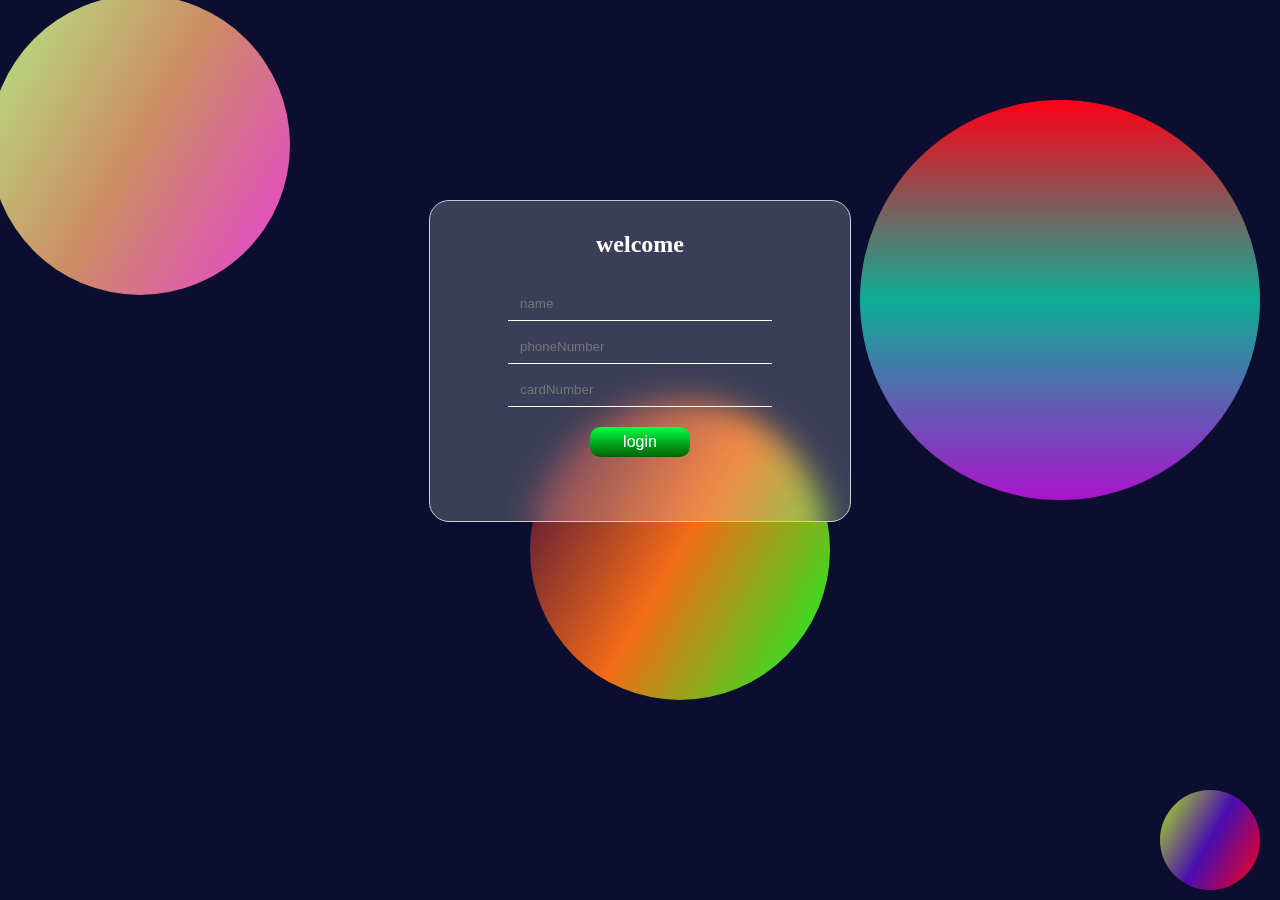
==== index.html @ 626aef55 "Add files via upload" ====
<!DOCTYPE html>
<html lang="en">
<head>
    <meta charset="UTF-8">
    <meta http-equiv="X-UA-Compatible" content="IE=edge">
    <meta name="viewport" content="width=device-width, initial-scale=1.0">
    <title>毛玻璃效果</title>
    <style>   
     /*body设置背景颜色  */
       body{
        background:#0b0e2f;
       }
       /*四个需要渐变的圆相对body定位 */
       .box1,.box2,.box3,.box4{
        position: absolute;
        /* 定位元素置于底层 */
        z-index: -99;
        /* 过度属性0.3秒完成 */
        transition:all .3s ;    
       }
       .box1:hover,.box2:hover,.box3:hover,.box4:hover{
        /* 鼠标划过的时候出现阴影 */
       box-shadow: 1px 1px 5px #fff;
       /* 鼠标划过元素向上位移12px，放大1.01倍 */
       transform: translateY(-12px) scale(1.01); 
       }
        .box1{
            width: 300px;
            height: 300px;
            top:-5px;
            left:-10px;
            /* 画圆 */
            border-radius: 150px;
            /* 背景渐变 */
            background-image:linear-gradient(120deg,rgb(177, 232, 132),rgb(205, 140, 100),rgb(232, 63, 217));
           
        }
        .box1:hover{
            /* 鼠标悬停时背景渐变成另一个状态 ，其他box类似*/
            background-image:linear-gradient(60deg,rgb(153, 218, 99),rgb(143, 105, 82),rgb(255, 0, 204));
           
        }
        .box2{
            top:400px;
            left:530px;
            width: 300px;
            height: 300px;
            border-radius: 150px; 
            background-image:linear-gradient(120deg,rgb(53, 4, 64),rgb(243, 108, 24),rgb(0, 255, 38));
        }
        .box2:hover{
            background-image:linear-gradient(60deg,rgb(153, 218, 99),rgb(230, 106, 29),rgb(178, 111, 164));
        }
        .box3{
            top:100px;
            right:20px;
            width: 400px;
            height: 400px;
            border-radius: 200px;
            background-image:linear-gradient(0deg,rgb(170, 20, 204),rgb(13, 174, 150),rgb(255, 0, 21));
        }
        .box3:hover{
            background-image:linear-gradient(90deg,rgb(153, 218, 99),rgb(180, 230, 29),rgb(217, 149, 203));
        }
        .box4{
            bottom:10px;
            right:20px;
            width: 100px;
            height: 100px;
            border-radius: 50px;
            background-image:linear-gradient(120deg,rgb(176, 234, 27),rgb(72, 13, 174),rgb(255, 0, 21));
        }
        .box4:hover{
            background-image:linear-gradient(0deg,rgb(153, 218, 99),rgb(228, 189, 164),rgb(111, 155, 178));
        }

        
        .form{
            width: 400px;
            height: 300px;
            border-radius: 20px;
            border:1px solid #ccc;
            /* 内边距 */
            padding:10px;
            background-color:rgba(255,255,255,.2);
            /* 背景模糊 */
            /* filter:blur(5px); */
            backdrop-filter: blur(15px);
            color:#fff;
            /* form里面的input居中，因为input是行内块元素，可以用text-align居中 */
            text-align: center;
            /* form自身居中，块元素需要用marign：auto；居中 */
            margin:200px auto;
            transition: all .5s;
        }
        .form:hover{
            /* 鼠标划过form表单时候，向上位移-2px，出现阴影 */
            transform: translateY(-2px);
            box-shadow: 2px 4px 2px rgba(255,255,255,.2);
        }
        .form>input{
            width: 260px;
            height: 30px;
            /* 去掉外轮廓 */
            outline: none;
            /* 去掉边框 */
            border:none;
            /* 背景透明（无背景） */
            background-color: transparent;
            /* 增加一个白色底部边框 */
            border-bottom: 1px solid #fff;
            /* 上面边距10px */
            margin-top: 10px;
            color:#fff;
            /* 文本缩进10px */
            text-indent: 10px;
        }
        .form   button{
            width: 100px;
            height: 30px;
            /* 让button没有边框 */
            border:none;
            /* 按钮距离上面的元素20px */
            margin-top: 20px;
            border-radius: 10px;
            color:#fff;
            font-size: 16px;
            /* 鼠标变成小手的形状 */
            cursor: pointer;
            background-image:linear-gradient(rgb(0, 255, 68),rgb(5, 94, 5));
        }
        /* input表单获得焦点时候的状态 */
        .form input:focus{
            /* 获取焦点的时候改变颜色和字体大小 */
            color:rgb(194, 167, 167);
            font-size: 20px;
        }
        </style>
</head>
<body>
  <!-- 主表单内容 -->
   <form class="form" action="#" method="post">
    <h2>welcome</h2>
    <input type="text" placeholder="name">
    <input type="text" placeholder="phoneNumber">
    <input type="text" placeholder="cardNumber">
    <div>
    <button>login</button>
    </div>
   </form>

    <!-- 定位渐变的元素 -->
   <div class="box1"></div>
   <div class="box2"></div>
   <div class="box3"></div>
   <div class="box4"></div>
</body>
</html>
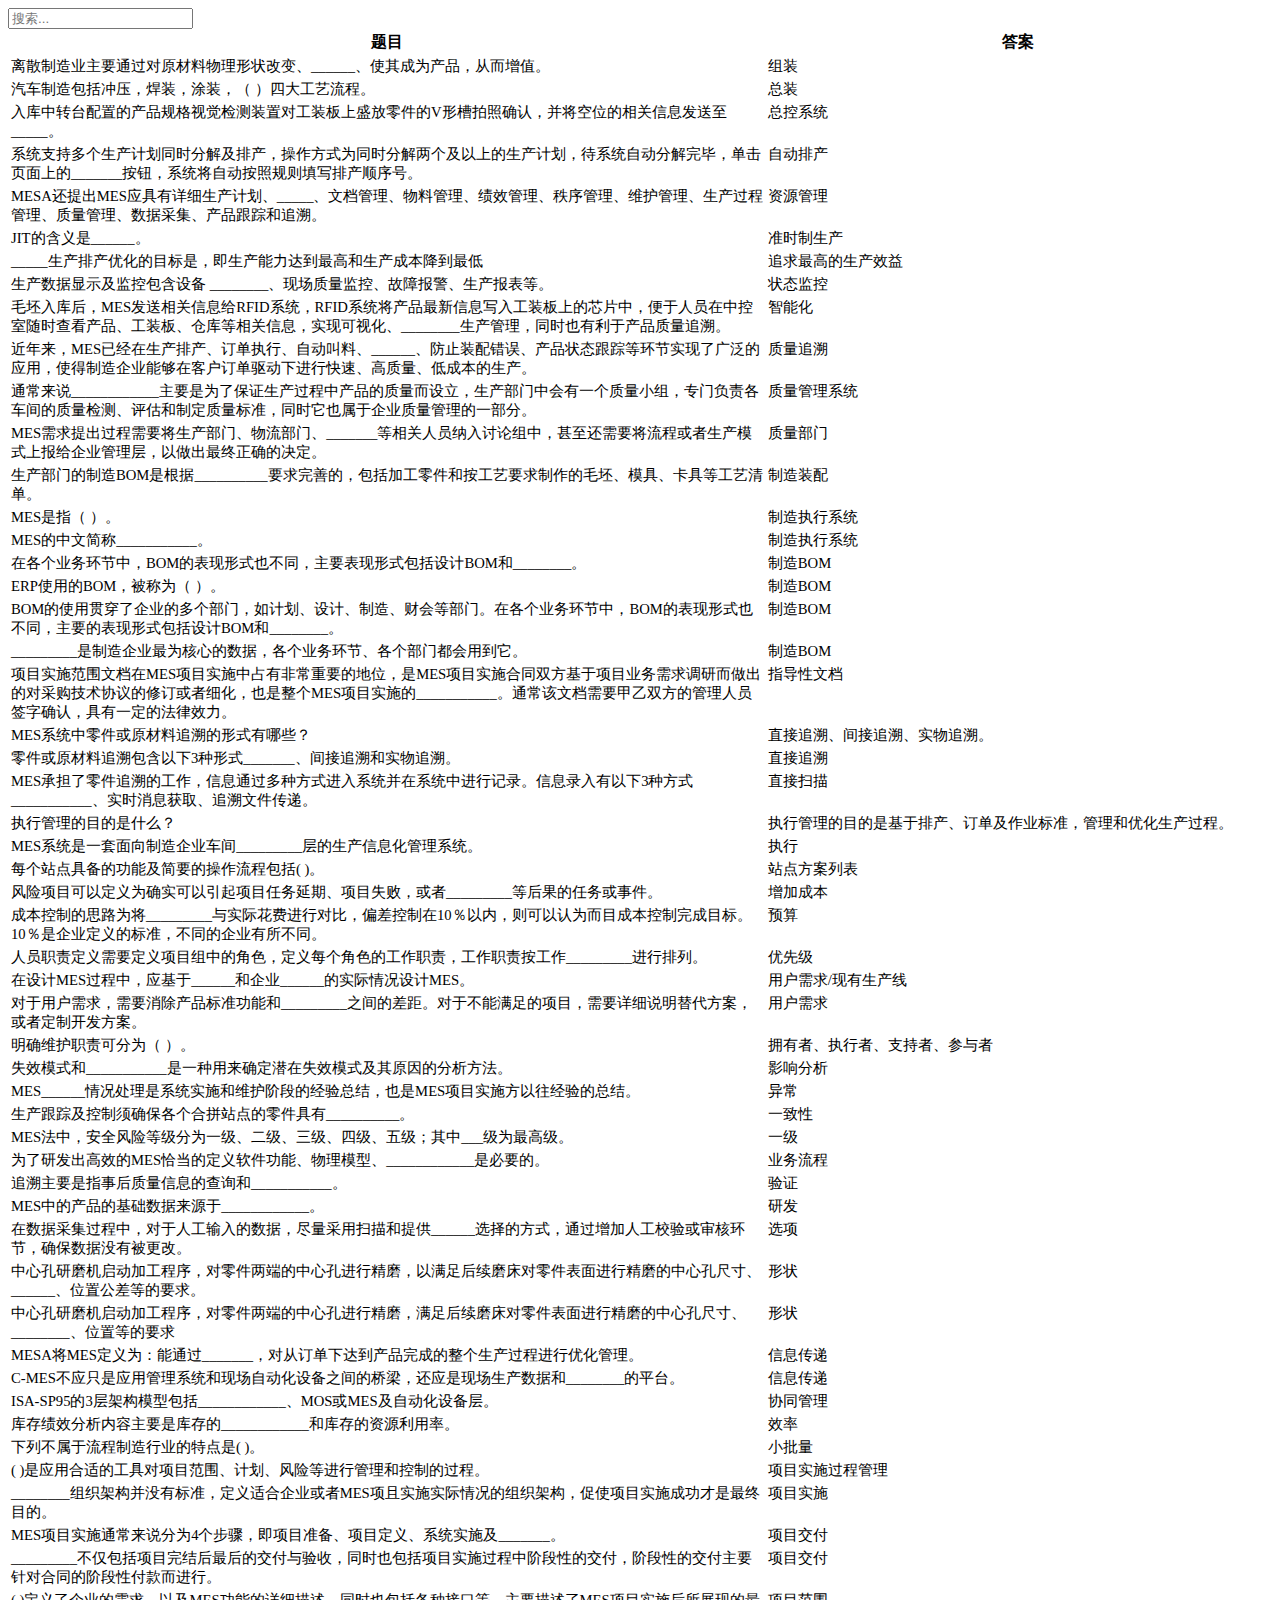
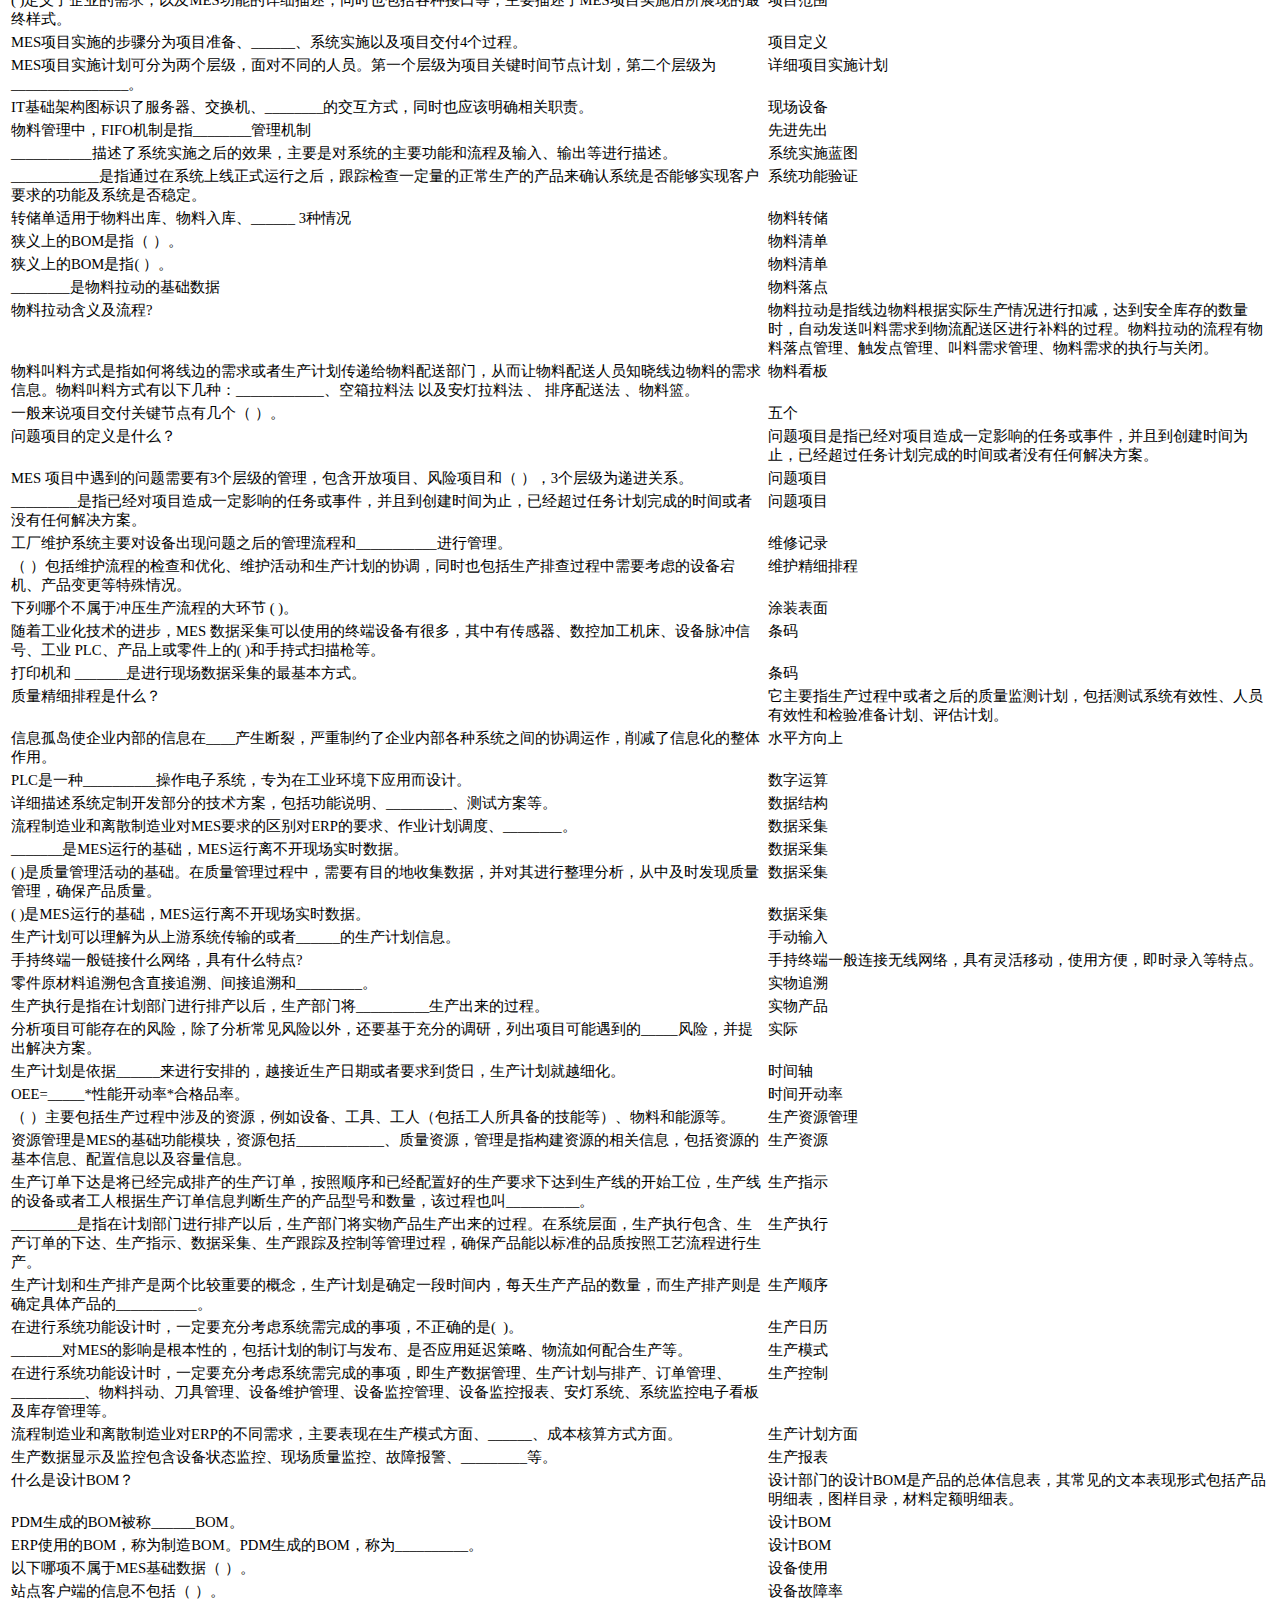
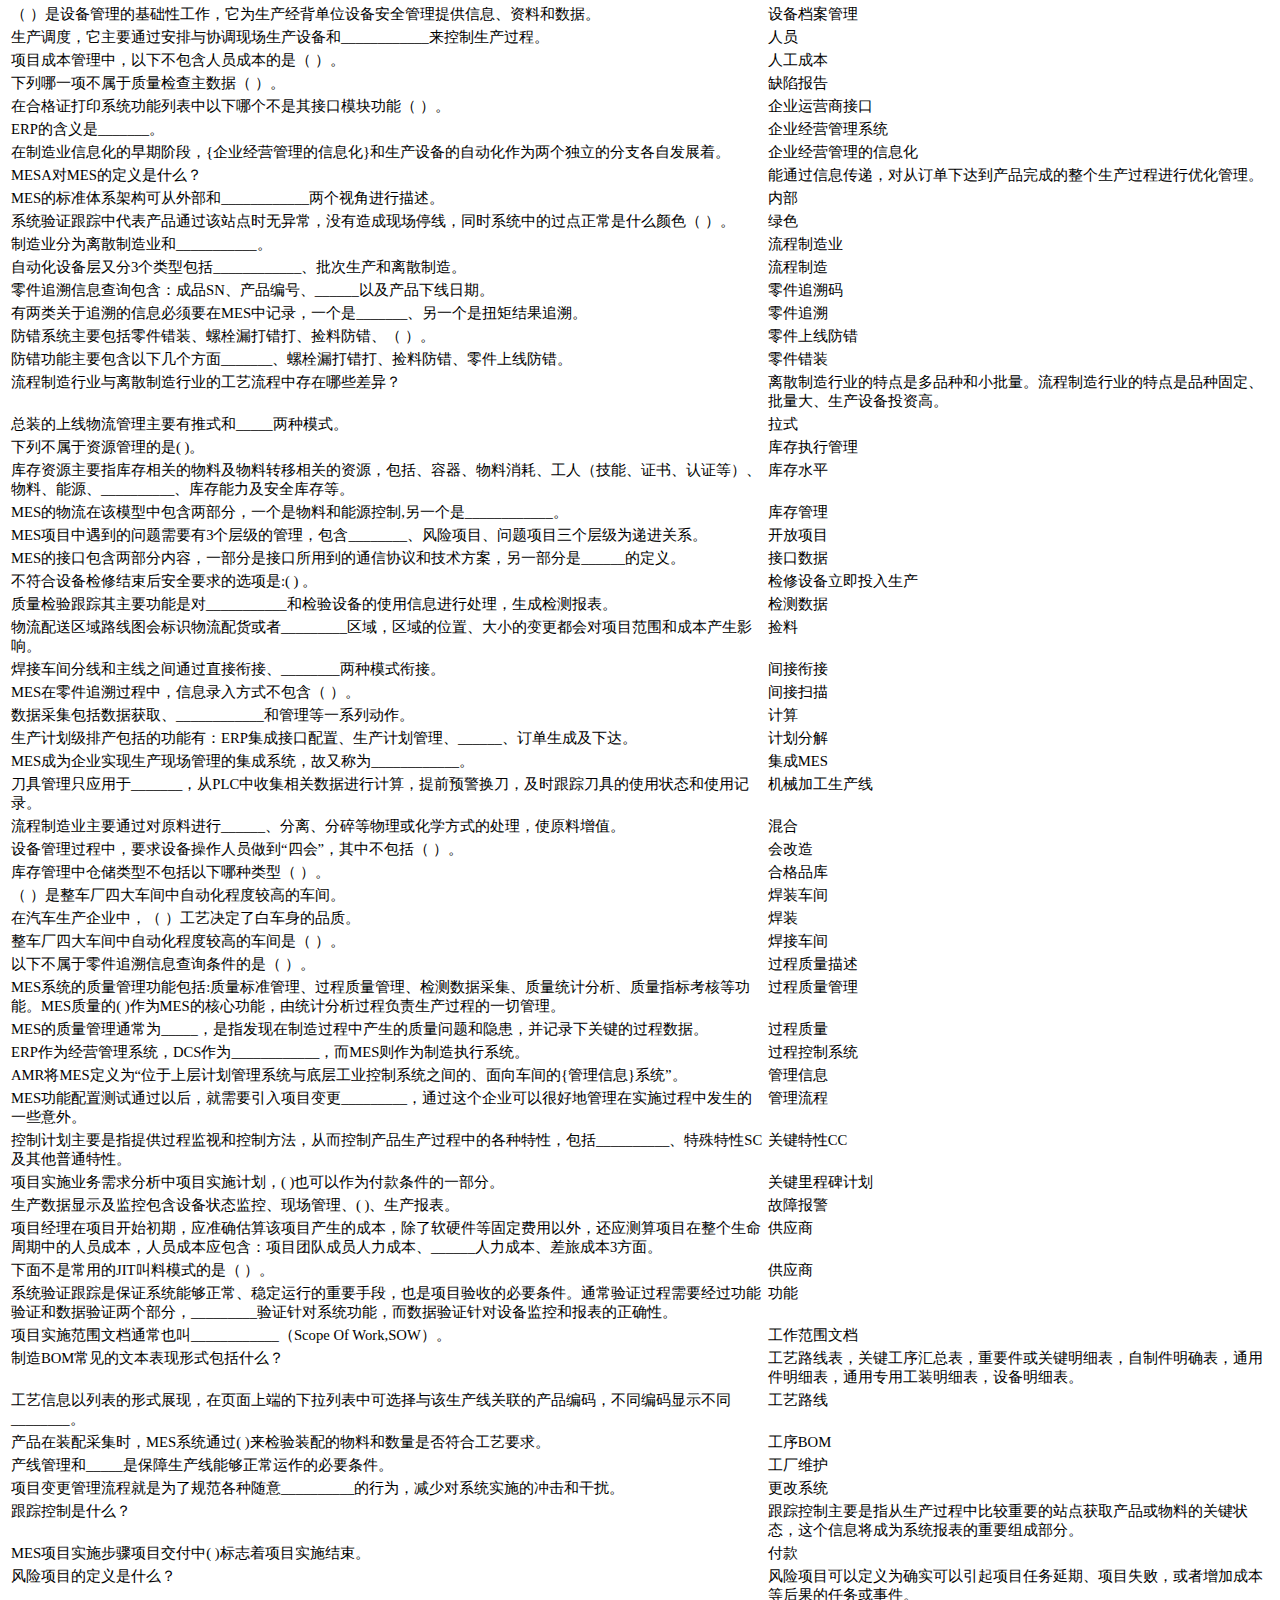
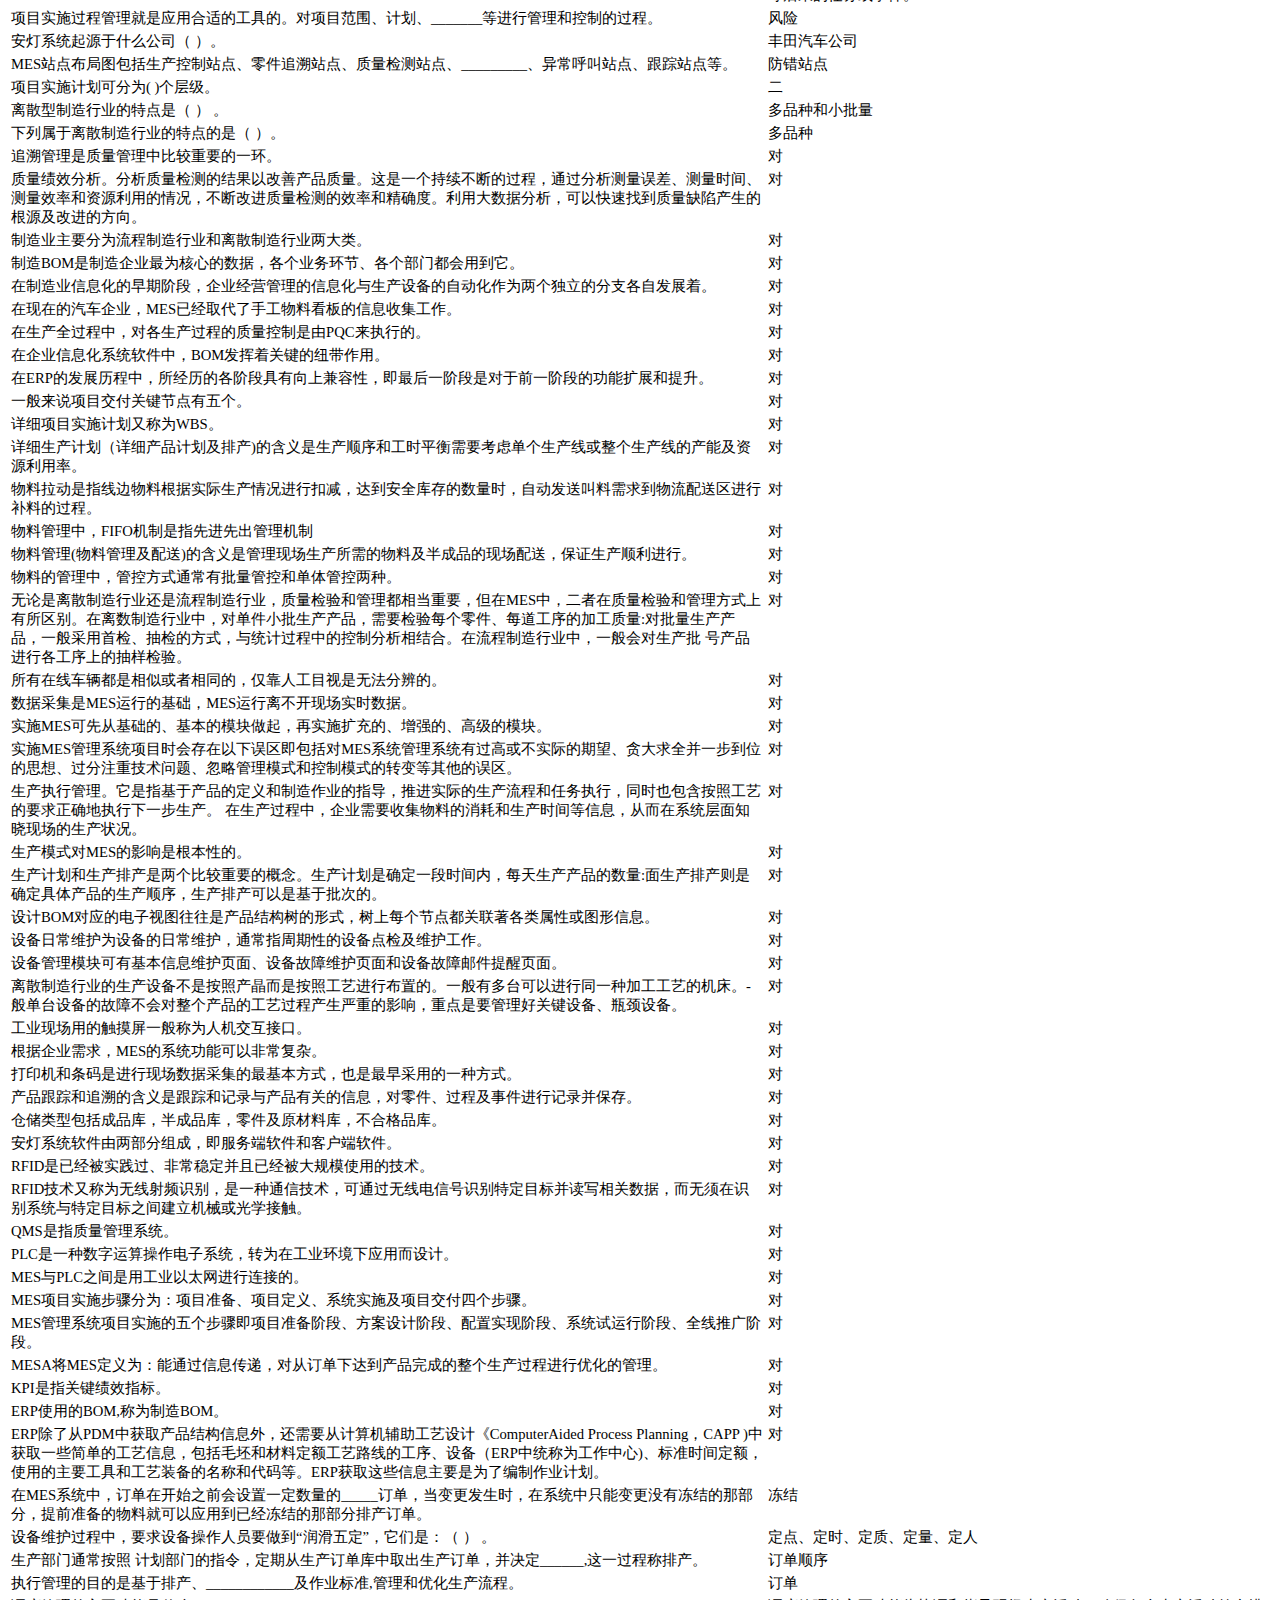
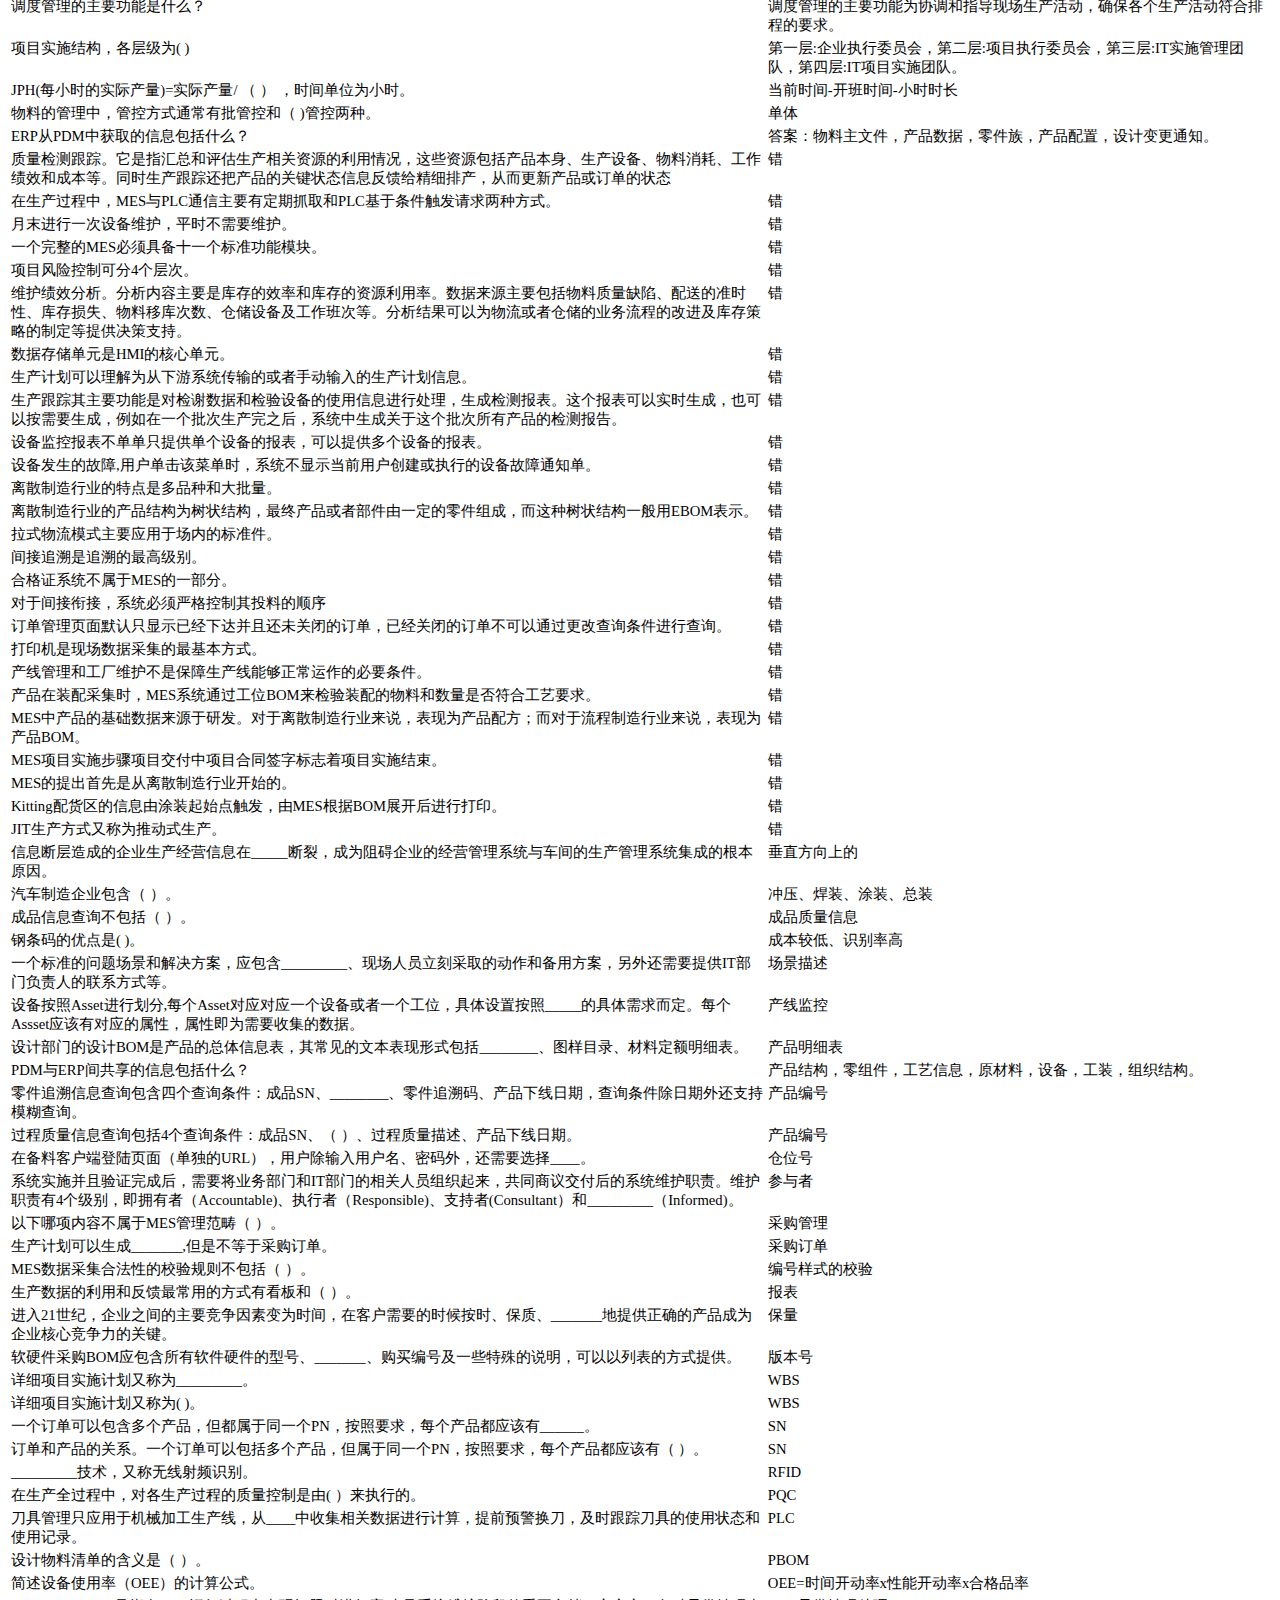
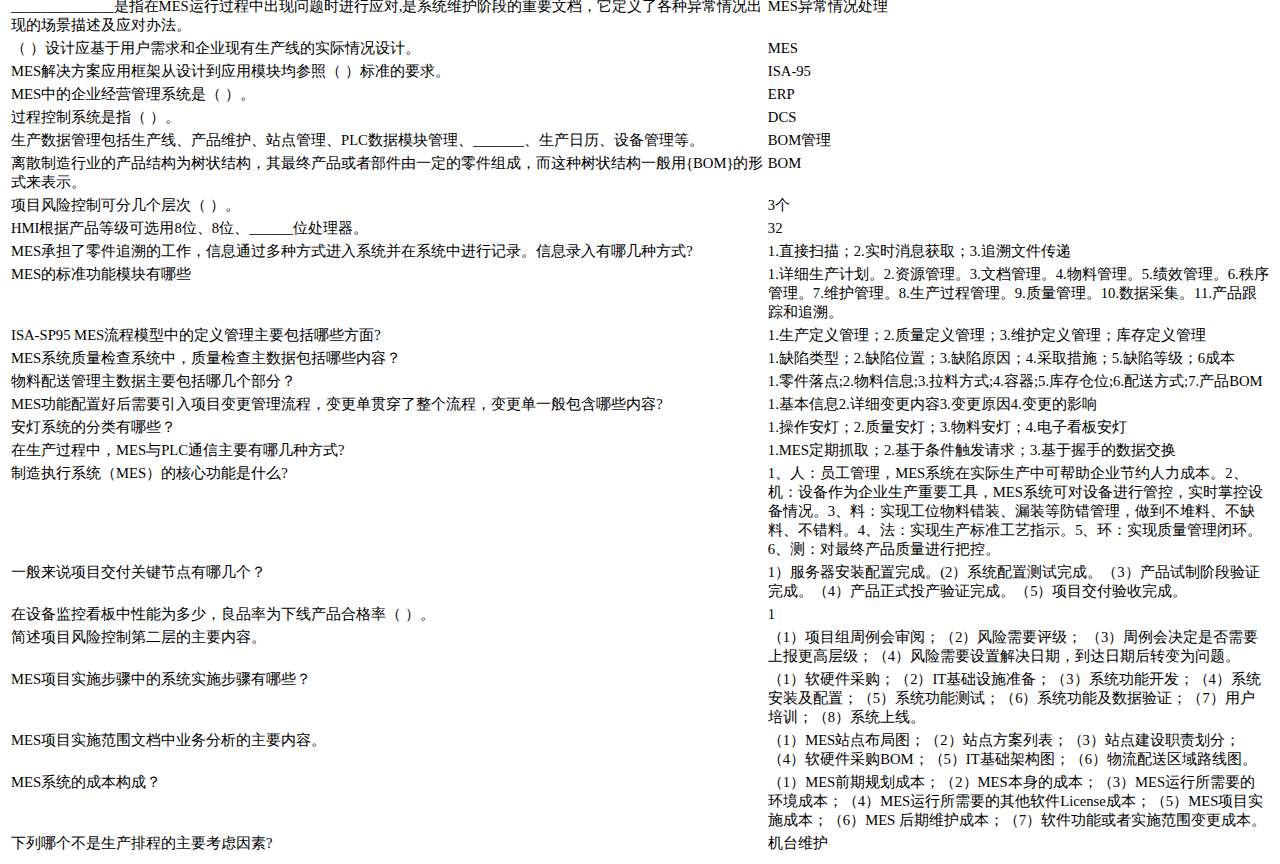
==== commit 1ef4faae: "Add files via upload" ====
--- a/index.html
+++ b/index.html
@@ -2,157 +2,1841 @@
 <html lang="en">
 <head>
     <meta charset="UTF-8">
-    <meta http-equiv="X-UA-Compatible" content="IE=edge">
     <meta name="viewport" content="width=device-width, initial-scale=1.0">
-    <title>毛玻璃效果</title>
-    <style>   
-     /*body设置背景颜色  */
-       body{
-        background:#0b0e2f;
-       }
-       /*四个需要渐变的圆相对body定位 */
-       .box1,.box2,.box3,.box4{
-        position: absolute;
-        /* 定位元素置于底层 */
-        z-index: -99;
-        /* 过度属性0.3秒完成 */
-        transition:all .3s ;    
-       }
-       .box1:hover,.box2:hover,.box3:hover,.box4:hover{
-        /* 鼠标划过的时候出现阴影 */
-       box-shadow: 1px 1px 5px #fff;
-       /* 鼠标划过元素向上位移12px，放大1.01倍 */
-       transform: translateY(-12px) scale(1.01); 
-       }
-        .box1{
-            width: 300px;
-            height: 300px;
-            top:-5px;
-            left:-10px;
-            /* 画圆 */
-            border-radius: 150px;
-            /* 背景渐变 */
-            background-image:linear-gradient(120deg,rgb(177, 232, 132),rgb(205, 140, 100),rgb(232, 63, 217));
-           
-        }
-        .box1:hover{
-            /* 鼠标悬停时背景渐变成另一个状态 ，其他box类似*/
-            background-image:linear-gradient(60deg,rgb(153, 218, 99),rgb(143, 105, 82),rgb(255, 0, 204));
-           
-        }
-        .box2{
-            top:400px;
-            left:530px;
-            width: 300px;
-            height: 300px;
-            border-radius: 150px; 
-            background-image:linear-gradient(120deg,rgb(53, 4, 64),rgb(243, 108, 24),rgb(0, 255, 38));
-        }
-        .box2:hover{
-            background-image:linear-gradient(60deg,rgb(153, 218, 99),rgb(230, 106, 29),rgb(178, 111, 164));
-        }
-        .box3{
-            top:100px;
-            right:20px;
-            width: 400px;
-            height: 400px;
-            border-radius: 200px;
-            background-image:linear-gradient(0deg,rgb(170, 20, 204),rgb(13, 174, 150),rgb(255, 0, 21));
-        }
-        .box3:hover{
-            background-image:linear-gradient(90deg,rgb(153, 218, 99),rgb(180, 230, 29),rgb(217, 149, 203));
-        }
-        .box4{
-            bottom:10px;
-            right:20px;
-            width: 100px;
-            height: 100px;
-            border-radius: 50px;
-            background-image:linear-gradient(120deg,rgb(176, 234, 27),rgb(72, 13, 174),rgb(255, 0, 21));
-        }
-        .box4:hover{
-            background-image:linear-gradient(0deg,rgb(153, 218, 99),rgb(228, 189, 164),rgb(111, 155, 178));
-        }
-
-        
-        .form{
-            width: 400px;
-            height: 300px;
-            border-radius: 20px;
-            border:1px solid #ccc;
-            /* 内边距 */
-            padding:10px;
-            background-color:rgba(255,255,255,.2);
-            /* 背景模糊 */
-            /* filter:blur(5px); */
-            backdrop-filter: blur(15px);
-            color:#fff;
-            /* form里面的input居中，因为input是行内块元素，可以用text-align居中 */
-            text-align: center;
-            /* form自身居中，块元素需要用marign：auto；居中 */
-            margin:200px auto;
-            transition: all .5s;
-        }
-        .form:hover{
-            /* 鼠标划过form表单时候，向上位移-2px，出现阴影 */
-            transform: translateY(-2px);
-            box-shadow: 2px 4px 2px rgba(255,255,255,.2);
-        }
-        .form>input{
-            width: 260px;
-            height: 30px;
-            /* 去掉外轮廓 */
-            outline: none;
-            /* 去掉边框 */
-            border:none;
-            /* 背景透明（无背景） */
-            background-color: transparent;
-            /* 增加一个白色底部边框 */
-            border-bottom: 1px solid #fff;
-            /* 上面边距10px */
-            margin-top: 10px;
-            color:#fff;
-            /* 文本缩进10px */
-            text-indent: 10px;
-        }
-        .form   button{
-            width: 100px;
-            height: 30px;
-            /* 让button没有边框 */
-            border:none;
-            /* 按钮距离上面的元素20px */
-            margin-top: 20px;
-            border-radius: 10px;
-            color:#fff;
-            font-size: 16px;
-            /* 鼠标变成小手的形状 */
-            cursor: pointer;
-            background-image:linear-gradient(rgb(0, 255, 68),rgb(5, 94, 5));
-        }
-        /* input表单获得焦点时候的状态 */
-        .form input:focus{
-            /* 获取焦点的时候改变颜色和字体大小 */
-            color:rgb(194, 167, 167);
-            font-size: 20px;
-        }
-        </style>
+    <title>Document</title>
 </head>
 <body>
-  <!-- 主表单内容 -->
-   <form class="form" action="#" method="post">
-    <h2>welcome</h2>
-    <input type="text" placeholder="name">
-    <input type="text" placeholder="phoneNumber">
-    <input type="text" placeholder="cardNumber">
-    <div>
-    <button>login</button>
-    </div>
-   </form>
+    <script src="index.js">
+        function myFunction() {
+    // 声明变量
+    var input, filter, table, tr, td, i;
+    input = document.getElementById("myInput");
+    filter = input.value.toUpperCase();
+    table = document.getElementById("myTable");
+    tr = table.getElementsByTagName("tr");
+  
+    // 循环表格每一行，查找匹配项
+    for (i = 0; i < tr.length; i++) {
+      td = tr[i].getElementsByTagName("td")[0];
+      if (td) {
+        if (td.innerHTML.toUpperCase().indexOf(filter) > -1) {
+          tr[i].style.display = "";
+        } else {
+          tr[i].style.display = "none";
+        }
+      } 
+    }
+  }
 
-    <!-- 定位渐变的元素 -->
-   <div class="box1"></div>
-   <div class="box2"></div>
-   <div class="box3"></div>
-   <div class="box4"></div>
+    </script>
+    <input type="text" id="myInput" onkeyup="myFunction()" placeholder="搜索...">
+<table id="myTable">
+  <tr class="header">
+    <th style="width:60%;">题目</th>
+    <th style="width:40%;">答案</th>
+  </tr>
+  <TR VALIGN=TOP>
+    <TD BORDERCOLOR=#d0d7e5 ><FONT style=FONT-SIZE:11pt FACE="宋体" COLOR=#000000>离散制造业主要通过对原材料物理形状改变、______、使其成为产品，从而增值。</FONT></TD>
+    <TD BORDERCOLOR=#d0d7e5 ><FONT style=FONT-SIZE:11pt FACE="宋体" COLOR=#000000>组装</FONT></TD>
+    
+    </TR>
+    
+    <TR VALIGN=TOP>
+    <TD BORDERCOLOR=#d0d7e5 ><FONT style=FONT-SIZE:11pt FACE="宋体" COLOR=#000000>汽车制造包括冲压，焊装，涂装，（   ）四大工艺流程。</FONT></TD>
+    <TD BORDERCOLOR=#d0d7e5 ><FONT style=FONT-SIZE:11pt FACE="宋体" COLOR=#000000>总装  </FONT></TD>
+    
+    </TR>
+    
+    <TR VALIGN=TOP>
+    <TD BORDERCOLOR=#d0d7e5 ><FONT style=FONT-SIZE:11pt FACE="宋体" COLOR=#000000>入库中转台配置的产品规格视觉检测装置对工装板上盛放零件的V形槽拍照确认，并将空位的相关信息发送至_____。</FONT></TD>
+    <TD BORDERCOLOR=#d0d7e5 ><FONT style=FONT-SIZE:11pt FACE="宋体" COLOR=#000000>总控系统</FONT></TD>
+    
+    </TR>
+    
+    <TR VALIGN=TOP>
+    <TD BORDERCOLOR=#d0d7e5 ><FONT style=FONT-SIZE:11pt FACE="宋体" COLOR=#000000>系统支持多个生产计划同时分解及排产，操作方式为同时分解两个及以上的生产计划，待系统自动分解完毕，单击页面上的_______按钮，系统将自动按照规则填写排产顺序号。</FONT></TD>
+    <TD BORDERCOLOR=#d0d7e5 ><FONT style=FONT-SIZE:11pt FACE="宋体" COLOR=#000000>自动排产</FONT></TD>
+    
+    </TR>
+    
+    <TR VALIGN=TOP>
+    <TD BORDERCOLOR=#d0d7e5 ><FONT style=FONT-SIZE:11pt FACE="宋体" COLOR=#000000>MESA还提出MES应具有详细生产计划、_____、文档管理、物料管理、绩效管理、秩序管理、维护管理、生产过程管理、质量管理、数据采集、产品跟踪和追溯。</FONT></TD>
+    <TD BORDERCOLOR=#d0d7e5 ><FONT style=FONT-SIZE:11pt FACE="宋体" COLOR=#000000>资源管理</FONT></TD>
+    
+    </TR>
+    
+    <TR VALIGN=TOP>
+    <TD BORDERCOLOR=#d0d7e5 ><FONT style=FONT-SIZE:11pt FACE="宋体" COLOR=#000000>JIT的含义是______。</FONT></TD>
+    <TD BORDERCOLOR=#d0d7e5 ><FONT style=FONT-SIZE:11pt FACE="宋体" COLOR=#000000>准时制生产</FONT></TD>
+    
+    </TR>
+    
+    <TR VALIGN=TOP>
+    <TD BORDERCOLOR=#d0d7e5 ><FONT style=FONT-SIZE:11pt FACE="宋体" COLOR=#000000>_____生产排产优化的目标是，即生产能力达到最高和生产成本降到最低</FONT></TD>
+    <TD BORDERCOLOR=#d0d7e5 ><FONT style=FONT-SIZE:11pt FACE="宋体" COLOR=#000000>追求最高的生产效益</FONT></TD>
+    
+    </TR>
+    
+    <TR VALIGN=TOP>
+    <TD BORDERCOLOR=#d0d7e5 ><FONT style=FONT-SIZE:11pt FACE="宋体" COLOR=#000000>生产数据显示及监控包含设备 ________、现场质量监控、故障报警、生产报表等。</FONT></TD>
+    <TD BORDERCOLOR=#d0d7e5 ><FONT style=FONT-SIZE:11pt FACE="宋体" COLOR=#000000>状态监控</FONT></TD>
+    
+    </TR>
+    
+    <TR VALIGN=TOP>
+    <TD BORDERCOLOR=#d0d7e5 ><FONT style=FONT-SIZE:11pt FACE="宋体" COLOR=#000000>毛坯入库后，MES发送相关信息给RFID系统，RFID系统将产品最新信息写入工装板上的芯片中，便于人员在中控室随时查看产品、工装板、仓库等相关信息，实现可视化、________生产管理，同时也有利于产品质量追溯。</FONT></TD>
+    <TD BORDERCOLOR=#d0d7e5 ><FONT style=FONT-SIZE:11pt FACE="宋体" COLOR=#000000>智能化</FONT></TD>
+    
+    </TR>
+    
+    <TR VALIGN=TOP>
+    <TD BORDERCOLOR=#d0d7e5 ><FONT style=FONT-SIZE:11pt FACE="宋体" COLOR=#000000>近年来，MES已经在生产排产、订单执行、自动叫料、______、防止装配错误、产品状态跟踪等环节实现了广泛的应用，使得制造企业能够在客户订单驱动下进行快速、高质量、低成本的生产。</FONT></TD>
+    <TD BORDERCOLOR=#d0d7e5 ><FONT style=FONT-SIZE:11pt FACE="宋体" COLOR=#000000>质量追溯</FONT></TD>
+    
+    </TR>
+    
+    <TR VALIGN=TOP>
+    <TD BORDERCOLOR=#d0d7e5 ><FONT style=FONT-SIZE:11pt FACE="宋体" COLOR=#000000>通常来说____________主要是为了保证生产过程中产品的质量而设立，生产部门中会有一个质量小组，专门负责各车间的质量检测、评估和制定质量标准，同时它也属于企业质量管理的一部分。</FONT></TD>
+    <TD BORDERCOLOR=#d0d7e5 ><FONT style=FONT-SIZE:11pt FACE="宋体" COLOR=#000000>质量管理系统</FONT></TD>
+    
+    </TR>
+    
+    <TR VALIGN=TOP>
+    <TD BORDERCOLOR=#d0d7e5 ><FONT style=FONT-SIZE:11pt FACE="宋体" COLOR=#000000>MES需求提出过程需要将生产部门、物流部门、_______等相关人员纳入讨论组中，甚至还需要将流程或者生产模式上报给企业管理层，以做出最终正确的决定。</FONT></TD>
+    <TD BORDERCOLOR=#d0d7e5 ><FONT style=FONT-SIZE:11pt FACE="宋体" COLOR=#000000>质量部门</FONT></TD>
+    
+    </TR>
+    
+    <TR VALIGN=TOP>
+    <TD BORDERCOLOR=#d0d7e5 ><FONT style=FONT-SIZE:11pt FACE="宋体" COLOR=#000000>生产部门的制造BOM是根据__________要求完善的，包括加工零件和按工艺要求制作的毛坯、模具、卡具等工艺清单。</FONT></TD>
+    <TD BORDERCOLOR=#d0d7e5 ><FONT style=FONT-SIZE:11pt FACE="宋体" COLOR=#000000>制造装配</FONT></TD>
+    
+    </TR>
+    
+    <TR VALIGN=TOP>
+    <TD BORDERCOLOR=#d0d7e5 ><FONT style=FONT-SIZE:11pt FACE="宋体" COLOR=#000000>MES是指（   ）。    </FONT></TD>
+    <TD BORDERCOLOR=#d0d7e5 ><FONT style=FONT-SIZE:11pt FACE="宋体" COLOR=#000000>制造执行系统</FONT></TD>
+    
+    </TR>
+    
+    <TR VALIGN=TOP>
+    <TD BORDERCOLOR=#d0d7e5 ><FONT style=FONT-SIZE:11pt FACE="宋体" COLOR=#000000>MES的中文简称___________。</FONT></TD>
+    <TD BORDERCOLOR=#d0d7e5 ><FONT style=FONT-SIZE:11pt FACE="宋体" COLOR=#000000>制造执行系统</FONT></TD>
+    
+    </TR>
+    
+    <TR VALIGN=TOP>
+    <TD BORDERCOLOR=#d0d7e5 ><FONT style=FONT-SIZE:11pt FACE="宋体" COLOR=#000000>在各个业务环节中，BOM的表现形式也不同，主要表现形式包括设计BOM和________。</FONT></TD>
+    <TD BORDERCOLOR=#d0d7e5 ><FONT style=FONT-SIZE:11pt FACE="宋体" COLOR=#000000>制造BOM</FONT></TD>
+    
+    </TR>
+    
+    <TR VALIGN=TOP>
+    <TD BORDERCOLOR=#d0d7e5 ><FONT style=FONT-SIZE:11pt FACE="宋体" COLOR=#000000>ERP使用的BOM，被称为（  ）。</FONT></TD>
+    <TD BORDERCOLOR=#d0d7e5 ><FONT style=FONT-SIZE:11pt FACE="宋体" COLOR=#000000>制造BOM</FONT></TD>
+    
+    </TR>
+    
+    <TR VALIGN=TOP>
+    <TD BORDERCOLOR=#d0d7e5 ><FONT style=FONT-SIZE:11pt FACE="宋体" COLOR=#000000>BOM的使用贯穿了企业的多个部门，如计划、设计、制造、财会等部门。在各个业务环节中，BOM的表现形式也不同，主要的表现形式包括设计BOM和________。</FONT></TD>
+    <TD BORDERCOLOR=#d0d7e5 ><FONT style=FONT-SIZE:11pt FACE="宋体" COLOR=#000000>制造BOM</FONT></TD>
+    
+    </TR>
+    
+    <TR VALIGN=TOP>
+    <TD BORDERCOLOR=#d0d7e5 ><FONT style=FONT-SIZE:11pt FACE="宋体" COLOR=#000000>_________是制造企业最为核心的数据，各个业务环节、各个部门都会用到它。</FONT></TD>
+    <TD BORDERCOLOR=#d0d7e5 ><FONT style=FONT-SIZE:11pt FACE="宋体" COLOR=#000000>制造BOM</FONT></TD>
+    
+    </TR>
+    
+    <TR VALIGN=TOP>
+    <TD BORDERCOLOR=#d0d7e5 ><FONT style=FONT-SIZE:11pt FACE="宋体" COLOR=#000000>项目实施范围文档在MES项目实施中占有非常重要的地位，是MES项目实施合同双方基于项目业务需求调研而做出的对采购技术协议的修订或者细化，也是整个MES项目实施的___________。通常该文档需要甲乙双方的管理人员签字确认，具有一定的法律效力。</FONT></TD>
+    <TD BORDERCOLOR=#d0d7e5 ><FONT style=FONT-SIZE:11pt FACE="宋体" COLOR=#000000>指导性文档</FONT></TD>
+    
+    </TR>
+    
+    <TR VALIGN=TOP>
+    <TD BORDERCOLOR=#d0d7e5 ><FONT style=FONT-SIZE:11pt FACE="宋体" COLOR=#000000>MES系统中零件或原材料追溯的形式有哪些？</FONT></TD>
+    <TD BORDERCOLOR=#d0d7e5 ><FONT style=FONT-SIZE:11pt FACE="宋体" COLOR=#000000>直接追溯、间接追溯、实物追溯。</FONT></TD>
+    
+    </TR>
+    
+    <TR VALIGN=TOP>
+    <TD BORDERCOLOR=#d0d7e5 ><FONT style=FONT-SIZE:11pt FACE="宋体" COLOR=#000000>零件或原材料追溯包含以下3种形式_______、间接追溯和实物追溯。</FONT></TD>
+    <TD BORDERCOLOR=#d0d7e5 ><FONT style=FONT-SIZE:11pt FACE="宋体" COLOR=#000000>直接追溯</FONT></TD>
+    
+    </TR>
+    
+    <TR VALIGN=TOP>
+    <TD BORDERCOLOR=#d0d7e5 ><FONT style=FONT-SIZE:11pt FACE="宋体" COLOR=#000000>MES承担了零件追溯的工作，信息通过多种方式进入系统并在系统中进行记录。信息录入有以下3种方式___________、实时消息获取、追溯文件传递。</FONT></TD>
+    <TD BORDERCOLOR=#d0d7e5 ><FONT style=FONT-SIZE:11pt FACE="宋体" COLOR=#000000>直接扫描</FONT></TD>
+    
+    </TR>
+    
+    <TR VALIGN=TOP>
+    <TD BORDERCOLOR=#d0d7e5 ><FONT style=FONT-SIZE:11pt FACE="宋体" COLOR=#000000>执行管理的目的是什么？</FONT></TD>
+    <TD BORDERCOLOR=#d0d7e5 ><FONT style=FONT-SIZE:11pt FACE="宋体" COLOR=#000000>执行管理的目的是基于排产、订单及作业标准，管理和优化生产过程。</FONT></TD>
+    
+    </TR>
+    
+    <TR VALIGN=TOP>
+    <TD BORDERCOLOR=#d0d7e5 ><FONT style=FONT-SIZE:11pt FACE="宋体" COLOR=#000000>MES系统是一套面向制造企业车间_________层的生产信息化管理系统。</FONT></TD>
+    <TD BORDERCOLOR=#d0d7e5 ><FONT style=FONT-SIZE:11pt FACE="宋体" COLOR=#000000>执行</FONT></TD>
+    
+    </TR>
+    
+    <TR VALIGN=TOP>
+    <TD BORDERCOLOR=#d0d7e5 ><FONT style=FONT-SIZE:11pt FACE="宋体" COLOR=#000000>每个站点具备的功能及简要的操作流程包括(    )。</FONT></TD>
+    <TD BORDERCOLOR=#d0d7e5 ><FONT style=FONT-SIZE:11pt FACE="宋体" COLOR=#000000>站点方案列表</FONT></TD>
+    
+    </TR>
+    
+    <TR VALIGN=TOP>
+    <TD BORDERCOLOR=#d0d7e5 ><FONT style=FONT-SIZE:11pt FACE="宋体" COLOR=#000000>风险项目可以定义为确实可以引起项目任务延期、项目失败，或者_________等后果的任务或事件。</FONT></TD>
+    <TD BORDERCOLOR=#d0d7e5 ><FONT style=FONT-SIZE:11pt FACE="宋体" COLOR=#000000>增加成本</FONT></TD>
+    
+    </TR>
+    
+    <TR VALIGN=TOP>
+    <TD BORDERCOLOR=#d0d7e5 ><FONT style=FONT-SIZE:11pt FACE="宋体" COLOR=#000000>成本控制的思路为将_________与实际花费进行对比，偏差控制在10％以内，则可以认为而目成本控制完成目标。10％是企业定义的标准，不同的企业有所不同。</FONT></TD>
+    <TD BORDERCOLOR=#d0d7e5 ><FONT style=FONT-SIZE:11pt FACE="宋体" COLOR=#000000>预算</FONT></TD>
+    
+    </TR>
+    
+    <TR VALIGN=TOP>
+    <TD BORDERCOLOR=#d0d7e5 ><FONT style=FONT-SIZE:11pt FACE="宋体" COLOR=#000000>人员职责定义需要定义项目组中的角色，定义每个角色的工作职责，工作职责按工作_________进行排列。</FONT></TD>
+    <TD BORDERCOLOR=#d0d7e5 ><FONT style=FONT-SIZE:11pt FACE="宋体" COLOR=#000000>优先级</FONT></TD>
+    
+    </TR>
+    
+    <TR VALIGN=TOP>
+    <TD BORDERCOLOR=#d0d7e5 ><FONT style=FONT-SIZE:11pt FACE="宋体" COLOR=#000000>在设计MES过程中，应基于______和企业______的实际情况设计MES。</FONT></TD>
+    <TD BORDERCOLOR=#d0d7e5 ><FONT style=FONT-SIZE:11pt FACE="宋体" COLOR=#000000>用户需求/现有生产线</FONT></TD>
+    
+    </TR>
+    
+    <TR VALIGN=TOP>
+    <TD BORDERCOLOR=#d0d7e5 ><FONT style=FONT-SIZE:11pt FACE="宋体" COLOR=#000000>对于用户需求，需要消除产品标准功能和_________之间的差距。对于不能满足的项目，需要详细说明替代方案，或者定制开发方案。</FONT></TD>
+    <TD BORDERCOLOR=#d0d7e5 ><FONT style=FONT-SIZE:11pt FACE="宋体" COLOR=#000000>用户需求</FONT></TD>
+    
+    </TR>
+    
+    <TR VALIGN=TOP>
+    <TD BORDERCOLOR=#d0d7e5 ><FONT style=FONT-SIZE:11pt FACE="宋体" COLOR=#000000>明确维护职责可分为（   ）。                  </FONT></TD>
+    <TD BORDERCOLOR=#d0d7e5 ><FONT style=FONT-SIZE:11pt FACE="宋体" COLOR=#000000>拥有者、执行者、支持者、参与者</FONT></TD>
+    
+    </TR>
+    
+    <TR VALIGN=TOP>
+    <TD BORDERCOLOR=#d0d7e5 ><FONT style=FONT-SIZE:11pt FACE="宋体" COLOR=#000000>失效模式和___________是一种用来确定潜在失效模式及其原因的分析方法。</FONT></TD>
+    <TD BORDERCOLOR=#d0d7e5 ><FONT style=FONT-SIZE:11pt FACE="宋体" COLOR=#000000>影响分析</FONT></TD>
+    
+    </TR>
+    
+    <TR VALIGN=TOP>
+    <TD BORDERCOLOR=#d0d7e5 ><FONT style=FONT-SIZE:11pt FACE="宋体" COLOR=#000000>MES______情况处理是系统实施和维护阶段的经验总结，也是MES项目实施方以往经验的总结。</FONT></TD>
+    <TD BORDERCOLOR=#d0d7e5 ><FONT style=FONT-SIZE:11pt FACE="宋体" COLOR=#000000>异常</FONT></TD>
+    
+    </TR>
+    
+    <TR VALIGN=TOP>
+    <TD BORDERCOLOR=#d0d7e5 ><FONT style=FONT-SIZE:11pt FACE="宋体" COLOR=#000000>生产跟踪及控制须确保各个合拼站点的零件具有__________。</FONT></TD>
+    <TD BORDERCOLOR=#d0d7e5 ><FONT style=FONT-SIZE:11pt FACE="宋体" COLOR=#000000>一致性</FONT></TD>
+    
+    </TR>
+    
+    <TR VALIGN=TOP>
+    <TD BORDERCOLOR=#d0d7e5 ><FONT style=FONT-SIZE:11pt FACE="宋体" COLOR=#000000>MES法中，安全风险等级分为一级、二级、三级、四级、五级；其中___级为最高级。 </FONT></TD>
+    <TD BORDERCOLOR=#d0d7e5 ><FONT style=FONT-SIZE:11pt FACE="宋体" COLOR=#000000>一级</FONT></TD>
+    
+    </TR>
+    
+    <TR VALIGN=TOP>
+    <TD BORDERCOLOR=#d0d7e5 ><FONT style=FONT-SIZE:11pt FACE="宋体" COLOR=#000000>为了研发出高效的MES恰当的定义软件功能、物理模型、____________是必要的。</FONT></TD>
+    <TD BORDERCOLOR=#d0d7e5 ><FONT style=FONT-SIZE:11pt FACE="宋体" COLOR=#000000>业务流程</FONT></TD>
+    
+    </TR>
+    
+    <TR VALIGN=TOP>
+    <TD BORDERCOLOR=#d0d7e5 ><FONT style=FONT-SIZE:11pt FACE="宋体" COLOR=#000000>追溯主要是指事后质量信息的查询和___________。</FONT></TD>
+    <TD BORDERCOLOR=#d0d7e5 ><FONT style=FONT-SIZE:11pt FACE="宋体" COLOR=#000000>验证</FONT></TD>
+    
+    </TR>
+    
+    <TR VALIGN=TOP>
+    <TD BORDERCOLOR=#d0d7e5 ><FONT style=FONT-SIZE:11pt FACE="宋体" COLOR=#000000>MES中的产品的基础数据来源于____________。</FONT></TD>
+    <TD BORDERCOLOR=#d0d7e5 ><FONT style=FONT-SIZE:11pt FACE="宋体" COLOR=#000000>研发</FONT></TD>
+    
+    </TR>
+    
+    <TR VALIGN=TOP>
+    <TD BORDERCOLOR=#d0d7e5 ><FONT style=FONT-SIZE:11pt FACE="宋体" COLOR=#000000>在数据采集过程中，对于人工输入的数据，尽量采用扫描和提供______选择的方式，通过增加人工校验或审核环节，确保数据没有被更改。</FONT></TD>
+    <TD BORDERCOLOR=#d0d7e5 ><FONT style=FONT-SIZE:11pt FACE="宋体" COLOR=#000000>选项</FONT></TD>
+    
+    </TR>
+    
+    <TR VALIGN=TOP>
+    <TD BORDERCOLOR=#d0d7e5 ><FONT style=FONT-SIZE:11pt FACE="宋体" COLOR=#000000>中心孔研磨机启动加工程序，对零件两端的中心孔进行精磨，以满足后续磨床对零件表面进行精磨的中心孔尺寸、______、位置公差等的要求。</FONT></TD>
+    <TD BORDERCOLOR=#d0d7e5 ><FONT style=FONT-SIZE:11pt FACE="宋体" COLOR=#000000>形状</FONT></TD>
+    
+    </TR>
+    
+    <TR VALIGN=TOP>
+    <TD BORDERCOLOR=#d0d7e5 ><FONT style=FONT-SIZE:11pt FACE="宋体" COLOR=#000000>中心孔研磨机启动加工程序，对零件两端的中心孔进行精磨，满足后续磨床对零件表面进行精磨的中心孔尺寸、________、位置等的要求</FONT></TD>
+    <TD BORDERCOLOR=#d0d7e5 ><FONT style=FONT-SIZE:11pt FACE="宋体" COLOR=#000000>形状</FONT></TD>
+    
+    </TR>
+    
+    <TR VALIGN=TOP>
+    <TD BORDERCOLOR=#d0d7e5 ><FONT style=FONT-SIZE:11pt FACE="宋体" COLOR=#000000>MESA将MES定义为：能通过_______，对从订单下达到产品完成的整个生产过程进行优化管理。</FONT></TD>
+    <TD BORDERCOLOR=#d0d7e5 ><FONT style=FONT-SIZE:11pt FACE="宋体" COLOR=#000000>信息传递</FONT></TD>
+    
+    </TR>
+    
+    <TR VALIGN=TOP>
+    <TD BORDERCOLOR=#d0d7e5 ><FONT style=FONT-SIZE:11pt FACE="宋体" COLOR=#000000>C-MES不应只是应用管理系统和现场自动化设备之间的桥梁，还应是现场生产数据和________的平台。</FONT></TD>
+    <TD BORDERCOLOR=#d0d7e5 ><FONT style=FONT-SIZE:11pt FACE="宋体" COLOR=#000000>信息传递</FONT></TD>
+    
+    </TR>
+    
+    <TR VALIGN=TOP>
+    <TD BORDERCOLOR=#d0d7e5 ><FONT style=FONT-SIZE:11pt FACE="宋体" COLOR=#000000>ISA-SP95的3层架构模型包括____________、MOS或MES及自动化设备层。</FONT></TD>
+    <TD BORDERCOLOR=#d0d7e5 ><FONT style=FONT-SIZE:11pt FACE="宋体" COLOR=#000000>协同管理</FONT></TD>
+    
+    </TR>
+    
+    <TR VALIGN=TOP>
+    <TD BORDERCOLOR=#d0d7e5 ><FONT style=FONT-SIZE:11pt FACE="宋体" COLOR=#000000>库存绩效分析内容主要是库存的____________和库存的资源利用率。</FONT></TD>
+    <TD BORDERCOLOR=#d0d7e5 ><FONT style=FONT-SIZE:11pt FACE="宋体" COLOR=#000000>效率</FONT></TD>
+    
+    </TR>
+    
+    <TR VALIGN=TOP>
+    <TD BORDERCOLOR=#d0d7e5 ><FONT style=FONT-SIZE:11pt FACE="宋体" COLOR=#000000>下列不属于流程制造行业的特点是(    )。  </FONT></TD>
+    <TD BORDERCOLOR=#d0d7e5 ><FONT style=FONT-SIZE:11pt FACE="宋体" COLOR=#000000>小批量</FONT></TD>
+    
+    </TR>
+    
+    <TR VALIGN=TOP>
+    <TD BORDERCOLOR=#d0d7e5 ><FONT style=FONT-SIZE:11pt FACE="宋体" COLOR=#000000>(    )是应用合适的工具对项目范围、计划、风险等进行管理和控制的过程。</FONT></TD>
+    <TD BORDERCOLOR=#d0d7e5 ><FONT style=FONT-SIZE:11pt FACE="宋体" COLOR=#000000>项目实施过程管理</FONT></TD>
+    
+    </TR>
+    
+    <TR VALIGN=TOP>
+    <TD BORDERCOLOR=#d0d7e5 ><FONT style=FONT-SIZE:11pt FACE="宋体" COLOR=#000000>________组织架构并没有标准，定义适合企业或者MES项且实施实际情况的组织架构，促使项目实施成功才是最终目的。</FONT></TD>
+    <TD BORDERCOLOR=#d0d7e5 ><FONT style=FONT-SIZE:11pt FACE="宋体" COLOR=#000000>项目实施</FONT></TD>
+    
+    </TR>
+    
+    <TR VALIGN=TOP>
+    <TD BORDERCOLOR=#d0d7e5 ><FONT style=FONT-SIZE:11pt FACE="宋体" COLOR=#000000>MES项目实施通常来说分为4个步骤，即项目准备、项目定义、系统实施及_______。</FONT></TD>
+    <TD BORDERCOLOR=#d0d7e5 ><FONT style=FONT-SIZE:11pt FACE="宋体" COLOR=#000000>项目交付</FONT></TD>
+    
+    </TR>
+    
+    <TR VALIGN=TOP>
+    <TD BORDERCOLOR=#d0d7e5 ><FONT style=FONT-SIZE:11pt FACE="宋体" COLOR=#000000>_________不仅包括项目完结后最后的交付与验收，同时也包括项目实施过程中阶段性的交付，阶段性的交付主要针对合同的阶段性付款而进行。</FONT></TD>
+    <TD BORDERCOLOR=#d0d7e5 ><FONT style=FONT-SIZE:11pt FACE="宋体" COLOR=#000000>项目交付</FONT></TD>
+    
+    </TR>
+    
+    <TR VALIGN=TOP>
+    <TD BORDERCOLOR=#d0d7e5 ><FONT style=FONT-SIZE:11pt FACE="宋体" COLOR=#000000>(    )定义了企业的需求，以及MES功能的详细描述，同时也包括各种接口等，主要描述了MES项目实施后所展现的最终样式。    </FONT></TD>
+    <TD BORDERCOLOR=#d0d7e5 ><FONT style=FONT-SIZE:11pt FACE="宋体" COLOR=#000000>项目范围</FONT></TD>
+    
+    </TR>
+    
+    <TR VALIGN=TOP>
+    <TD BORDERCOLOR=#d0d7e5 ><FONT style=FONT-SIZE:11pt FACE="宋体" COLOR=#000000>MES项目实施的步骤分为项目准备、______、系统实施以及项目交付4个过程。</FONT></TD>
+    <TD BORDERCOLOR=#d0d7e5 ><FONT style=FONT-SIZE:11pt FACE="宋体" COLOR=#000000>项目定义</FONT></TD>
+    
+    </TR>
+    
+    <TR VALIGN=TOP>
+    <TD BORDERCOLOR=#d0d7e5 ><FONT style=FONT-SIZE:11pt FACE="宋体" COLOR=#000000>MES项目实施计划可分为两个层级，面对不同的人员。第一个层级为项目关键时间节点计划，第二个层级为________________。</FONT></TD>
+    <TD BORDERCOLOR=#d0d7e5 ><FONT style=FONT-SIZE:11pt FACE="宋体" COLOR=#000000>详细项目实施计划</FONT></TD>
+    
+    </TR>
+    
+    <TR VALIGN=TOP>
+    <TD BORDERCOLOR=#d0d7e5 ><FONT style=FONT-SIZE:11pt FACE="宋体" COLOR=#000000>IT基础架构图标识了服务器、交换机、________的交互方式，同时也应该明确相关职责。</FONT></TD>
+    <TD BORDERCOLOR=#d0d7e5 ><FONT style=FONT-SIZE:11pt FACE="宋体" COLOR=#000000>现场设备</FONT></TD>
+    
+    </TR>
+    
+    <TR VALIGN=TOP>
+    <TD BORDERCOLOR=#d0d7e5 ><FONT style=FONT-SIZE:11pt FACE="宋体" COLOR=#000000>物料管理中，FIFO机制是指________管理机制</FONT></TD>
+    <TD BORDERCOLOR=#d0d7e5 ><FONT style=FONT-SIZE:11pt FACE="宋体" COLOR=#000000>先进先出</FONT></TD>
+    
+    </TR>
+    
+    <TR VALIGN=TOP>
+    <TD BORDERCOLOR=#d0d7e5 ><FONT style=FONT-SIZE:11pt FACE="宋体" COLOR=#000000>___________描述了系统实施之后的效果，主要是对系统的主要功能和流程及输入、输出等进行描述。</FONT></TD>
+    <TD BORDERCOLOR=#d0d7e5 ><FONT style=FONT-SIZE:11pt FACE="宋体" COLOR=#000000>系统实施蓝图</FONT></TD>
+    
+    </TR>
+    
+    <TR VALIGN=TOP>
+    <TD BORDERCOLOR=#d0d7e5 ><FONT style=FONT-SIZE:11pt FACE="宋体" COLOR=#000000>____________是指通过在系统上线正式运行之后，跟踪检查一定量的正常生产的产品来确认系统是否能够实现客户要求的功能及系统是否稳定。</FONT></TD>
+    <TD BORDERCOLOR=#d0d7e5 ><FONT style=FONT-SIZE:11pt FACE="宋体" COLOR=#000000>系统功能验证</FONT></TD>
+    
+    </TR>
+    
+    <TR VALIGN=TOP>
+    <TD BORDERCOLOR=#d0d7e5 ><FONT style=FONT-SIZE:11pt FACE="宋体" COLOR=#000000>转储单适用于物料出库、物料入库、______ 3种情况</FONT></TD>
+    <TD BORDERCOLOR=#d0d7e5 ><FONT style=FONT-SIZE:11pt FACE="宋体" COLOR=#000000>物料转储</FONT></TD>
+    
+    </TR>
+    
+    <TR VALIGN=TOP>
+    <TD BORDERCOLOR=#d0d7e5 ><FONT style=FONT-SIZE:11pt FACE="宋体" COLOR=#000000>狭义上的BOM是指（   ）。 </FONT></TD>
+    <TD BORDERCOLOR=#d0d7e5 ><FONT style=FONT-SIZE:11pt FACE="宋体" COLOR=#000000>物料清单</FONT></TD>
+    
+    </TR>
+    
+    <TR VALIGN=TOP>
+    <TD BORDERCOLOR=#d0d7e5 ><FONT style=FONT-SIZE:11pt FACE="宋体" COLOR=#000000>狭义上的BOM是指(    ）。</FONT></TD>
+    <TD BORDERCOLOR=#d0d7e5 ><FONT style=FONT-SIZE:11pt FACE="宋体" COLOR=#000000>物料清单</FONT></TD>
+    
+    </TR>
+    
+    <TR VALIGN=TOP>
+    <TD BORDERCOLOR=#d0d7e5 ><FONT style=FONT-SIZE:11pt FACE="宋体" COLOR=#000000>________是物料拉动的基础数据</FONT></TD>
+    <TD BORDERCOLOR=#d0d7e5 ><FONT style=FONT-SIZE:11pt FACE="宋体" COLOR=#000000>物料落点</FONT></TD>
+    
+    </TR>
+    
+    <TR VALIGN=TOP>
+    <TD BORDERCOLOR=#d0d7e5 ><FONT style=FONT-SIZE:11pt FACE="宋体" COLOR=#000000>物料拉动含义及流程?</FONT></TD>
+    <TD BORDERCOLOR=#d0d7e5 ><FONT style=FONT-SIZE:11pt FACE="宋体" COLOR=#000000>物料拉动是指线边物料根据实际生产情况进行扣减，达到安全库存的数量时，自动发送叫料需求到物流配送区进行补料的过程。物料拉动的流程有物料落点管理、触发点管理、叫料需求管理、物料需求的执行与关闭。</FONT></TD>
+    
+    </TR>
+    
+    <TR VALIGN=TOP>
+    <TD BORDERCOLOR=#d0d7e5 ><FONT style=FONT-SIZE:11pt FACE="宋体" COLOR=#000000>物料叫料方式是指如何将线边的需求或者生产计划传递给物料配送部门，从而让物料配送人员知晓线边物料的需求信息。物料叫料方式有以下几种：____________、空箱拉料法 以及安灯拉料法 、 排序配送法 、物料篮。</FONT></TD>
+    <TD BORDERCOLOR=#d0d7e5 ><FONT style=FONT-SIZE:11pt FACE="宋体" COLOR=#000000>物料看板</FONT></TD>
+    
+    </TR>
+    
+    <TR VALIGN=TOP>
+    <TD BORDERCOLOR=#d0d7e5 ><FONT style=FONT-SIZE:11pt FACE="宋体" COLOR=#000000>一般来说项目交付关键节点有几个（   ）。    </FONT></TD>
+    <TD BORDERCOLOR=#d0d7e5 ><FONT style=FONT-SIZE:11pt FACE="宋体" COLOR=#000000>五个</FONT></TD>
+    
+    </TR>
+    
+    <TR VALIGN=TOP>
+    <TD BORDERCOLOR=#d0d7e5 ><FONT style=FONT-SIZE:11pt FACE="宋体" COLOR=#000000>问题项目的定义是什么？</FONT></TD>
+    <TD BORDERCOLOR=#d0d7e5 ><FONT style=FONT-SIZE:11pt FACE="宋体" COLOR=#000000>问题项目是指已经对项目造成一定影响的任务或事件，并且到创建时间为止，已经超过任务计划完成的时间或者没有任何解决方案。</FONT></TD>
+    
+    </TR>
+    
+    <TR VALIGN=TOP>
+    <TD BORDERCOLOR=#d0d7e5 ><FONT style=FONT-SIZE:11pt FACE="宋体" COLOR=#000000>MES 项目中遇到的问题需要有3个层级的管理，包含开放项目、风险项目和（   ），3个层级为递进关系。</FONT></TD>
+    <TD BORDERCOLOR=#d0d7e5 ><FONT style=FONT-SIZE:11pt FACE="宋体" COLOR=#000000>问题项目</FONT></TD>
+    
+    </TR>
+    
+    <TR VALIGN=TOP>
+    <TD BORDERCOLOR=#d0d7e5 ><FONT style=FONT-SIZE:11pt FACE="宋体" COLOR=#000000>_________是指已经对项目造成一定影响的任务或事件，并且到创建时间为止，已经超过任务计划完成的时间或者没有任何解决方案。</FONT></TD>
+    <TD BORDERCOLOR=#d0d7e5 ><FONT style=FONT-SIZE:11pt FACE="宋体" COLOR=#000000>问题项目</FONT></TD>
+    
+    </TR>
+    
+    <TR VALIGN=TOP>
+    <TD BORDERCOLOR=#d0d7e5 ><FONT style=FONT-SIZE:11pt FACE="宋体" COLOR=#000000>工厂维护系统主要对设备出现问题之后的管理流程和___________进行管理。</FONT></TD>
+    <TD BORDERCOLOR=#d0d7e5 ><FONT style=FONT-SIZE:11pt FACE="宋体" COLOR=#000000>维修记录</FONT></TD>
+    
+    </TR>
+    
+    <TR VALIGN=TOP>
+    <TD BORDERCOLOR=#d0d7e5 ><FONT style=FONT-SIZE:11pt FACE="宋体" COLOR=#000000>（   ）包括维护流程的检查和优化、维护活动和生产计划的协调，同时也包括生产排查过程中需要考虑的设备宕机、产品变更等特殊情况。 </FONT></TD>
+    <TD BORDERCOLOR=#d0d7e5 ><FONT style=FONT-SIZE:11pt FACE="宋体" COLOR=#000000>维护精细排程</FONT></TD>
+    
+    </TR>
+    
+    <TR VALIGN=TOP>
+    <TD BORDERCOLOR=#d0d7e5 ><FONT style=FONT-SIZE:11pt FACE="宋体" COLOR=#000000>下列哪个不属于冲压生产流程的大环节 (    )。</FONT></TD>
+    <TD BORDERCOLOR=#d0d7e5 ><FONT style=FONT-SIZE:11pt FACE="宋体" COLOR=#000000>涂装表面</FONT></TD>
+    
+    </TR>
+    
+    <TR VALIGN=TOP>
+    <TD BORDERCOLOR=#d0d7e5 ><FONT style=FONT-SIZE:11pt FACE="宋体" COLOR=#000000>随着工业化技术的进步，MES 数据采集可以使用的终端设备有很多，其中有传感器、数控加工机床、设备脉冲信号、工业 PLC、产品上或零件上的(   )和手持式扫描枪等。</FONT></TD>
+    <TD BORDERCOLOR=#d0d7e5 ><FONT style=FONT-SIZE:11pt FACE="宋体" COLOR=#000000>条码</FONT></TD>
+    
+    </TR>
+    
+    <TR VALIGN=TOP>
+    <TD BORDERCOLOR=#d0d7e5 ><FONT style=FONT-SIZE:11pt FACE="宋体" COLOR=#000000>打印机和 _______是进行现场数据采集的最基本方式。</FONT></TD>
+    <TD BORDERCOLOR=#d0d7e5 ><FONT style=FONT-SIZE:11pt FACE="宋体" COLOR=#000000>条码</FONT></TD>
+    
+    </TR>
+    
+    <TR VALIGN=TOP>
+    <TD BORDERCOLOR=#d0d7e5 ><FONT style=FONT-SIZE:11pt FACE="宋体" COLOR=#000000>质量精细排程是什么？</FONT></TD>
+    <TD BORDERCOLOR=#d0d7e5 ><FONT style=FONT-SIZE:11pt FACE="宋体" COLOR=#000000>它主要指生产过程中或者之后的质量监测计划，包括测试系统有效性、人员有效性和检验准备计划、评估计划。</FONT></TD>
+    
+    </TR>
+    
+    <TR VALIGN=TOP>
+    <TD BORDERCOLOR=#d0d7e5 ><FONT style=FONT-SIZE:11pt FACE="宋体" COLOR=#000000>信息孤岛使企业内部的信息在____产生断裂，严重制约了企业内部各种系统之间的协调运作，削减了信息化的整体作用。</FONT></TD>
+    <TD BORDERCOLOR=#d0d7e5 ><FONT style=FONT-SIZE:11pt FACE="宋体" COLOR=#000000>水平方向上</FONT></TD>
+    
+    </TR>
+    
+    <TR VALIGN=TOP>
+    <TD BORDERCOLOR=#d0d7e5 ><FONT style=FONT-SIZE:11pt FACE="宋体" COLOR=#000000>PLC是一种__________操作电子系统，专为在工业环境下应用而设计。</FONT></TD>
+    <TD BORDERCOLOR=#d0d7e5 ><FONT style=FONT-SIZE:11pt FACE="宋体" COLOR=#000000>数字运算</FONT></TD>
+    
+    </TR>
+    
+    <TR VALIGN=TOP>
+    <TD BORDERCOLOR=#d0d7e5 ><FONT style=FONT-SIZE:11pt FACE="宋体" COLOR=#000000>详细描述系统定制开发部分的技术方案，包括功能说明、_________、测试方案等。</FONT></TD>
+    <TD BORDERCOLOR=#d0d7e5 ><FONT style=FONT-SIZE:11pt FACE="宋体" COLOR=#000000>数据结构</FONT></TD>
+    
+    </TR>
+    
+    <TR VALIGN=TOP>
+    <TD BORDERCOLOR=#d0d7e5 ><FONT style=FONT-SIZE:11pt FACE="宋体" COLOR=#000000>流程制造业和离散制造业对MES要求的区别对ERP的要求、作业计划调度、________。</FONT></TD>
+    <TD BORDERCOLOR=#d0d7e5 ><FONT style=FONT-SIZE:11pt FACE="宋体" COLOR=#000000>数据采集</FONT></TD>
+    
+    </TR>
+    
+    <TR VALIGN=TOP>
+    <TD BORDERCOLOR=#d0d7e5 ><FONT style=FONT-SIZE:11pt FACE="宋体" COLOR=#000000>_______是MES运行的基础，MES运行离不开现场实时数据。</FONT></TD>
+    <TD BORDERCOLOR=#d0d7e5 ><FONT style=FONT-SIZE:11pt FACE="宋体" COLOR=#000000>数据采集</FONT></TD>
+    
+    </TR>
+    
+    <TR VALIGN=TOP>
+    <TD BORDERCOLOR=#d0d7e5 ><FONT style=FONT-SIZE:11pt FACE="宋体" COLOR=#000000>( )是质量管理活动的基础。在质量管理过程中，需要有目的地收集数据，并对其进行整理分析，从中及时发现质量管理，确保产品质量。   </FONT></TD>
+    <TD BORDERCOLOR=#d0d7e5 ><FONT style=FONT-SIZE:11pt FACE="宋体" COLOR=#000000>数据采集</FONT></TD>
+    
+    </TR>
+    
+    <TR VALIGN=TOP>
+    <TD BORDERCOLOR=#d0d7e5 ><FONT style=FONT-SIZE:11pt FACE="宋体" COLOR=#000000>(    )是MES运行的基础，MES运行离不开现场实时数据。</FONT></TD>
+    <TD BORDERCOLOR=#d0d7e5 ><FONT style=FONT-SIZE:11pt FACE="宋体" COLOR=#000000>数据采集</FONT></TD>
+    
+    </TR>
+    
+    <TR VALIGN=TOP>
+    <TD BORDERCOLOR=#d0d7e5 ><FONT style=FONT-SIZE:11pt FACE="宋体" COLOR=#000000>生产计划可以理解为从上游系统传输的或者______的生产计划信息。</FONT></TD>
+    <TD BORDERCOLOR=#d0d7e5 ><FONT style=FONT-SIZE:11pt FACE="宋体" COLOR=#000000>手动输入</FONT></TD>
+    
+    </TR>
+    
+    <TR VALIGN=TOP>
+    <TD BORDERCOLOR=#d0d7e5 ><FONT style=FONT-SIZE:11pt FACE="宋体" COLOR=#000000>手持终端一般链接什么网络，具有什么特点?</FONT></TD>
+    <TD BORDERCOLOR=#d0d7e5 ><FONT style=FONT-SIZE:11pt FACE="宋体" COLOR=#000000>手持终端一般连接无线网络，具有灵活移动，使用方便，即时录入等特点。</FONT></TD>
+    
+    </TR>
+    
+    <TR VALIGN=TOP>
+    <TD BORDERCOLOR=#d0d7e5 ><FONT style=FONT-SIZE:11pt FACE="宋体" COLOR=#000000>零件原材料追溯包含直接追溯、间接追溯和_________。</FONT></TD>
+    <TD BORDERCOLOR=#d0d7e5 ><FONT style=FONT-SIZE:11pt FACE="宋体" COLOR=#000000>实物追溯</FONT></TD>
+    
+    </TR>
+    
+    <TR VALIGN=TOP>
+    <TD BORDERCOLOR=#d0d7e5 ><FONT style=FONT-SIZE:11pt FACE="宋体" COLOR=#000000>生产执行是指在计划部门进行排产以后，生产部门将__________生产出来的过程。</FONT></TD>
+    <TD BORDERCOLOR=#d0d7e5 ><FONT style=FONT-SIZE:11pt FACE="宋体" COLOR=#000000>实物产品</FONT></TD>
+    
+    </TR>
+    
+    <TR VALIGN=TOP>
+    <TD BORDERCOLOR=#d0d7e5 ><FONT style=FONT-SIZE:11pt FACE="宋体" COLOR=#000000>分析项目可能存在的风险，除了分析常见风险以外，还要基于充分的调研，列出项目可能遇到的_____风险，并提出解决方案。</FONT></TD>
+    <TD BORDERCOLOR=#d0d7e5 ><FONT style=FONT-SIZE:11pt FACE="宋体" COLOR=#000000>实际</FONT></TD>
+    
+    </TR>
+    
+    <TR VALIGN=TOP>
+    <TD BORDERCOLOR=#d0d7e5 ><FONT style=FONT-SIZE:11pt FACE="宋体" COLOR=#000000>生产计划是依据______来进行安排的，越接近生产日期或者要求到货日，生产计划就越细化。</FONT></TD>
+    <TD BORDERCOLOR=#d0d7e5 ><FONT style=FONT-SIZE:11pt FACE="宋体" COLOR=#000000>时间轴</FONT></TD>
+    
+    </TR>
+    
+    <TR VALIGN=TOP>
+    <TD BORDERCOLOR=#d0d7e5 ><FONT style=FONT-SIZE:11pt FACE="宋体" COLOR=#000000>OEE=_____*性能开动率*合格品率。</FONT></TD>
+    <TD BORDERCOLOR=#d0d7e5 ><FONT style=FONT-SIZE:11pt FACE="宋体" COLOR=#000000>时间开动率</FONT></TD>
+    
+    </TR>
+    
+    <TR VALIGN=TOP>
+    <TD BORDERCOLOR=#d0d7e5 ><FONT style=FONT-SIZE:11pt FACE="宋体" COLOR=#000000>（    ）主要包括生产过程中涉及的资源，例如设备、工具、工人（包括工人所具备的技能等）、物料和能源等。    </FONT></TD>
+    <TD BORDERCOLOR=#d0d7e5 ><FONT style=FONT-SIZE:11pt FACE="宋体" COLOR=#000000>生产资源管理</FONT></TD>
+    
+    </TR>
+    
+    <TR VALIGN=TOP>
+    <TD BORDERCOLOR=#d0d7e5 ><FONT style=FONT-SIZE:11pt FACE="宋体" COLOR=#000000>资源管理是MES的基础功能模块，资源包括____________、质量资源，管理是指构建资源的相关信息，包括资源的基本信息、配置信息以及容量信息。</FONT></TD>
+    <TD BORDERCOLOR=#d0d7e5 ><FONT style=FONT-SIZE:11pt FACE="宋体" COLOR=#000000>生产资源</FONT></TD>
+    
+    </TR>
+    
+    <TR VALIGN=TOP>
+    <TD BORDERCOLOR=#d0d7e5 ><FONT style=FONT-SIZE:11pt FACE="宋体" COLOR=#000000>生产订单下达是将已经完成排产的生产订单，按照顺序和已经配置好的生产要求下达到生产线的开始工位，生产线的设备或者工人根据生产订单信息判断生产的产品型号和数量，该过程也叫__________。</FONT></TD>
+    <TD BORDERCOLOR=#d0d7e5 ><FONT style=FONT-SIZE:11pt FACE="宋体" COLOR=#000000>生产指示 </FONT></TD>
+    
+    </TR>
+    
+    <TR VALIGN=TOP>
+    <TD BORDERCOLOR=#d0d7e5 ><FONT style=FONT-SIZE:11pt FACE="宋体" COLOR=#000000>_________是指在计划部门进行排产以后，生产部门将实物产品生产出来的过程。在系统层面，生产执行包含、生产订单的下达、生产指示、数据采集、生产跟踪及控制等管理过程，确保产品能以标准的品质按照工艺流程进行生产。</FONT></TD>
+    <TD BORDERCOLOR=#d0d7e5 ><FONT style=FONT-SIZE:11pt FACE="宋体" COLOR=#000000>生产执行</FONT></TD>
+    
+    </TR>
+    
+    <TR VALIGN=TOP>
+    <TD BORDERCOLOR=#d0d7e5 ><FONT style=FONT-SIZE:11pt FACE="宋体" COLOR=#000000>生产计划和生产排产是两个比较重要的概念，生产计划是确定一段时间内，每天生产产品的数量，而生产排产则是确定具体产品的___________。</FONT></TD>
+    <TD BORDERCOLOR=#d0d7e5 ><FONT style=FONT-SIZE:11pt FACE="宋体" COLOR=#000000>生产顺序</FONT></TD>
+    
+    </TR>
+    
+    <TR VALIGN=TOP>
+    <TD BORDERCOLOR=#d0d7e5 ><FONT style=FONT-SIZE:11pt FACE="宋体" COLOR=#000000>在进行系统功能设计时，一定要充分考虑系统需完成的事项，不正确的是(&#160;  )。</FONT></TD>
+    <TD BORDERCOLOR=#d0d7e5 ><FONT style=FONT-SIZE:11pt FACE="宋体" COLOR=#000000>生产日历</FONT></TD>
+    
+    </TR>
+    
+    <TR VALIGN=TOP>
+    <TD BORDERCOLOR=#d0d7e5 ><FONT style=FONT-SIZE:11pt FACE="宋体" COLOR=#000000>_______对MES的影响是根本性的，包括计划的制订与发布、是否应用延迟策略、物流如何配合生产等。</FONT></TD>
+    <TD BORDERCOLOR=#d0d7e5 ><FONT style=FONT-SIZE:11pt FACE="宋体" COLOR=#000000>生产模式</FONT></TD>
+    
+    </TR>
+    
+    <TR VALIGN=TOP>
+    <TD BORDERCOLOR=#d0d7e5 ><FONT style=FONT-SIZE:11pt FACE="宋体" COLOR=#000000>在进行系统功能设计时，一定要充分考虑系统需完成的事项，即生产数据管理、生产计划与排产、订单管理、__________、物料抖动、刀具管理、设备维护管理、设备监控管理、设备监控报表、安灯系统、系统监控电子看板及库存管理等。</FONT></TD>
+    <TD BORDERCOLOR=#d0d7e5 ><FONT style=FONT-SIZE:11pt FACE="宋体" COLOR=#000000>生产控制</FONT></TD>
+    
+    </TR>
+    
+    <TR VALIGN=TOP>
+    <TD BORDERCOLOR=#d0d7e5 ><FONT style=FONT-SIZE:11pt FACE="宋体" COLOR=#000000>流程制造业和离散制造业对ERP的不同需求，主要表现在生产模式方面、______、成本核算方式方面。</FONT></TD>
+    <TD BORDERCOLOR=#d0d7e5 ><FONT style=FONT-SIZE:11pt FACE="宋体" COLOR=#000000>生产计划方面</FONT></TD>
+    
+    </TR>
+    
+    <TR VALIGN=TOP>
+    <TD BORDERCOLOR=#d0d7e5 ><FONT style=FONT-SIZE:11pt FACE="宋体" COLOR=#000000>生产数据显示及监控包含设备状态监控、现场质量监控、故障报警、_________等。</FONT></TD>
+    <TD BORDERCOLOR=#d0d7e5 ><FONT style=FONT-SIZE:11pt FACE="宋体" COLOR=#000000>生产报表</FONT></TD>
+    
+    </TR>
+    
+    <TR VALIGN=TOP>
+    <TD BORDERCOLOR=#d0d7e5 ><FONT style=FONT-SIZE:11pt FACE="宋体" COLOR=#000000>什么是设计BOM？</FONT></TD>
+    <TD BORDERCOLOR=#d0d7e5 ><FONT style=FONT-SIZE:11pt FACE="宋体" COLOR=#000000>设计部门的设计BOM是产品的总体信息表，其常见的文本表现形式包括产品明细表，图样目录，材料定额明细表。</FONT></TD>
+    
+    </TR>
+    
+    <TR VALIGN=TOP>
+    <TD BORDERCOLOR=#d0d7e5 ><FONT style=FONT-SIZE:11pt FACE="宋体" COLOR=#000000>PDM生成的BOM被称______BOM。</FONT></TD>
+    <TD BORDERCOLOR=#d0d7e5 ><FONT style=FONT-SIZE:11pt FACE="宋体" COLOR=#000000>设计BOM</FONT></TD>
+    
+    </TR>
+    
+    <TR VALIGN=TOP>
+    <TD BORDERCOLOR=#d0d7e5 ><FONT style=FONT-SIZE:11pt FACE="宋体" COLOR=#000000>ERP使用的BOM，称为制造BOM。PDM生成的BOM，称为__________。</FONT></TD>
+    <TD BORDERCOLOR=#d0d7e5 ><FONT style=FONT-SIZE:11pt FACE="宋体" COLOR=#000000>设计BOM</FONT></TD>
+    
+    </TR>
+    
+    <TR VALIGN=TOP>
+    <TD BORDERCOLOR=#d0d7e5 ><FONT style=FONT-SIZE:11pt FACE="宋体" COLOR=#000000>以下哪项不属于MES基础数据（  ）。</FONT></TD>
+    <TD BORDERCOLOR=#d0d7e5 ><FONT style=FONT-SIZE:11pt FACE="宋体" COLOR=#000000>设备使用</FONT></TD>
+    
+    </TR>
+    
+    <TR VALIGN=TOP>
+    <TD BORDERCOLOR=#d0d7e5 ><FONT style=FONT-SIZE:11pt FACE="宋体" COLOR=#000000>站点客户端的信息不包括（   ）。</FONT></TD>
+    <TD BORDERCOLOR=#d0d7e5 ><FONT style=FONT-SIZE:11pt FACE="宋体" COLOR=#000000>设备故障率 </FONT></TD>
+    
+    </TR>
+    
+    <TR VALIGN=TOP>
+    <TD BORDERCOLOR=#d0d7e5 ><FONT style=FONT-SIZE:11pt FACE="宋体" COLOR=#000000>（   ）是设备管理的基础性工作，它为生产经背单位设备安全管理提供信息、资料和数据。</FONT></TD>
+    <TD BORDERCOLOR=#d0d7e5 ><FONT style=FONT-SIZE:11pt FACE="宋体" COLOR=#000000>设备档案管理</FONT></TD>
+    
+    </TR>
+    
+    <TR VALIGN=TOP>
+    <TD BORDERCOLOR=#d0d7e5 ><FONT style=FONT-SIZE:11pt FACE="宋体" COLOR=#000000>生产调度，它主要通过安排与协调现场生产设备和____________来控制生产过程。</FONT></TD>
+    <TD BORDERCOLOR=#d0d7e5 ><FONT style=FONT-SIZE:11pt FACE="宋体" COLOR=#000000>人员</FONT></TD>
+    
+    </TR>
+    
+    <TR VALIGN=TOP>
+    <TD BORDERCOLOR=#d0d7e5 ><FONT style=FONT-SIZE:11pt FACE="宋体" COLOR=#000000>项目成本管理中，以下不包含人员成本的是（  ）。</FONT></TD>
+    <TD BORDERCOLOR=#d0d7e5 ><FONT style=FONT-SIZE:11pt FACE="宋体" COLOR=#000000>人工成本</FONT></TD>
+    
+    </TR>
+    
+    <TR VALIGN=TOP>
+    <TD BORDERCOLOR=#d0d7e5 ><FONT style=FONT-SIZE:11pt FACE="宋体" COLOR=#000000>下列哪一项不属于质量检查主数据（   ）。</FONT></TD>
+    <TD BORDERCOLOR=#d0d7e5 ><FONT style=FONT-SIZE:11pt FACE="宋体" COLOR=#000000>缺陷报告</FONT></TD>
+    
+    </TR>
+    
+    <TR VALIGN=TOP>
+    <TD BORDERCOLOR=#d0d7e5 ><FONT style=FONT-SIZE:11pt FACE="宋体" COLOR=#000000>在合格证打印系统功能列表中以下哪个不是其接口模块功能（   ）。</FONT></TD>
+    <TD BORDERCOLOR=#d0d7e5 ><FONT style=FONT-SIZE:11pt FACE="宋体" COLOR=#000000>企业运营商接口</FONT></TD>
+    
+    </TR>
+    
+    <TR VALIGN=TOP>
+    <TD BORDERCOLOR=#d0d7e5 ><FONT style=FONT-SIZE:11pt FACE="宋体" COLOR=#000000>ERP的含义是_______。</FONT></TD>
+    <TD BORDERCOLOR=#d0d7e5 ><FONT style=FONT-SIZE:11pt FACE="宋体" COLOR=#000000>企业经营管理系统</FONT></TD>
+    
+    </TR>
+    
+    <TR VALIGN=TOP>
+    <TD BORDERCOLOR=#d0d7e5 ><FONT style=FONT-SIZE:11pt FACE="宋体" COLOR=#000000>在制造业信息化的早期阶段，{企业经营管理的信息化}和生产设备的自动化作为两个独立的分支各自发展着。</FONT></TD>
+    <TD BORDERCOLOR=#d0d7e5 ><FONT style=FONT-SIZE:11pt FACE="宋体" COLOR=#000000>企业经营管理的信息化</FONT></TD>
+    
+    </TR>
+    
+    <TR VALIGN=TOP>
+    <TD BORDERCOLOR=#d0d7e5 ><FONT style=FONT-SIZE:11pt FACE="宋体" COLOR=#000000>MESA对MES的定义是什么？</FONT></TD>
+    <TD BORDERCOLOR=#d0d7e5 ><FONT style=FONT-SIZE:11pt FACE="宋体" COLOR=#000000>能通过信息传递，对从订单下达到产品完成的整个生产过程进行优化管理。</FONT></TD>
+    
+    </TR>
+    
+    <TR VALIGN=TOP>
+    <TD BORDERCOLOR=#d0d7e5 ><FONT style=FONT-SIZE:11pt FACE="宋体" COLOR=#000000>MES的标准体系架构可从外部和____________两个视角进行描述。</FONT></TD>
+    <TD BORDERCOLOR=#d0d7e5 ><FONT style=FONT-SIZE:11pt FACE="宋体" COLOR=#000000>内部</FONT></TD>
+    
+    </TR>
+    
+    <TR VALIGN=TOP>
+    <TD BORDERCOLOR=#d0d7e5 ><FONT style=FONT-SIZE:11pt FACE="宋体" COLOR=#000000>系统验证跟踪中代表产品通过该站点时无异常，没有造成现场停线，同时系统中的过点正常是什么颜色（   ）。                      </FONT></TD>
+    <TD BORDERCOLOR=#d0d7e5 ><FONT style=FONT-SIZE:11pt FACE="宋体" COLOR=#000000>绿色</FONT></TD>
+    
+    </TR>
+    
+    <TR VALIGN=TOP>
+    <TD BORDERCOLOR=#d0d7e5 ><FONT style=FONT-SIZE:11pt FACE="宋体" COLOR=#000000>制造业分为离散制造业和___________。</FONT></TD>
+    <TD BORDERCOLOR=#d0d7e5 ><FONT style=FONT-SIZE:11pt FACE="宋体" COLOR=#000000>流程制造业</FONT></TD>
+    
+    </TR>
+    
+    <TR VALIGN=TOP>
+    <TD BORDERCOLOR=#d0d7e5 ><FONT style=FONT-SIZE:11pt FACE="宋体" COLOR=#000000>自动化设备层又分3个类型包括____________、批次生产和离散制造。</FONT></TD>
+    <TD BORDERCOLOR=#d0d7e5 ><FONT style=FONT-SIZE:11pt FACE="宋体" COLOR=#000000>流程制造</FONT></TD>
+    
+    </TR>
+    
+    <TR VALIGN=TOP>
+    <TD BORDERCOLOR=#d0d7e5 ><FONT style=FONT-SIZE:11pt FACE="宋体" COLOR=#000000>零件追溯信息查询包含：成品SN、产品编号、______以及产品下线日期。         </FONT></TD>
+    <TD BORDERCOLOR=#d0d7e5 ><FONT style=FONT-SIZE:11pt FACE="宋体" COLOR=#000000>零件追溯码</FONT></TD>
+    
+    </TR>
+    
+    <TR VALIGN=TOP>
+    <TD BORDERCOLOR=#d0d7e5 ><FONT style=FONT-SIZE:11pt FACE="宋体" COLOR=#000000>有两类关于追溯的信息必须要在MES中记录，一个是_______、另一个是扭矩结果追溯。</FONT></TD>
+    <TD BORDERCOLOR=#d0d7e5 ><FONT style=FONT-SIZE:11pt FACE="宋体" COLOR=#000000>零件追溯</FONT></TD>
+    
+    </TR>
+    
+    <TR VALIGN=TOP>
+    <TD BORDERCOLOR=#d0d7e5 ><FONT style=FONT-SIZE:11pt FACE="宋体" COLOR=#000000>防错系统主要包括零件错装、螺栓漏打错打、捡料防错、（    ）。</FONT></TD>
+    <TD BORDERCOLOR=#d0d7e5 ><FONT style=FONT-SIZE:11pt FACE="宋体" COLOR=#000000>零件上线防错</FONT></TD>
+    
+    </TR>
+    
+    <TR VALIGN=TOP>
+    <TD BORDERCOLOR=#d0d7e5 ><FONT style=FONT-SIZE:11pt FACE="宋体" COLOR=#000000>防错功能主要包含以下几个方面_______、螺栓漏打错打、捡料防错、零件上线防错。</FONT></TD>
+    <TD BORDERCOLOR=#d0d7e5 ><FONT style=FONT-SIZE:11pt FACE="宋体" COLOR=#000000>零件错装</FONT></TD>
+    
+    </TR>
+    
+    <TR VALIGN=TOP>
+    <TD BORDERCOLOR=#d0d7e5 ><FONT style=FONT-SIZE:11pt FACE="宋体" COLOR=#000000>流程制造行业与离散制造行业的工艺流程中存在哪些差异？</FONT></TD>
+    <TD BORDERCOLOR=#d0d7e5 ><FONT style=FONT-SIZE:11pt FACE="宋体" COLOR=#000000>离散制造行业的特点是多品种和小批量。流程制造行业的特点是品种固定、批量大、生产设备投资高。</FONT></TD>
+    
+    </TR>
+    
+    <TR VALIGN=TOP>
+    <TD BORDERCOLOR=#d0d7e5 ><FONT style=FONT-SIZE:11pt FACE="宋体" COLOR=#000000>总装的上线物流管理主要有推式和_____两种模式。</FONT></TD>
+    <TD BORDERCOLOR=#d0d7e5 ><FONT style=FONT-SIZE:11pt FACE="宋体" COLOR=#000000>拉式</FONT></TD>
+    
+    </TR>
+    
+    <TR VALIGN=TOP>
+    <TD BORDERCOLOR=#d0d7e5 ><FONT style=FONT-SIZE:11pt FACE="宋体" COLOR=#000000>下列不属于资源管理的是(     )。  </FONT></TD>
+    <TD BORDERCOLOR=#d0d7e5 ><FONT style=FONT-SIZE:11pt FACE="宋体" COLOR=#000000>库存执行管理</FONT></TD>
+    
+    </TR>
+    
+    <TR VALIGN=TOP>
+    <TD BORDERCOLOR=#d0d7e5 ><FONT style=FONT-SIZE:11pt FACE="宋体" COLOR=#000000>库存资源主要指库存相关的物料及物料转移相关的资源，包括、容器、物料消耗、工人（技能、证书、认证等）、物料、能源、__________、库存能力及安全库存等。</FONT></TD>
+    <TD BORDERCOLOR=#d0d7e5 ><FONT style=FONT-SIZE:11pt FACE="宋体" COLOR=#000000>库存水平</FONT></TD>
+    
+    </TR>
+    
+    <TR VALIGN=TOP>
+    <TD BORDERCOLOR=#d0d7e5 ><FONT style=FONT-SIZE:11pt FACE="宋体" COLOR=#000000>MES的物流在该模型中包含两部分，一个是物料和能源控制,另一个是____________。</FONT></TD>
+    <TD BORDERCOLOR=#d0d7e5 ><FONT style=FONT-SIZE:11pt FACE="宋体" COLOR=#000000>库存管理</FONT></TD>
+    
+    </TR>
+    
+    <TR VALIGN=TOP>
+    <TD BORDERCOLOR=#d0d7e5 ><FONT style=FONT-SIZE:11pt FACE="宋体" COLOR=#000000>MES项目中遇到的问题需要有3个层级的管理，包含________、风险项目、问题项目三个层级为递进关系。</FONT></TD>
+    <TD BORDERCOLOR=#d0d7e5 ><FONT style=FONT-SIZE:11pt FACE="宋体" COLOR=#000000>开放项目</FONT></TD>
+    
+    </TR>
+    
+    <TR VALIGN=TOP>
+    <TD BORDERCOLOR=#d0d7e5 ><FONT style=FONT-SIZE:11pt FACE="宋体" COLOR=#000000>MES的接口包含两部分内容，一部分是接口所用到的通信协议和技术方案，另一部分是______的定义。</FONT></TD>
+    <TD BORDERCOLOR=#d0d7e5 ><FONT style=FONT-SIZE:11pt FACE="宋体" COLOR=#000000>接口数据</FONT></TD>
+    
+    </TR>
+    
+    <TR VALIGN=TOP>
+    <TD BORDERCOLOR=#d0d7e5 ><FONT style=FONT-SIZE:11pt FACE="宋体" COLOR=#000000>不符合设备检修结束后安全要求的选项是:(    )  。</FONT></TD>
+    <TD BORDERCOLOR=#d0d7e5 ><FONT style=FONT-SIZE:11pt FACE="宋体" COLOR=#000000>检修设备立即投入生产</FONT></TD>
+    
+    </TR>
+    
+    <TR VALIGN=TOP>
+    <TD BORDERCOLOR=#d0d7e5 ><FONT style=FONT-SIZE:11pt FACE="宋体" COLOR=#000000>质量检验跟踪其主要功能是对___________和检验设备的使用信息进行处理，生成检测报表。</FONT></TD>
+    <TD BORDERCOLOR=#d0d7e5 ><FONT style=FONT-SIZE:11pt FACE="宋体" COLOR=#000000>检测数据</FONT></TD>
+    
+    </TR>
+    
+    <TR VALIGN=TOP>
+    <TD BORDERCOLOR=#d0d7e5 ><FONT style=FONT-SIZE:11pt FACE="宋体" COLOR=#000000>物流配送区域路线图会标识物流配货或者_________区域，区域的位置、大小的变更都会对项目范围和成本产生影响。</FONT></TD>
+    <TD BORDERCOLOR=#d0d7e5 ><FONT style=FONT-SIZE:11pt FACE="宋体" COLOR=#000000>捡料</FONT></TD>
+    
+    </TR>
+    
+    <TR VALIGN=TOP>
+    <TD BORDERCOLOR=#d0d7e5 ><FONT style=FONT-SIZE:11pt FACE="宋体" COLOR=#000000>焊接车间分线和主线之间通过直接衔接、________两种模式衔接。</FONT></TD>
+    <TD BORDERCOLOR=#d0d7e5 ><FONT style=FONT-SIZE:11pt FACE="宋体" COLOR=#000000>间接衔接</FONT></TD>
+    
+    </TR>
+    
+    <TR VALIGN=TOP>
+    <TD BORDERCOLOR=#d0d7e5 ><FONT style=FONT-SIZE:11pt FACE="宋体" COLOR=#000000>MES在零件追溯过程中，信息录入方式不包含（  ）。</FONT></TD>
+    <TD BORDERCOLOR=#d0d7e5 ><FONT style=FONT-SIZE:11pt FACE="宋体" COLOR=#000000>间接扫描</FONT></TD>
+    
+    </TR>
+    
+    <TR VALIGN=TOP>
+    <TD BORDERCOLOR=#d0d7e5 ><FONT style=FONT-SIZE:11pt FACE="宋体" COLOR=#000000>数据采集包括数据获取、____________和管理等一系列动作。</FONT></TD>
+    <TD BORDERCOLOR=#d0d7e5 ><FONT style=FONT-SIZE:11pt FACE="宋体" COLOR=#000000>计算</FONT></TD>
+    
+    </TR>
+    
+    <TR VALIGN=TOP>
+    <TD BORDERCOLOR=#d0d7e5 ><FONT style=FONT-SIZE:11pt FACE="宋体" COLOR=#000000>生产计划级排产包括的功能有：ERP集成接口配置、生产计划管理、______、订单生成及下达。</FONT></TD>
+    <TD BORDERCOLOR=#d0d7e5 ><FONT style=FONT-SIZE:11pt FACE="宋体" COLOR=#000000>计划分解</FONT></TD>
+    
+    </TR>
+    
+    <TR VALIGN=TOP>
+    <TD BORDERCOLOR=#d0d7e5 ><FONT style=FONT-SIZE:11pt FACE="宋体" COLOR=#000000>MES成为企业实现生产现场管理的集成系统，故又称为____________。</FONT></TD>
+    <TD BORDERCOLOR=#d0d7e5 ><FONT style=FONT-SIZE:11pt FACE="宋体" COLOR=#000000>集成MES</FONT></TD>
+    
+    </TR>
+    
+    <TR VALIGN=TOP>
+    <TD BORDERCOLOR=#d0d7e5 ><FONT style=FONT-SIZE:11pt FACE="宋体" COLOR=#000000>刀具管理只应用于_______，从PLC中收集相关数据进行计算，提前预警换刀，及时跟踪刀具的使用状态和使用记录。</FONT></TD>
+    <TD BORDERCOLOR=#d0d7e5 ><FONT style=FONT-SIZE:11pt FACE="宋体" COLOR=#000000>机械加工生产线</FONT></TD>
+    
+    </TR>
+    
+    <TR VALIGN=TOP>
+    <TD BORDERCOLOR=#d0d7e5 ><FONT style=FONT-SIZE:11pt FACE="宋体" COLOR=#000000>流程制造业主要通过对原料进行______、分离、分碎等物理或化学方式的处理，使原料增值。</FONT></TD>
+    <TD BORDERCOLOR=#d0d7e5 ><FONT style=FONT-SIZE:11pt FACE="宋体" COLOR=#000000>混合</FONT></TD>
+    
+    </TR>
+    
+    <TR VALIGN=TOP>
+    <TD BORDERCOLOR=#d0d7e5 ><FONT style=FONT-SIZE:11pt FACE="宋体" COLOR=#000000>设备管理过程中，要求设备操作人员做到“四会”，其中不包括（   ）。</FONT></TD>
+    <TD BORDERCOLOR=#d0d7e5 ><FONT style=FONT-SIZE:11pt FACE="宋体" COLOR=#000000>会改造</FONT></TD>
+    
+    </TR>
+    
+    <TR VALIGN=TOP>
+    <TD BORDERCOLOR=#d0d7e5 ><FONT style=FONT-SIZE:11pt FACE="宋体" COLOR=#000000>库存管理中仓储类型不包括以下哪种类型（   ）。</FONT></TD>
+    <TD BORDERCOLOR=#d0d7e5 ><FONT style=FONT-SIZE:11pt FACE="宋体" COLOR=#000000>合格品库</FONT></TD>
+    
+    </TR>
+    
+    <TR VALIGN=TOP>
+    <TD BORDERCOLOR=#d0d7e5 ><FONT style=FONT-SIZE:11pt FACE="宋体" COLOR=#000000>（   ）是整车厂四大车间中自动化程度较高的车间。</FONT></TD>
+    <TD BORDERCOLOR=#d0d7e5 ><FONT style=FONT-SIZE:11pt FACE="宋体" COLOR=#000000>焊装车间</FONT></TD>
+    
+    </TR>
+    
+    <TR VALIGN=TOP>
+    <TD BORDERCOLOR=#d0d7e5 ><FONT style=FONT-SIZE:11pt FACE="宋体" COLOR=#000000>在汽车生产企业中，（   ）工艺决定了白车身的品质。</FONT></TD>
+    <TD BORDERCOLOR=#d0d7e5 ><FONT style=FONT-SIZE:11pt FACE="宋体" COLOR=#000000>焊装 </FONT></TD>
+    
+    </TR>
+    
+    <TR VALIGN=TOP>
+    <TD BORDERCOLOR=#d0d7e5 ><FONT style=FONT-SIZE:11pt FACE="宋体" COLOR=#000000>整车厂四大车间中自动化程度较高的车间是（   ）。</FONT></TD>
+    <TD BORDERCOLOR=#d0d7e5 ><FONT style=FONT-SIZE:11pt FACE="宋体" COLOR=#000000>焊接车间</FONT></TD>
+    
+    </TR>
+    
+    <TR VALIGN=TOP>
+    <TD BORDERCOLOR=#d0d7e5 ><FONT style=FONT-SIZE:11pt FACE="宋体" COLOR=#000000>以下不属于零件追溯信息查询条件的是（   ）。</FONT></TD>
+    <TD BORDERCOLOR=#d0d7e5 ><FONT style=FONT-SIZE:11pt FACE="宋体" COLOR=#000000>过程质量描述</FONT></TD>
+    
+    </TR>
+    
+    <TR VALIGN=TOP>
+    <TD BORDERCOLOR=#d0d7e5 ><FONT style=FONT-SIZE:11pt FACE="宋体" COLOR=#000000>MES系统的质量管理功能包括:质量标准管理、过程质量管理、检测数据采集、质量统计分析、质量指标考核等功能。MES质量的( )作为MES的核心功能，由统计分析过程负责生产过程的一切管理。                                </FONT></TD>
+    <TD BORDERCOLOR=#d0d7e5 ><FONT style=FONT-SIZE:11pt FACE="宋体" COLOR=#000000>过程质量管理</FONT></TD>
+    
+    </TR>
+    
+    <TR VALIGN=TOP>
+    <TD BORDERCOLOR=#d0d7e5 ><FONT style=FONT-SIZE:11pt FACE="宋体" COLOR=#000000>MES的质量管理通常为_____，是指发现在制造过程中产生的质量问题和隐患，并记录下关键的过程数据。</FONT></TD>
+    <TD BORDERCOLOR=#d0d7e5 ><FONT style=FONT-SIZE:11pt FACE="宋体" COLOR=#000000>过程质量</FONT></TD>
+    
+    </TR>
+    
+    <TR VALIGN=TOP>
+    <TD BORDERCOLOR=#d0d7e5 ><FONT style=FONT-SIZE:11pt FACE="宋体" COLOR=#000000>ERP作为经营管理系统，DCS作为____________，而MES则作为制造执行系统。 </FONT></TD>
+    <TD BORDERCOLOR=#d0d7e5 ><FONT style=FONT-SIZE:11pt FACE="宋体" COLOR=#000000>过程控制系统</FONT></TD>
+    
+    </TR>
+    
+    <TR VALIGN=TOP>
+    <TD BORDERCOLOR=#d0d7e5 ><FONT style=FONT-SIZE:11pt FACE="宋体" COLOR=#000000>AMR将MES定义为“位于上层计划管理系统与底层工业控制系统之间的、面向车间的{管理信息}系统”。</FONT></TD>
+    <TD BORDERCOLOR=#d0d7e5 ><FONT style=FONT-SIZE:11pt FACE="宋体" COLOR=#000000>管理信息</FONT></TD>
+    
+    </TR>
+    
+    <TR VALIGN=TOP>
+    <TD BORDERCOLOR=#d0d7e5 ><FONT style=FONT-SIZE:11pt FACE="宋体" COLOR=#000000>MES功能配置测试通过以后，就需要引入项目变更_________，通过这个企业可以很好地管理在实施过程中发生的一些意外。</FONT></TD>
+    <TD BORDERCOLOR=#d0d7e5 ><FONT style=FONT-SIZE:11pt FACE="宋体" COLOR=#000000>管理流程</FONT></TD>
+    
+    </TR>
+    
+    <TR VALIGN=TOP>
+    <TD BORDERCOLOR=#d0d7e5 ><FONT style=FONT-SIZE:11pt FACE="宋体" COLOR=#000000>控制计划主要是指提供过程监视和控制方法，从而控制产品生产过程中的各种特性，包括__________、特殊特性SC及其他普通特性。</FONT></TD>
+    <TD BORDERCOLOR=#d0d7e5 ><FONT style=FONT-SIZE:11pt FACE="宋体" COLOR=#000000>关键特性CC</FONT></TD>
+    
+    </TR>
+    
+    <TR VALIGN=TOP>
+    <TD BORDERCOLOR=#d0d7e5 ><FONT style=FONT-SIZE:11pt FACE="宋体" COLOR=#000000>项目实施业务需求分析中项目实施计划，(   )也可以作为付款条件的一部分。</FONT></TD>
+    <TD BORDERCOLOR=#d0d7e5 ><FONT style=FONT-SIZE:11pt FACE="宋体" COLOR=#000000>关键里程碑计划</FONT></TD>
+    
+    </TR>
+    
+    <TR VALIGN=TOP>
+    <TD BORDERCOLOR=#d0d7e5 ><FONT style=FONT-SIZE:11pt FACE="宋体" COLOR=#000000>生产数据显示及监控包含设备状态监控、现场管理、(    )、生产报表。</FONT></TD>
+    <TD BORDERCOLOR=#d0d7e5 ><FONT style=FONT-SIZE:11pt FACE="宋体" COLOR=#000000>故障报警</FONT></TD>
+    
+    </TR>
+    
+    <TR VALIGN=TOP>
+    <TD BORDERCOLOR=#d0d7e5 ><FONT style=FONT-SIZE:11pt FACE="宋体" COLOR=#000000>项目经理在项目开始初期，应准确估算该项目产生的成本，除了软硬件等固定费用以外，还应测算项目在整个生命周期中的人员成本，人员成本应包含：项目团队成员人力成本、______人力成本、差旅成本3方面。</FONT></TD>
+    <TD BORDERCOLOR=#d0d7e5 ><FONT style=FONT-SIZE:11pt FACE="宋体" COLOR=#000000>供应商</FONT></TD>
+    
+    </TR>
+    
+    <TR VALIGN=TOP>
+    <TD BORDERCOLOR=#d0d7e5 ><FONT style=FONT-SIZE:11pt FACE="宋体" COLOR=#000000>下面不是常用的JIT叫料模式的是（   ）。</FONT></TD>
+    <TD BORDERCOLOR=#d0d7e5 ><FONT style=FONT-SIZE:11pt FACE="宋体" COLOR=#000000>供应商</FONT></TD>
+    
+    </TR>
+    
+    <TR VALIGN=TOP>
+    <TD BORDERCOLOR=#d0d7e5 ><FONT style=FONT-SIZE:11pt FACE="宋体" COLOR=#000000>系统验证跟踪是保证系统能够正常、稳定运行的重要手段，也是项目验收的必要条件。通常验证过程需要经过功能验证和数据验证两个部分，_________验证针对系统功能，而数据验证针对设备监控和报表的正确性。</FONT></TD>
+    <TD BORDERCOLOR=#d0d7e5 ><FONT style=FONT-SIZE:11pt FACE="宋体" COLOR=#000000>功能</FONT></TD>
+    
+    </TR>
+    
+    <TR VALIGN=TOP>
+    <TD BORDERCOLOR=#d0d7e5 ><FONT style=FONT-SIZE:11pt FACE="宋体" COLOR=#000000>项目实施范围文档通常也叫____________（Scope Of Work,SOW）。</FONT></TD>
+    <TD BORDERCOLOR=#d0d7e5 ><FONT style=FONT-SIZE:11pt FACE="宋体" COLOR=#000000>工作范围文档</FONT></TD>
+    
+    </TR>
+    
+    <TR VALIGN=TOP>
+    <TD BORDERCOLOR=#d0d7e5 ><FONT style=FONT-SIZE:11pt FACE="宋体" COLOR=#000000>制造BOM常见的文本表现形式包括什么？</FONT></TD>
+    <TD BORDERCOLOR=#d0d7e5 ><FONT style=FONT-SIZE:11pt FACE="宋体" COLOR=#000000>工艺路线表，关键工序汇总表，重要件或关键明细表，自制件明确表，通用件明细表，通用专用工装明细表，设备明细表。</FONT></TD>
+    
+    </TR>
+    
+    <TR VALIGN=TOP>
+    <TD BORDERCOLOR=#d0d7e5 ><FONT style=FONT-SIZE:11pt FACE="宋体" COLOR=#000000>工艺信息以列表的形式展现，在页面上端的下拉列表中可选择与该生产线关联的产品编码，不同编码显示不同________。</FONT></TD>
+    <TD BORDERCOLOR=#d0d7e5 ><FONT style=FONT-SIZE:11pt FACE="宋体" COLOR=#000000>工艺路线</FONT></TD>
+    
+    </TR>
+    
+    <TR VALIGN=TOP>
+    <TD BORDERCOLOR=#d0d7e5 ><FONT style=FONT-SIZE:11pt FACE="宋体" COLOR=#000000>产品在装配采集时，MES系统通过(    )来检验装配的物料和数量是否符合工艺要求。</FONT></TD>
+    <TD BORDERCOLOR=#d0d7e5 ><FONT style=FONT-SIZE:11pt FACE="宋体" COLOR=#000000>工序BOM </FONT></TD>
+    
+    </TR>
+    
+    <TR VALIGN=TOP>
+    <TD BORDERCOLOR=#d0d7e5 ><FONT style=FONT-SIZE:11pt FACE="宋体" COLOR=#000000>产线管理和_____是保障生产线能够正常运作的必要条件。</FONT></TD>
+    <TD BORDERCOLOR=#d0d7e5 ><FONT style=FONT-SIZE:11pt FACE="宋体" COLOR=#000000>工厂维护</FONT></TD>
+    
+    </TR>
+    
+    <TR VALIGN=TOP>
+    <TD BORDERCOLOR=#d0d7e5 ><FONT style=FONT-SIZE:11pt FACE="宋体" COLOR=#000000>项目变更管理流程就是为了规范各种随意__________的行为，减少对系统实施的冲击和干扰。</FONT></TD>
+    <TD BORDERCOLOR=#d0d7e5 ><FONT style=FONT-SIZE:11pt FACE="宋体" COLOR=#000000>更改系统</FONT></TD>
+    
+    </TR>
+    
+    <TR VALIGN=TOP>
+    <TD BORDERCOLOR=#d0d7e5 ><FONT style=FONT-SIZE:11pt FACE="宋体" COLOR=#000000>跟踪控制是什么？</FONT></TD>
+    <TD BORDERCOLOR=#d0d7e5 ><FONT style=FONT-SIZE:11pt FACE="宋体" COLOR=#000000>跟踪控制主要是指从生产过程中比较重要的站点获取产品或物料的关键状态，这个信息将成为系统报表的重要组成部分。</FONT></TD>
+    
+    </TR>
+    
+    <TR VALIGN=TOP>
+    <TD BORDERCOLOR=#d0d7e5 ><FONT style=FONT-SIZE:11pt FACE="宋体" COLOR=#000000>MES项目实施步骤项目交付中(    )标志着项目实施结束。</FONT></TD>
+    <TD BORDERCOLOR=#d0d7e5 ><FONT style=FONT-SIZE:11pt FACE="宋体" COLOR=#000000>付款</FONT></TD>
+    
+    </TR>
+    
+    <TR VALIGN=TOP>
+    <TD BORDERCOLOR=#d0d7e5 ><FONT style=FONT-SIZE:11pt FACE="宋体" COLOR=#000000>风险项目的定义是什么？</FONT></TD>
+    <TD BORDERCOLOR=#d0d7e5 ><FONT style=FONT-SIZE:11pt FACE="宋体" COLOR=#000000>风险项目可以定义为确实可以引起项目任务延期、项目失败，或者增加成本等后果的任务或事件。</FONT></TD>
+    
+    </TR>
+    
+    <TR VALIGN=TOP>
+    <TD BORDERCOLOR=#d0d7e5 ><FONT style=FONT-SIZE:11pt FACE="宋体" COLOR=#000000>项目实施过程管理就是应用合适的工具的。对项目范围、计划、_______等进行管理和控制的过程。</FONT></TD>
+    <TD BORDERCOLOR=#d0d7e5 ><FONT style=FONT-SIZE:11pt FACE="宋体" COLOR=#000000>风险</FONT></TD>
+    
+    </TR>
+    
+    <TR VALIGN=TOP>
+    <TD BORDERCOLOR=#d0d7e5 ><FONT style=FONT-SIZE:11pt FACE="宋体" COLOR=#000000>安灯系统起源于什么公司（   ）。</FONT></TD>
+    <TD BORDERCOLOR=#d0d7e5 ><FONT style=FONT-SIZE:11pt FACE="宋体" COLOR=#000000>丰田汽车公司</FONT></TD>
+    
+    </TR>
+    
+    <TR VALIGN=TOP>
+    <TD BORDERCOLOR=#d0d7e5 ><FONT style=FONT-SIZE:11pt FACE="宋体" COLOR=#000000>MES站点布局图包括生产控制站点、零件追溯站点、质量检测站点、_________、异常呼叫站点、跟踪站点等。</FONT></TD>
+    <TD BORDERCOLOR=#d0d7e5 ><FONT style=FONT-SIZE:11pt FACE="宋体" COLOR=#000000>防错站点</FONT></TD>
+    
+    </TR>
+    
+    <TR VALIGN=TOP>
+    <TD BORDERCOLOR=#d0d7e5 ><FONT style=FONT-SIZE:11pt FACE="宋体" COLOR=#000000>项目实施计划可分为(    )个层级。     </FONT></TD>
+    <TD BORDERCOLOR=#d0d7e5 ><FONT style=FONT-SIZE:11pt FACE="宋体" COLOR=#000000>二</FONT></TD>
+    
+    </TR>
+    
+    <TR VALIGN=TOP>
+    <TD BORDERCOLOR=#d0d7e5 ><FONT style=FONT-SIZE:11pt FACE="宋体" COLOR=#000000>离散型制造行业的特点是（    ）  。</FONT></TD>
+    <TD BORDERCOLOR=#d0d7e5 ><FONT style=FONT-SIZE:11pt FACE="宋体" COLOR=#000000>多品种和小批量</FONT></TD>
+    
+    </TR>
+    
+    <TR VALIGN=TOP>
+    <TD BORDERCOLOR=#d0d7e5 ><FONT style=FONT-SIZE:11pt FACE="宋体" COLOR=#000000>下列属于离散制造行业的特点的是（       ）。 </FONT></TD>
+    <TD BORDERCOLOR=#d0d7e5 ><FONT style=FONT-SIZE:11pt FACE="宋体" COLOR=#000000>多品种</FONT></TD>
+    
+    </TR>
+    
+    <TR VALIGN=TOP>
+    <TD BORDERCOLOR=#d0d7e5 ><FONT style=FONT-SIZE:11pt FACE="宋体" COLOR=#000000>追溯管理是质量管理中比较重要的一环。</FONT></TD>
+    <TD BORDERCOLOR=#d0d7e5 ><FONT style=FONT-SIZE:11pt FACE="宋体" COLOR=#000000>对</FONT></TD>
+    
+    </TR>
+    
+    <TR VALIGN=TOP>
+    <TD BORDERCOLOR=#d0d7e5 ><FONT style=FONT-SIZE:11pt FACE="宋体" COLOR=#000000>质量绩效分析。分析质量检测的结果以改善产品质量。这是一个持续不断的过程，通过分析测量误差、测量时间、测量效率和资源利用的情况，不断改进质量检测的效率和精确度。利用大数据分析，可以快速找到质量缺陷产生的根源及改进的方向。</FONT></TD>
+    <TD BORDERCOLOR=#d0d7e5 ><FONT style=FONT-SIZE:11pt FACE="宋体" COLOR=#000000>对</FONT></TD>
+    
+    </TR>
+    
+    <TR VALIGN=TOP>
+    <TD BORDERCOLOR=#d0d7e5 ><FONT style=FONT-SIZE:11pt FACE="宋体" COLOR=#000000>制造业主要分为流程制造行业和离散制造行业两大类。</FONT></TD>
+    <TD BORDERCOLOR=#d0d7e5 ><FONT style=FONT-SIZE:11pt FACE="宋体" COLOR=#000000>对</FONT></TD>
+    
+    </TR>
+    
+    <TR VALIGN=TOP>
+    <TD BORDERCOLOR=#d0d7e5 ><FONT style=FONT-SIZE:11pt FACE="宋体" COLOR=#000000>制造BOM是制造企业最为核心的数据，各个业务环节、各个部门都会用到它。</FONT></TD>
+    <TD BORDERCOLOR=#d0d7e5 ><FONT style=FONT-SIZE:11pt FACE="宋体" COLOR=#000000>对</FONT></TD>
+    
+    </TR>
+    
+    <TR VALIGN=TOP>
+    <TD BORDERCOLOR=#d0d7e5 ><FONT style=FONT-SIZE:11pt FACE="宋体" COLOR=#000000>在制造业信息化的早期阶段，企业经营管理的信息化与生产设备的自动化作为两个独立的分支各自发展着。</FONT></TD>
+    <TD BORDERCOLOR=#d0d7e5 ><FONT style=FONT-SIZE:11pt FACE="宋体" COLOR=#000000>对</FONT></TD>
+    
+    </TR>
+    
+    <TR VALIGN=TOP>
+    <TD BORDERCOLOR=#d0d7e5 ><FONT style=FONT-SIZE:11pt FACE="宋体" COLOR=#000000>在现在的汽车企业，MES已经取代了手工物料看板的信息收集工作。</FONT></TD>
+    <TD BORDERCOLOR=#d0d7e5 ><FONT style=FONT-SIZE:11pt FACE="宋体" COLOR=#000000>对</FONT></TD>
+    
+    </TR>
+    
+    <TR VALIGN=TOP>
+    <TD BORDERCOLOR=#d0d7e5 ><FONT style=FONT-SIZE:11pt FACE="宋体" COLOR=#000000>在生产全过程中，对各生产过程的质量控制是由PQC来执行的。</FONT></TD>
+    <TD BORDERCOLOR=#d0d7e5 ><FONT style=FONT-SIZE:11pt FACE="宋体" COLOR=#000000>对</FONT></TD>
+    
+    </TR>
+    
+    <TR VALIGN=TOP>
+    <TD BORDERCOLOR=#d0d7e5 ><FONT style=FONT-SIZE:11pt FACE="宋体" COLOR=#000000>在企业信息化系统软件中，BOM发挥着关键的纽带作用。</FONT></TD>
+    <TD BORDERCOLOR=#d0d7e5 ><FONT style=FONT-SIZE:11pt FACE="宋体" COLOR=#000000>对</FONT></TD>
+    
+    </TR>
+    
+    <TR VALIGN=TOP>
+    <TD BORDERCOLOR=#d0d7e5 ><FONT style=FONT-SIZE:11pt FACE="宋体" COLOR=#000000>在ERP的发展历程中，所经历的各阶段具有向上兼容性，即最后一阶段是对于前一阶段的功能扩展和提升。 </FONT></TD>
+    <TD BORDERCOLOR=#d0d7e5 ><FONT style=FONT-SIZE:11pt FACE="宋体" COLOR=#000000>对</FONT></TD>
+    
+    </TR>
+    
+    <TR VALIGN=TOP>
+    <TD BORDERCOLOR=#d0d7e5 ><FONT style=FONT-SIZE:11pt FACE="宋体" COLOR=#000000>一般来说项目交付关键节点有五个。    </FONT></TD>
+    <TD BORDERCOLOR=#d0d7e5 ><FONT style=FONT-SIZE:11pt FACE="宋体" COLOR=#000000>对</FONT></TD>
+    
+    </TR>
+    
+    <TR VALIGN=TOP>
+    <TD BORDERCOLOR=#d0d7e5 ><FONT style=FONT-SIZE:11pt FACE="宋体" COLOR=#000000>详细项目实施计划又称为WBS。</FONT></TD>
+    <TD BORDERCOLOR=#d0d7e5 ><FONT style=FONT-SIZE:11pt FACE="宋体" COLOR=#000000>对</FONT></TD>
+    
+    </TR>
+    
+    <TR VALIGN=TOP>
+    <TD BORDERCOLOR=#d0d7e5 ><FONT style=FONT-SIZE:11pt FACE="宋体" COLOR=#000000>详细生产计划（详细产品计划及排产)的含义是生产顺序和工时平衡需要考虑单个生产线或整个生产线的产能及资源利用率。</FONT></TD>
+    <TD BORDERCOLOR=#d0d7e5 ><FONT style=FONT-SIZE:11pt FACE="宋体" COLOR=#000000>对</FONT></TD>
+    
+    </TR>
+    
+    <TR VALIGN=TOP>
+    <TD BORDERCOLOR=#d0d7e5 ><FONT style=FONT-SIZE:11pt FACE="宋体" COLOR=#000000>物料拉动是指线边物料根据实际生产情况进行扣减，达到安全库存的数量时，自动发送叫料需求到物流配送区进行补料的过程。</FONT></TD>
+    <TD BORDERCOLOR=#d0d7e5 ><FONT style=FONT-SIZE:11pt FACE="宋体" COLOR=#000000>对</FONT></TD>
+    
+    </TR>
+    
+    <TR VALIGN=TOP>
+    <TD BORDERCOLOR=#d0d7e5 ><FONT style=FONT-SIZE:11pt FACE="宋体" COLOR=#000000>物料管理中，FIFO机制是指先进先出管理机制</FONT></TD>
+    <TD BORDERCOLOR=#d0d7e5 ><FONT style=FONT-SIZE:11pt FACE="宋体" COLOR=#000000>对</FONT></TD>
+    
+    </TR>
+    
+    <TR VALIGN=TOP>
+    <TD BORDERCOLOR=#d0d7e5 ><FONT style=FONT-SIZE:11pt FACE="宋体" COLOR=#000000>物料管理(物料管理及配送)的含义是管理现场生产所需的物料及半成品的现场配送，保证生产顺利进行。</FONT></TD>
+    <TD BORDERCOLOR=#d0d7e5 ><FONT style=FONT-SIZE:11pt FACE="宋体" COLOR=#000000>对</FONT></TD>
+    
+    </TR>
+    
+    <TR VALIGN=TOP>
+    <TD BORDERCOLOR=#d0d7e5 ><FONT style=FONT-SIZE:11pt FACE="宋体" COLOR=#000000>物料的管理中，管控方式通常有批量管控和单体管控两种。</FONT></TD>
+    <TD BORDERCOLOR=#d0d7e5 ><FONT style=FONT-SIZE:11pt FACE="宋体" COLOR=#000000>对</FONT></TD>
+    
+    </TR>
+    
+    <TR VALIGN=TOP>
+    <TD BORDERCOLOR=#d0d7e5 ><FONT style=FONT-SIZE:11pt FACE="宋体" COLOR=#000000>无论是离散制造行业还是流程制造行业，质量检验和管理都相当重要，但在MES中，二者在质量检验和管理方式上有所区别。在离数制造行业中，对单件小批生产产品，需要检验每个零件、每道工序的加工质量:对批量生产产品，一般采用首检、抽检的方式，与统计过程中的控制分析相结合。在流程制造行业中，一般会对生产批&#160;号产品进行各工序上的抽样检验。</FONT></TD>
+    <TD BORDERCOLOR=#d0d7e5 ><FONT style=FONT-SIZE:11pt FACE="宋体" COLOR=#000000>对</FONT></TD>
+    
+    </TR>
+    
+    <TR VALIGN=TOP>
+    <TD BORDERCOLOR=#d0d7e5 ><FONT style=FONT-SIZE:11pt FACE="宋体" COLOR=#000000>所有在线车辆都是相似或者相同的，仅靠人工目视是无法分辨的。</FONT></TD>
+    <TD BORDERCOLOR=#d0d7e5 ><FONT style=FONT-SIZE:11pt FACE="宋体" COLOR=#000000>对</FONT></TD>
+    
+    </TR>
+    
+    <TR VALIGN=TOP>
+    <TD BORDERCOLOR=#d0d7e5 ><FONT style=FONT-SIZE:11pt FACE="宋体" COLOR=#000000>数据采集是MES运行的基础，MES运行离不开现场实时数据。</FONT></TD>
+    <TD BORDERCOLOR=#d0d7e5 ><FONT style=FONT-SIZE:11pt FACE="宋体" COLOR=#000000>对</FONT></TD>
+    
+    </TR>
+    
+    <TR VALIGN=TOP>
+    <TD BORDERCOLOR=#d0d7e5 ><FONT style=FONT-SIZE:11pt FACE="宋体" COLOR=#000000>实施MES可先从基础的、基本的模块做起，再实施扩充的、增强的、高级的模块。</FONT></TD>
+    <TD BORDERCOLOR=#d0d7e5 ><FONT style=FONT-SIZE:11pt FACE="宋体" COLOR=#000000>对</FONT></TD>
+    
+    </TR>
+    
+    <TR VALIGN=TOP>
+    <TD BORDERCOLOR=#d0d7e5 ><FONT style=FONT-SIZE:11pt FACE="宋体" COLOR=#000000>实施MES管理系统项目时会存在以下误区即包括对MES系统管理系统有过高或不实际的期望、贪大求全并一步到位的思想、过分注重技术问题、忽略管理模式和控制模式的转变等其他的误区。</FONT></TD>
+    <TD BORDERCOLOR=#d0d7e5 ><FONT style=FONT-SIZE:11pt FACE="宋体" COLOR=#000000>对</FONT></TD>
+    
+    </TR>
+    
+    <TR VALIGN=TOP>
+    <TD BORDERCOLOR=#d0d7e5 ><FONT style=FONT-SIZE:11pt FACE="宋体" COLOR=#000000>生产执行管理。它是指基于产品的定义和制造作业的指导，推进实际的生产流程和任务执行，同时也包含按照工艺的要求正确地执行下一步生产。 在生产过程中，企业需要收集物料的消耗和生产时间等信息，从而在系统层面知晓现场的生产状况。   </FONT></TD>
+    <TD BORDERCOLOR=#d0d7e5 ><FONT style=FONT-SIZE:11pt FACE="宋体" COLOR=#000000>对</FONT></TD>
+    
+    </TR>
+    
+    <TR VALIGN=TOP>
+    <TD BORDERCOLOR=#d0d7e5 ><FONT style=FONT-SIZE:11pt FACE="宋体" COLOR=#000000>生产模式对MES的影响是根本性的。</FONT></TD>
+    <TD BORDERCOLOR=#d0d7e5 ><FONT style=FONT-SIZE:11pt FACE="宋体" COLOR=#000000>对</FONT></TD>
+    
+    </TR>
+    
+    <TR VALIGN=TOP>
+    <TD BORDERCOLOR=#d0d7e5 ><FONT style=FONT-SIZE:11pt FACE="宋体" COLOR=#000000>生产计划和生产排产是两个比较重要的概念。生产计划是确定一段时间内，每天生产产品的数量:面生产排产则是确定具体产品的生产顺序，生产排产可以是基于批次的。</FONT></TD>
+    <TD BORDERCOLOR=#d0d7e5 ><FONT style=FONT-SIZE:11pt FACE="宋体" COLOR=#000000>对</FONT></TD>
+    
+    </TR>
+    
+    <TR VALIGN=TOP>
+    <TD BORDERCOLOR=#d0d7e5 ><FONT style=FONT-SIZE:11pt FACE="宋体" COLOR=#000000>设计BOM对应的电子视图往往是产品结构树的形式，树上每个节点都关联著各类属性或图形信息。</FONT></TD>
+    <TD BORDERCOLOR=#d0d7e5 ><FONT style=FONT-SIZE:11pt FACE="宋体" COLOR=#000000>对</FONT></TD>
+    
+    </TR>
+    
+    <TR VALIGN=TOP>
+    <TD BORDERCOLOR=#d0d7e5 ><FONT style=FONT-SIZE:11pt FACE="宋体" COLOR=#000000>设备日常维护为设备的日常维护，通常指周期性的设备点检及维护工作。</FONT></TD>
+    <TD BORDERCOLOR=#d0d7e5 ><FONT style=FONT-SIZE:11pt FACE="宋体" COLOR=#000000>对</FONT></TD>
+    
+    </TR>
+    
+    <TR VALIGN=TOP>
+    <TD BORDERCOLOR=#d0d7e5 ><FONT style=FONT-SIZE:11pt FACE="宋体" COLOR=#000000>设备管理模块可有基本信息维护页面、设备故障维护页面和设备故障邮件提醒页面。</FONT></TD>
+    <TD BORDERCOLOR=#d0d7e5 ><FONT style=FONT-SIZE:11pt FACE="宋体" COLOR=#000000>对</FONT></TD>
+    
+    </TR>
+    
+    <TR VALIGN=TOP>
+    <TD BORDERCOLOR=#d0d7e5 ><FONT style=FONT-SIZE:11pt FACE="宋体" COLOR=#000000>离散制造行业的生产设备不是按照产晶而是按照工艺进行布置的。一般有多台可以进行同一种加工工艺的机床。-般单台设备的故障不会对整个产品的工艺过程产生严重的影响，重点是要管理好关键设备、瓶颈设备。</FONT></TD>
+    <TD BORDERCOLOR=#d0d7e5 ><FONT style=FONT-SIZE:11pt FACE="宋体" COLOR=#000000>对</FONT></TD>
+    
+    </TR>
+    
+    <TR VALIGN=TOP>
+    <TD BORDERCOLOR=#d0d7e5 ><FONT style=FONT-SIZE:11pt FACE="宋体" COLOR=#000000>工业现场用的触摸屏一般称为人机交互接口。</FONT></TD>
+    <TD BORDERCOLOR=#d0d7e5 ><FONT style=FONT-SIZE:11pt FACE="宋体" COLOR=#000000>对</FONT></TD>
+    
+    </TR>
+    
+    <TR VALIGN=TOP>
+    <TD BORDERCOLOR=#d0d7e5 ><FONT style=FONT-SIZE:11pt FACE="宋体" COLOR=#000000>根据企业需求，MES的系统功能可以非常复杂。</FONT></TD>
+    <TD BORDERCOLOR=#d0d7e5 ><FONT style=FONT-SIZE:11pt FACE="宋体" COLOR=#000000>对</FONT></TD>
+    
+    </TR>
+    
+    <TR VALIGN=TOP>
+    <TD BORDERCOLOR=#d0d7e5 ><FONT style=FONT-SIZE:11pt FACE="宋体" COLOR=#000000>打印机和条码是进行现场数据采集的最基本方式，也是最早采用的一种方式。</FONT></TD>
+    <TD BORDERCOLOR=#d0d7e5 ><FONT style=FONT-SIZE:11pt FACE="宋体" COLOR=#000000>对</FONT></TD>
+    
+    </TR>
+    
+    <TR VALIGN=TOP>
+    <TD BORDERCOLOR=#d0d7e5 ><FONT style=FONT-SIZE:11pt FACE="宋体" COLOR=#000000>产品跟踪和追溯的含义是跟踪和记录与产品有关的信息，对零件、过程及事件进行记录并保存。</FONT></TD>
+    <TD BORDERCOLOR=#d0d7e5 ><FONT style=FONT-SIZE:11pt FACE="宋体" COLOR=#000000>对</FONT></TD>
+    
+    </TR>
+    
+    <TR VALIGN=TOP>
+    <TD BORDERCOLOR=#d0d7e5 ><FONT style=FONT-SIZE:11pt FACE="宋体" COLOR=#000000>仓储类型包括成品库，半成品库，零件及原材料库，不合格品库。</FONT></TD>
+    <TD BORDERCOLOR=#d0d7e5 ><FONT style=FONT-SIZE:11pt FACE="宋体" COLOR=#000000>对</FONT></TD>
+    
+    </TR>
+    
+    <TR VALIGN=TOP>
+    <TD BORDERCOLOR=#d0d7e5 ><FONT style=FONT-SIZE:11pt FACE="宋体" COLOR=#000000>安灯系统软件由两部分组成，即服务端软件和客户端软件。</FONT></TD>
+    <TD BORDERCOLOR=#d0d7e5 ><FONT style=FONT-SIZE:11pt FACE="宋体" COLOR=#000000>对</FONT></TD>
+    
+    </TR>
+    
+    <TR VALIGN=TOP>
+    <TD BORDERCOLOR=#d0d7e5 ><FONT style=FONT-SIZE:11pt FACE="宋体" COLOR=#000000>RFID是已经被实践过、非常稳定并且已经被大规模使用的技术。</FONT></TD>
+    <TD BORDERCOLOR=#d0d7e5 ><FONT style=FONT-SIZE:11pt FACE="宋体" COLOR=#000000>对</FONT></TD>
+    
+    </TR>
+    
+    <TR VALIGN=TOP>
+    <TD BORDERCOLOR=#d0d7e5 ><FONT style=FONT-SIZE:11pt FACE="宋体" COLOR=#000000>RFID技术又称为无线射频识别，是一种通信技术，可通过无线电信号识别特定目标并读写相关数据，而无须在识别系统与特定目标之间建立机械或光学接触。</FONT></TD>
+    <TD BORDERCOLOR=#d0d7e5 ><FONT style=FONT-SIZE:11pt FACE="宋体" COLOR=#000000>对</FONT></TD>
+    
+    </TR>
+    
+    <TR VALIGN=TOP>
+    <TD BORDERCOLOR=#d0d7e5 ><FONT style=FONT-SIZE:11pt FACE="宋体" COLOR=#000000>QMS是指质量管理系统。</FONT></TD>
+    <TD BORDERCOLOR=#d0d7e5 ><FONT style=FONT-SIZE:11pt FACE="宋体" COLOR=#000000>对</FONT></TD>
+    
+    </TR>
+    
+    <TR VALIGN=TOP>
+    <TD BORDERCOLOR=#d0d7e5 ><FONT style=FONT-SIZE:11pt FACE="宋体" COLOR=#000000>PLC是一种数字运算操作电子系统，转为在工业环境下应用而设计。</FONT></TD>
+    <TD BORDERCOLOR=#d0d7e5 ><FONT style=FONT-SIZE:11pt FACE="宋体" COLOR=#000000>对</FONT></TD>
+    
+    </TR>
+    
+    <TR VALIGN=TOP>
+    <TD BORDERCOLOR=#d0d7e5 ><FONT style=FONT-SIZE:11pt FACE="宋体" COLOR=#000000>MES与PLC之间是用工业以太网进行连接的。</FONT></TD>
+    <TD BORDERCOLOR=#d0d7e5 ><FONT style=FONT-SIZE:11pt FACE="宋体" COLOR=#000000>对</FONT></TD>
+    
+    </TR>
+    
+    <TR VALIGN=TOP>
+    <TD BORDERCOLOR=#d0d7e5 ><FONT style=FONT-SIZE:11pt FACE="宋体" COLOR=#000000>MES项目实施步骤分为：项目准备、项目定义、系统实施及项目交付四个步骤。</FONT></TD>
+    <TD BORDERCOLOR=#d0d7e5 ><FONT style=FONT-SIZE:11pt FACE="宋体" COLOR=#000000>对</FONT></TD>
+    
+    </TR>
+    
+    <TR VALIGN=TOP>
+    <TD BORDERCOLOR=#d0d7e5 ><FONT style=FONT-SIZE:11pt FACE="宋体" COLOR=#000000>MES管理系统项目实施的五个步骤即项目准备阶段、方案设计阶段、配置实现阶段、系统试运行阶段、全线推广阶段。</FONT></TD>
+    <TD BORDERCOLOR=#d0d7e5 ><FONT style=FONT-SIZE:11pt FACE="宋体" COLOR=#000000>对</FONT></TD>
+    
+    </TR>
+    
+    <TR VALIGN=TOP>
+    <TD BORDERCOLOR=#d0d7e5 ><FONT style=FONT-SIZE:11pt FACE="宋体" COLOR=#000000>MESA将MES定义为：能通过信息传递，对从订单下达到产品完成的整个生产过程进行优化的管理。 </FONT></TD>
+    <TD BORDERCOLOR=#d0d7e5 ><FONT style=FONT-SIZE:11pt FACE="宋体" COLOR=#000000>对</FONT></TD>
+    
+    </TR>
+    
+    <TR VALIGN=TOP>
+    <TD BORDERCOLOR=#d0d7e5 ><FONT style=FONT-SIZE:11pt FACE="宋体" COLOR=#000000>KPI是指关键绩效指标。</FONT></TD>
+    <TD BORDERCOLOR=#d0d7e5 ><FONT style=FONT-SIZE:11pt FACE="宋体" COLOR=#000000>对</FONT></TD>
+    
+    </TR>
+    
+    <TR VALIGN=TOP>
+    <TD BORDERCOLOR=#d0d7e5 ><FONT style=FONT-SIZE:11pt FACE="宋体" COLOR=#000000>ERP使用的BOM,称为制造BOM。</FONT></TD>
+    <TD BORDERCOLOR=#d0d7e5 ><FONT style=FONT-SIZE:11pt FACE="宋体" COLOR=#000000>对</FONT></TD>
+    
+    </TR>
+    
+    <TR VALIGN=TOP>
+    <TD BORDERCOLOR=#d0d7e5 ><FONT style=FONT-SIZE:11pt FACE="宋体" COLOR=#000000>ERP除了从PDM中获取产品结构信息外，还需要从计算机辅助工艺设计《ComputerAided Process Planning，CAPP )中获取一些简单的工艺信息，包括毛坯和材料定额工艺路线的工序、设备（ERP中统称为工作中心)、标准时间定额，使用的主要工具和工艺装备的名称和代码等。ERP获取这些信息主要是为了编制作业计划。</FONT></TD>
+    <TD BORDERCOLOR=#d0d7e5 ><FONT style=FONT-SIZE:11pt FACE="宋体" COLOR=#000000>对</FONT></TD>
+    
+    </TR>
+    
+    <TR VALIGN=TOP>
+    <TD BORDERCOLOR=#d0d7e5 ><FONT style=FONT-SIZE:11pt FACE="宋体" COLOR=#000000>在MES系统中，订单在开始之前会设置一定数量的_____订单，当变更发生时，在系统中只能变更没有冻结的那部分，提前准备的物料就可以应用到已经冻结的那部分排产订单。</FONT></TD>
+    <TD BORDERCOLOR=#d0d7e5 ><FONT style=FONT-SIZE:11pt FACE="宋体" COLOR=#000000>冻结</FONT></TD>
+    
+    </TR>
+    
+    <TR VALIGN=TOP>
+    <TD BORDERCOLOR=#d0d7e5 ><FONT style=FONT-SIZE:11pt FACE="宋体" COLOR=#000000>设备维护过程中，要求设备操作人员要做到“润滑五定”，它们是：（   ） 。</FONT></TD>
+    <TD BORDERCOLOR=#d0d7e5 ><FONT style=FONT-SIZE:11pt FACE="宋体" COLOR=#000000>定点、定时、定质、定量、定人</FONT></TD>
+    
+    </TR>
+    
+    <TR VALIGN=TOP>
+    <TD BORDERCOLOR=#d0d7e5 ><FONT style=FONT-SIZE:11pt FACE="宋体" COLOR=#000000>生产部门通常按照 计划部门的指令，定期从生产订单库中取出生产订单，并决定______,这一过程称排产。</FONT></TD>
+    <TD BORDERCOLOR=#d0d7e5 ><FONT style=FONT-SIZE:11pt FACE="宋体" COLOR=#000000>订单顺序</FONT></TD>
+    
+    </TR>
+    
+    <TR VALIGN=TOP>
+    <TD BORDERCOLOR=#d0d7e5 ><FONT style=FONT-SIZE:11pt FACE="宋体" COLOR=#000000>执行管理的目的是基于排产、____________及作业标准,管理和优化生产流程。</FONT></TD>
+    <TD BORDERCOLOR=#d0d7e5 ><FONT style=FONT-SIZE:11pt FACE="宋体" COLOR=#000000>订单</FONT></TD>
+    
+    </TR>
+    
+    <TR VALIGN=TOP>
+    <TD BORDERCOLOR=#d0d7e5 ><FONT style=FONT-SIZE:11pt FACE="宋体" COLOR=#000000>调度管理的主要功能是什么？</FONT></TD>
+    <TD BORDERCOLOR=#d0d7e5 ><FONT style=FONT-SIZE:11pt FACE="宋体" COLOR=#000000>调度管理的主要功能为协调和指导现场生产活动，确保各个生产活动符合排程的要求。</FONT></TD>
+    
+    </TR>
+    
+    <TR VALIGN=TOP>
+    <TD BORDERCOLOR=#d0d7e5 ><FONT style=FONT-SIZE:11pt FACE="宋体" COLOR=#000000>项目实施结构，各层级为( )                 </FONT></TD>
+    <TD BORDERCOLOR=#d0d7e5 ><FONT style=FONT-SIZE:11pt FACE="宋体" COLOR=#000000>第一层:企业执行委员会，第二层:项目执行委员会，第三层:IT实施管理团队，第四层:IT项目实施团队。</FONT></TD>
+    
+    </TR>
+    
+    <TR VALIGN=TOP>
+    <TD BORDERCOLOR=#d0d7e5 ><FONT style=FONT-SIZE:11pt FACE="宋体" COLOR=#000000>JPH(每小时的实际产量)=实际产量/ （    ） ，时间单位为小时。      </FONT></TD>
+    <TD BORDERCOLOR=#d0d7e5 ><FONT style=FONT-SIZE:11pt FACE="宋体" COLOR=#000000>当前时间-开班时间-小时时长 </FONT></TD>
+    
+    </TR>
+    
+    <TR VALIGN=TOP>
+    <TD BORDERCOLOR=#d0d7e5 ><FONT style=FONT-SIZE:11pt FACE="宋体" COLOR=#000000>物料的管理中，管控方式通常有批管控和（   )管控两种。&#160;</FONT></TD>
+    <TD BORDERCOLOR=#d0d7e5 ><FONT style=FONT-SIZE:11pt FACE="宋体" COLOR=#000000>单体</FONT></TD>
+    
+    </TR>
+    
+    <TR VALIGN=TOP>
+    <TD BORDERCOLOR=#d0d7e5 ><FONT style=FONT-SIZE:11pt FACE="宋体" COLOR=#000000>ERP从PDM中获取的信息包括什么？</FONT></TD>
+    <TD BORDERCOLOR=#d0d7e5 ><FONT style=FONT-SIZE:11pt FACE="宋体" COLOR=#000000>答案：物料主文件，产品数据，零件族，产品配置，设计变更通知。</FONT></TD>
+    
+    </TR>
+    
+    <TR VALIGN=TOP>
+    <TD BORDERCOLOR=#d0d7e5 ><FONT style=FONT-SIZE:11pt FACE="宋体" COLOR=#000000>质量检测跟踪。它是指汇总和评估生产相关资源的利用情况，这些资源包括产品本身、生产设备、物料消耗、工作绩效和成本等。同时生产跟踪还把产品的关键状态信息反馈给精细排产，从而更新产品或订单的状态 </FONT></TD>
+    <TD BORDERCOLOR=#d0d7e5 ><FONT style=FONT-SIZE:11pt FACE="宋体" COLOR=#000000>错</FONT></TD>
+    
+    </TR>
+    
+    <TR VALIGN=TOP>
+    <TD BORDERCOLOR=#d0d7e5 ><FONT style=FONT-SIZE:11pt FACE="宋体" COLOR=#000000>在生产过程中，MES与PLC通信主要有定期抓取和PLC基于条件触发请求两种方式。</FONT></TD>
+    <TD BORDERCOLOR=#d0d7e5 ><FONT style=FONT-SIZE:11pt FACE="宋体" COLOR=#000000>错</FONT></TD>
+    
+    </TR>
+    
+    <TR VALIGN=TOP>
+    <TD BORDERCOLOR=#d0d7e5 ><FONT style=FONT-SIZE:11pt FACE="宋体" COLOR=#000000>月末进行一次设备维护，平时不需要维护。</FONT></TD>
+    <TD BORDERCOLOR=#d0d7e5 ><FONT style=FONT-SIZE:11pt FACE="宋体" COLOR=#000000>错</FONT></TD>
+    
+    </TR>
+    
+    <TR VALIGN=TOP>
+    <TD BORDERCOLOR=#d0d7e5 ><FONT style=FONT-SIZE:11pt FACE="宋体" COLOR=#000000>一个完整的MES必须具备十一个标准功能模块。</FONT></TD>
+    <TD BORDERCOLOR=#d0d7e5 ><FONT style=FONT-SIZE:11pt FACE="宋体" COLOR=#000000>错</FONT></TD>
+    
+    </TR>
+    
+    <TR VALIGN=TOP>
+    <TD BORDERCOLOR=#d0d7e5 ><FONT style=FONT-SIZE:11pt FACE="宋体" COLOR=#000000>项目风险控制可分4个层次。         </FONT></TD>
+    <TD BORDERCOLOR=#d0d7e5 ><FONT style=FONT-SIZE:11pt FACE="宋体" COLOR=#000000>错</FONT></TD>
+    
+    </TR>
+    
+    <TR VALIGN=TOP>
+    <TD BORDERCOLOR=#d0d7e5 ><FONT style=FONT-SIZE:11pt FACE="宋体" COLOR=#000000>维护绩效分析。分析内容主要是库存的效率和库存的资源利用率。数据来源主要包括物料质量缺陷、配送的准时性、库存损失、物料移库次数、仓储设备及工作班次等。分析结果可以为物流或者仓储的业务流程的改进及库存策略的制定等提供决策支持。</FONT></TD>
+    <TD BORDERCOLOR=#d0d7e5 ><FONT style=FONT-SIZE:11pt FACE="宋体" COLOR=#000000>错</FONT></TD>
+    
+    </TR>
+    
+    <TR VALIGN=TOP>
+    <TD BORDERCOLOR=#d0d7e5 ><FONT style=FONT-SIZE:11pt FACE="宋体" COLOR=#000000>数据存储单元是HMI的核心单元。</FONT></TD>
+    <TD BORDERCOLOR=#d0d7e5 ><FONT style=FONT-SIZE:11pt FACE="宋体" COLOR=#000000>错</FONT></TD>
+    
+    </TR>
+    
+    <TR VALIGN=TOP>
+    <TD BORDERCOLOR=#d0d7e5 ><FONT style=FONT-SIZE:11pt FACE="宋体" COLOR=#000000>生产计划可以理解为从下游系统传输的或者手动输入的生产计划信息。</FONT></TD>
+    <TD BORDERCOLOR=#d0d7e5 ><FONT style=FONT-SIZE:11pt FACE="宋体" COLOR=#000000>错</FONT></TD>
+    
+    </TR>
+    
+    <TR VALIGN=TOP>
+    <TD BORDERCOLOR=#d0d7e5 ><FONT style=FONT-SIZE:11pt FACE="宋体" COLOR=#000000>生产跟踪其主要功能是对检谢数据和检验设备的使用信息进行处理，生成检测报表。这个报表可以实时生成，也可以按需要生成，例如在一个批次生产完之后，系统中生成关于这个批次所有产品的检测报告。</FONT></TD>
+    <TD BORDERCOLOR=#d0d7e5 ><FONT style=FONT-SIZE:11pt FACE="宋体" COLOR=#000000>错</FONT></TD>
+    
+    </TR>
+    
+    <TR VALIGN=TOP>
+    <TD BORDERCOLOR=#d0d7e5 ><FONT style=FONT-SIZE:11pt FACE="宋体" COLOR=#000000>设备监控报表不单单只提供单个设备的报表，可以提供多个设备的报表。</FONT></TD>
+    <TD BORDERCOLOR=#d0d7e5 ><FONT style=FONT-SIZE:11pt FACE="宋体" COLOR=#000000>错</FONT></TD>
+    
+    </TR>
+    
+    <TR VALIGN=TOP>
+    <TD BORDERCOLOR=#d0d7e5 ><FONT style=FONT-SIZE:11pt FACE="宋体" COLOR=#000000>设备发生的故障,用户单击该菜单时，系统不显示当前用户创建或执行的设备故障通知单。</FONT></TD>
+    <TD BORDERCOLOR=#d0d7e5 ><FONT style=FONT-SIZE:11pt FACE="宋体" COLOR=#000000>错</FONT></TD>
+    
+    </TR>
+    
+    <TR VALIGN=TOP>
+    <TD BORDERCOLOR=#d0d7e5 ><FONT style=FONT-SIZE:11pt FACE="宋体" COLOR=#000000>离散制造行业的特点是多品种和大批量。</FONT></TD>
+    <TD BORDERCOLOR=#d0d7e5 ><FONT style=FONT-SIZE:11pt FACE="宋体" COLOR=#000000>错</FONT></TD>
+    
+    </TR>
+    
+    <TR VALIGN=TOP>
+    <TD BORDERCOLOR=#d0d7e5 ><FONT style=FONT-SIZE:11pt FACE="宋体" COLOR=#000000>离散制造行业的产品结构为树状结构，最终产品或者部件由一定的零件组成，而这种树状结构一般用EBOM表示。</FONT></TD>
+    <TD BORDERCOLOR=#d0d7e5 ><FONT style=FONT-SIZE:11pt FACE="宋体" COLOR=#000000>错</FONT></TD>
+    
+    </TR>
+    
+    <TR VALIGN=TOP>
+    <TD BORDERCOLOR=#d0d7e5 ><FONT style=FONT-SIZE:11pt FACE="宋体" COLOR=#000000>拉式物流模式主要应用于场内的标准件。</FONT></TD>
+    <TD BORDERCOLOR=#d0d7e5 ><FONT style=FONT-SIZE:11pt FACE="宋体" COLOR=#000000>错</FONT></TD>
+    
+    </TR>
+    
+    <TR VALIGN=TOP>
+    <TD BORDERCOLOR=#d0d7e5 ><FONT style=FONT-SIZE:11pt FACE="宋体" COLOR=#000000>间接追溯是追溯的最高级别。</FONT></TD>
+    <TD BORDERCOLOR=#d0d7e5 ><FONT style=FONT-SIZE:11pt FACE="宋体" COLOR=#000000>错</FONT></TD>
+    
+    </TR>
+    
+    <TR VALIGN=TOP>
+    <TD BORDERCOLOR=#d0d7e5 ><FONT style=FONT-SIZE:11pt FACE="宋体" COLOR=#000000>合格证系统不属于MES的一部分。</FONT></TD>
+    <TD BORDERCOLOR=#d0d7e5 ><FONT style=FONT-SIZE:11pt FACE="宋体" COLOR=#000000>错</FONT></TD>
+    
+    </TR>
+    
+    <TR VALIGN=TOP>
+    <TD BORDERCOLOR=#d0d7e5 ><FONT style=FONT-SIZE:11pt FACE="宋体" COLOR=#000000>对于间接衔接，系统必须严格控制其投料的顺序</FONT></TD>
+    <TD BORDERCOLOR=#d0d7e5 ><FONT style=FONT-SIZE:11pt FACE="宋体" COLOR=#000000>错</FONT></TD>
+    
+    </TR>
+    
+    <TR VALIGN=TOP>
+    <TD BORDERCOLOR=#d0d7e5 ><FONT style=FONT-SIZE:11pt FACE="宋体" COLOR=#000000>订单管理页面默认只显示已经下达并且还未关闭的订单，已经关闭的订单不可以通过更改查询条件进行查询。</FONT></TD>
+    <TD BORDERCOLOR=#d0d7e5 ><FONT style=FONT-SIZE:11pt FACE="宋体" COLOR=#000000>错</FONT></TD>
+    
+    </TR>
+    
+    <TR VALIGN=TOP>
+    <TD BORDERCOLOR=#d0d7e5 ><FONT style=FONT-SIZE:11pt FACE="宋体" COLOR=#000000>打印机是现场数据采集的最基本方式。</FONT></TD>
+    <TD BORDERCOLOR=#d0d7e5 ><FONT style=FONT-SIZE:11pt FACE="宋体" COLOR=#000000>错</FONT></TD>
+    
+    </TR>
+    
+    <TR VALIGN=TOP>
+    <TD BORDERCOLOR=#d0d7e5 ><FONT style=FONT-SIZE:11pt FACE="宋体" COLOR=#000000>产线管理和工厂维护不是保障生产线能够正常运作的必要条件。</FONT></TD>
+    <TD BORDERCOLOR=#d0d7e5 ><FONT style=FONT-SIZE:11pt FACE="宋体" COLOR=#000000>错</FONT></TD>
+    
+    </TR>
+    
+    <TR VALIGN=TOP>
+    <TD BORDERCOLOR=#d0d7e5 ><FONT style=FONT-SIZE:11pt FACE="宋体" COLOR=#000000>产品在装配采集时，MES系统通过工位BOM来检验装配的物料和数量是否符合工艺要求。</FONT></TD>
+    <TD BORDERCOLOR=#d0d7e5 ><FONT style=FONT-SIZE:11pt FACE="宋体" COLOR=#000000>错</FONT></TD>
+    
+    </TR>
+    
+    <TR VALIGN=TOP>
+    <TD BORDERCOLOR=#d0d7e5 ><FONT style=FONT-SIZE:11pt FACE="宋体" COLOR=#000000>MES中产品的基础数据来源于研发。对于离散制造行业来说，表现为产品配方；而对于流程制造行业来说，表现为产品BOM。</FONT></TD>
+    <TD BORDERCOLOR=#d0d7e5 ><FONT style=FONT-SIZE:11pt FACE="宋体" COLOR=#000000>错</FONT></TD>
+    
+    </TR>
+    
+    <TR VALIGN=TOP>
+    <TD BORDERCOLOR=#d0d7e5 ><FONT style=FONT-SIZE:11pt FACE="宋体" COLOR=#000000>MES项目实施步骤项目交付中项目合同签字标志着项目实施结束。</FONT></TD>
+    <TD BORDERCOLOR=#d0d7e5 ><FONT style=FONT-SIZE:11pt FACE="宋体" COLOR=#000000>错</FONT></TD>
+    
+    </TR>
+    
+    <TR VALIGN=TOP>
+    <TD BORDERCOLOR=#d0d7e5 ><FONT style=FONT-SIZE:11pt FACE="宋体" COLOR=#000000>MES的提出首先是从离散制造行业开始的。</FONT></TD>
+    <TD BORDERCOLOR=#d0d7e5 ><FONT style=FONT-SIZE:11pt FACE="宋体" COLOR=#000000>错</FONT></TD>
+    
+    </TR>
+    
+    <TR VALIGN=TOP>
+    <TD BORDERCOLOR=#d0d7e5 ><FONT style=FONT-SIZE:11pt FACE="宋体" COLOR=#000000>Kitting配货区的信息由涂装起始点触发，由MES根据BOM展开后进行打印。</FONT></TD>
+    <TD BORDERCOLOR=#d0d7e5 ><FONT style=FONT-SIZE:11pt FACE="宋体" COLOR=#000000>错</FONT></TD>
+    
+    </TR>
+    
+    <TR VALIGN=TOP>
+    <TD BORDERCOLOR=#d0d7e5 ><FONT style=FONT-SIZE:11pt FACE="宋体" COLOR=#000000>JIT生产方式又称为推动式生产。</FONT></TD>
+    <TD BORDERCOLOR=#d0d7e5 ><FONT style=FONT-SIZE:11pt FACE="宋体" COLOR=#000000>错</FONT></TD>
+    
+    </TR>
+    
+    <TR VALIGN=TOP>
+    <TD BORDERCOLOR=#d0d7e5 ><FONT style=FONT-SIZE:11pt FACE="宋体" COLOR=#000000>信息断层造成的企业生产经营信息在_____断裂，成为阻碍企业的经营管理系统与车间的生产管理系统集成的根本原因。</FONT></TD>
+    <TD BORDERCOLOR=#d0d7e5 ><FONT style=FONT-SIZE:11pt FACE="宋体" COLOR=#000000>垂直方向上的</FONT></TD>
+    
+    </TR>
+    
+    <TR VALIGN=TOP>
+    <TD BORDERCOLOR=#d0d7e5 ><FONT style=FONT-SIZE:11pt FACE="宋体" COLOR=#000000>汽车制造企业包含（   ）。</FONT></TD>
+    <TD BORDERCOLOR=#d0d7e5 ><FONT style=FONT-SIZE:11pt FACE="宋体" COLOR=#000000>冲压、焊装、涂装、总装    </FONT></TD>
+    
+    </TR>
+    
+    <TR VALIGN=TOP>
+    <TD BORDERCOLOR=#d0d7e5 ><FONT style=FONT-SIZE:11pt FACE="宋体" COLOR=#000000>成品信息查询不包括（   ）。</FONT></TD>
+    <TD BORDERCOLOR=#d0d7e5 ><FONT style=FONT-SIZE:11pt FACE="宋体" COLOR=#000000>成品质量信息</FONT></TD>
+    
+    </TR>
+    
+    <TR VALIGN=TOP>
+    <TD BORDERCOLOR=#d0d7e5 ><FONT style=FONT-SIZE:11pt FACE="宋体" COLOR=#000000>钢条码的优点是(   )。</FONT></TD>
+    <TD BORDERCOLOR=#d0d7e5 ><FONT style=FONT-SIZE:11pt FACE="宋体" COLOR=#000000>成本较低、识别率高</FONT></TD>
+    
+    </TR>
+    
+    <TR VALIGN=TOP>
+    <TD BORDERCOLOR=#d0d7e5 ><FONT style=FONT-SIZE:11pt FACE="宋体" COLOR=#000000>一个标准的问题场景和解决方案，应包含_________、现场人员立刻采取的动作和备用方案，另外还需要提供IT部门负责人的联系方式等。</FONT></TD>
+    <TD BORDERCOLOR=#d0d7e5 ><FONT style=FONT-SIZE:11pt FACE="宋体" COLOR=#000000>场景描述</FONT></TD>
+    
+    </TR>
+    
+    <TR VALIGN=TOP>
+    <TD BORDERCOLOR=#d0d7e5 ><FONT style=FONT-SIZE:11pt FACE="宋体" COLOR=#000000>设备按照Asset进行划分,每个Asset对应对应一个设备或者一个工位，具体设置按照_____的具体需求而定。每个Assset应该有对应的属性，属性即为需要收集的数据。</FONT></TD>
+    <TD BORDERCOLOR=#d0d7e5 ><FONT style=FONT-SIZE:11pt FACE="宋体" COLOR=#000000>产线监控</FONT></TD>
+    
+    </TR>
+    
+    <TR VALIGN=TOP>
+    <TD BORDERCOLOR=#d0d7e5 ><FONT style=FONT-SIZE:11pt FACE="宋体" COLOR=#000000>设计部门的设计BOM是产品的总体信息表，其常见的文本表现形式包括________、图样目录、材料定额明细表。</FONT></TD>
+    <TD BORDERCOLOR=#d0d7e5 ><FONT style=FONT-SIZE:11pt FACE="宋体" COLOR=#000000>产品明细表</FONT></TD>
+    
+    </TR>
+    
+    <TR VALIGN=TOP>
+    <TD BORDERCOLOR=#d0d7e5 ><FONT style=FONT-SIZE:11pt FACE="宋体" COLOR=#000000>PDM与ERP间共享的信息包括什么？</FONT></TD>
+    <TD BORDERCOLOR=#d0d7e5 ><FONT style=FONT-SIZE:11pt FACE="宋体" COLOR=#000000>产品结构，零组件，工艺信息，原材料，设备，工装，组织结构。</FONT></TD>
+    
+    </TR>
+    
+    <TR VALIGN=TOP>
+    <TD BORDERCOLOR=#d0d7e5 ><FONT style=FONT-SIZE:11pt FACE="宋体" COLOR=#000000>零件追溯信息查询包含四个查询条件：成品SN、________、零件追溯码、产品下线日期，查询条件除日期外还支持模糊查询。</FONT></TD>
+    <TD BORDERCOLOR=#d0d7e5 ><FONT style=FONT-SIZE:11pt FACE="宋体" COLOR=#000000>产品编号</FONT></TD>
+    
+    </TR>
+    
+    <TR VALIGN=TOP>
+    <TD BORDERCOLOR=#d0d7e5 ><FONT style=FONT-SIZE:11pt FACE="宋体" COLOR=#000000>过程质量信息查询包括4个查询条件：成品SN、（   ）、过程质量描述、产品下线日期。</FONT></TD>
+    <TD BORDERCOLOR=#d0d7e5 ><FONT style=FONT-SIZE:11pt FACE="宋体" COLOR=#000000>产品编号</FONT></TD>
+    
+    </TR>
+    
+    <TR VALIGN=TOP>
+    <TD BORDERCOLOR=#d0d7e5 ><FONT style=FONT-SIZE:11pt FACE="宋体" COLOR=#000000>在备料客户端登陆页面（单独的URL），用户除输入用户名、密码外，还需要选择____。    </FONT></TD>
+    <TD BORDERCOLOR=#d0d7e5 ><FONT style=FONT-SIZE:11pt FACE="宋体" COLOR=#000000>仓位号</FONT></TD>
+    
+    </TR>
+    
+    <TR VALIGN=TOP>
+    <TD BORDERCOLOR=#d0d7e5 ><FONT style=FONT-SIZE:11pt FACE="宋体" COLOR=#000000>系统实施并且验证完成后，需要将业务部门和IT部门的相关人员组织起来，共同商议交付后的系统维护职责。维护职责有4个级别，即拥有者（Accountable)、执行者（Responsible)、支持者(Consultant）和_________（Informed)。</FONT></TD>
+    <TD BORDERCOLOR=#d0d7e5 ><FONT style=FONT-SIZE:11pt FACE="宋体" COLOR=#000000>参与者</FONT></TD>
+    
+    </TR>
+    
+    <TR VALIGN=TOP>
+    <TD BORDERCOLOR=#d0d7e5 ><FONT style=FONT-SIZE:11pt FACE="宋体" COLOR=#000000>以下哪项内容不属于MES管理范畴（   ）。</FONT></TD>
+    <TD BORDERCOLOR=#d0d7e5 ><FONT style=FONT-SIZE:11pt FACE="宋体" COLOR=#000000>采购管理</FONT></TD>
+    
+    </TR>
+    
+    <TR VALIGN=TOP>
+    <TD BORDERCOLOR=#d0d7e5 ><FONT style=FONT-SIZE:11pt FACE="宋体" COLOR=#000000>生产计划可以生成_______,但是不等于采购订单。</FONT></TD>
+    <TD BORDERCOLOR=#d0d7e5 ><FONT style=FONT-SIZE:11pt FACE="宋体" COLOR=#000000>采购订单</FONT></TD>
+    
+    </TR>
+    
+    <TR VALIGN=TOP>
+    <TD BORDERCOLOR=#d0d7e5 ><FONT style=FONT-SIZE:11pt FACE="宋体" COLOR=#000000>MES数据采集合法性的校验规则不包括（  ）。</FONT></TD>
+    <TD BORDERCOLOR=#d0d7e5 ><FONT style=FONT-SIZE:11pt FACE="宋体" COLOR=#000000>编号样式的校验</FONT></TD>
+    
+    </TR>
+    
+    <TR VALIGN=TOP>
+    <TD BORDERCOLOR=#d0d7e5 ><FONT style=FONT-SIZE:11pt FACE="宋体" COLOR=#000000>生产数据的利用和反馈最常用的方式有看板和（  ）。</FONT></TD>
+    <TD BORDERCOLOR=#d0d7e5 ><FONT style=FONT-SIZE:11pt FACE="宋体" COLOR=#000000>报表</FONT></TD>
+    
+    </TR>
+    
+    <TR VALIGN=TOP>
+    <TD BORDERCOLOR=#d0d7e5 ><FONT style=FONT-SIZE:11pt FACE="宋体" COLOR=#000000>进入21世纪，企业之间的主要竞争因素变为时间，在客户需要的时候按时、保质、_______地提供正确的产品成为企业核心竞争力的关键。</FONT></TD>
+    <TD BORDERCOLOR=#d0d7e5 ><FONT style=FONT-SIZE:11pt FACE="宋体" COLOR=#000000>保量</FONT></TD>
+    
+    </TR>
+    
+    <TR VALIGN=TOP>
+    <TD BORDERCOLOR=#d0d7e5 ><FONT style=FONT-SIZE:11pt FACE="宋体" COLOR=#000000>软硬件采购BOM应包含所有软件硬件的型号、_______、购买编号及一些特殊的说明，可以以列表的方式提供。</FONT></TD>
+    <TD BORDERCOLOR=#d0d7e5 ><FONT style=FONT-SIZE:11pt FACE="宋体" COLOR=#000000>版本号</FONT></TD>
+    
+    </TR>
+    
+    <TR VALIGN=TOP>
+    <TD BORDERCOLOR=#d0d7e5 ><FONT style=FONT-SIZE:11pt FACE="宋体" COLOR=#000000>详细项目实施计划又称为_________。</FONT></TD>
+    <TD BORDERCOLOR=#d0d7e5 ><FONT style=FONT-SIZE:11pt FACE="宋体" COLOR=#000000>WBS</FONT></TD>
+    
+    </TR>
+    
+    <TR VALIGN=TOP>
+    <TD BORDERCOLOR=#d0d7e5 ><FONT style=FONT-SIZE:11pt FACE="宋体" COLOR=#000000>详细项目实施计划又称为(    )。       </FONT></TD>
+    <TD BORDERCOLOR=#d0d7e5 ><FONT style=FONT-SIZE:11pt FACE="宋体" COLOR=#000000>WBS</FONT></TD>
+    
+    </TR>
+    
+    <TR VALIGN=TOP>
+    <TD BORDERCOLOR=#d0d7e5 ><FONT style=FONT-SIZE:11pt FACE="宋体" COLOR=#000000>一个订单可以包含多个产品，但都属于同一个PN，按照要求，每个产品都应该有______。</FONT></TD>
+    <TD BORDERCOLOR=#d0d7e5 ><FONT style=FONT-SIZE:11pt FACE="宋体" COLOR=#000000>SN</FONT></TD>
+    
+    </TR>
+    
+    <TR VALIGN=TOP>
+    <TD BORDERCOLOR=#d0d7e5 ><FONT style=FONT-SIZE:11pt FACE="宋体" COLOR=#000000>订单和产品的关系。一个订单可以包括多个产品，但属于同一个PN，按照要求，每个产品都应该有（   ）。</FONT></TD>
+    <TD BORDERCOLOR=#d0d7e5 ><FONT style=FONT-SIZE:11pt FACE="宋体" COLOR=#000000>SN</FONT></TD>
+    
+    </TR>
+    
+    <TR VALIGN=TOP>
+    <TD BORDERCOLOR=#d0d7e5 ><FONT style=FONT-SIZE:11pt FACE="宋体" COLOR=#000000>_________技术，又称无线射频识别。</FONT></TD>
+    <TD BORDERCOLOR=#d0d7e5 ><FONT style=FONT-SIZE:11pt FACE="宋体" COLOR=#000000>RFID</FONT></TD>
+    
+    </TR>
+    
+    <TR VALIGN=TOP>
+    <TD BORDERCOLOR=#d0d7e5 ><FONT style=FONT-SIZE:11pt FACE="宋体" COLOR=#000000>在生产全过程中，对各生产过程的质量控制是由(    ）来执行的。</FONT></TD>
+    <TD BORDERCOLOR=#d0d7e5 ><FONT style=FONT-SIZE:11pt FACE="宋体" COLOR=#000000>PQC </FONT></TD>
+    
+    </TR>
+    
+    <TR VALIGN=TOP>
+    <TD BORDERCOLOR=#d0d7e5 ><FONT style=FONT-SIZE:11pt FACE="宋体" COLOR=#000000>刀具管理只应用于机械加工生产线，从____中收集相关数据进行计算，提前预警换刀，及时跟踪刀具的使用状态和使用记录。</FONT></TD>
+    <TD BORDERCOLOR=#d0d7e5 ><FONT style=FONT-SIZE:11pt FACE="宋体" COLOR=#000000>PLC</FONT></TD>
+    
+    </TR>
+    
+    <TR VALIGN=TOP>
+    <TD BORDERCOLOR=#d0d7e5 ><FONT style=FONT-SIZE:11pt FACE="宋体" COLOR=#000000>设计物料清单的含义是（   ）。</FONT></TD>
+    <TD BORDERCOLOR=#d0d7e5 ><FONT style=FONT-SIZE:11pt FACE="宋体" COLOR=#000000>PBOM</FONT></TD>
+    
+    </TR>
+    
+    <TR VALIGN=TOP>
+    <TD BORDERCOLOR=#d0d7e5 ><FONT style=FONT-SIZE:11pt FACE="宋体" COLOR=#000000>简述设备使用率（OEE）的计算公式。</FONT></TD>
+    <TD BORDERCOLOR=#d0d7e5 ><FONT style=FONT-SIZE:11pt FACE="宋体" COLOR=#000000>OEE=时间开动率x性能开动率x合格品率</FONT></TD>
+    
+    </TR>
+    
+    <TR VALIGN=TOP>
+    <TD BORDERCOLOR=#d0d7e5 ><FONT style=FONT-SIZE:11pt FACE="宋体" COLOR=#000000>______________是指在MES运行过程中出现问题时进行应对,是系统维护阶段的重要文档，它定义了各种异常情况出现的场景描述及应对办法。</FONT></TD>
+    <TD BORDERCOLOR=#d0d7e5 ><FONT style=FONT-SIZE:11pt FACE="宋体" COLOR=#000000>MES异常情况处理</FONT></TD>
+    
+    </TR>
+    
+    <TR VALIGN=TOP>
+    <TD BORDERCOLOR=#d0d7e5 ><FONT style=FONT-SIZE:11pt FACE="宋体" COLOR=#000000>（   ）设计应基于用户需求和企业现有生产线的实际情况设计。</FONT></TD>
+    <TD BORDERCOLOR=#d0d7e5 ><FONT style=FONT-SIZE:11pt FACE="宋体" COLOR=#000000>MES </FONT></TD>
+    
+    </TR>
+    
+    <TR VALIGN=TOP>
+    <TD BORDERCOLOR=#d0d7e5 ><FONT style=FONT-SIZE:11pt FACE="宋体" COLOR=#000000>MES解决方案应用框架从设计到应用模块均参照（    ）标准的要求。              </FONT></TD>
+    <TD BORDERCOLOR=#d0d7e5 ><FONT style=FONT-SIZE:11pt FACE="宋体" COLOR=#000000>ISA-95</FONT></TD>
+    
+    </TR>
+    
+    <TR VALIGN=TOP>
+    <TD BORDERCOLOR=#d0d7e5 ><FONT style=FONT-SIZE:11pt FACE="宋体" COLOR=#000000>MES中的企业经营管理系统是（   ）。 </FONT></TD>
+    <TD BORDERCOLOR=#d0d7e5 ><FONT style=FONT-SIZE:11pt FACE="宋体" COLOR=#000000>ERP</FONT></TD>
+    
+    </TR>
+    
+    <TR VALIGN=TOP>
+    <TD BORDERCOLOR=#d0d7e5 ><FONT style=FONT-SIZE:11pt FACE="宋体" COLOR=#000000>过程控制系统是指（   ）。</FONT></TD>
+    <TD BORDERCOLOR=#d0d7e5 ><FONT style=FONT-SIZE:11pt FACE="宋体" COLOR=#000000>DCS</FONT></TD>
+    
+    </TR>
+    
+    <TR VALIGN=TOP>
+    <TD BORDERCOLOR=#d0d7e5 ><FONT style=FONT-SIZE:11pt FACE="宋体" COLOR=#000000>生产数据管理包括生产线、产品维护、站点管理、PLC数据模块管理、_______、生产日历、设备管理等。</FONT></TD>
+    <TD BORDERCOLOR=#d0d7e5 ><FONT style=FONT-SIZE:11pt FACE="宋体" COLOR=#000000>BOM管理</FONT></TD>
+    
+    </TR>
+    
+    <TR VALIGN=TOP>
+    <TD BORDERCOLOR=#d0d7e5 ><FONT style=FONT-SIZE:11pt FACE="宋体" COLOR=#000000>离散制造行业的产品结构为树状结构，其最终产品或者部件由一定的零件组成，而这种树状结构一般用{BOM}的形式来表示。</FONT></TD>
+    <TD BORDERCOLOR=#d0d7e5 ><FONT style=FONT-SIZE:11pt FACE="宋体" COLOR=#000000>BOM</FONT></TD>
+    
+    </TR>
+    
+    <TR VALIGN=TOP>
+    <TD BORDERCOLOR=#d0d7e5 ><FONT style=FONT-SIZE:11pt FACE="宋体" COLOR=#000000>项目风险控制可分几个层次（   ）。         </FONT></TD>
+    <TD BORDERCOLOR=#d0d7e5 ><FONT style=FONT-SIZE:11pt FACE="宋体" COLOR=#000000>3个</FONT></TD>
+    
+    </TR>
+    
+    <TR VALIGN=TOP>
+    <TD BORDERCOLOR=#d0d7e5 ><FONT style=FONT-SIZE:11pt FACE="宋体" COLOR=#000000>HMI根据产品等级可选用8位、8位、______位处理器。</FONT></TD>
+    <TD BORDERCOLOR=#d0d7e5 ><FONT style=FONT-SIZE:11pt FACE="宋体" COLOR=#000000>32</FONT></TD>
+    
+    </TR>
+    
+    <TR VALIGN=TOP>
+    <TD BORDERCOLOR=#d0d7e5 ><FONT style=FONT-SIZE:11pt FACE="宋体" COLOR=#000000>MES承担了零件追溯的工作，信息通过多种方式进入系统并在系统中进行记录。信息录入有哪几种方式?</FONT></TD>
+    <TD BORDERCOLOR=#d0d7e5 ><FONT style=FONT-SIZE:11pt FACE="宋体" COLOR=#000000>1.直接扫描；2.实时消息获取；3.追溯文件传递</FONT></TD>
+    
+    </TR>
+    
+    <TR VALIGN=TOP>
+    <TD BORDERCOLOR=#d0d7e5 ><FONT style=FONT-SIZE:11pt FACE="宋体" COLOR=#000000>MES的标准功能模块有哪些</FONT></TD>
+    <TD BORDERCOLOR=#d0d7e5 ><FONT style=FONT-SIZE:11pt FACE="宋体" COLOR=#000000>1.详细生产计划。2.资源管理。3.文档管理。4.物料管理。5.绩效管理。6.秩序管理。7.维护管理。8.生产过程管理。9.质量管理。10.数据采集。11.产品跟踪和追溯。</FONT></TD>
+    
+    </TR>
+    
+    <TR VALIGN=TOP>
+    <TD BORDERCOLOR=#d0d7e5 ><FONT style=FONT-SIZE:11pt FACE="宋体" COLOR=#000000>ISA-SP95 MES流程模型中的定义管理主要包括哪些方面?</FONT></TD>
+    <TD BORDERCOLOR=#d0d7e5 ><FONT style=FONT-SIZE:11pt FACE="宋体" COLOR=#000000>1.生产定义管理；2.质量定义管理；3.维护定义管理；库存定义管理</FONT></TD>
+    
+    </TR>
+    
+    <TR VALIGN=TOP>
+    <TD BORDERCOLOR=#d0d7e5 ><FONT style=FONT-SIZE:11pt FACE="宋体" COLOR=#000000>MES系统质量检查系统中，质量检查主数据包括哪些内容？</FONT></TD>
+    <TD BORDERCOLOR=#d0d7e5 ><FONT style=FONT-SIZE:11pt FACE="宋体" COLOR=#000000>1.缺陷类型；2.缺陷位置；3.缺陷原因；4.采取措施；5.缺陷等级；6成本</FONT></TD>
+    
+    </TR>
+    
+    <TR VALIGN=TOP>
+    <TD BORDERCOLOR=#d0d7e5 ><FONT style=FONT-SIZE:11pt FACE="宋体" COLOR=#000000>物料配送管理主数据主要包括哪几个部分？</FONT></TD>
+    <TD BORDERCOLOR=#d0d7e5 ><FONT style=FONT-SIZE:11pt FACE="宋体" COLOR=#000000>1.零件落点;2.物料信息;3.拉料方式;4.容器;5.库存仓位;6.配送方式;7.产品BOM</FONT></TD>
+    
+    </TR>
+    
+    <TR VALIGN=TOP>
+    <TD BORDERCOLOR=#d0d7e5 ><FONT style=FONT-SIZE:11pt FACE="宋体" COLOR=#000000>MES功能配置好后需要引入项目变更管理流程，变更单贯穿了整个流程，变更单一般包含哪些内容?</FONT></TD>
+    <TD BORDERCOLOR=#d0d7e5 ><FONT style=FONT-SIZE:11pt FACE="宋体" COLOR=#000000>1.基本信息2.详细变更内容3.变更原因4.变更的影响</FONT></TD>
+    
+    </TR>
+    
+    <TR VALIGN=TOP>
+    <TD BORDERCOLOR=#d0d7e5 ><FONT style=FONT-SIZE:11pt FACE="宋体" COLOR=#000000>安灯系统的分类有哪些？</FONT></TD>
+    <TD BORDERCOLOR=#d0d7e5 ><FONT style=FONT-SIZE:11pt FACE="宋体" COLOR=#000000>1.操作安灯；2.质量安灯；3.物料安灯；4.电子看板安灯</FONT></TD>
+    
+    </TR>
+    
+    <TR VALIGN=TOP>
+    <TD BORDERCOLOR=#d0d7e5 ><FONT style=FONT-SIZE:11pt FACE="宋体" COLOR=#000000>在生产过程中，MES与PLC通信主要有哪几种方式?</FONT></TD>
+    <TD BORDERCOLOR=#d0d7e5 ><FONT style=FONT-SIZE:11pt FACE="宋体" COLOR=#000000>1.MES定期抓取；2.基于条件触发请求；3.基于握手的数据交换</FONT></TD>
+    
+    </TR>
+    
+    <TR VALIGN=TOP>
+    <TD BORDERCOLOR=#d0d7e5 ><FONT style=FONT-SIZE:11pt FACE="宋体" COLOR=#000000>制造执行系统（MES）的核心功能是什么?</FONT></TD>
+    <TD BORDERCOLOR=#d0d7e5 ><FONT style=FONT-SIZE:11pt FACE="宋体" COLOR=#000000>1、人：员工管理，MES系统在实际生产中可帮助企业节约人力成本。2、机：设备作为企业生产重要工具，MES系统可对设备进行管控，实时掌控设备情况。3、料：实现工位物料错装、漏装等防错管理，做到不堆料、不缺料、不错料。4、法：实现生产标准工艺指示。5、环：实现质量管理闭环。6、测：对最终产品质量进行把控。</FONT></TD>
+    
+    </TR>
+    
+    <TR VALIGN=TOP>
+    <TD BORDERCOLOR=#d0d7e5 ><FONT style=FONT-SIZE:11pt FACE="宋体" COLOR=#000000>一般来说项目交付关键节点有哪几个？</FONT></TD>
+    <TD BORDERCOLOR=#d0d7e5 ><FONT style=FONT-SIZE:11pt FACE="宋体" COLOR=#000000>1）服务器安装配置完成。(2）系统配置测试完成。（3）产品试制阶段验证完成。（4）产品正式投产验证完成。（5）项目交付验收完成。</FONT></TD>
+    
+    </TR>
+    
+    <TR VALIGN=TOP>
+    <TD BORDERCOLOR=#d0d7e5 ><FONT style=FONT-SIZE:11pt FACE="宋体" COLOR=#000000>在设备监控看板中性能为多少，良品率为下线产品合格率（   ）。</FONT></TD>
+    <TD BORDERCOLOR=#d0d7e5 ><FONT style=FONT-SIZE:11pt FACE="宋体" COLOR=#000000>1</FONT></TD>
+    
+    </TR>
+    
+    <TR VALIGN=TOP>
+    <TD BORDERCOLOR=#d0d7e5 ><FONT style=FONT-SIZE:11pt FACE="宋体" COLOR=#000000>简述项目风险控制第二层的主要内容。</FONT></TD>
+    <TD BORDERCOLOR=#d0d7e5 ><FONT style=FONT-SIZE:11pt FACE="宋体" COLOR=#000000>（1）项目组周例会审阅；（2）风险需要评级； （3）周例会决定是否需要上报更高层级；（4）风险需要设置解决日期，到达日期后转变为问题。</FONT></TD>
+    
+    </TR>
+    
+    <TR VALIGN=TOP>
+    <TD BORDERCOLOR=#d0d7e5 ><FONT style=FONT-SIZE:11pt FACE="宋体" COLOR=#000000>MES项目实施步骤中的系统实施步骤有哪些？</FONT></TD>
+    <TD BORDERCOLOR=#d0d7e5 ><FONT style=FONT-SIZE:11pt FACE="宋体" COLOR=#000000>（1）软硬件采购；（2）IT基础设施准备；（3）系统功能开发；（4）系统安装及配置；（5）系统功能测试；（6）系统功能及数据验证；（7）用户培训；（8）系统上线。</FONT></TD>
+    
+    </TR>
+    
+    <TR VALIGN=TOP>
+    <TD BORDERCOLOR=#d0d7e5 ><FONT style=FONT-SIZE:11pt FACE="宋体" COLOR=#000000>MES项目实施范围文档中业务分析的主要内容。</FONT></TD>
+    <TD BORDERCOLOR=#d0d7e5 ><FONT style=FONT-SIZE:11pt FACE="宋体" COLOR=#000000>（1）MES站点布局图；（2）站点方案列表；（3）站点建设职责划分；（4）软硬件采购BOM；（5）IT基础架构图；（6）物流配送区域路线图。</FONT></TD>
+    
+    </TR>
+    
+    <TR VALIGN=TOP>
+    <TD BORDERCOLOR=#d0d7e5 ><FONT style=FONT-SIZE:11pt FACE="宋体" COLOR=#000000>MES系统的成本构成？</FONT></TD>
+    <TD BORDERCOLOR=#d0d7e5 ><FONT style=FONT-SIZE:11pt FACE="宋体" COLOR=#000000>（1）MES前期规划成本；（2）MES本身的成本；（3）MES运行所需要的环境成本；（4）MES运行所需要的其他软件License成本；（5）MES项目实施成本；（6）MES  后期维护成本；（7）软件功能或者实施范围变更成本。</FONT></TD>
+    
+    </TR>
+    
+    <TR VALIGN=TOP>
+    <TD BORDERCOLOR=#d0d7e5 ><FONT style=FONT-SIZE:11pt FACE="宋体" COLOR=#000000>下列哪个不是生产排程的主要考虑因素?</FONT></TD>
+    <TD BORDERCOLOR=#d0d7e5 ><FONT style=FONT-SIZE:11pt FACE="宋体" COLOR=#000000> 机台维护</FONT></TD>
+    
+    </TR>
+    </TBODY>
+    <TFOOT></TFOOT>
+</table>
 </body>
-</html>+</html>
+
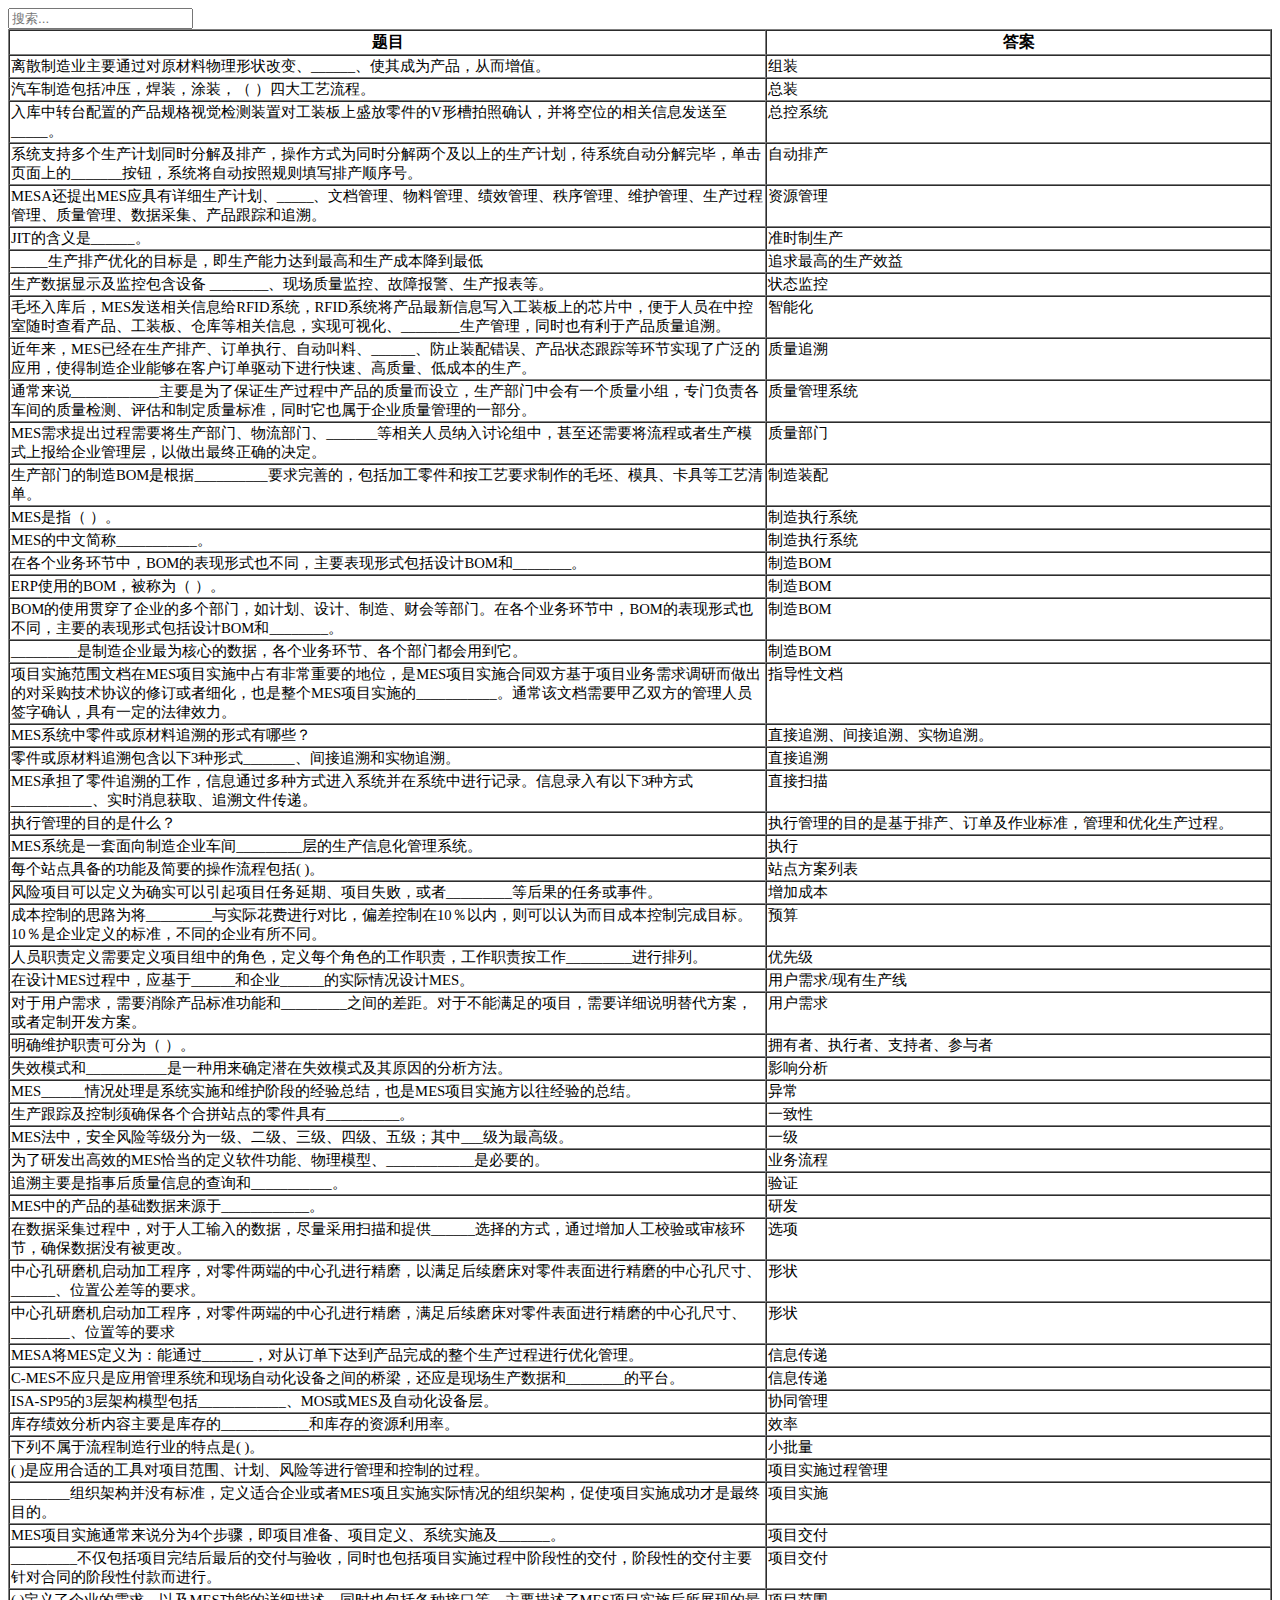
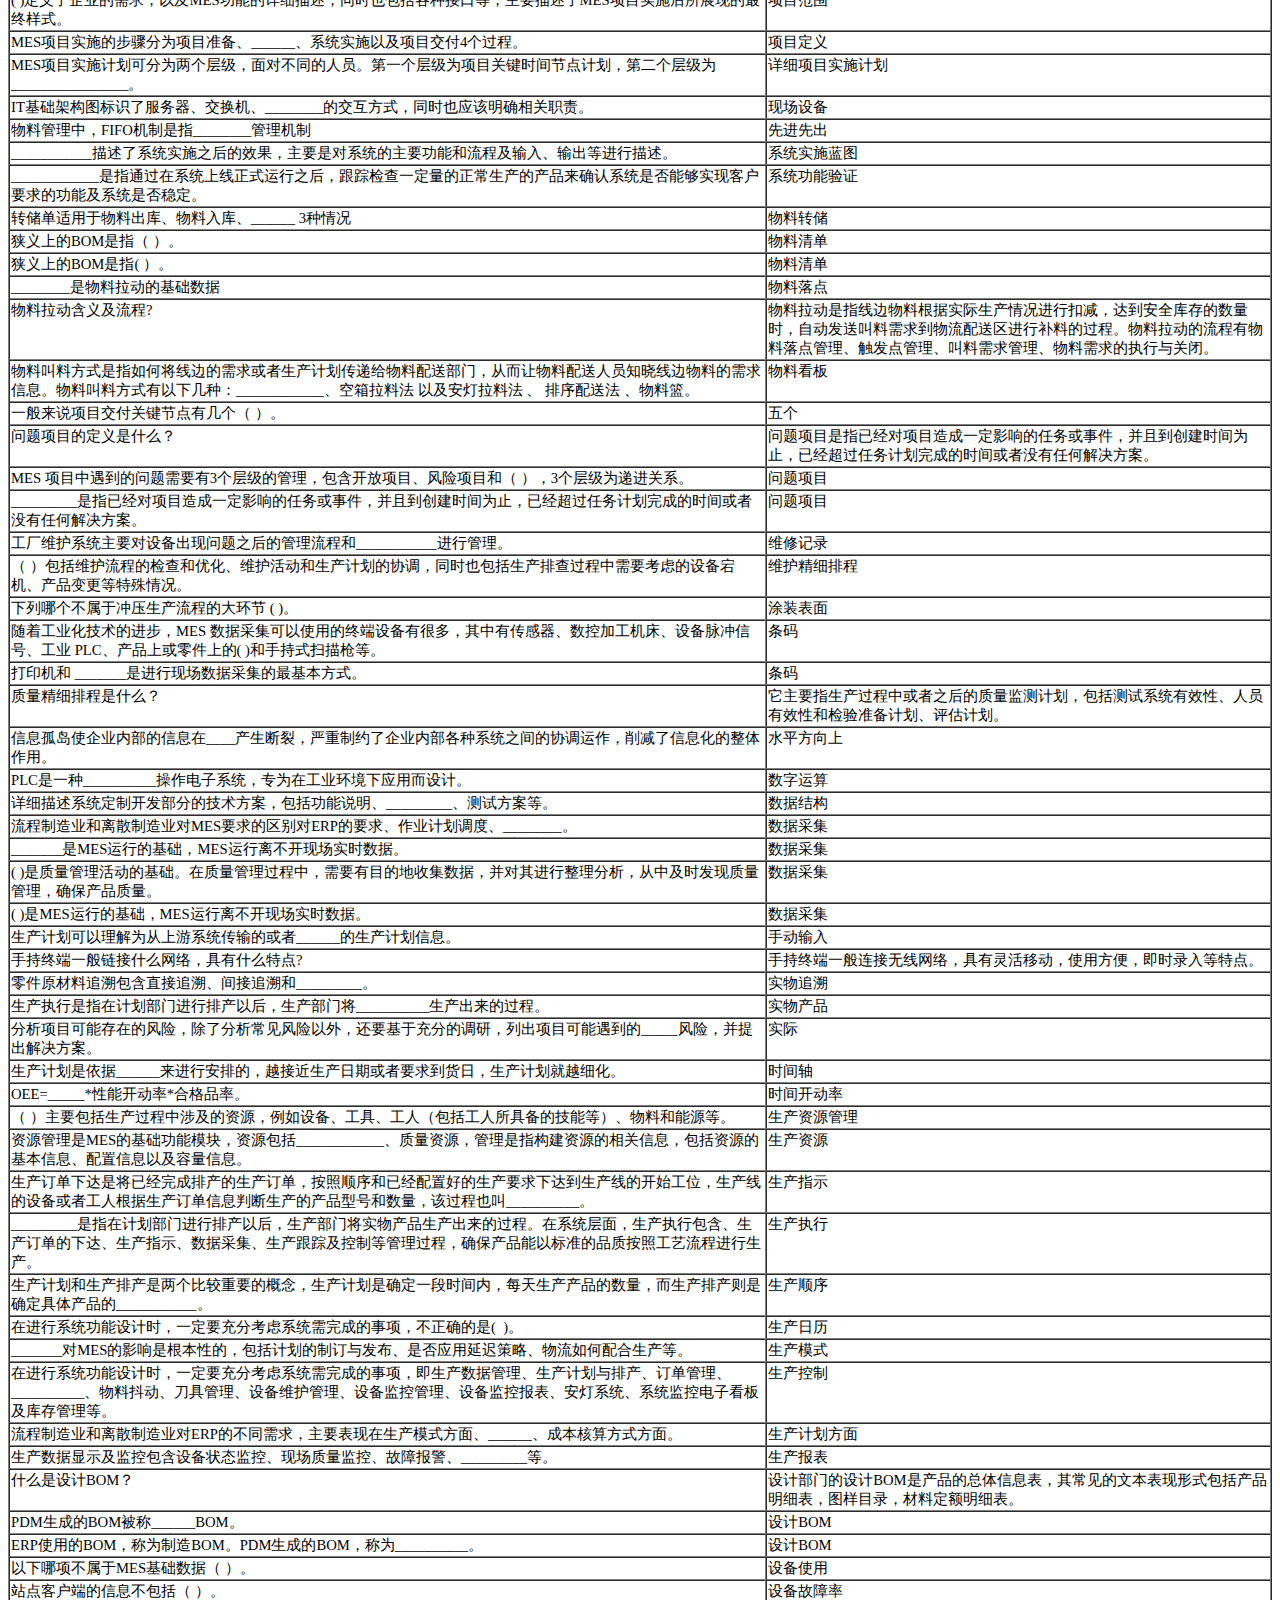
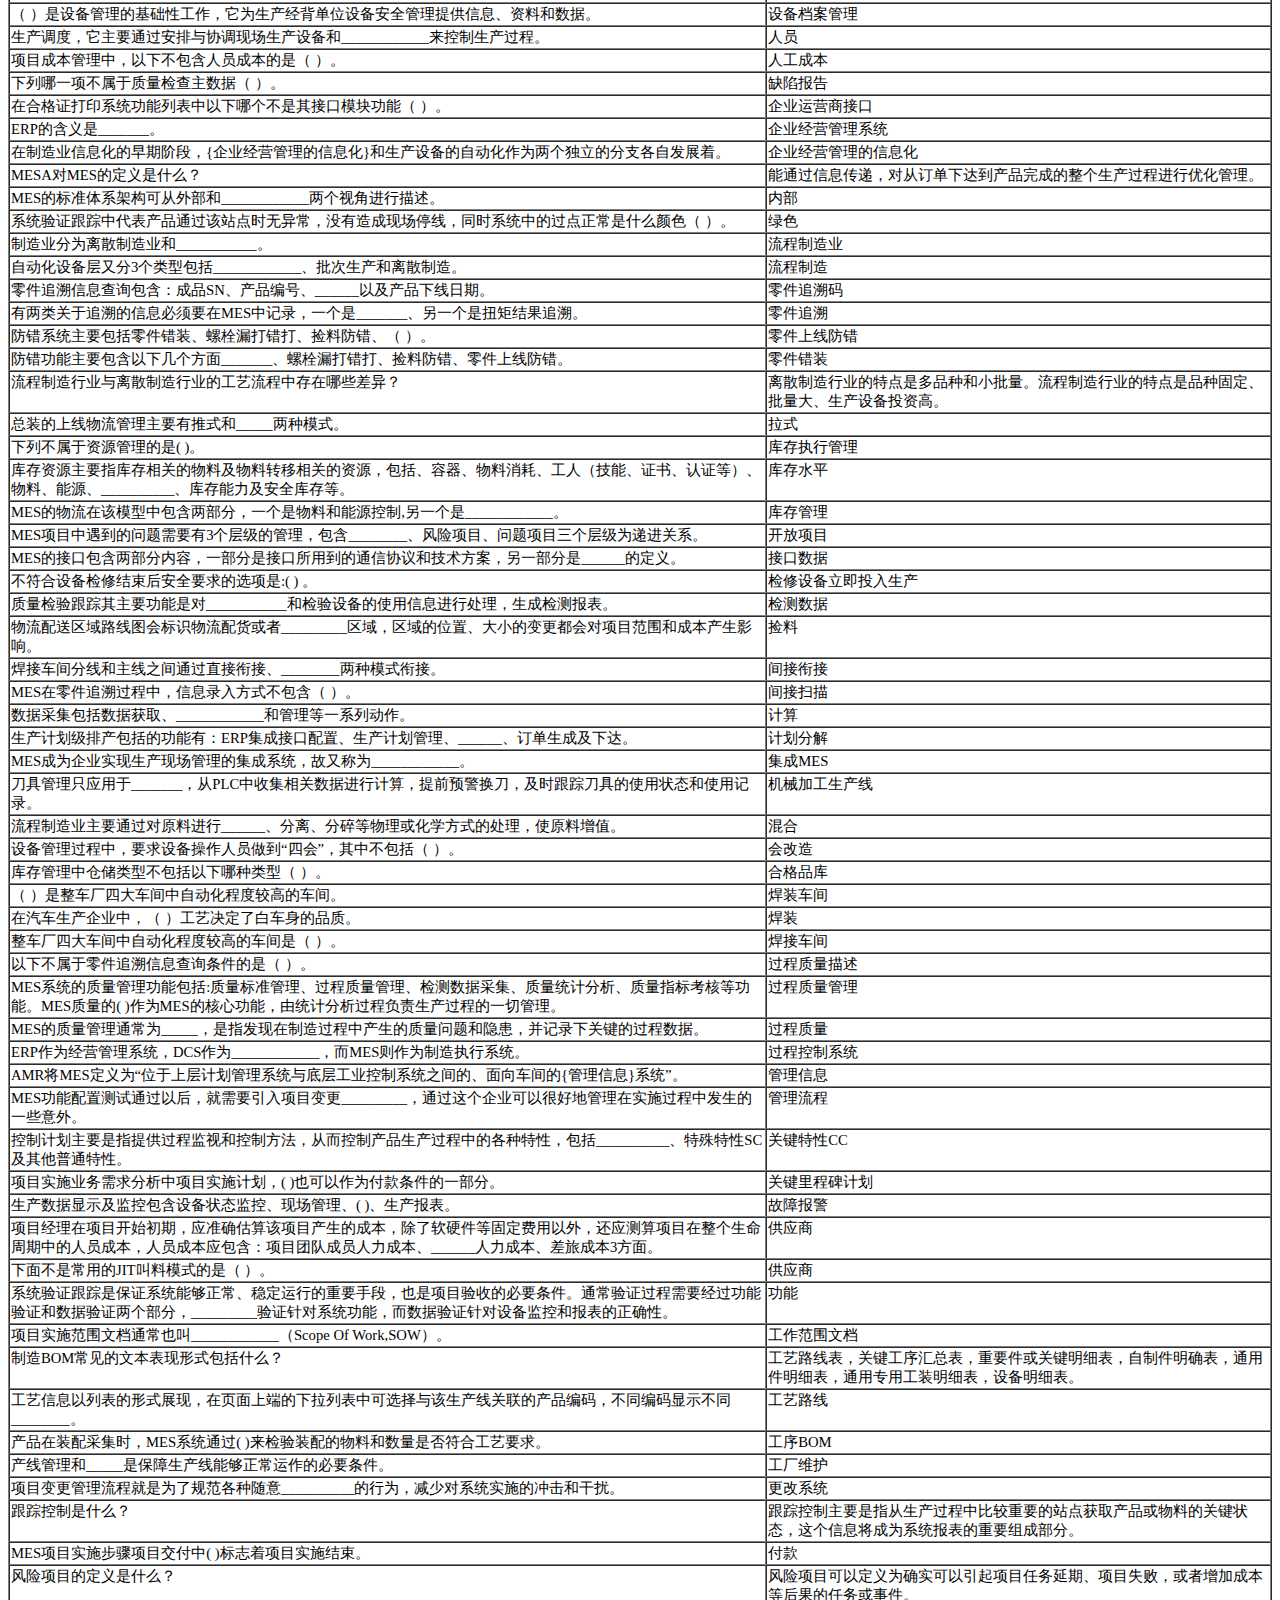
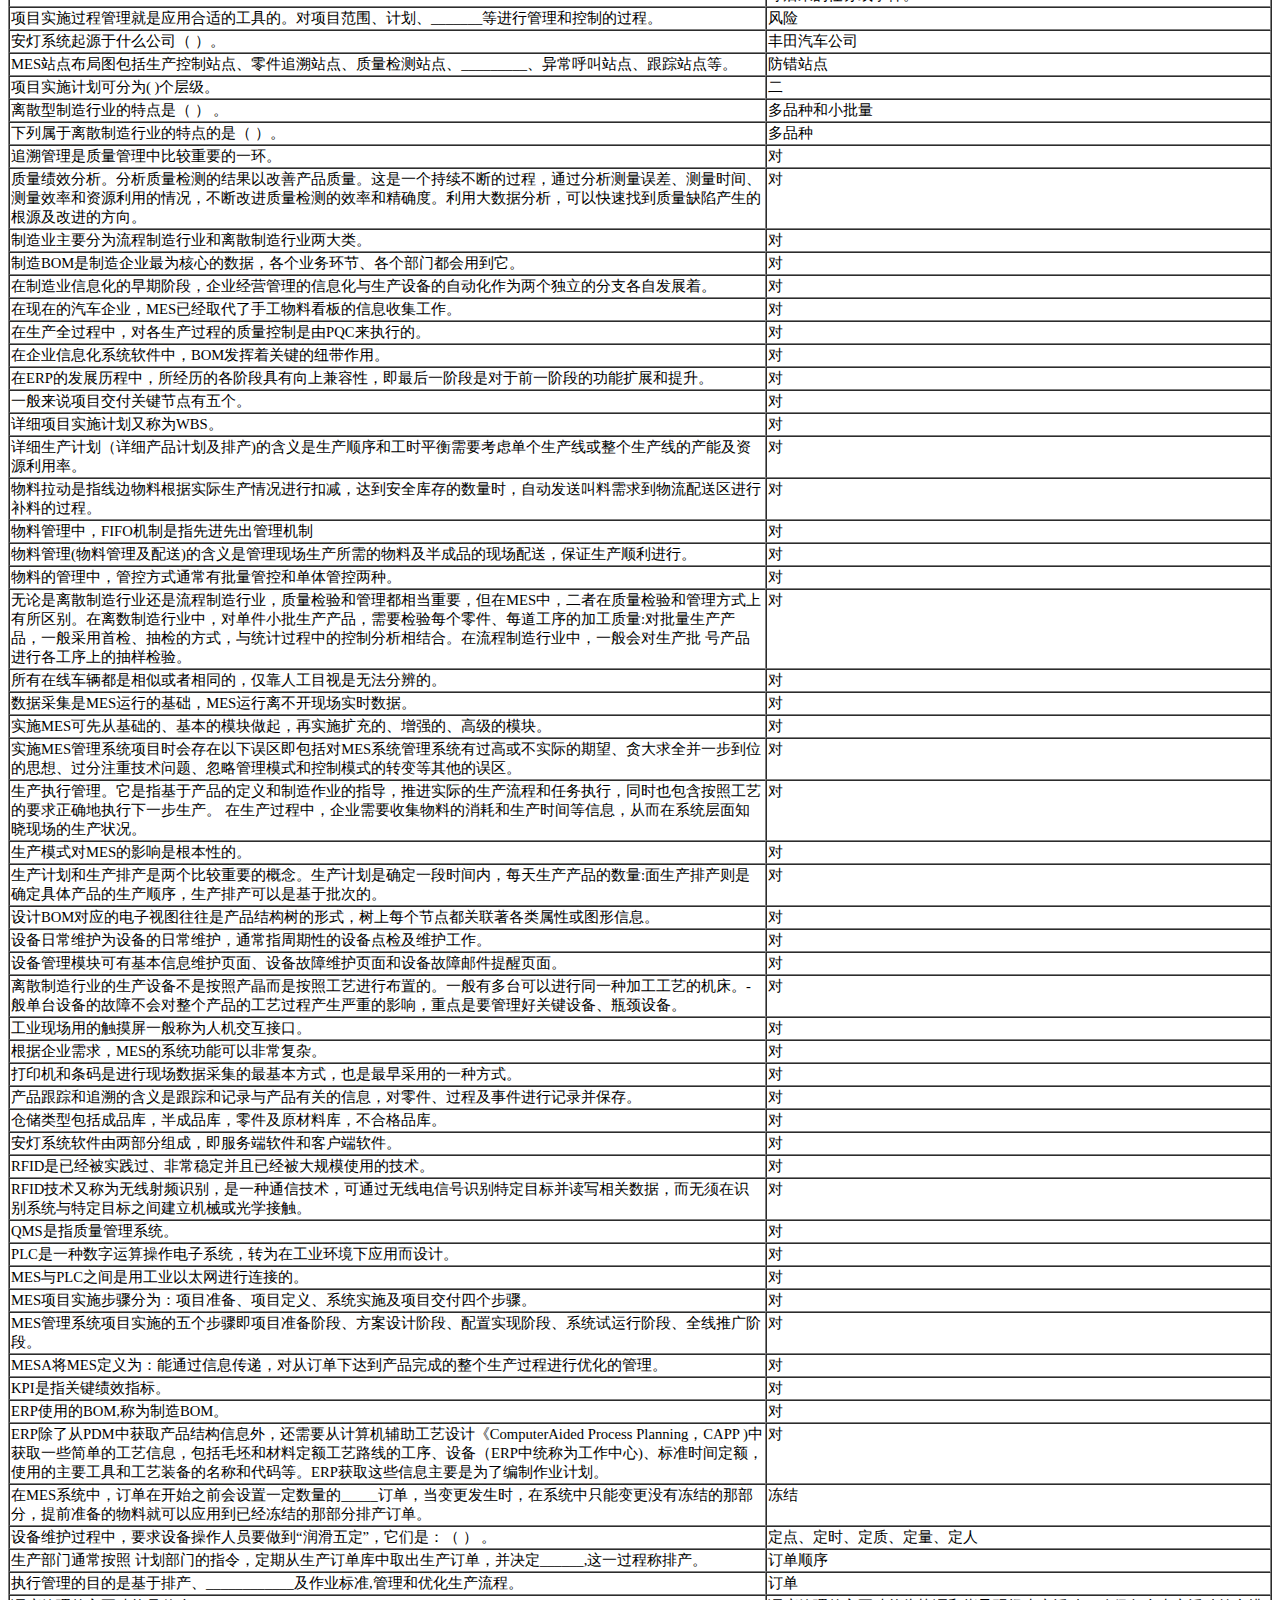
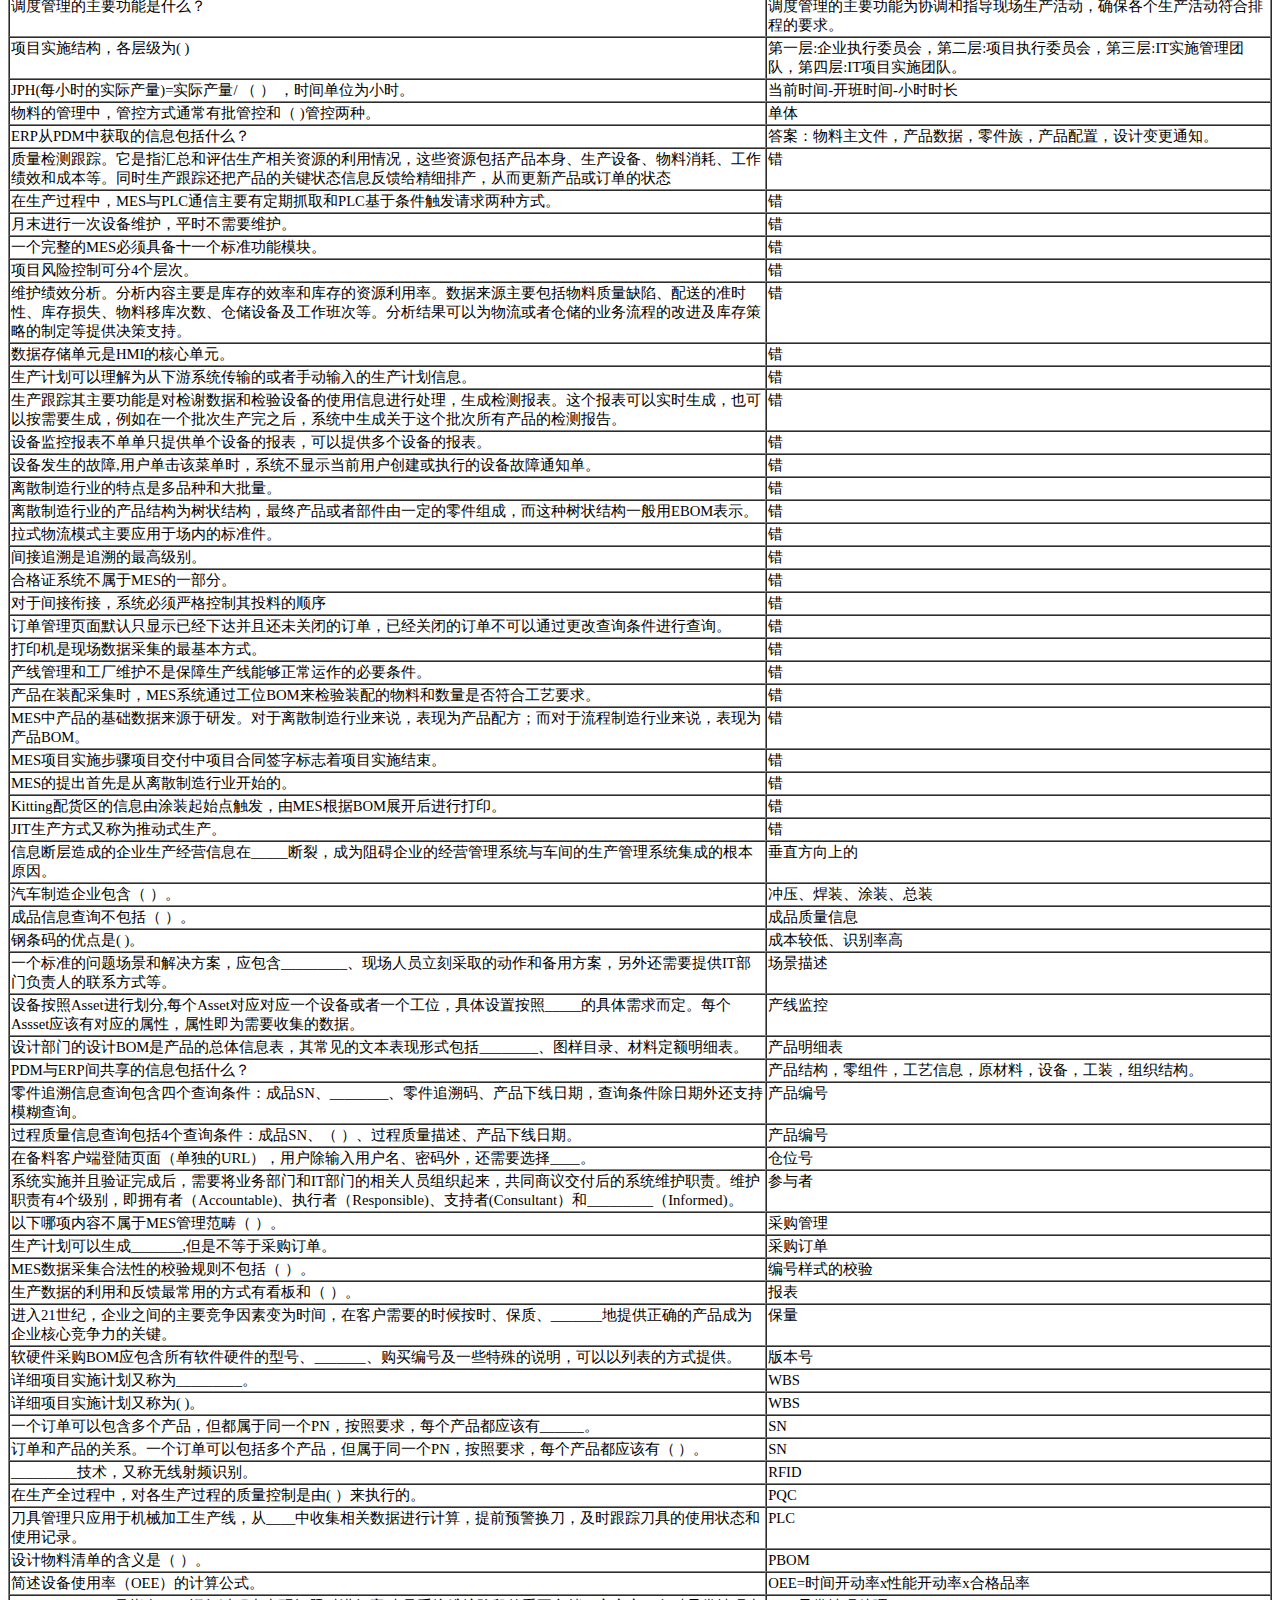
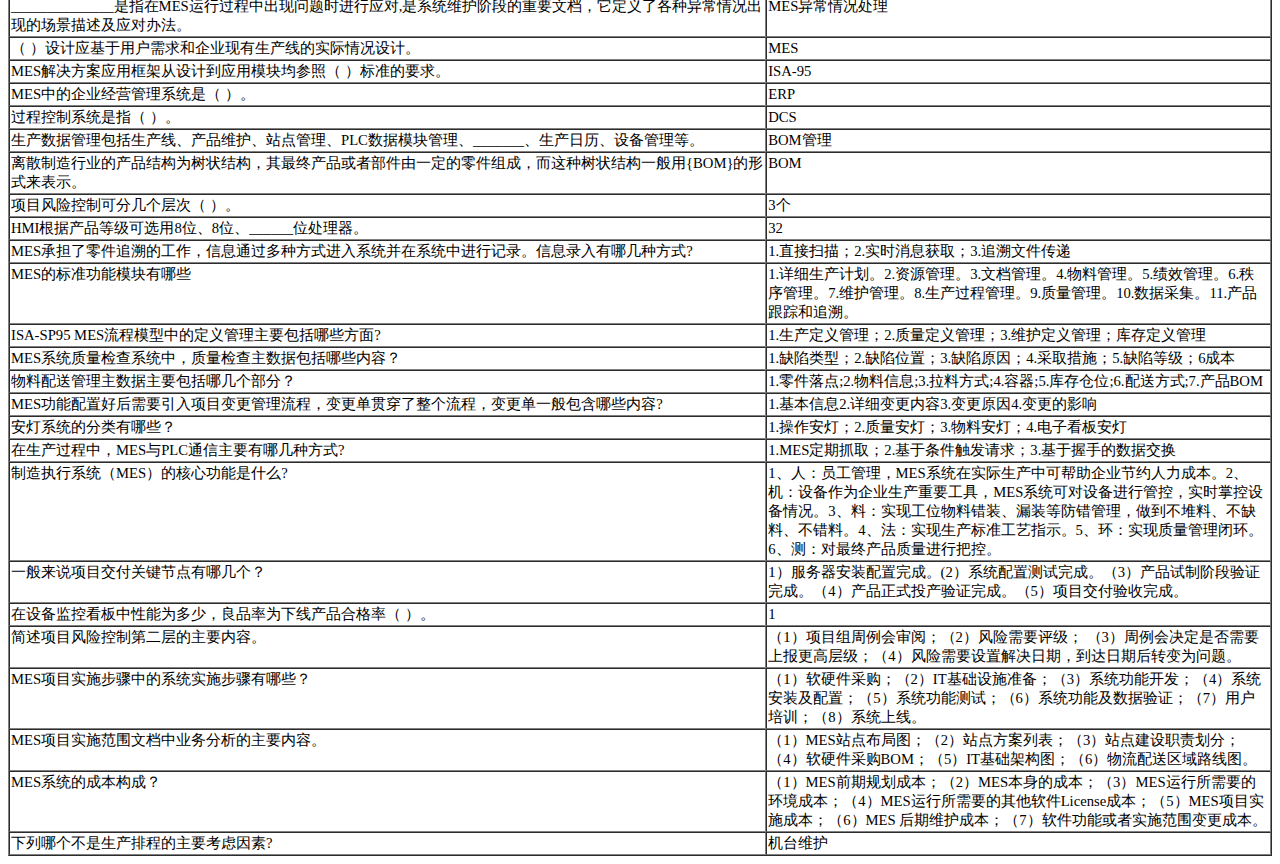
==== commit 40ccc9b9: "Update index.html" ====
--- a/index.html
+++ b/index.html
@@ -6,31 +6,8 @@
     <title>Document</title>
 </head>
 <body>
-    <script src="index.js">
-        function myFunction() {
-    // 声明变量
-    var input, filter, table, tr, td, i;
-    input = document.getElementById("myInput");
-    filter = input.value.toUpperCase();
-    table = document.getElementById("myTable");
-    tr = table.getElementsByTagName("tr");
-  
-    // 循环表格每一行，查找匹配项
-    for (i = 0; i < tr.length; i++) {
-      td = tr[i].getElementsByTagName("td")[0];
-      if (td) {
-        if (td.innerHTML.toUpperCase().indexOf(filter) > -1) {
-          tr[i].style.display = "";
-        } else {
-          tr[i].style.display = "none";
-        }
-      } 
-    }
-  }
-
-    </script>
     <input type="text" id="myInput" onkeyup="myFunction()" placeholder="搜索...">
-<table id="myTable">
+<table id="myTable" BORDER=1 BGCOLOR=#ffffff CELLSPACING=0><FONT FACE="宋体" COLOR=#000000>
   <tr class="header">
     <th style="width:60%;">题目</th>
     <th style="width:40%;">答案</th>
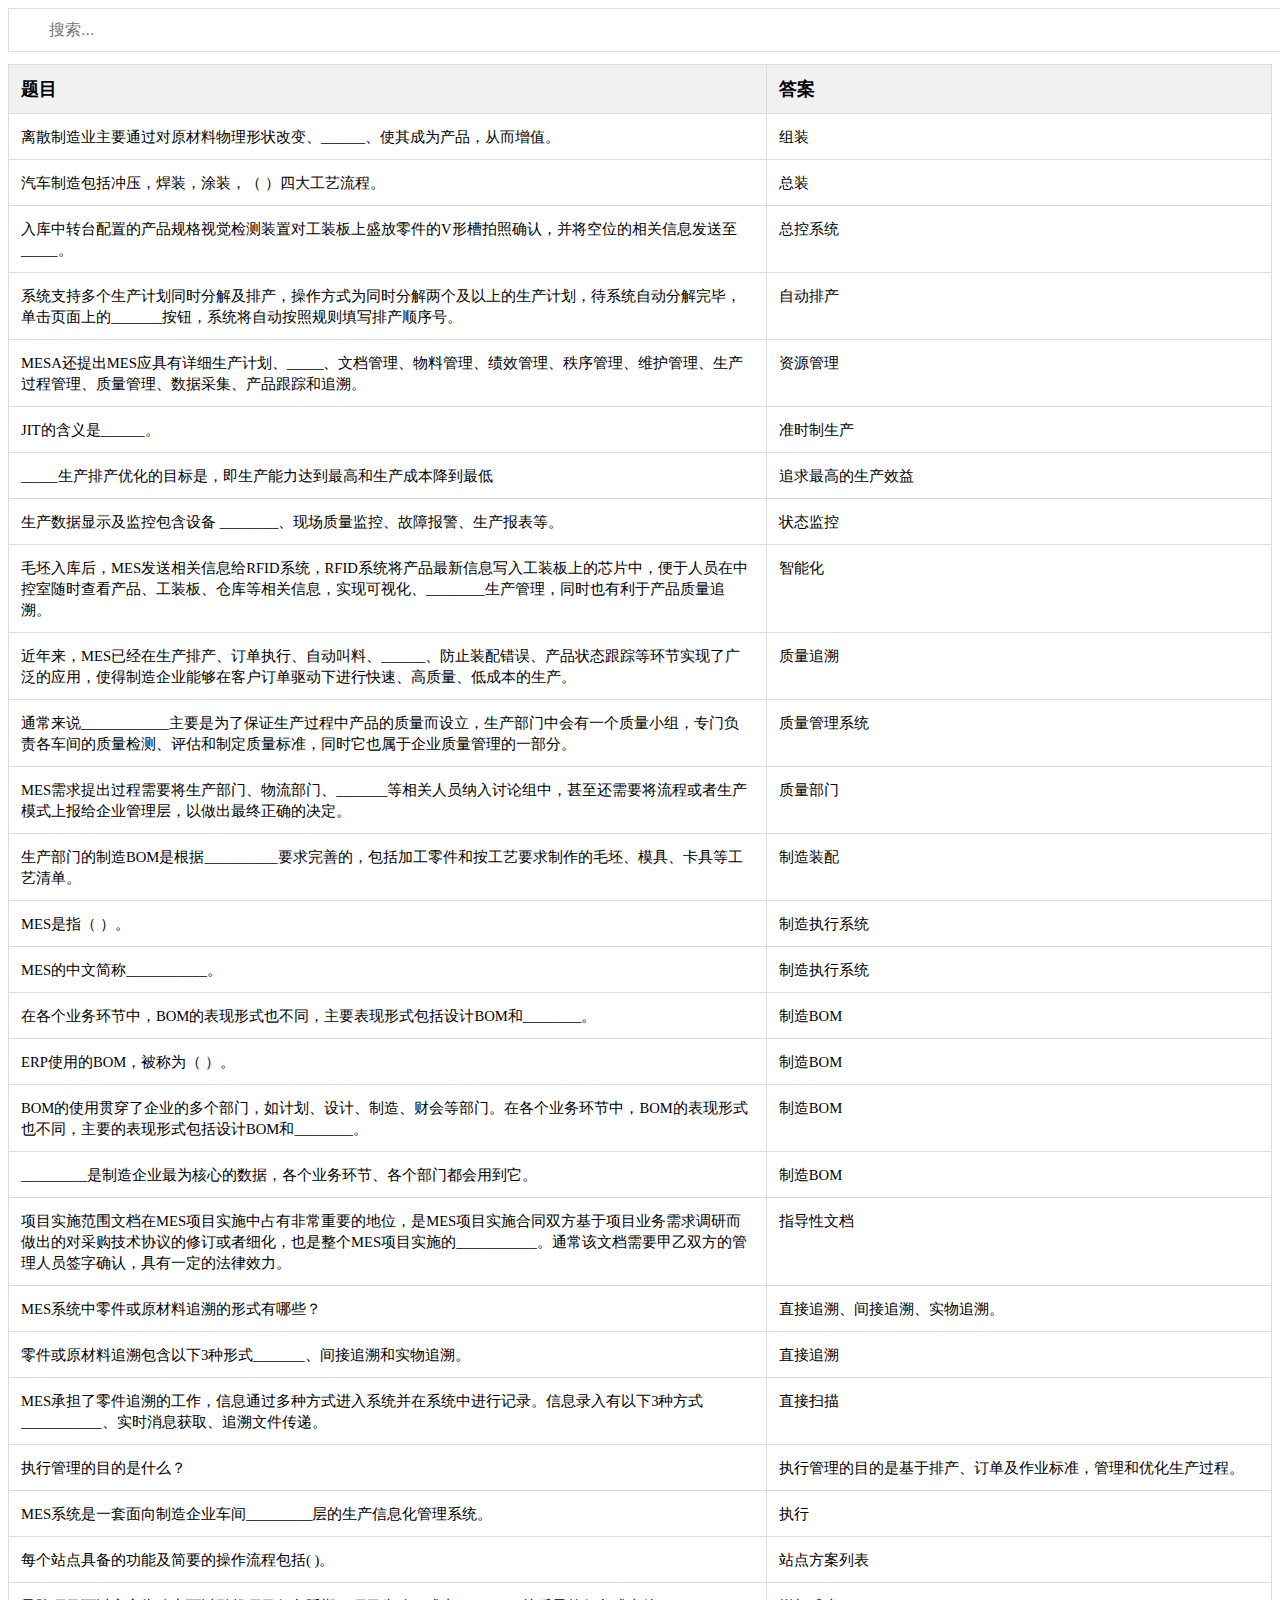
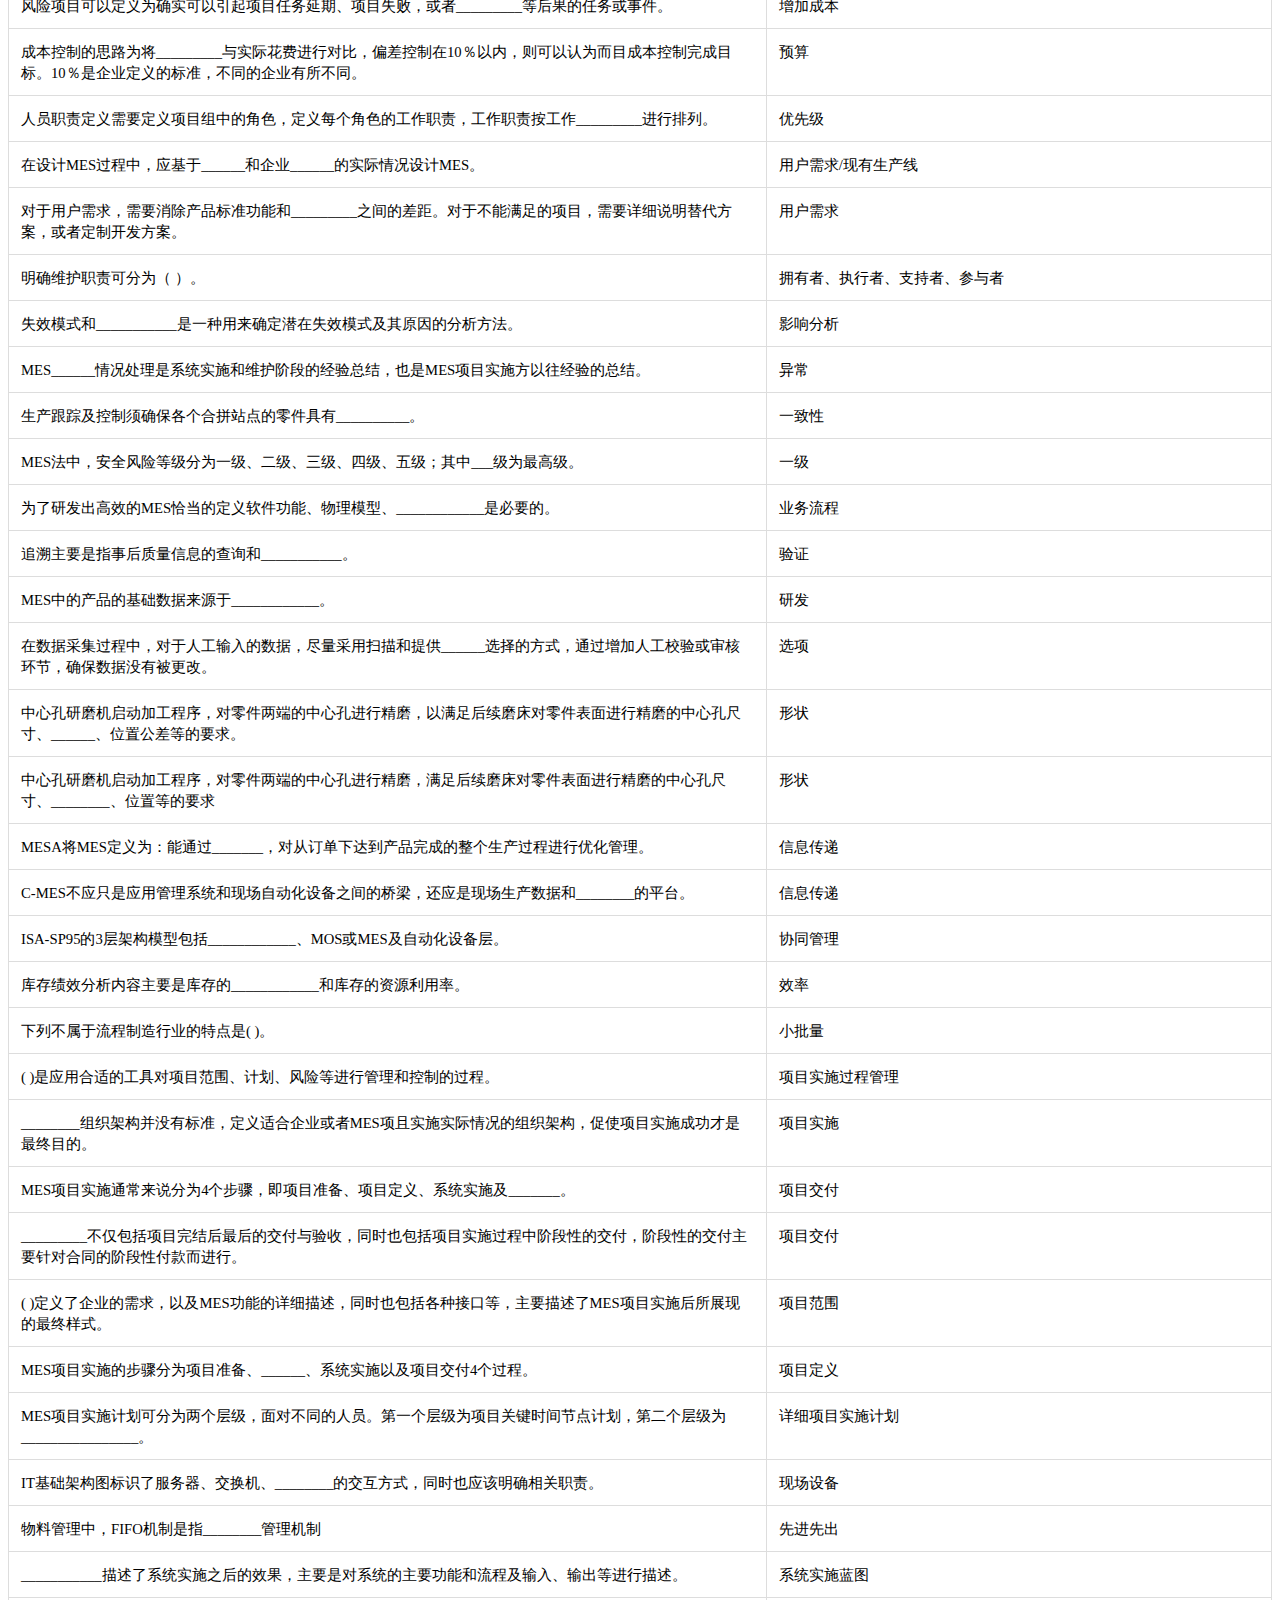
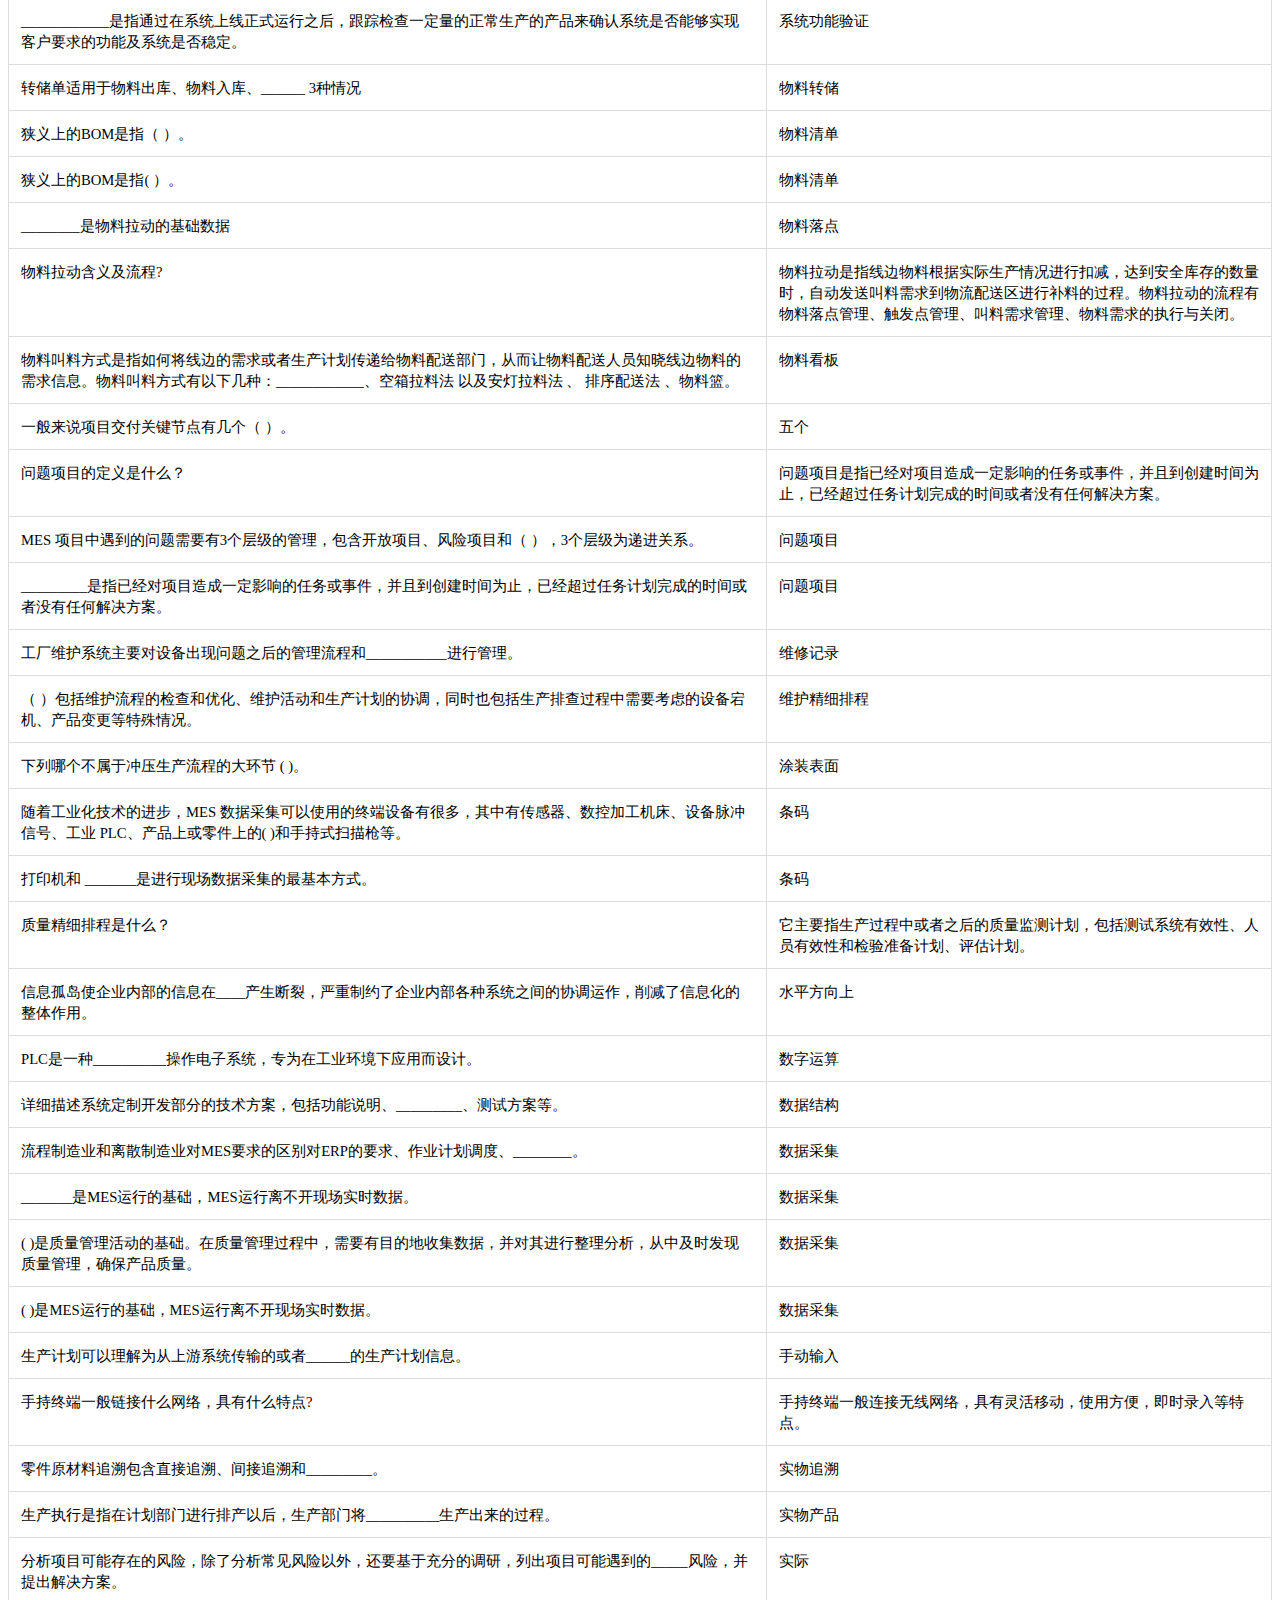
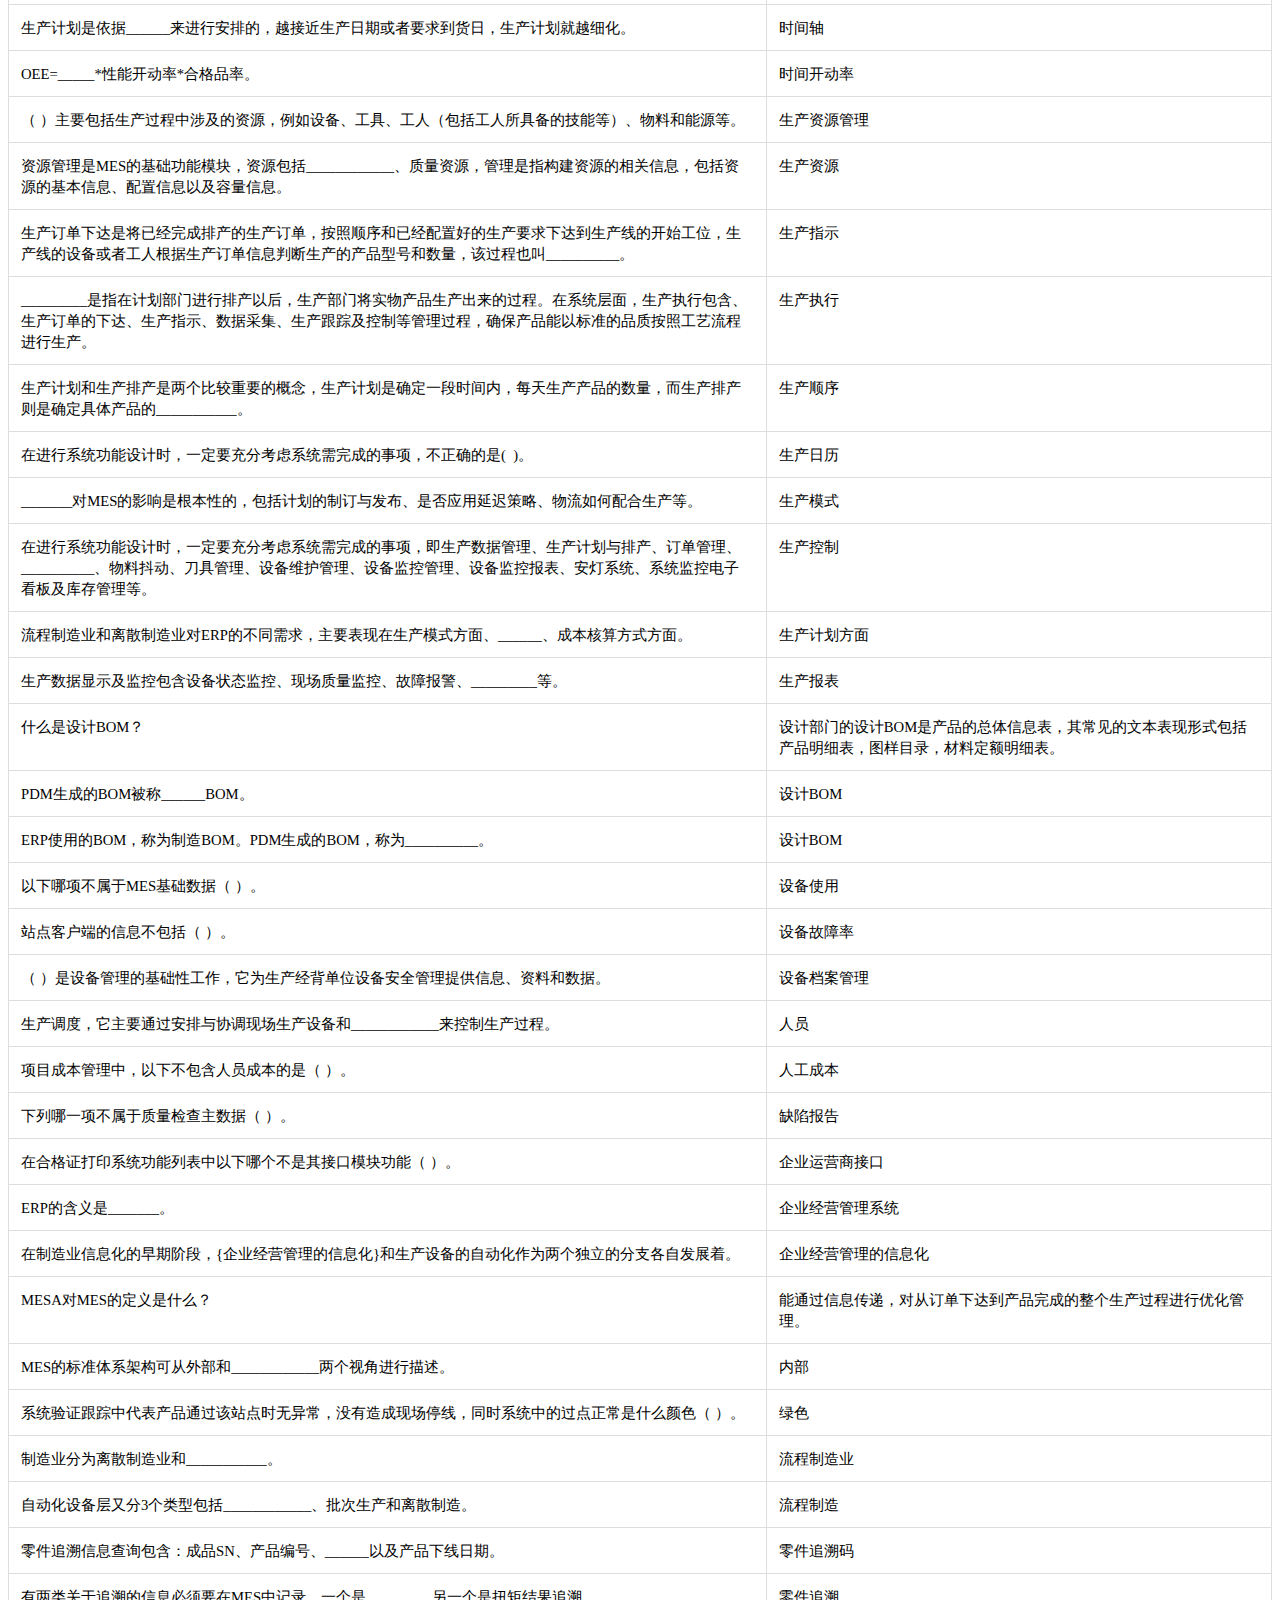
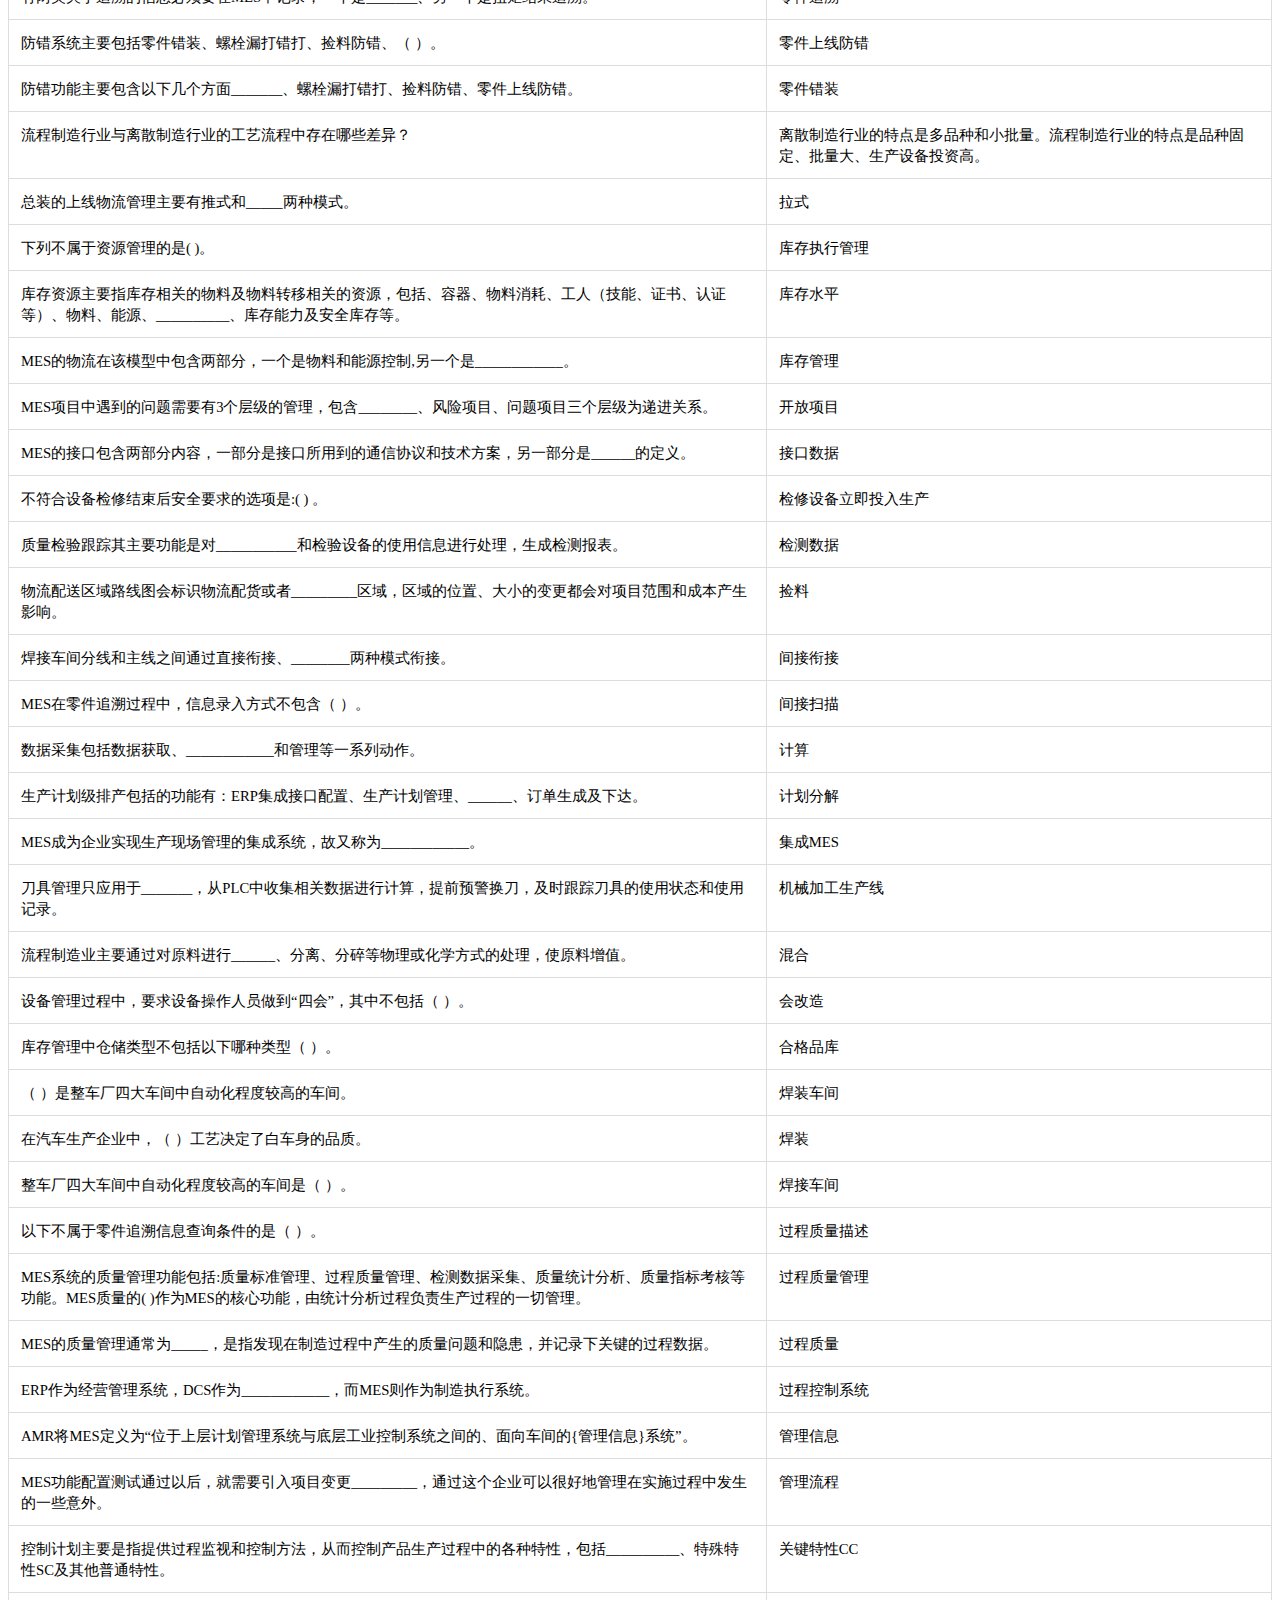
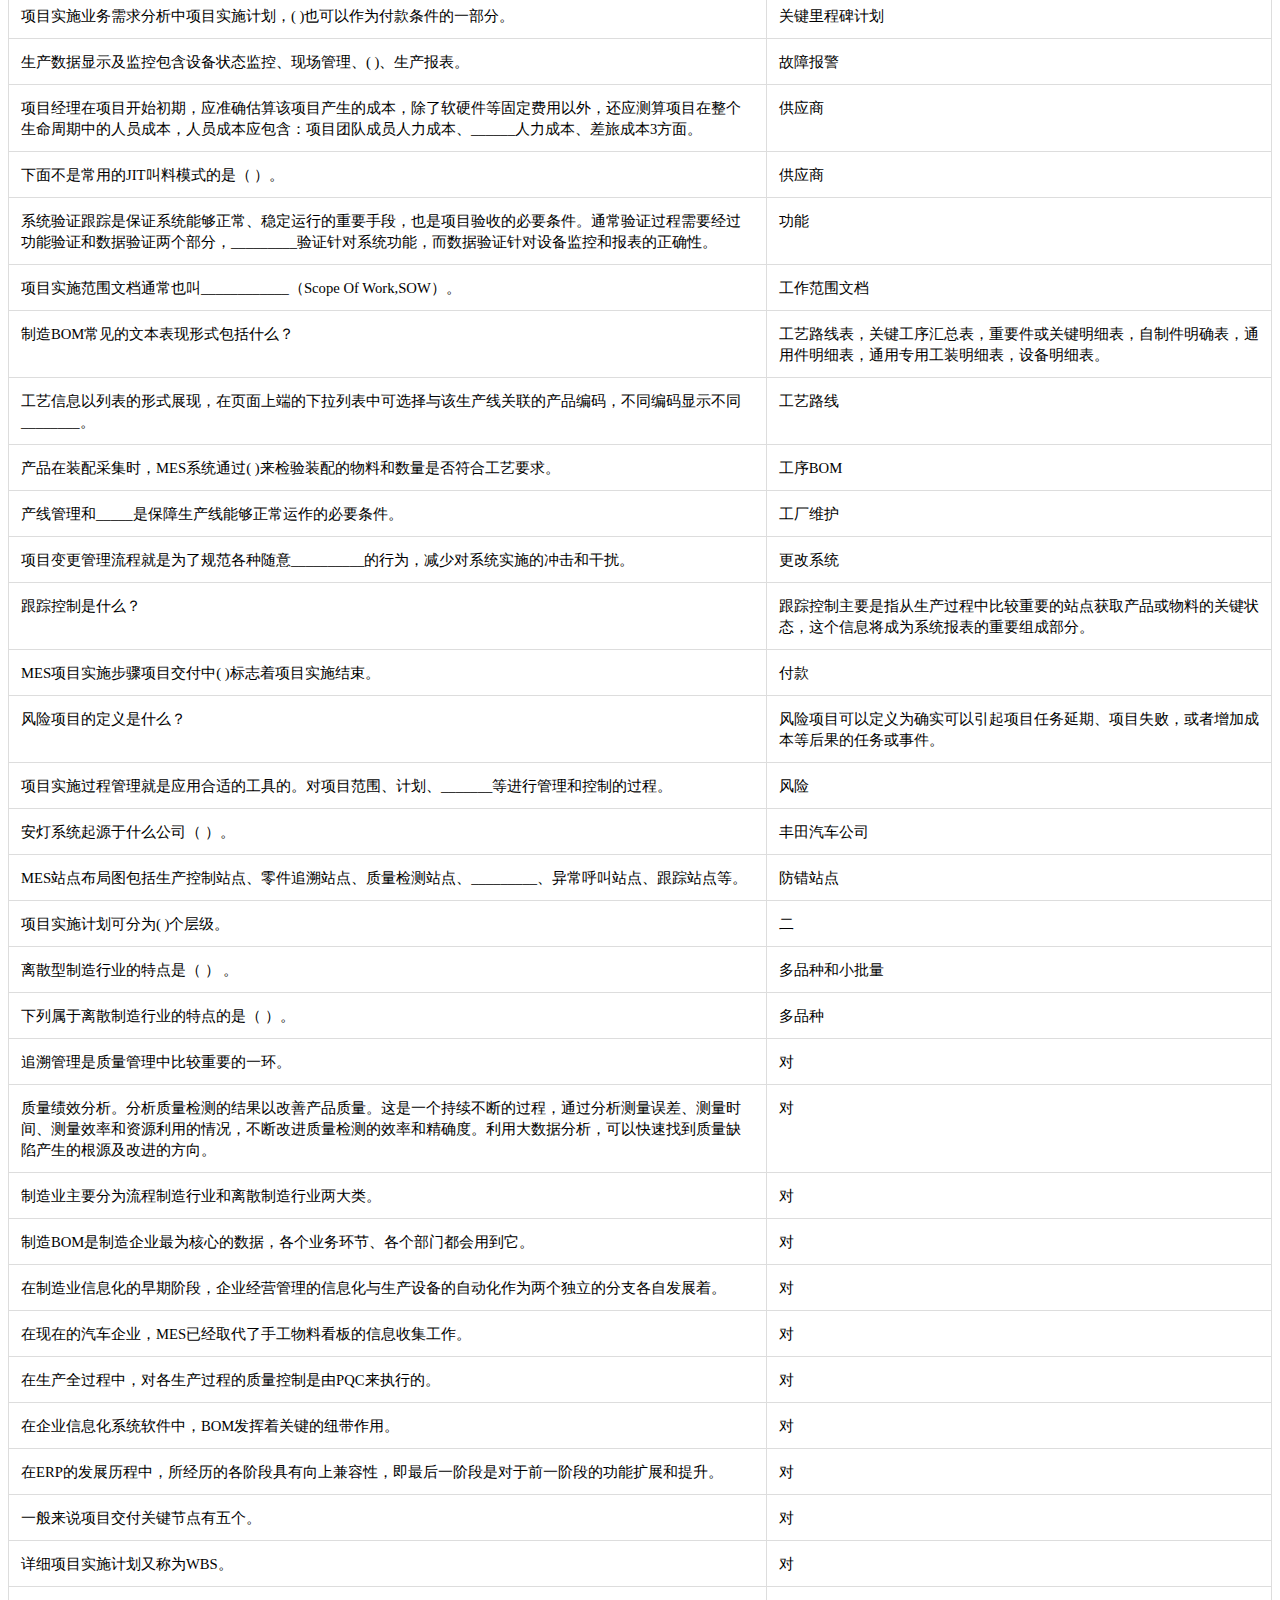
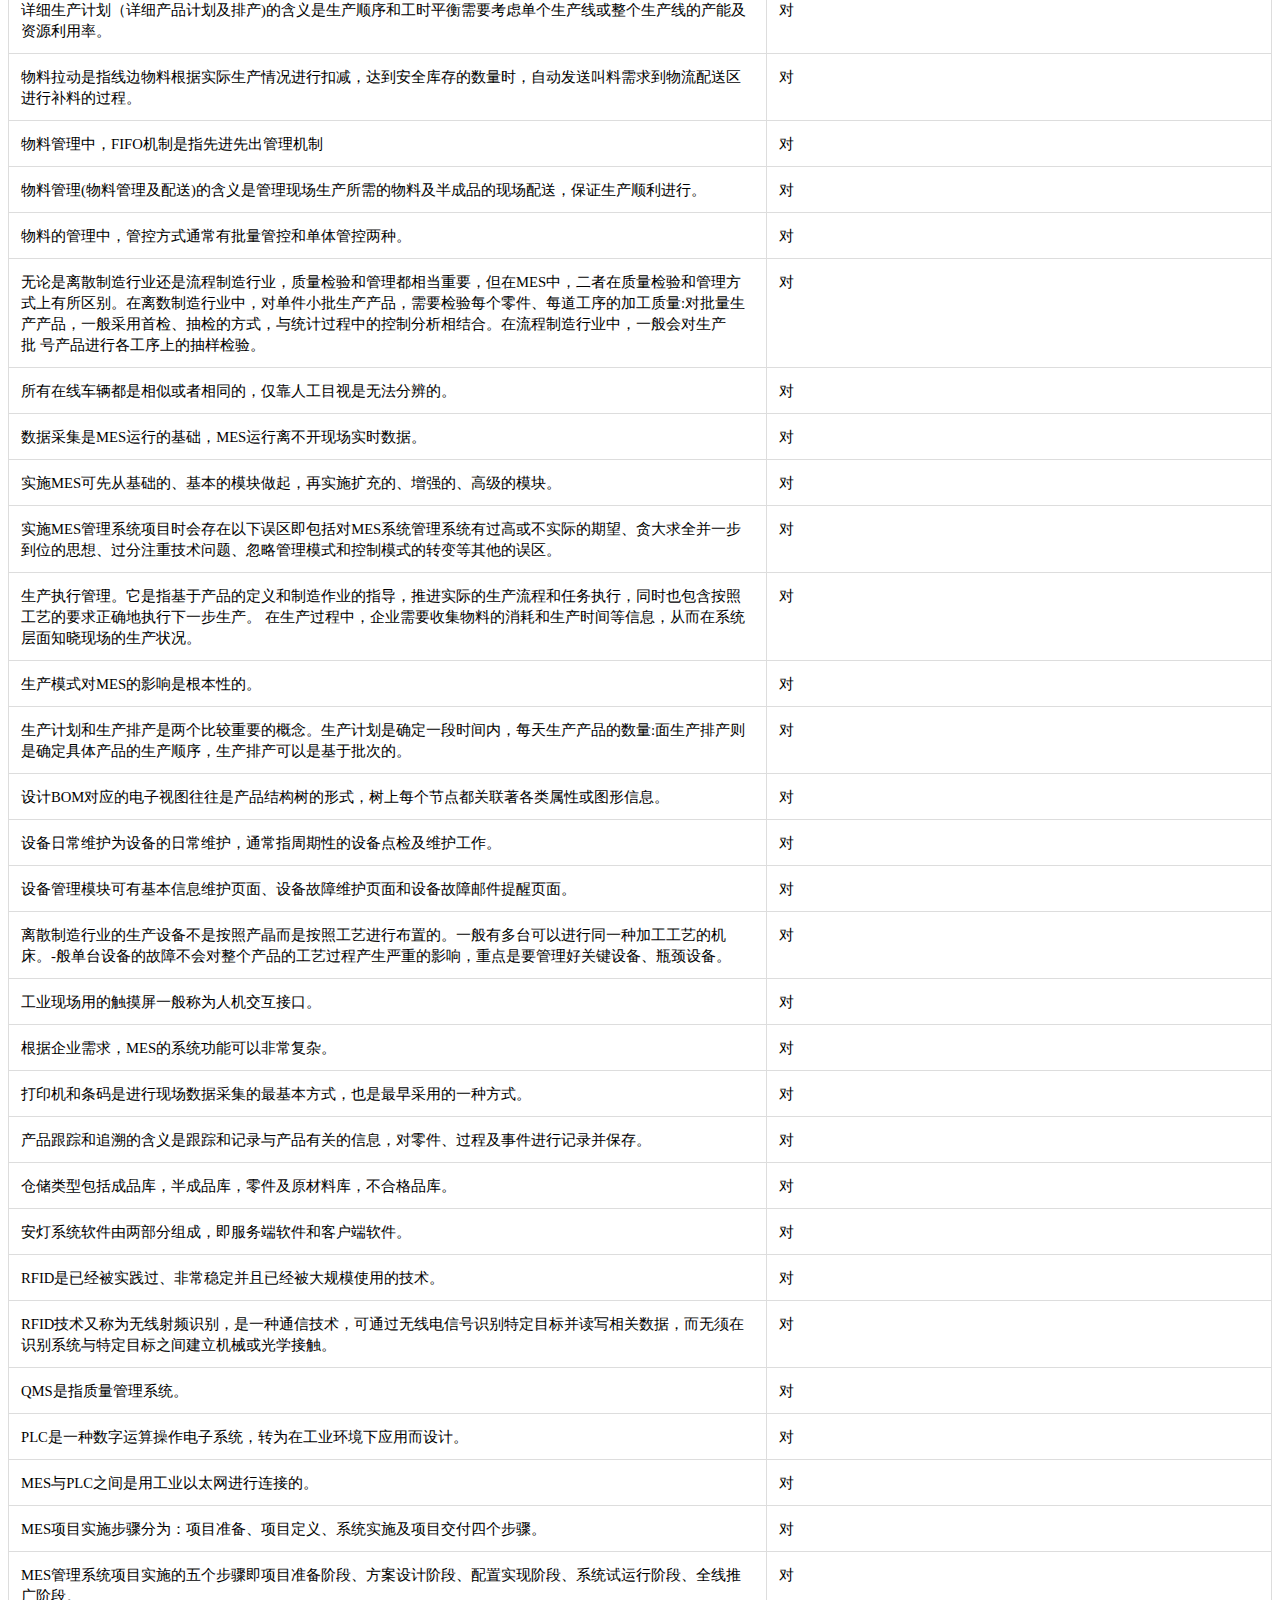
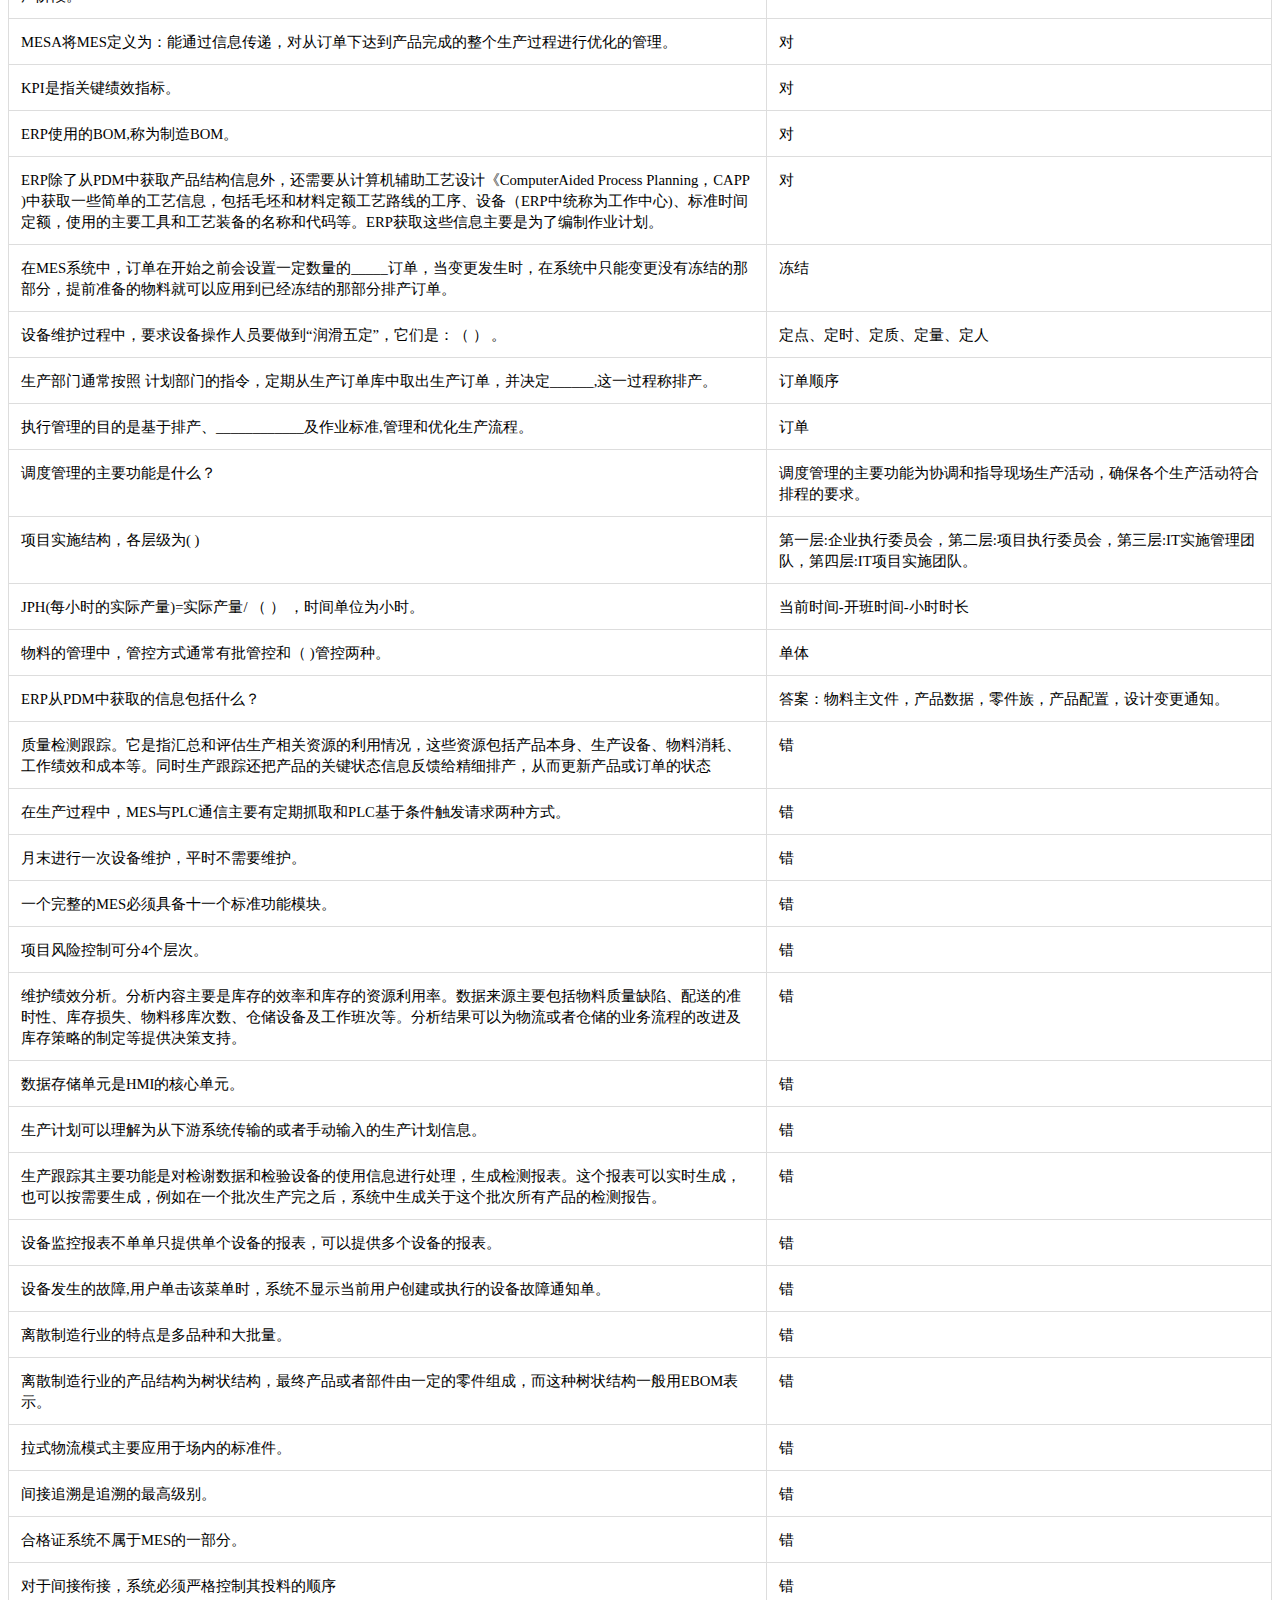
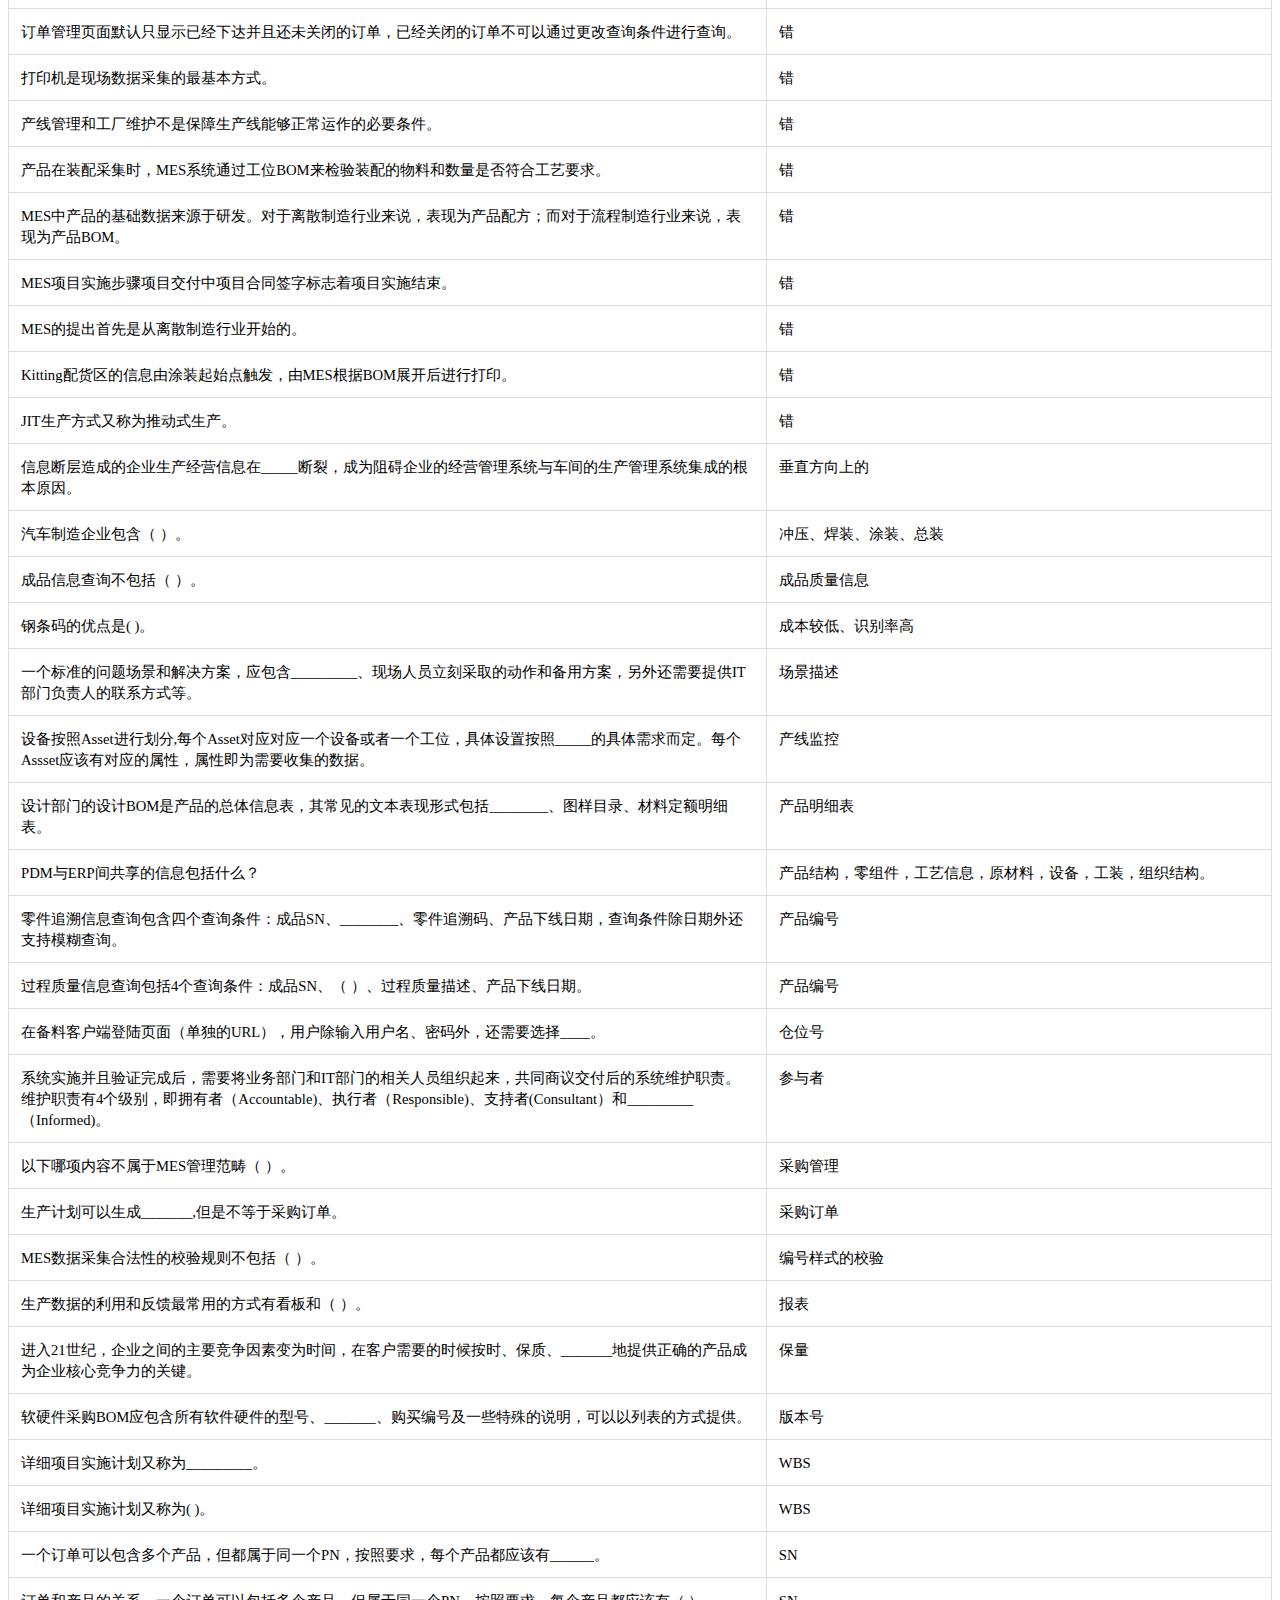
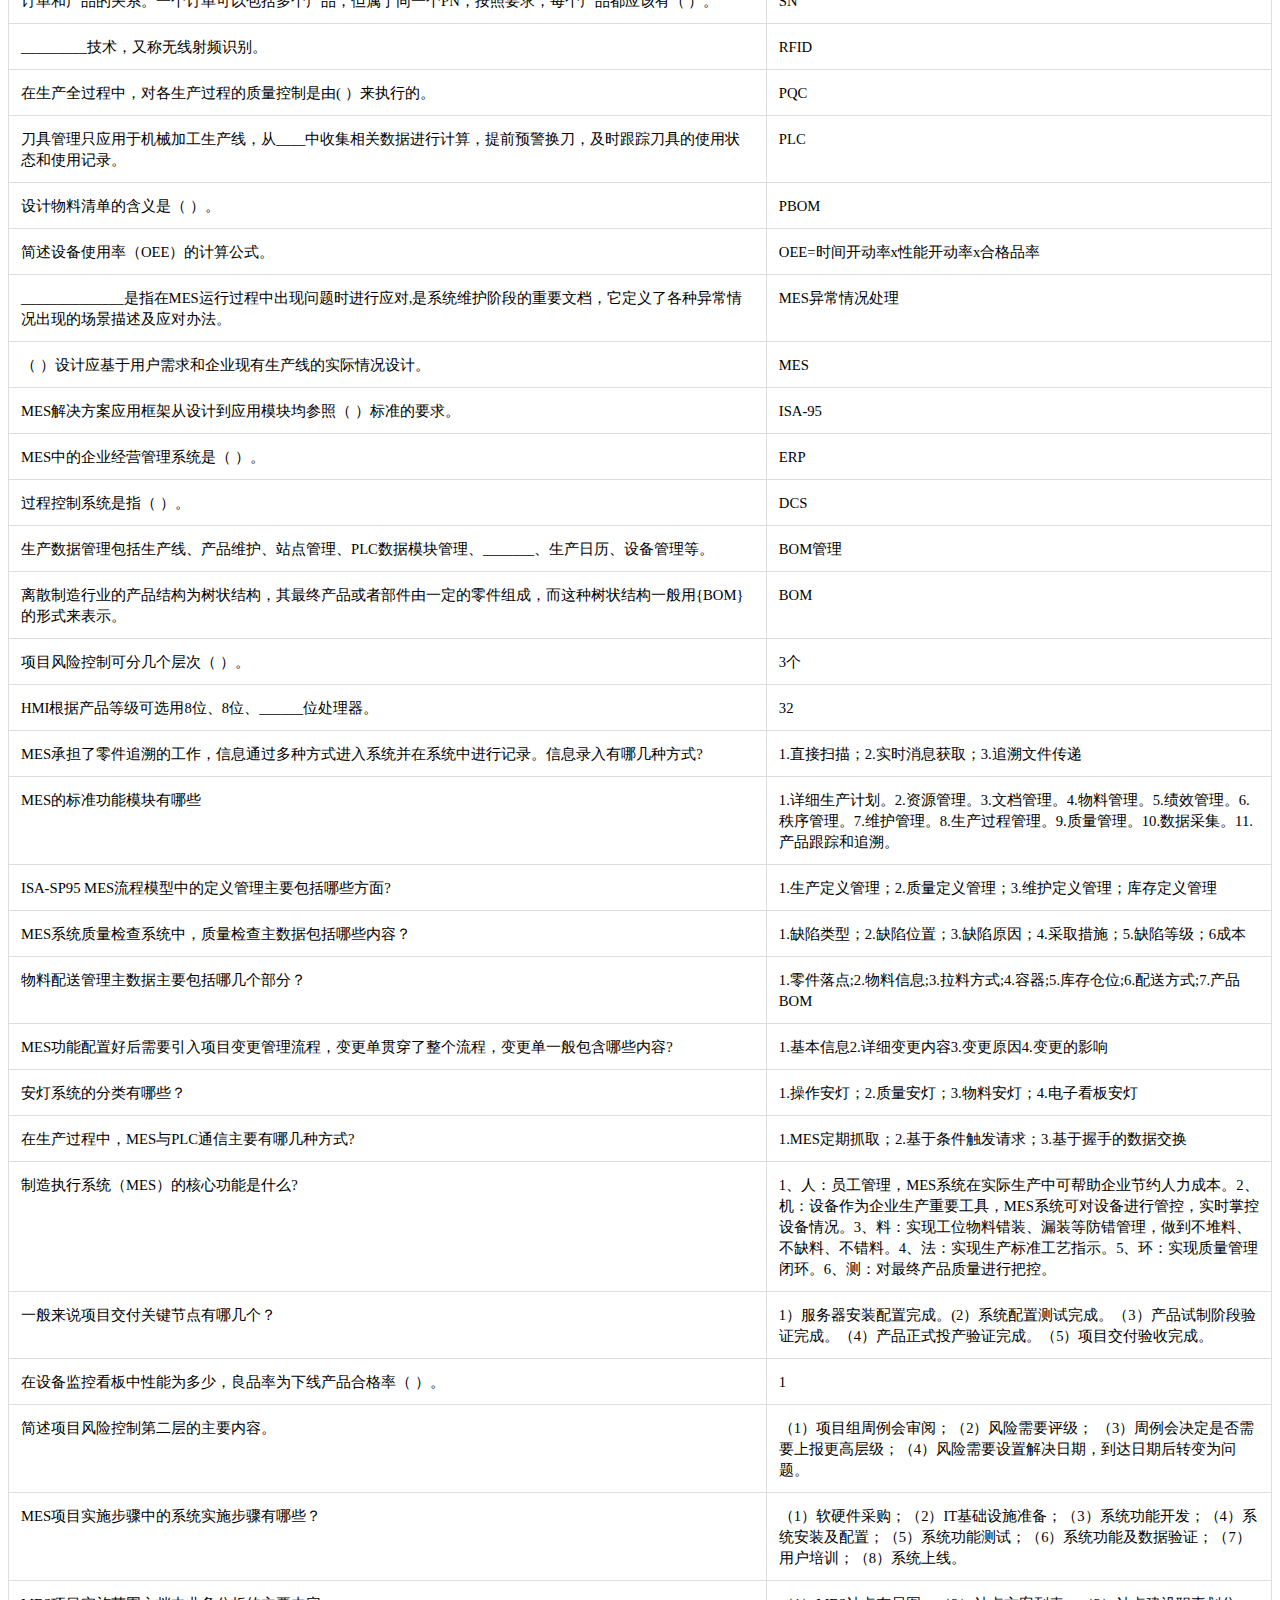
==== commit 0b8c7e32: "Update index.html" ====
--- a/index.html
+++ b/index.html
@@ -4,8 +4,10 @@
     <meta charset="UTF-8">
     <meta name="viewport" content="width=device-width, initial-scale=1.0">
     <title>Document</title>
+    <link href="index.css" rel="stylesheet" type="text/css">
 </head>
 <body>
+    <script src="index.js"></script>
     <input type="text" id="myInput" onkeyup="myFunction()" placeholder="搜索...">
 <table id="myTable" BORDER=1 BGCOLOR=#ffffff CELLSPACING=0><FONT FACE="宋体" COLOR=#000000>
   <tr class="header">
@@ -1814,6 +1816,9 @@
     </TBODY>
     <TFOOT></TFOOT>
 </table>
+
+      
+    
 </body>
 </html>
 
--- a/index.css
+++ b/index.css
@@ -0,0 +1,32 @@
+#myInput {
+    background-image: url('https://static.runoob.com/images/mix/searchicon.png'); /* 搜索按钮 */
+    background-position: 10px 12px; /* 定位搜索按钮 */
+    background-repeat: no-repeat; /* 不重复图片 */
+    width: 100%;
+    font-size: 16px;
+    padding: 12px 20px 12px 40px;
+    border: 1px solid #ddd;
+    margin-bottom: 12px; 
+}
+
+#myTable {
+    border-collapse: collapse; 
+    width: 100%; 
+    border: 1px solid #ddd;
+    font-size: 18px; 
+}
+
+#myTable th, #myTable td {
+    text-align: left;
+    padding: 12px;
+}
+
+#myTable tr {
+    /* 表格添加边框 */
+    border-bottom: 1px solid #ddd; 
+}
+
+#myTable tr.header, #myTable tr:hover {
+    /* 表头及鼠标移动过 tr 时添加背景 */
+    background-color: #f1f1f1;
+}
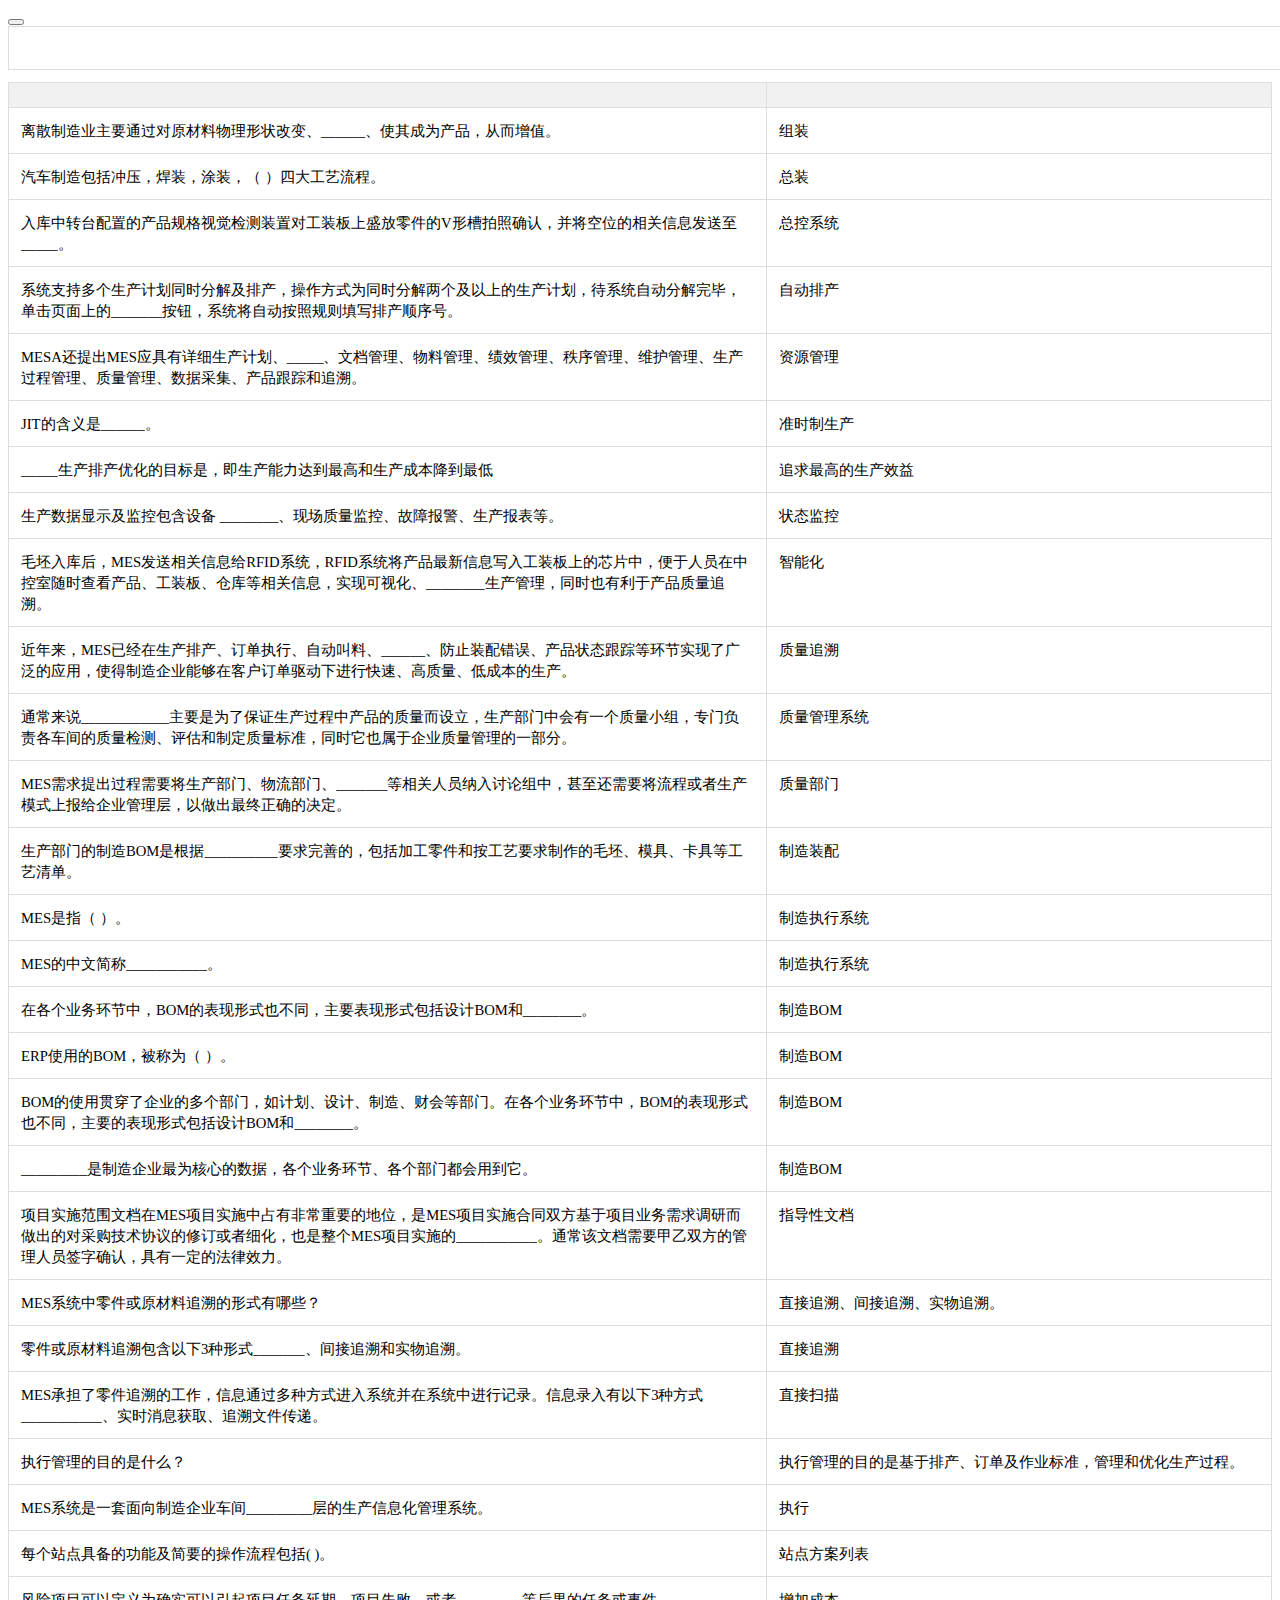
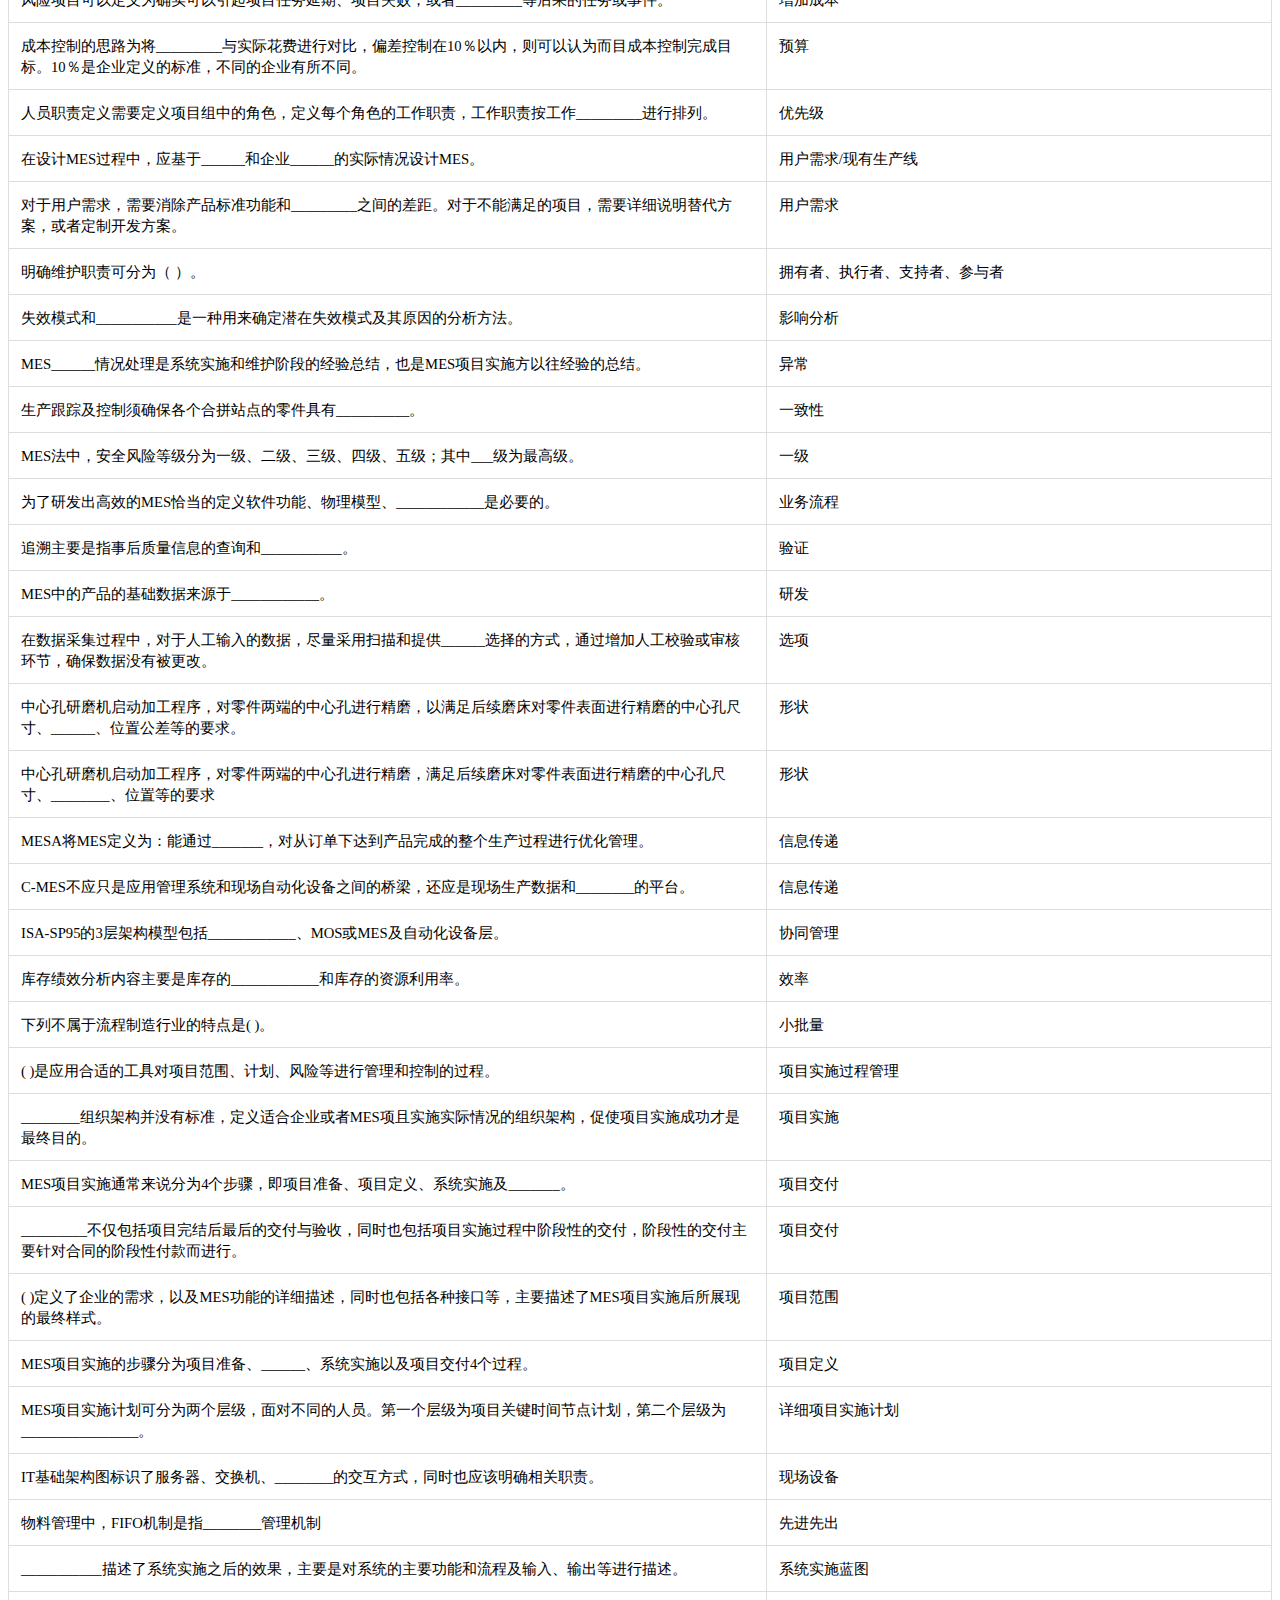
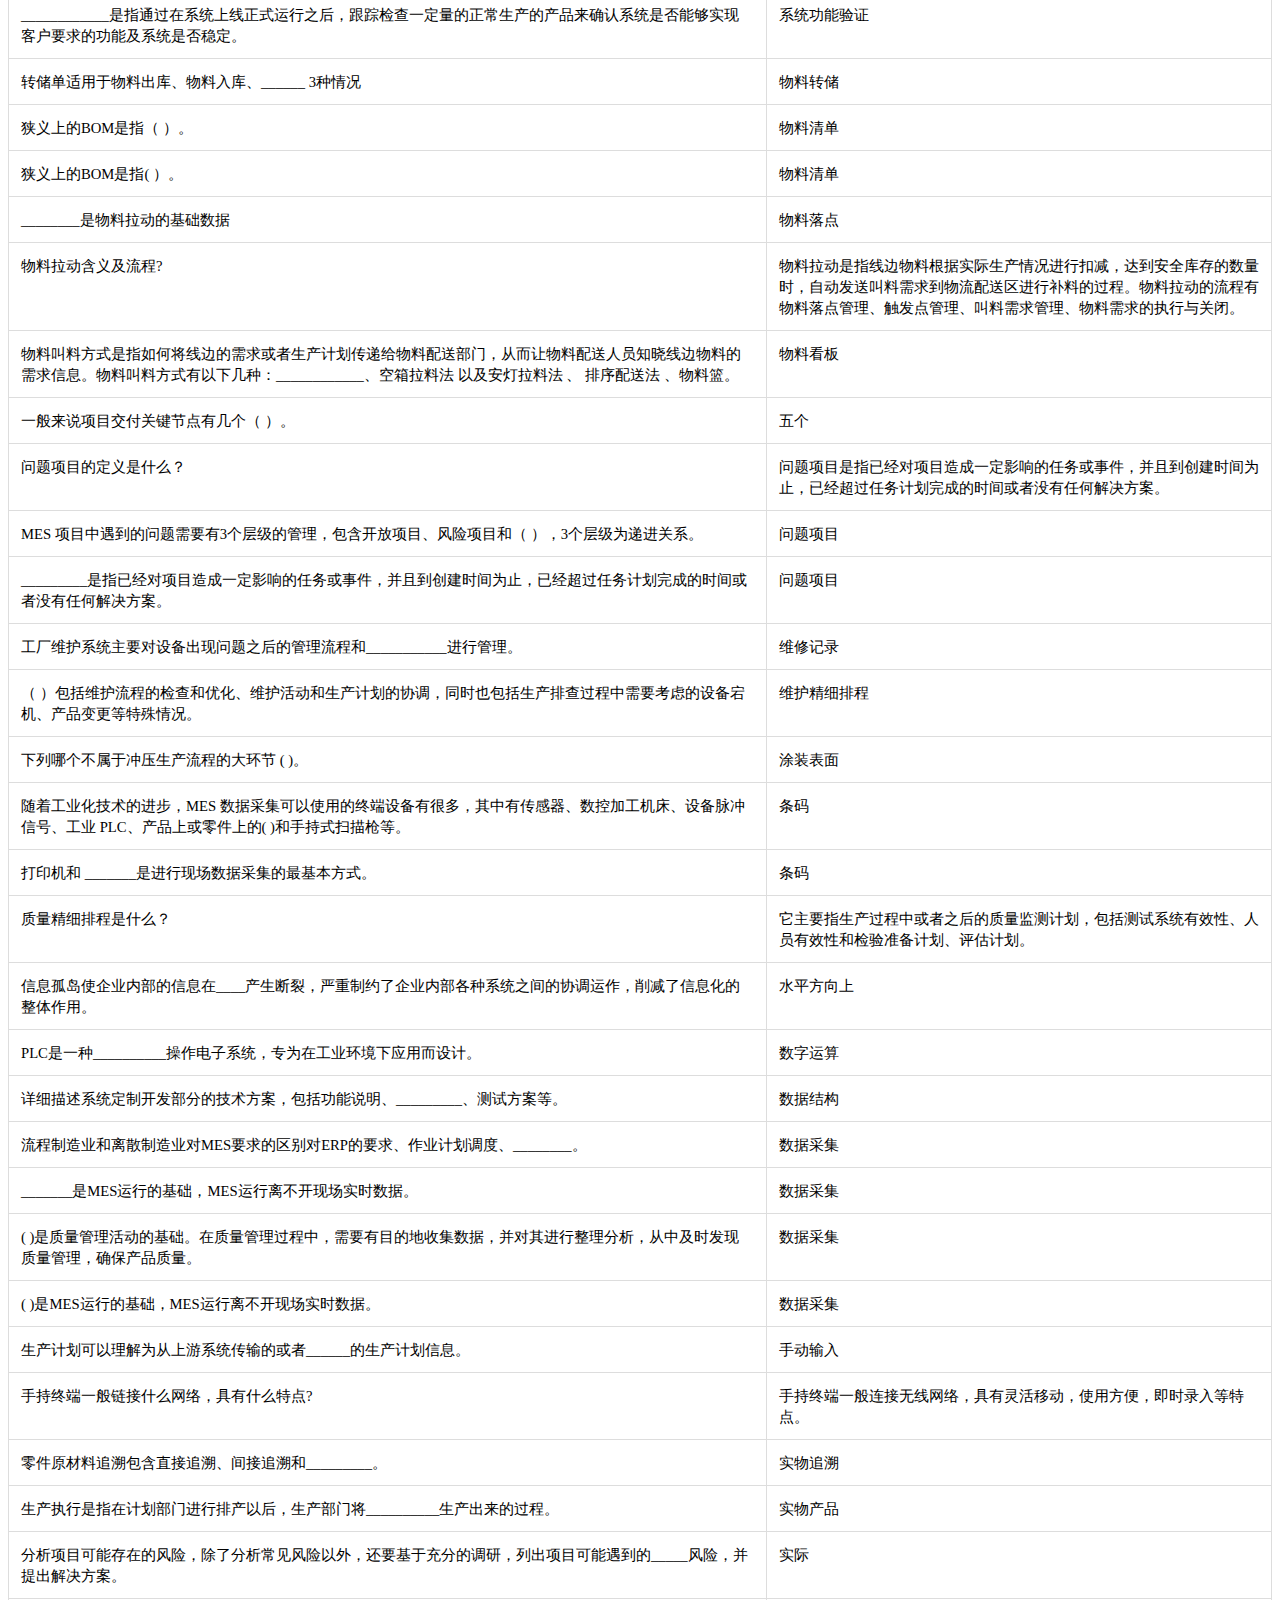
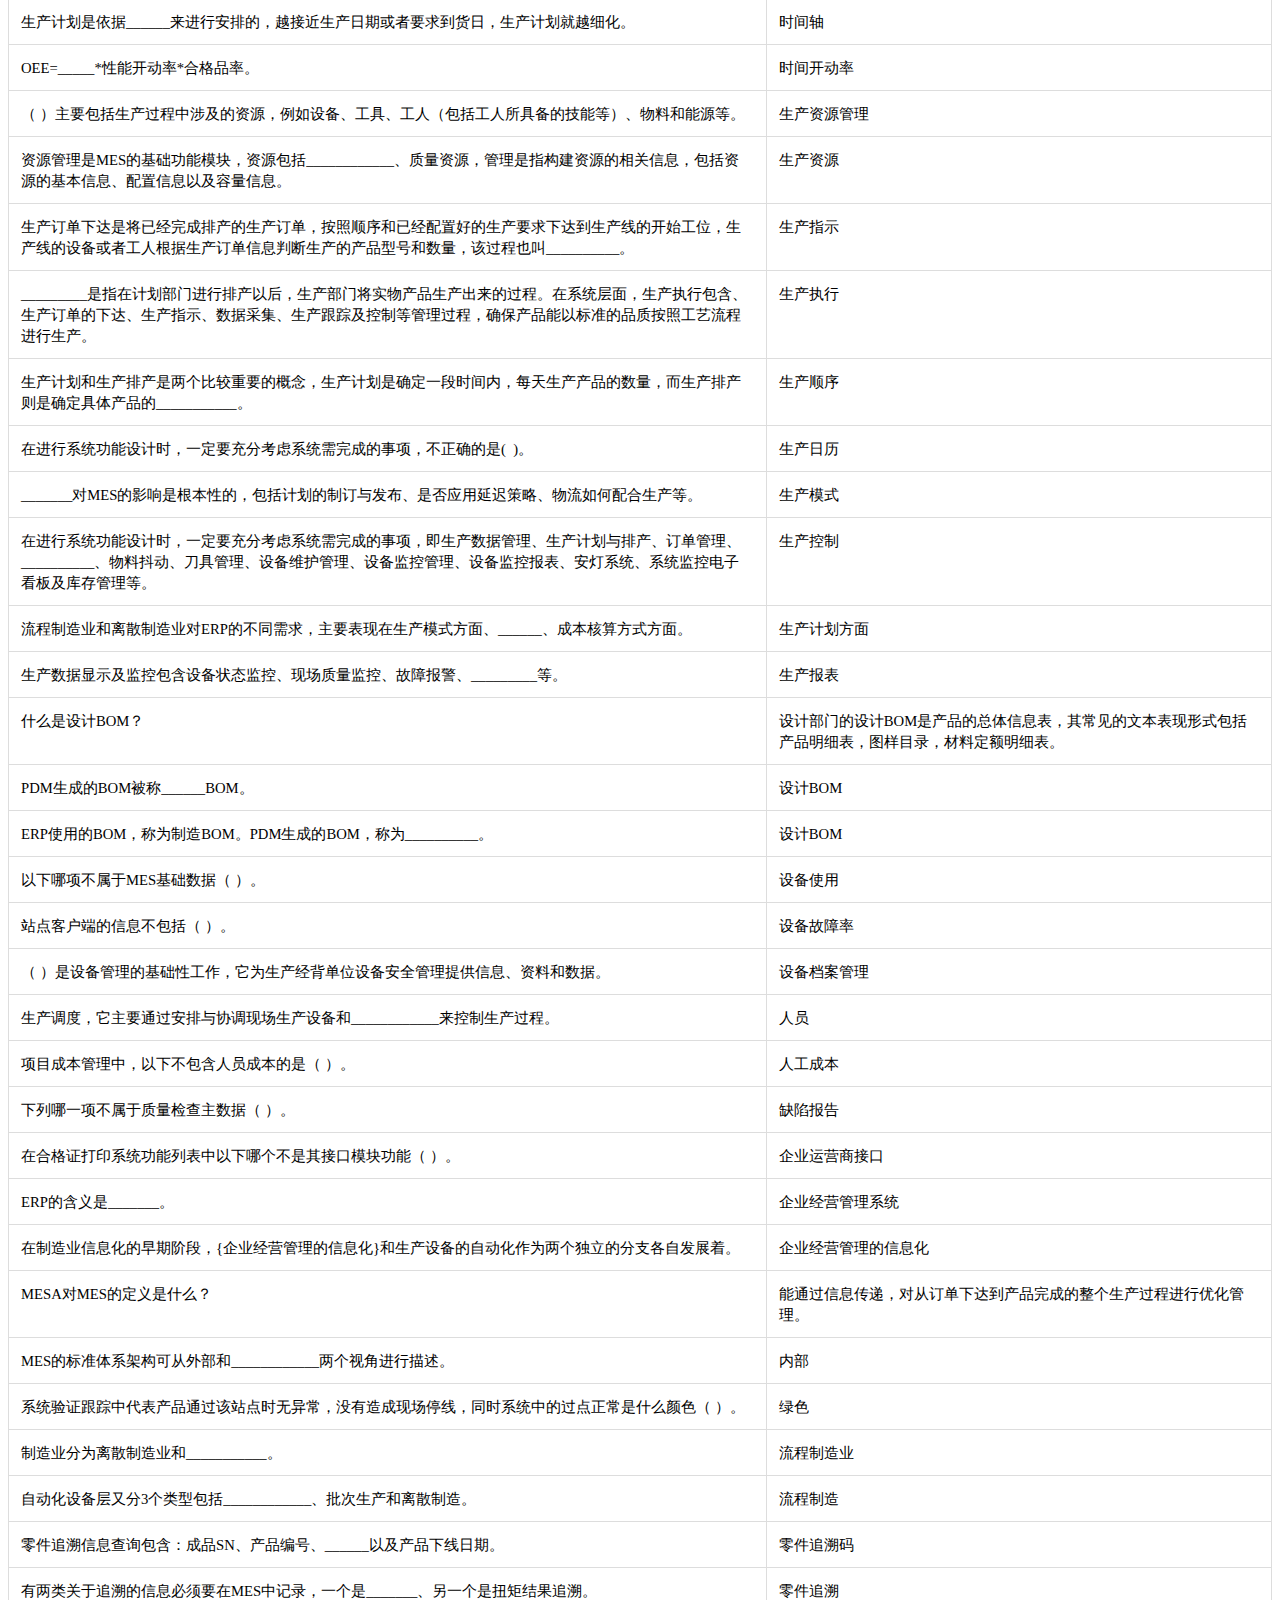
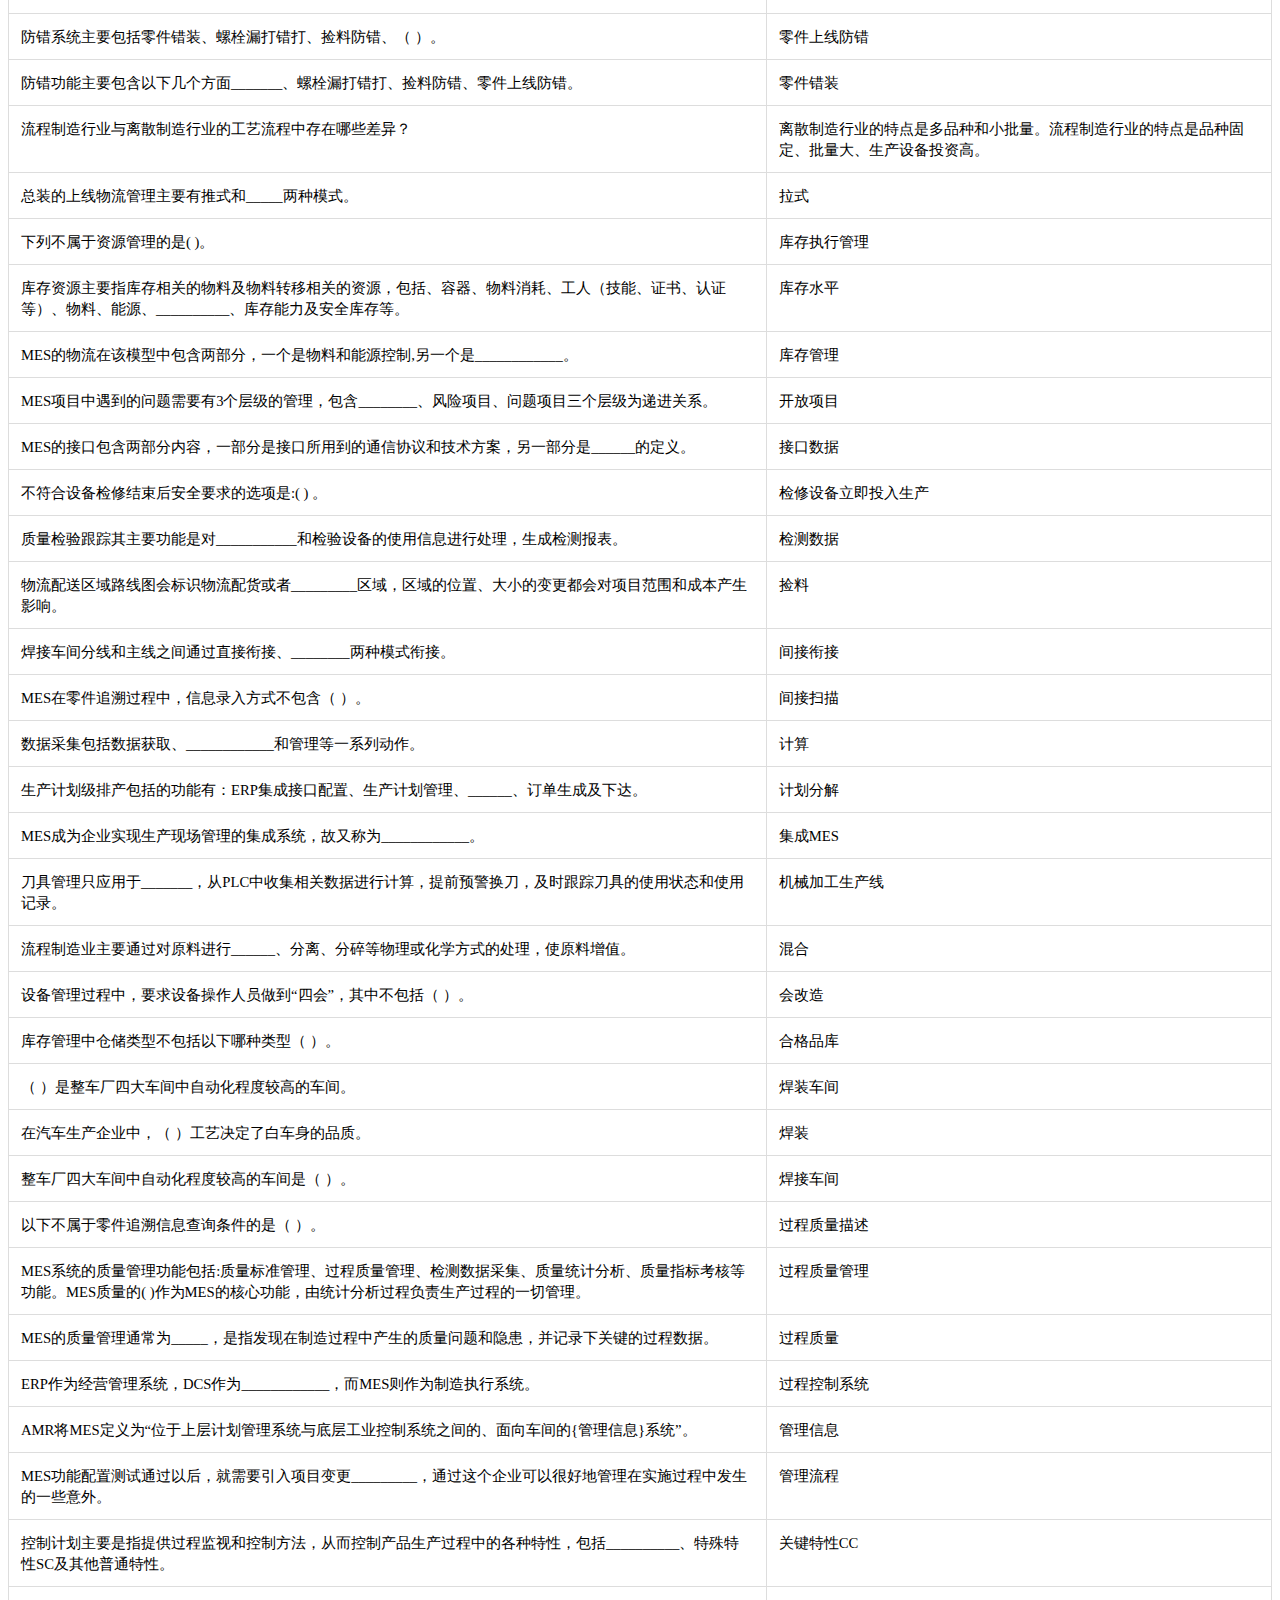
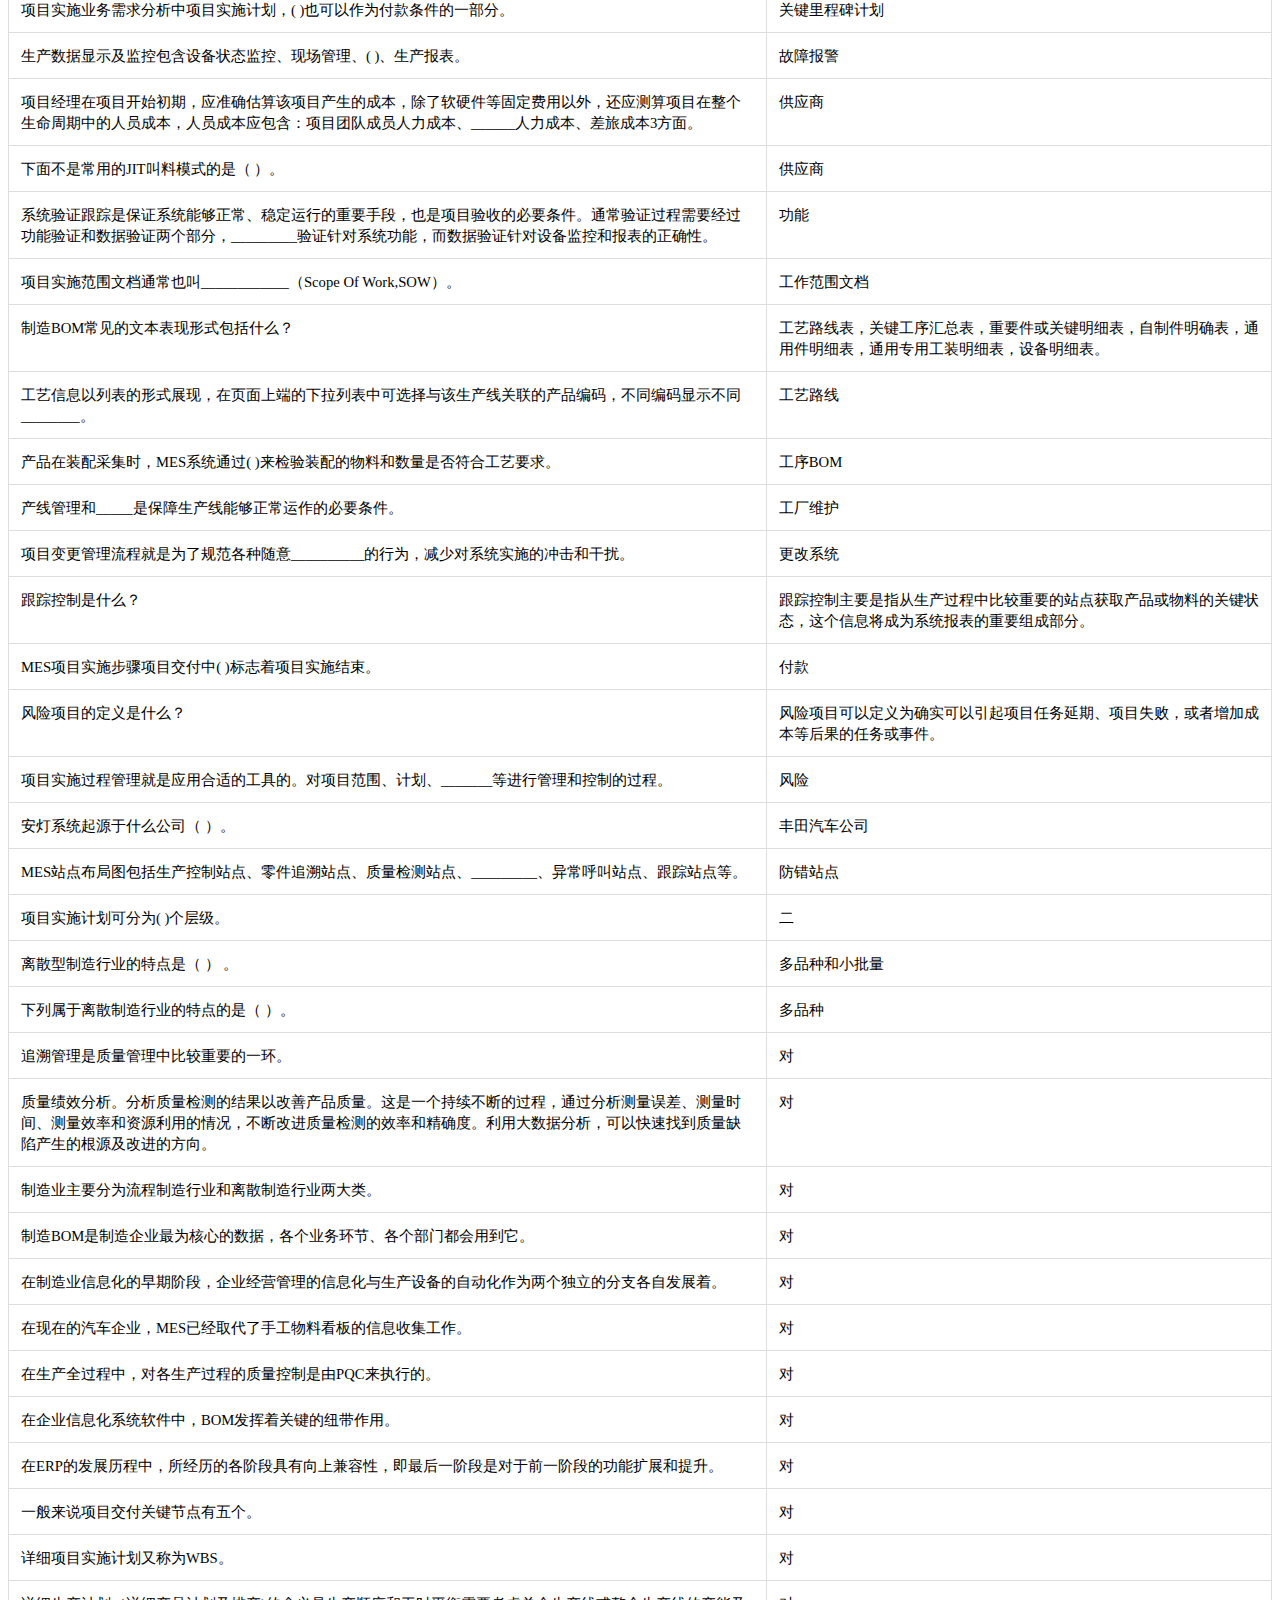
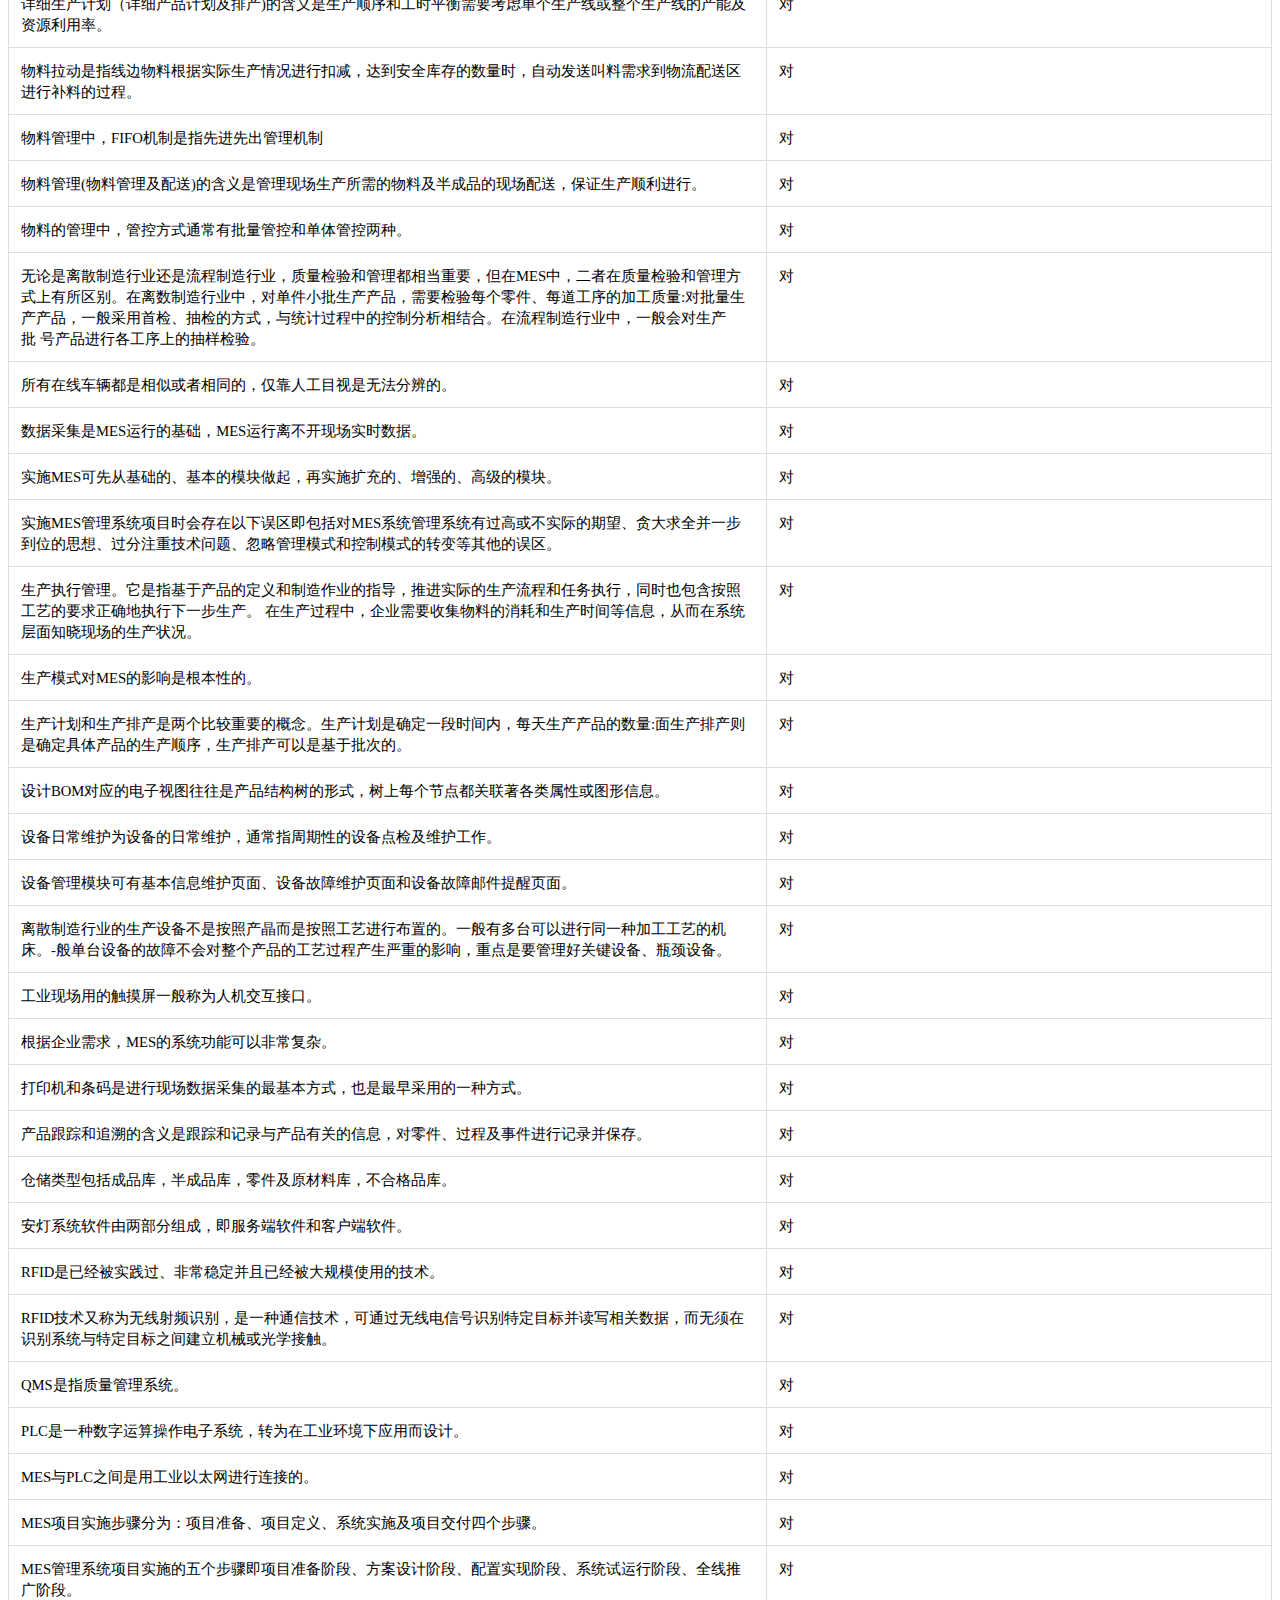
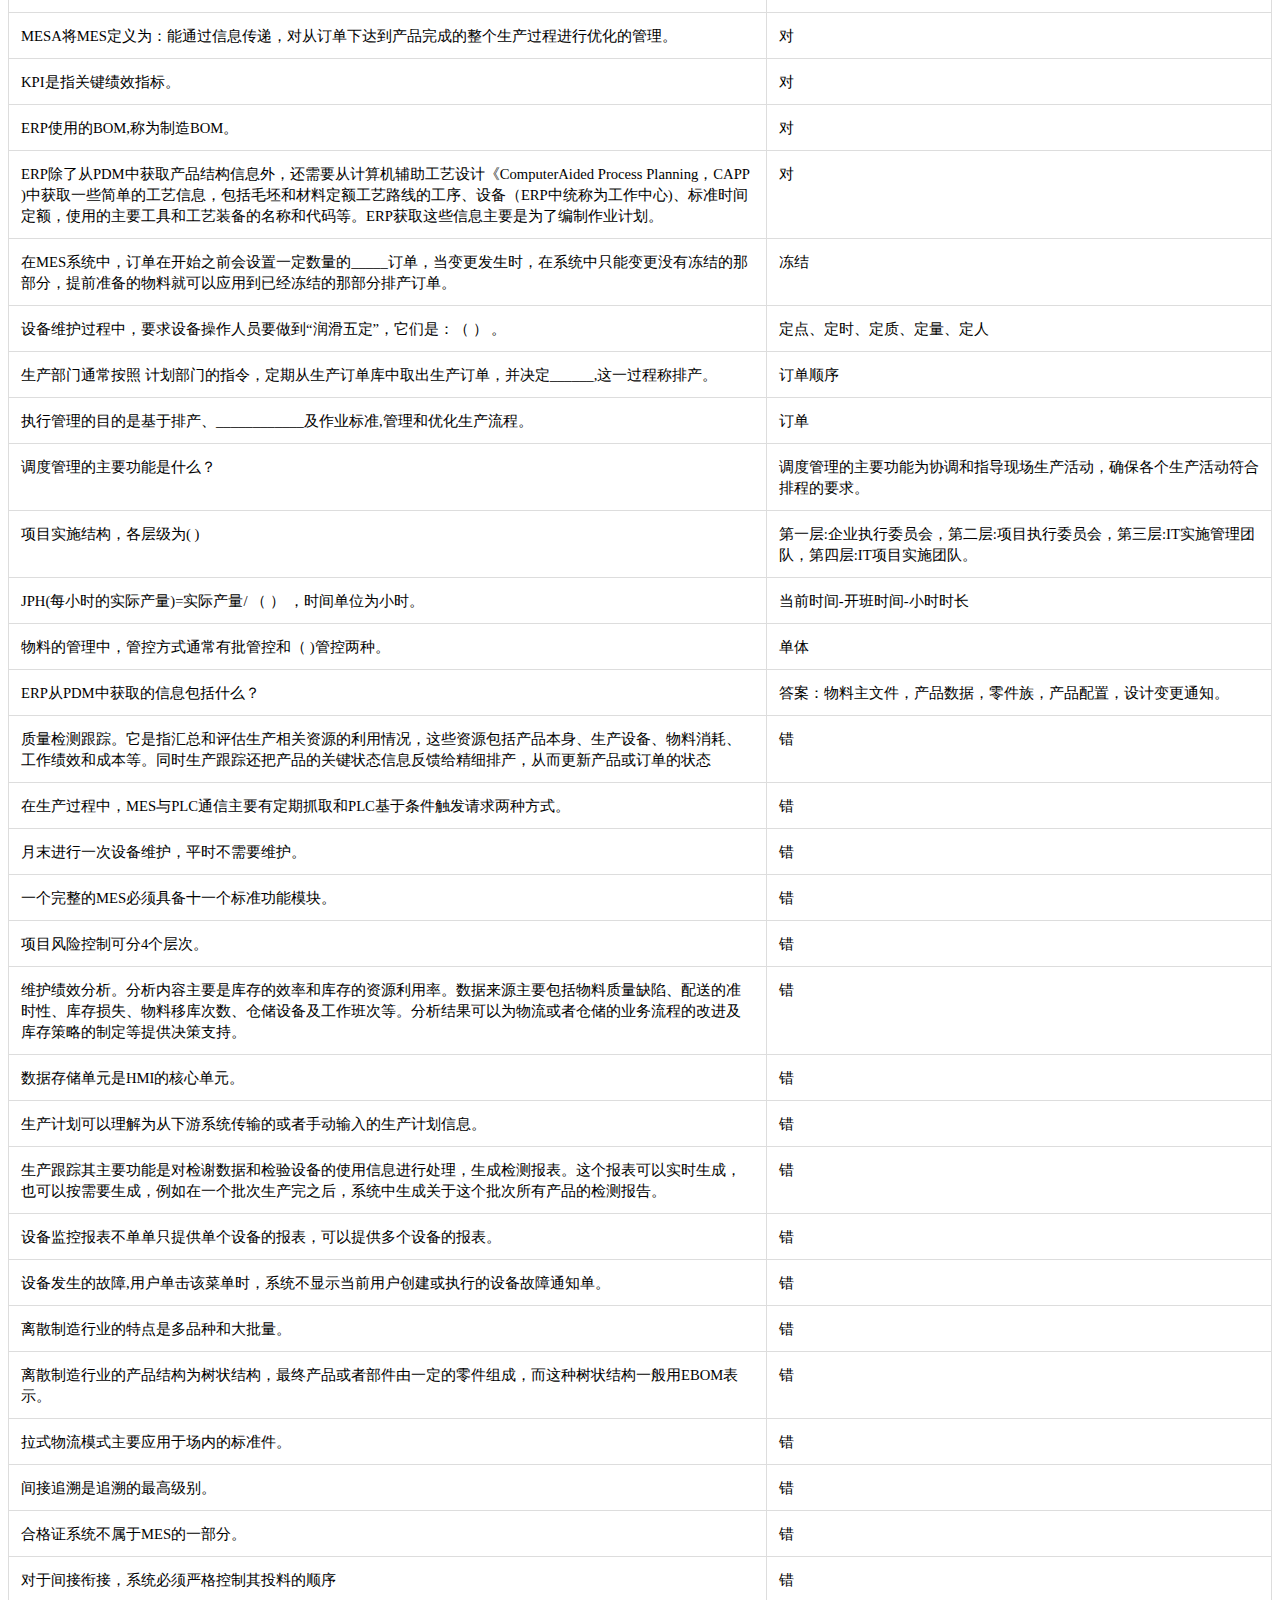
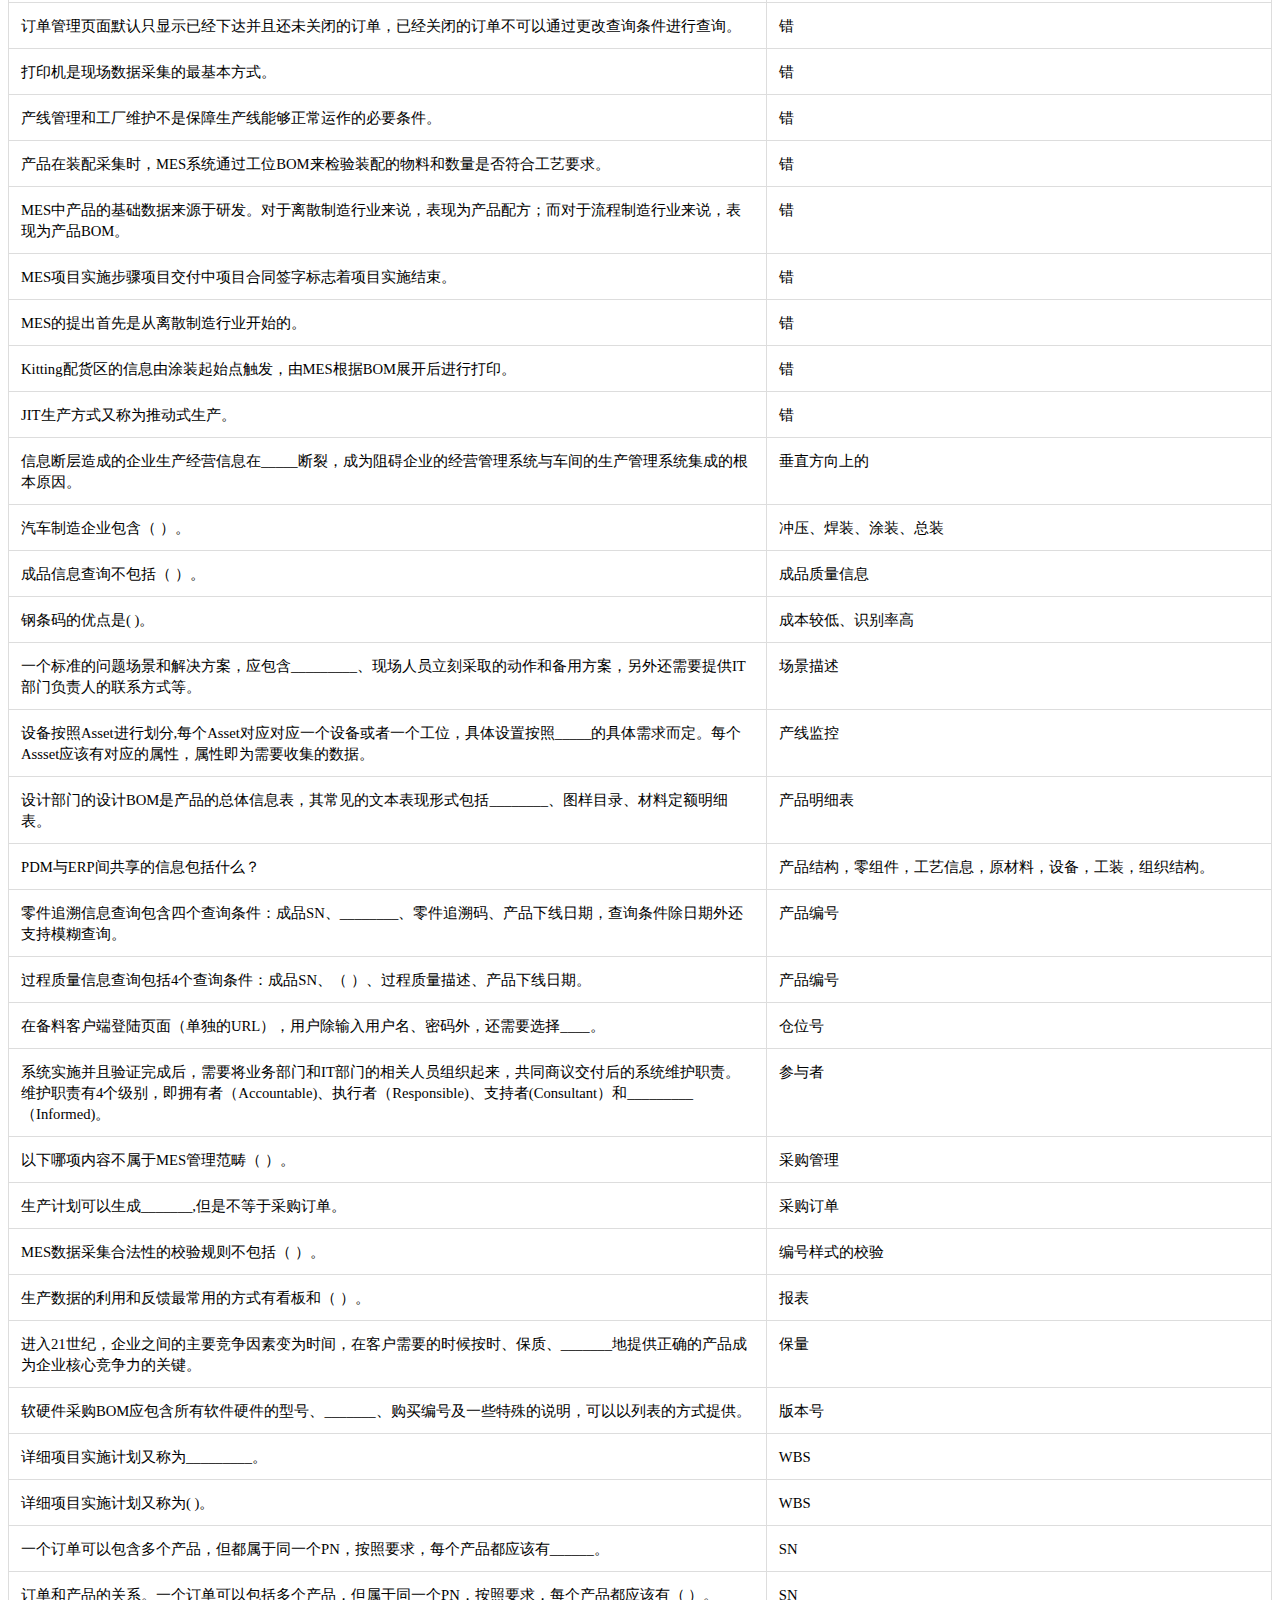
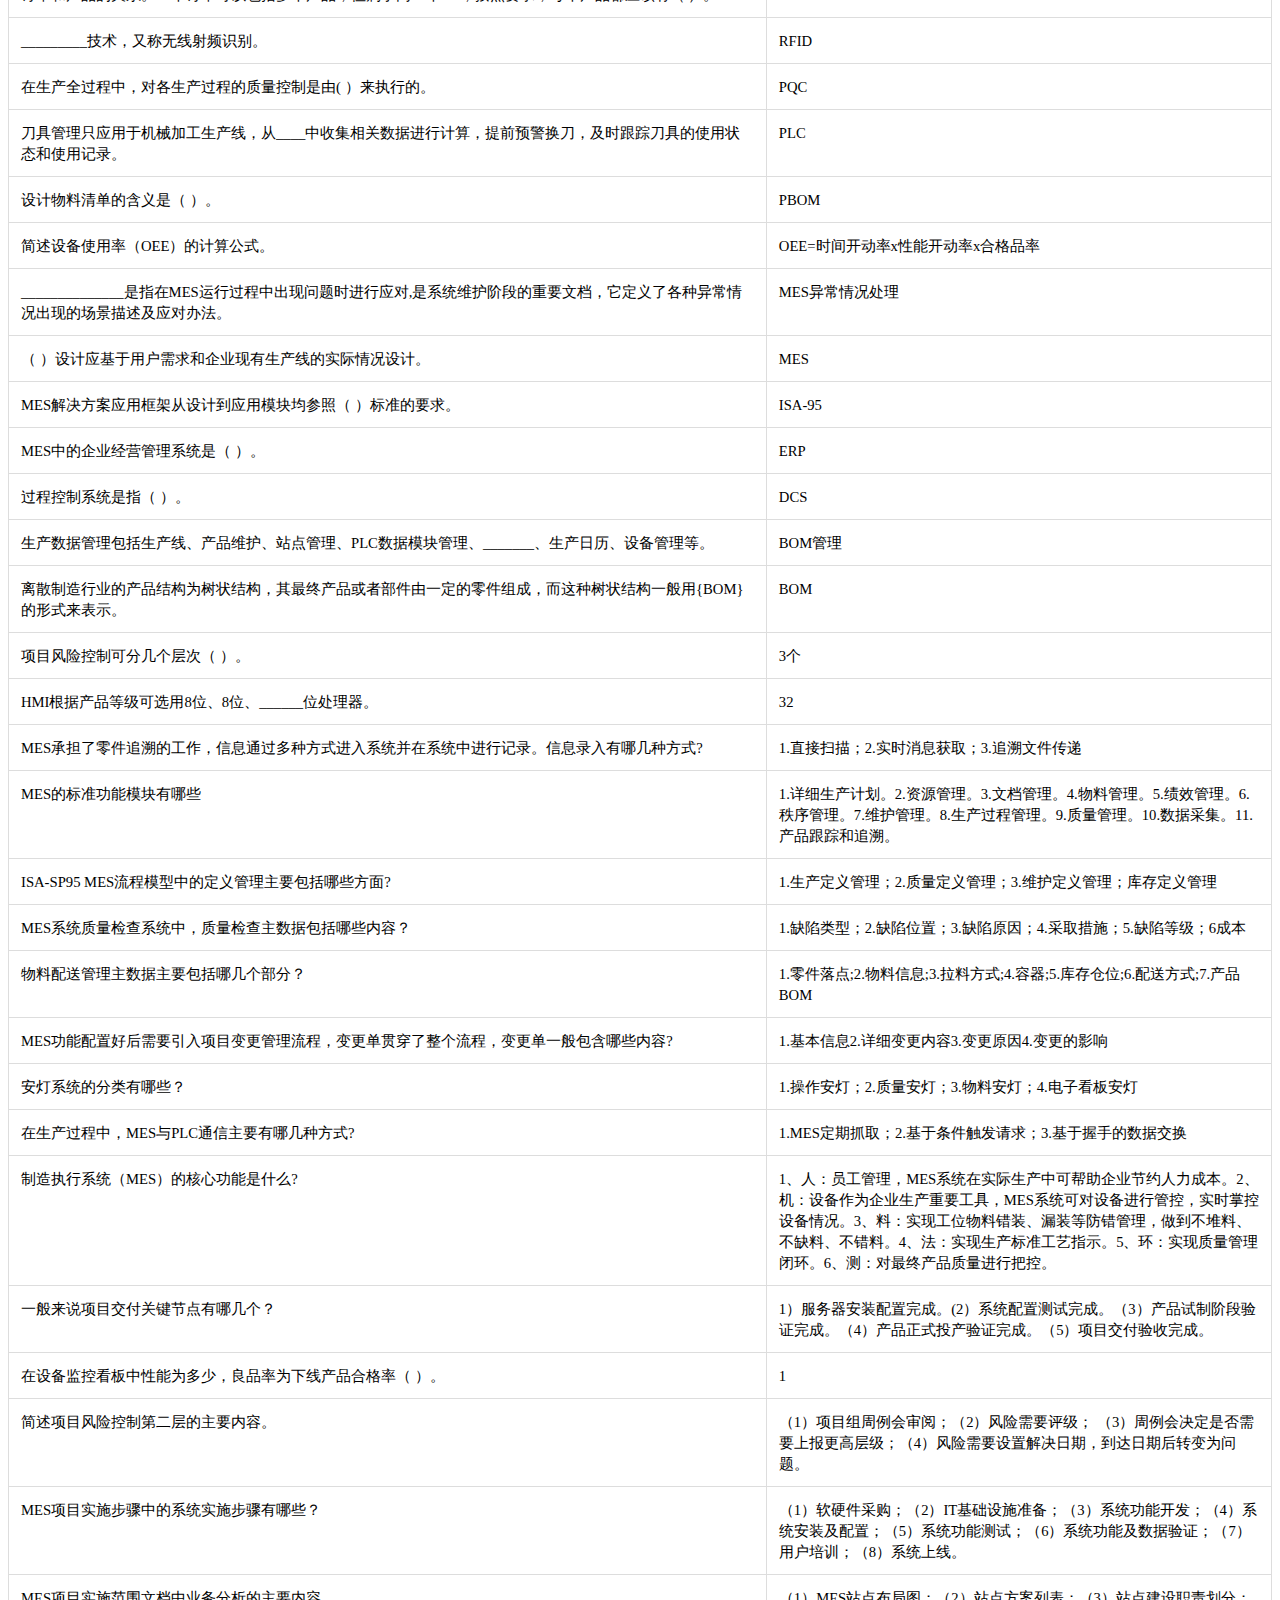
==== commit dc7ac903: "Update index.html" ====
--- a/index.html
+++ b/index.html
@@ -1,5 +1,5 @@
 <!DOCTYPE html>
-<html lang="en">
+<html lang="zh-en">
 <head>
     <meta charset="UTF-8">
     <meta name="viewport" content="width=device-width, initial-scale=1.0">
@@ -8,21 +8,23 @@
 </head>
 <body>
     <script src="index.js"></script>
-    <input type="text" id="myInput" onkeyup="myFunction()" placeholder="搜索...">
+    <button ></button>
+    
+    <input type="text" id="myInput" oninput="myFunction()" >
 <table id="myTable" BORDER=1 BGCOLOR=#ffffff CELLSPACING=0><FONT FACE="宋体" COLOR=#000000>
   <tr class="header">
-    <th style="width:60%;">题目</th>
-    <th style="width:40%;">答案</th>
+    <th style="width:60%;"></th>
+    <th style="width:40%;"></th>
   </tr>
   <TR VALIGN=TOP>
-    <TD BORDERCOLOR=#d0d7e5 ><FONT style=FONT-SIZE:11pt FACE="宋体" COLOR=#000000>离散制造业主要通过对原材料物理形状改变、______、使其成为产品，从而增值。</FONT></TD>
+    <TD BORDERCOLOR=#d0d7e5 ><font style=FONT-SIZE:11pt FACE="宋体" COLOR=#000000>离散制造业主要通过对原材料物理形状改变、______、使其成为产品，从而增值。</FONT></TD>
     <TD BORDERCOLOR=#d0d7e5 ><FONT style=FONT-SIZE:11pt FACE="宋体" COLOR=#000000>组装</FONT></TD>
     
     </TR>
     
     <TR VALIGN=TOP>
     <TD BORDERCOLOR=#d0d7e5 ><FONT style=FONT-SIZE:11pt FACE="宋体" COLOR=#000000>汽车制造包括冲压，焊装，涂装，（   ）四大工艺流程。</FONT></TD>
-    <TD BORDERCOLOR=#d0d7e5 ><FONT style=FONT-SIZE:11pt FACE="宋体" COLOR=#000000>总装  </FONT></TD>
+    <TD BORDERCOLOR=#d0d7e5 ><FONT style=FONT-SIZE:11pt FACE="宋体" COLOR=#000000>总装</FONT></TD>
     
     </TR>
     
@@ -1815,10 +1817,7 @@
     </TR>
     </TBODY>
     <TFOOT></TFOOT>
-</table>
+  </table>
 
-      
-    
-</body>
-</html>
-
+ </body>
+ </html>
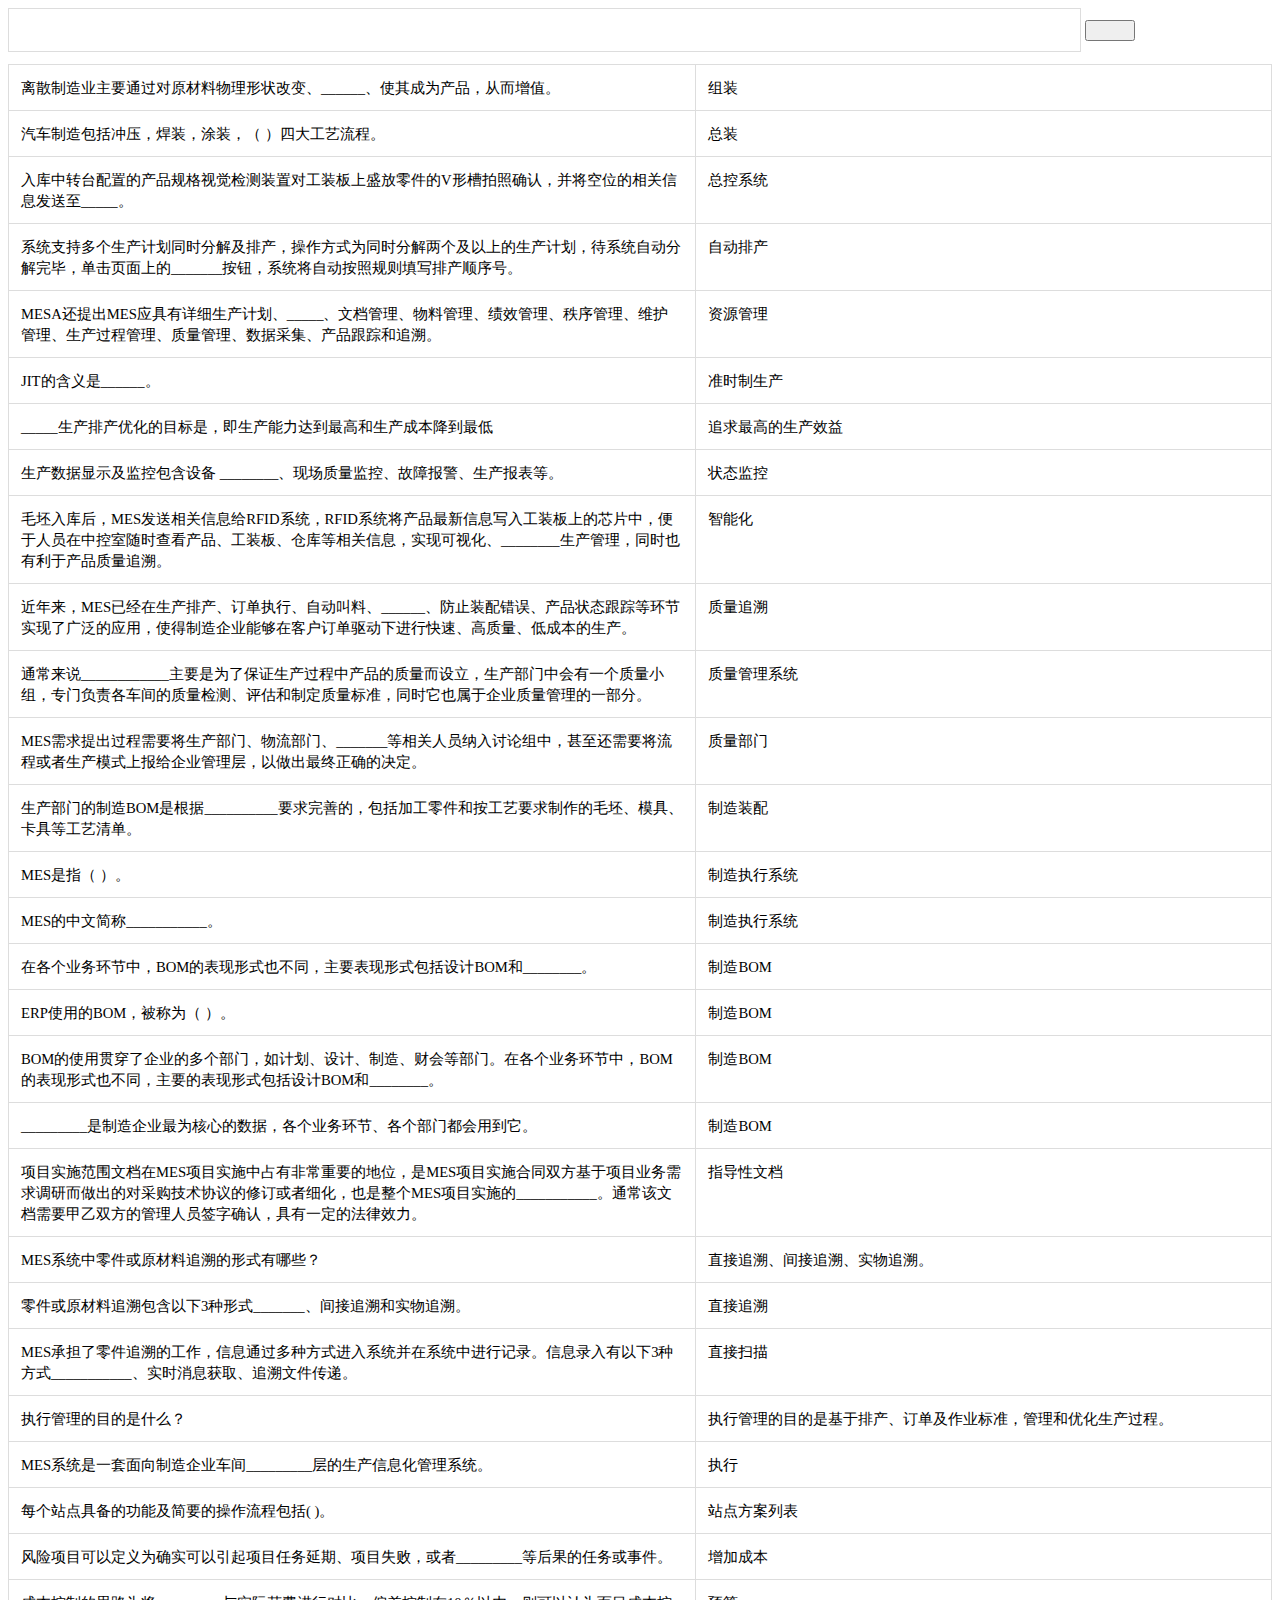
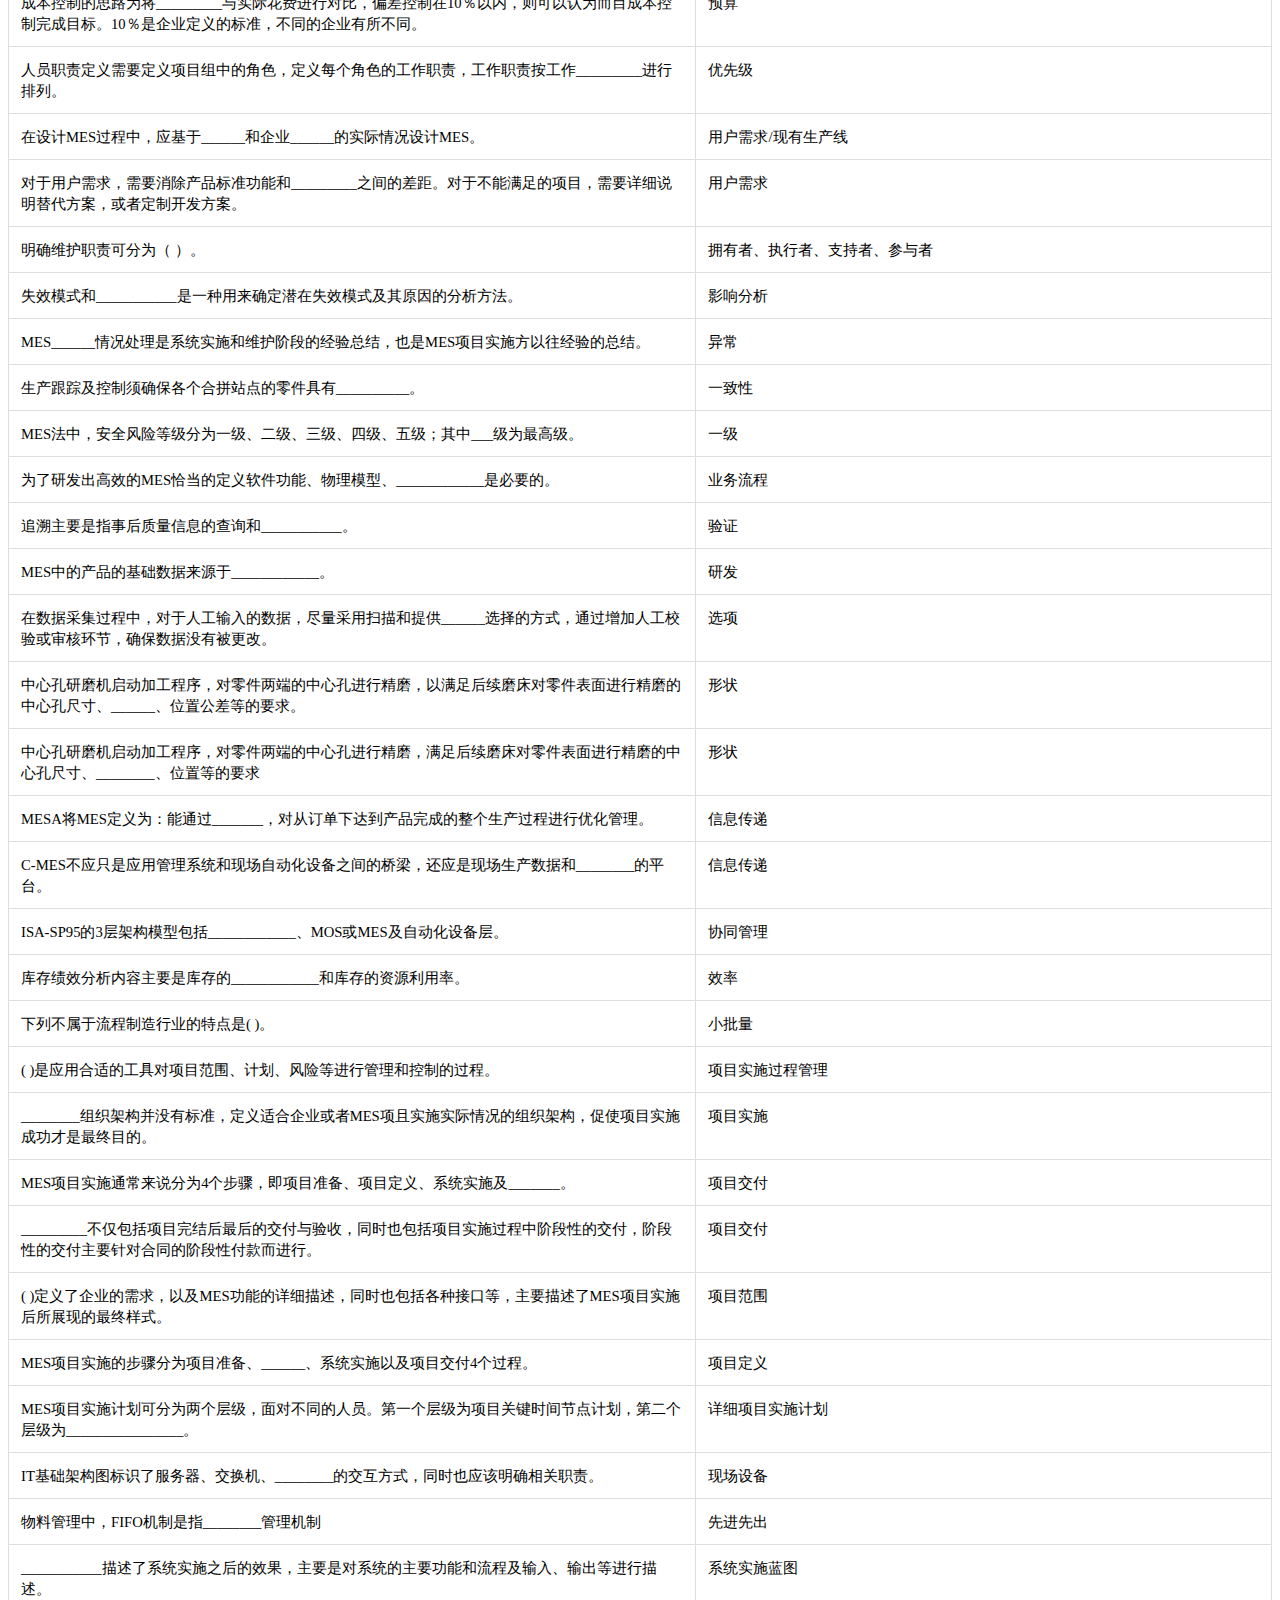
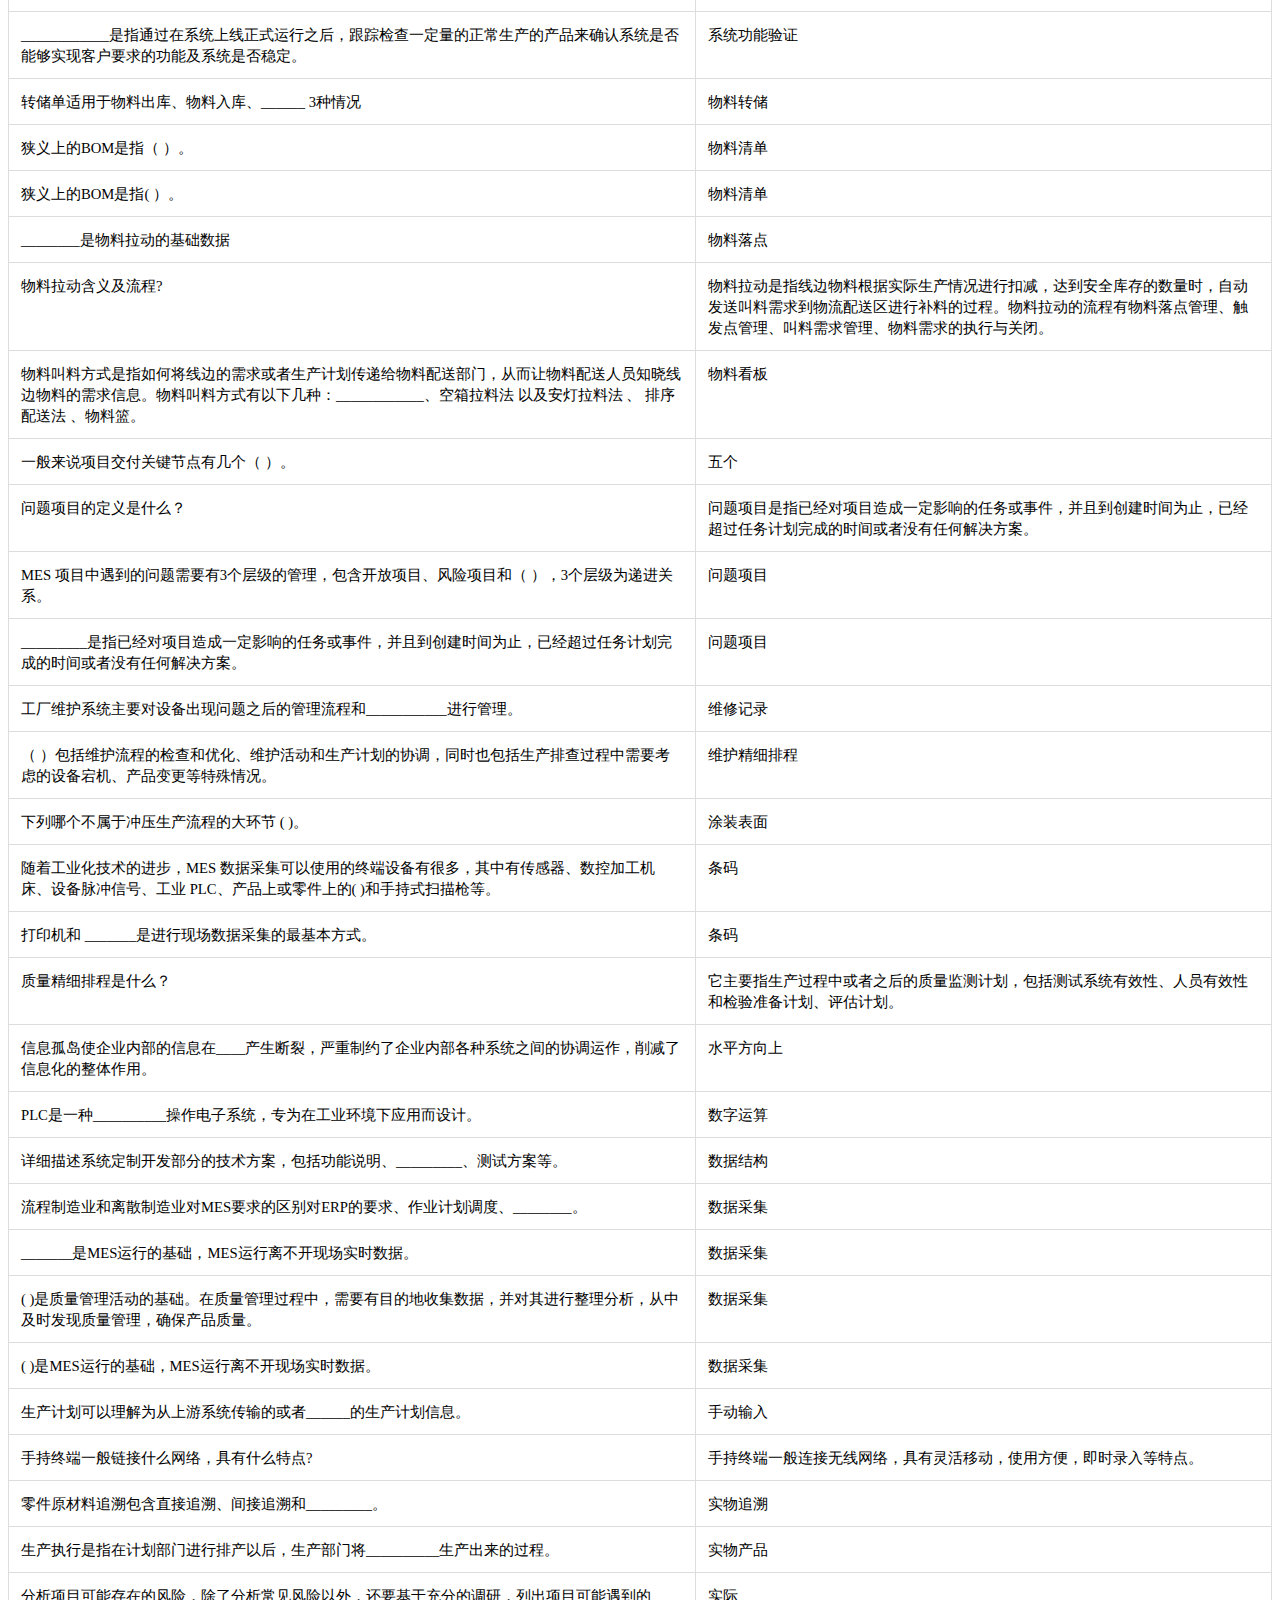
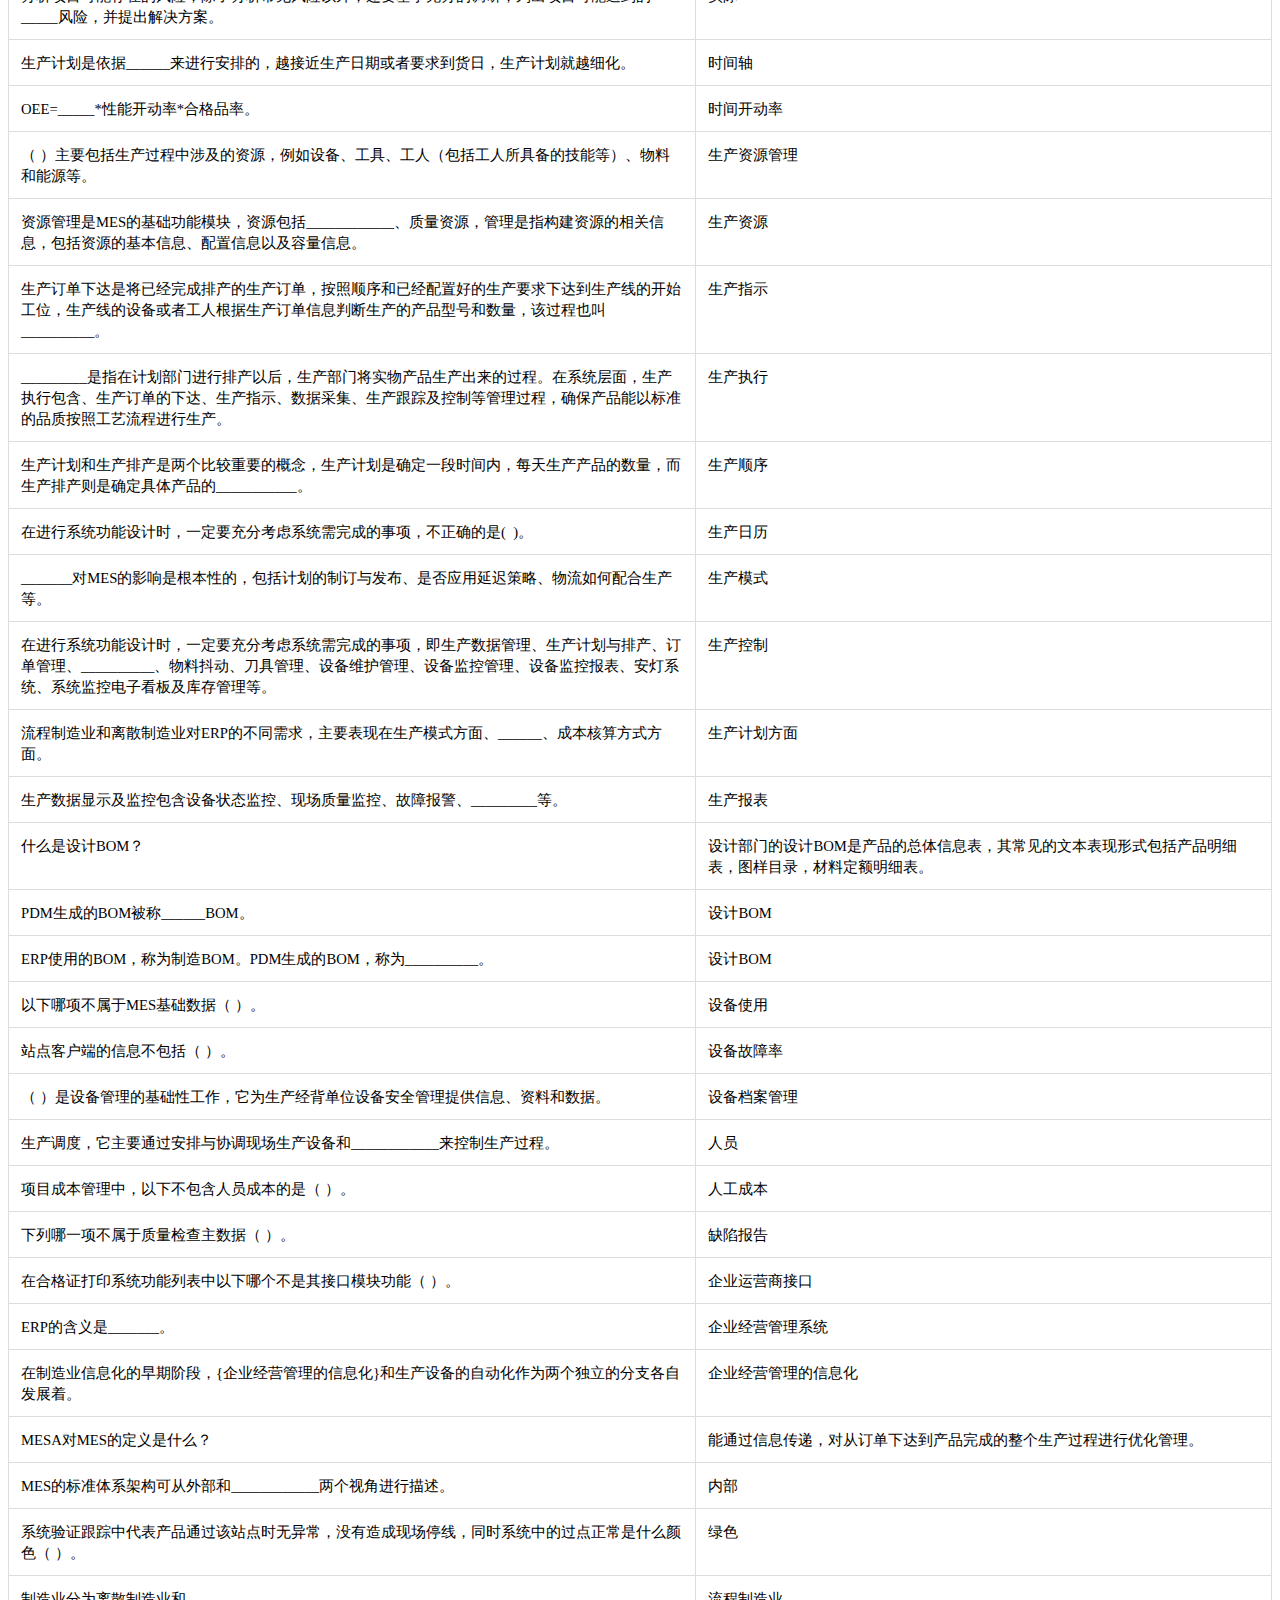
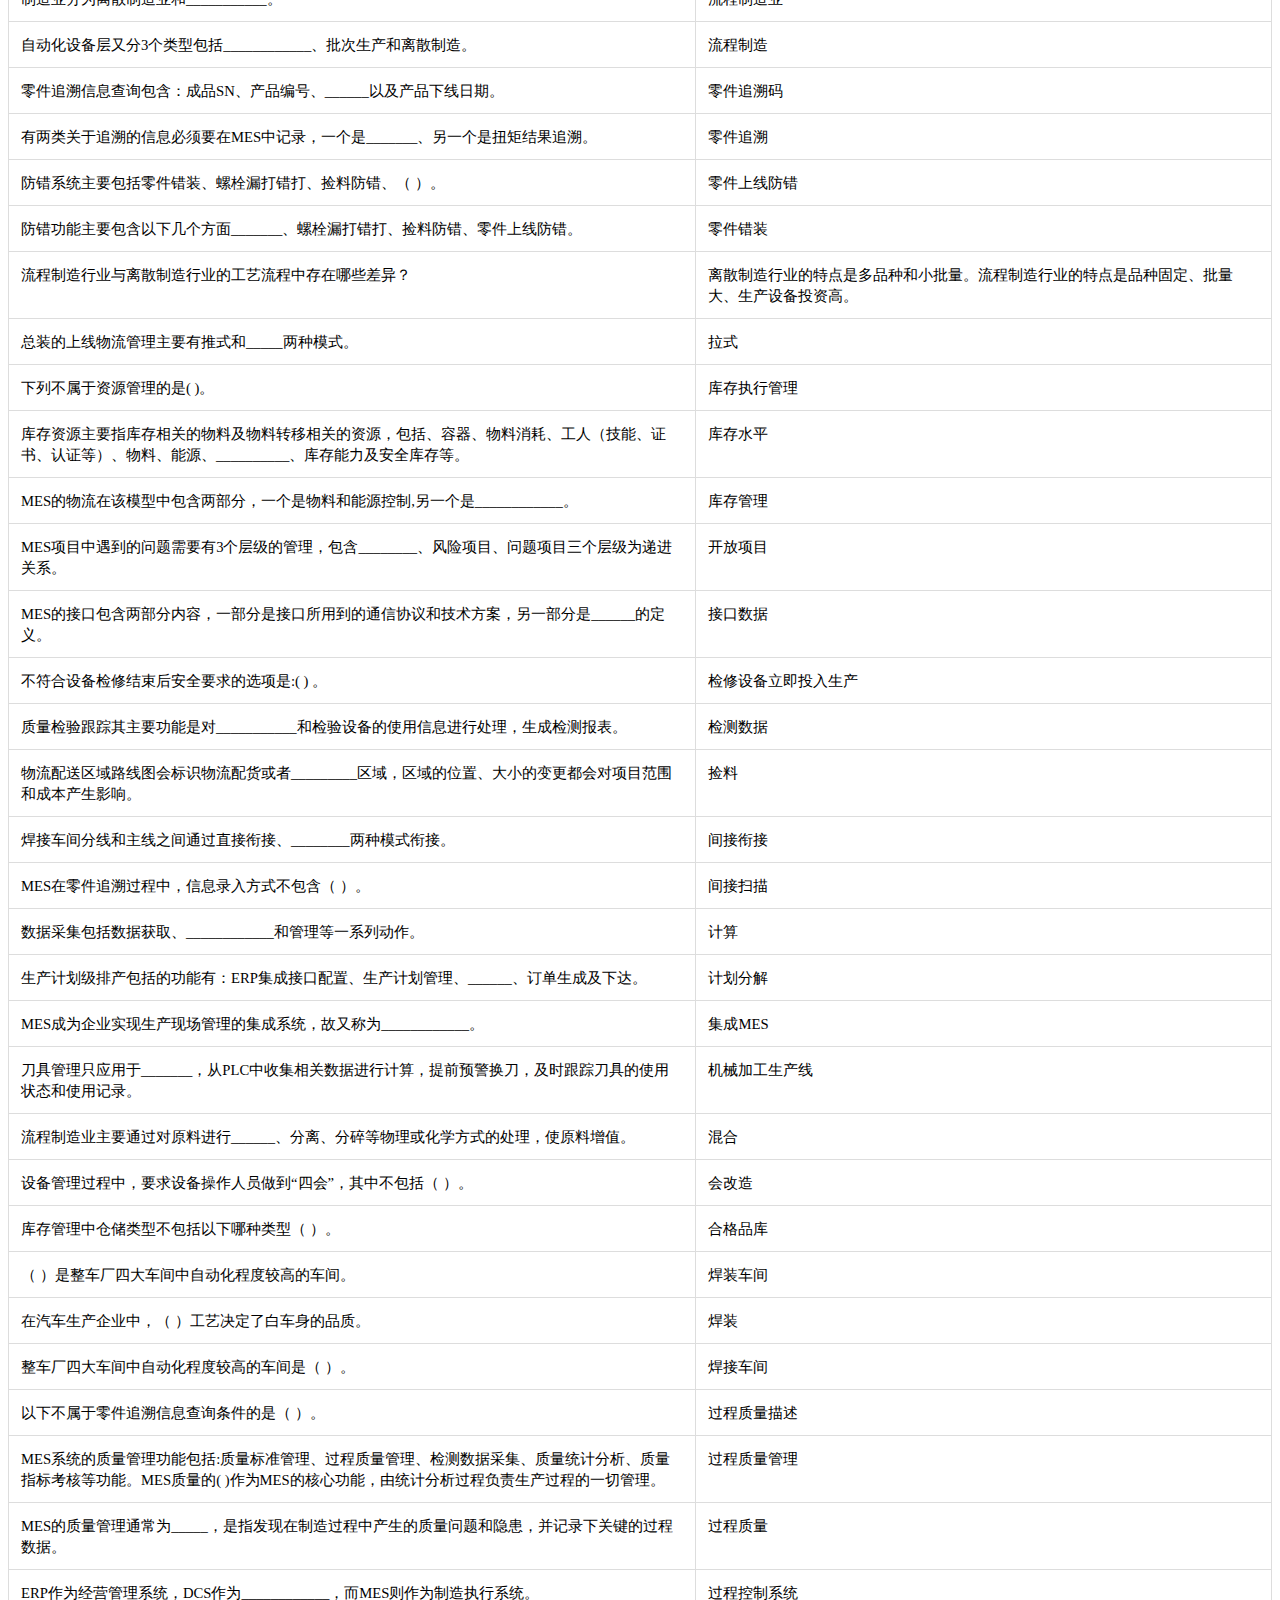
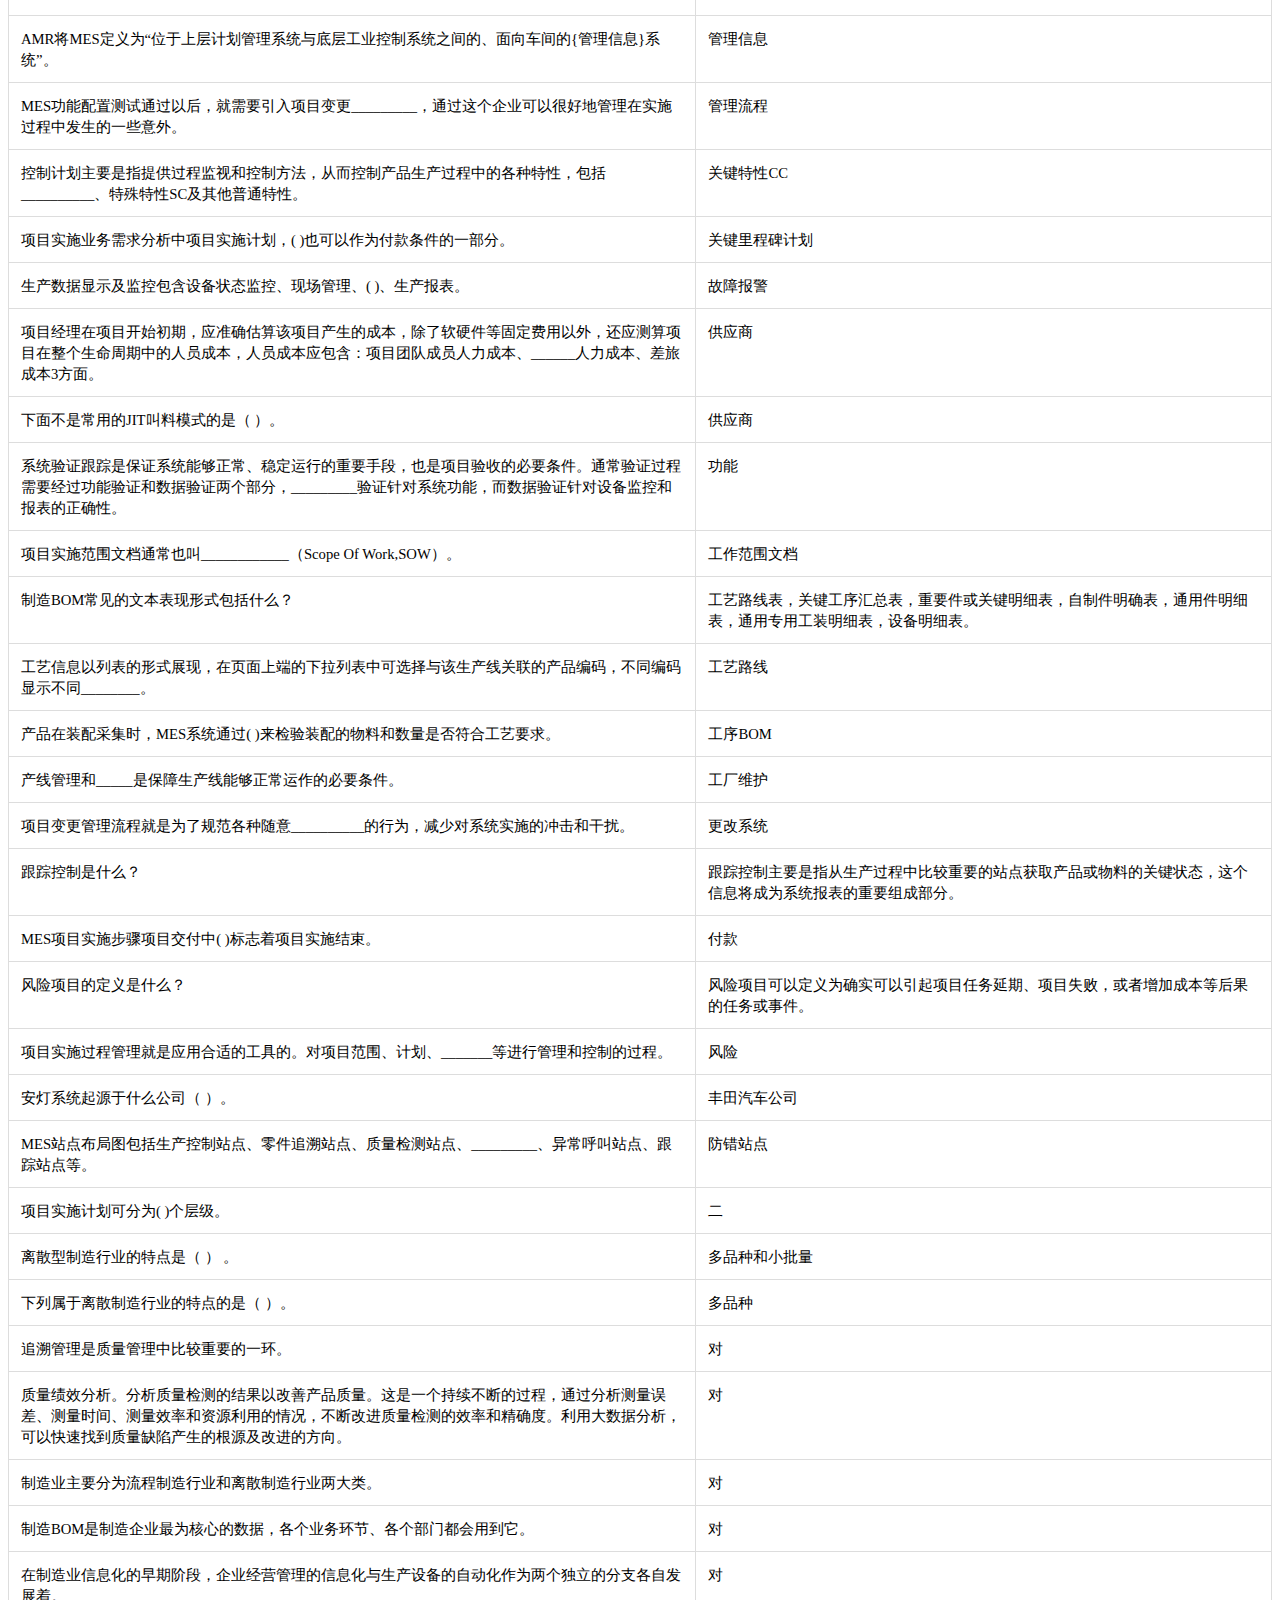
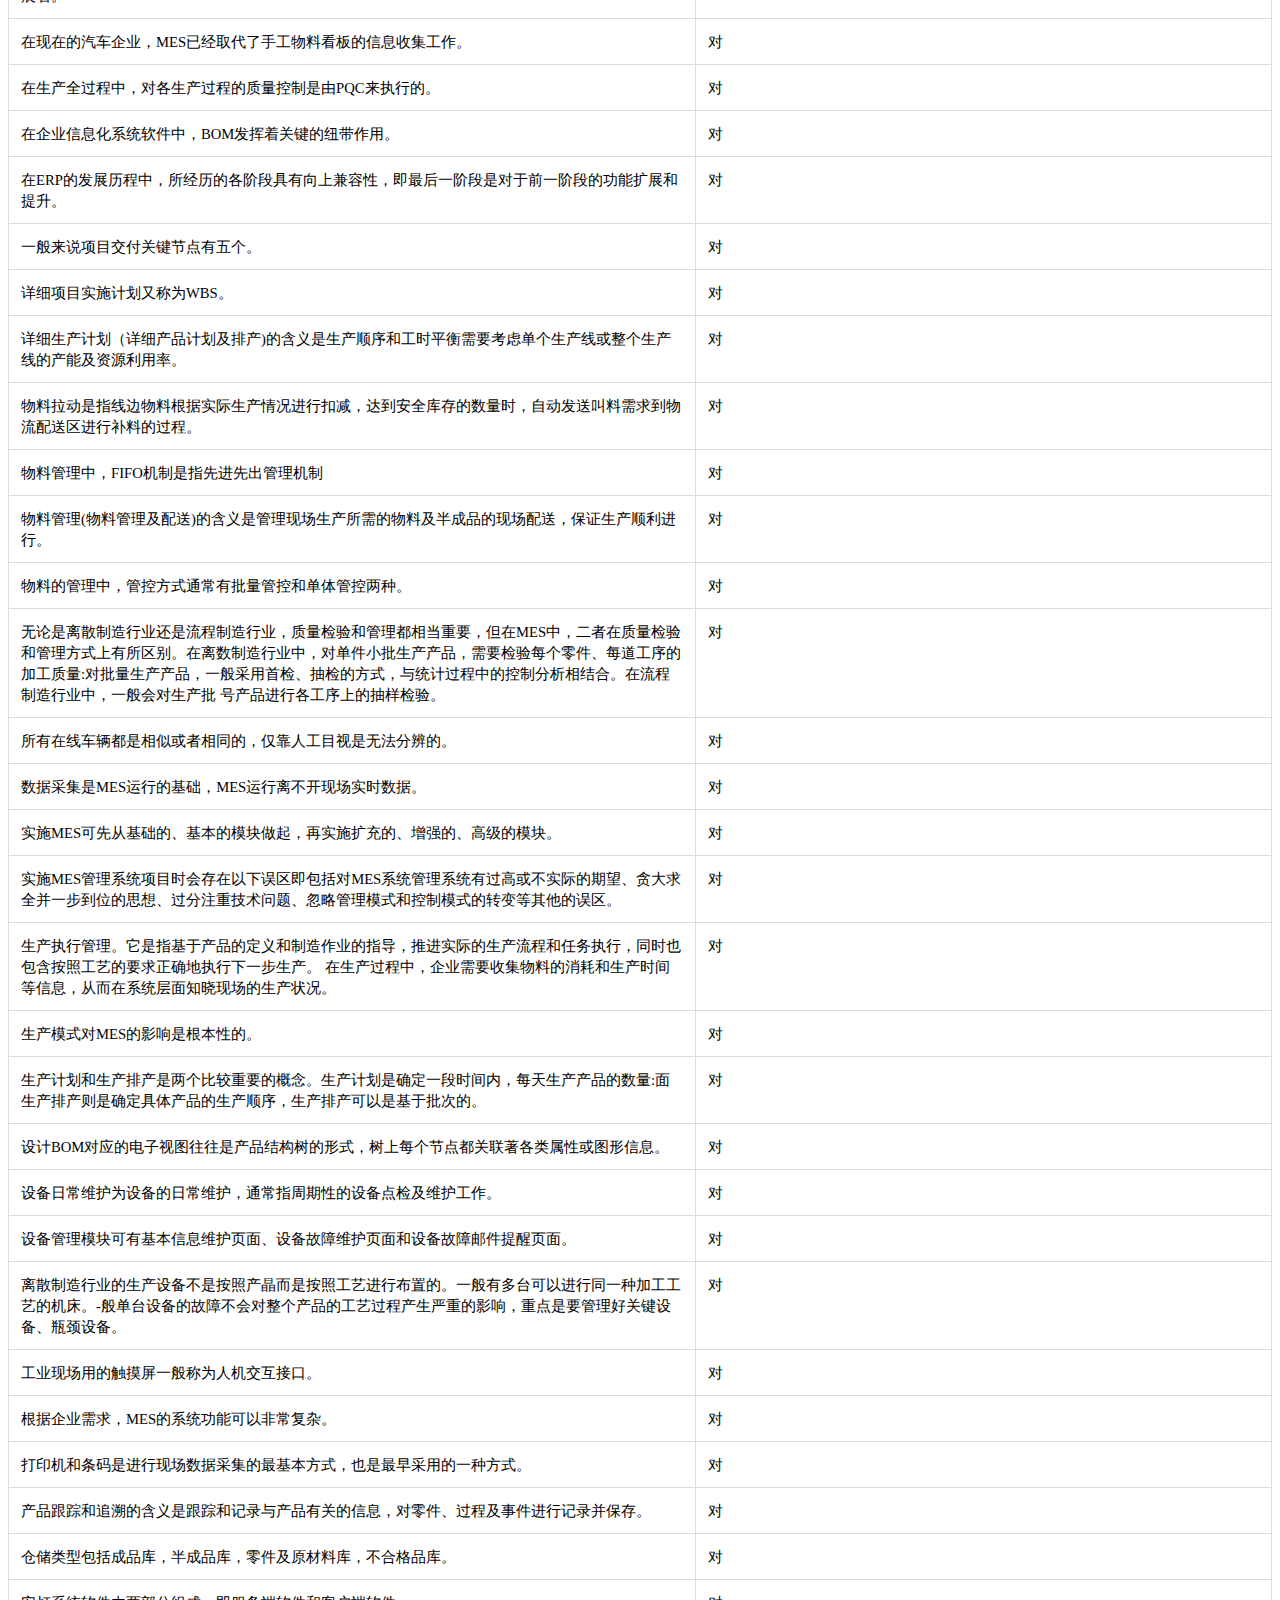
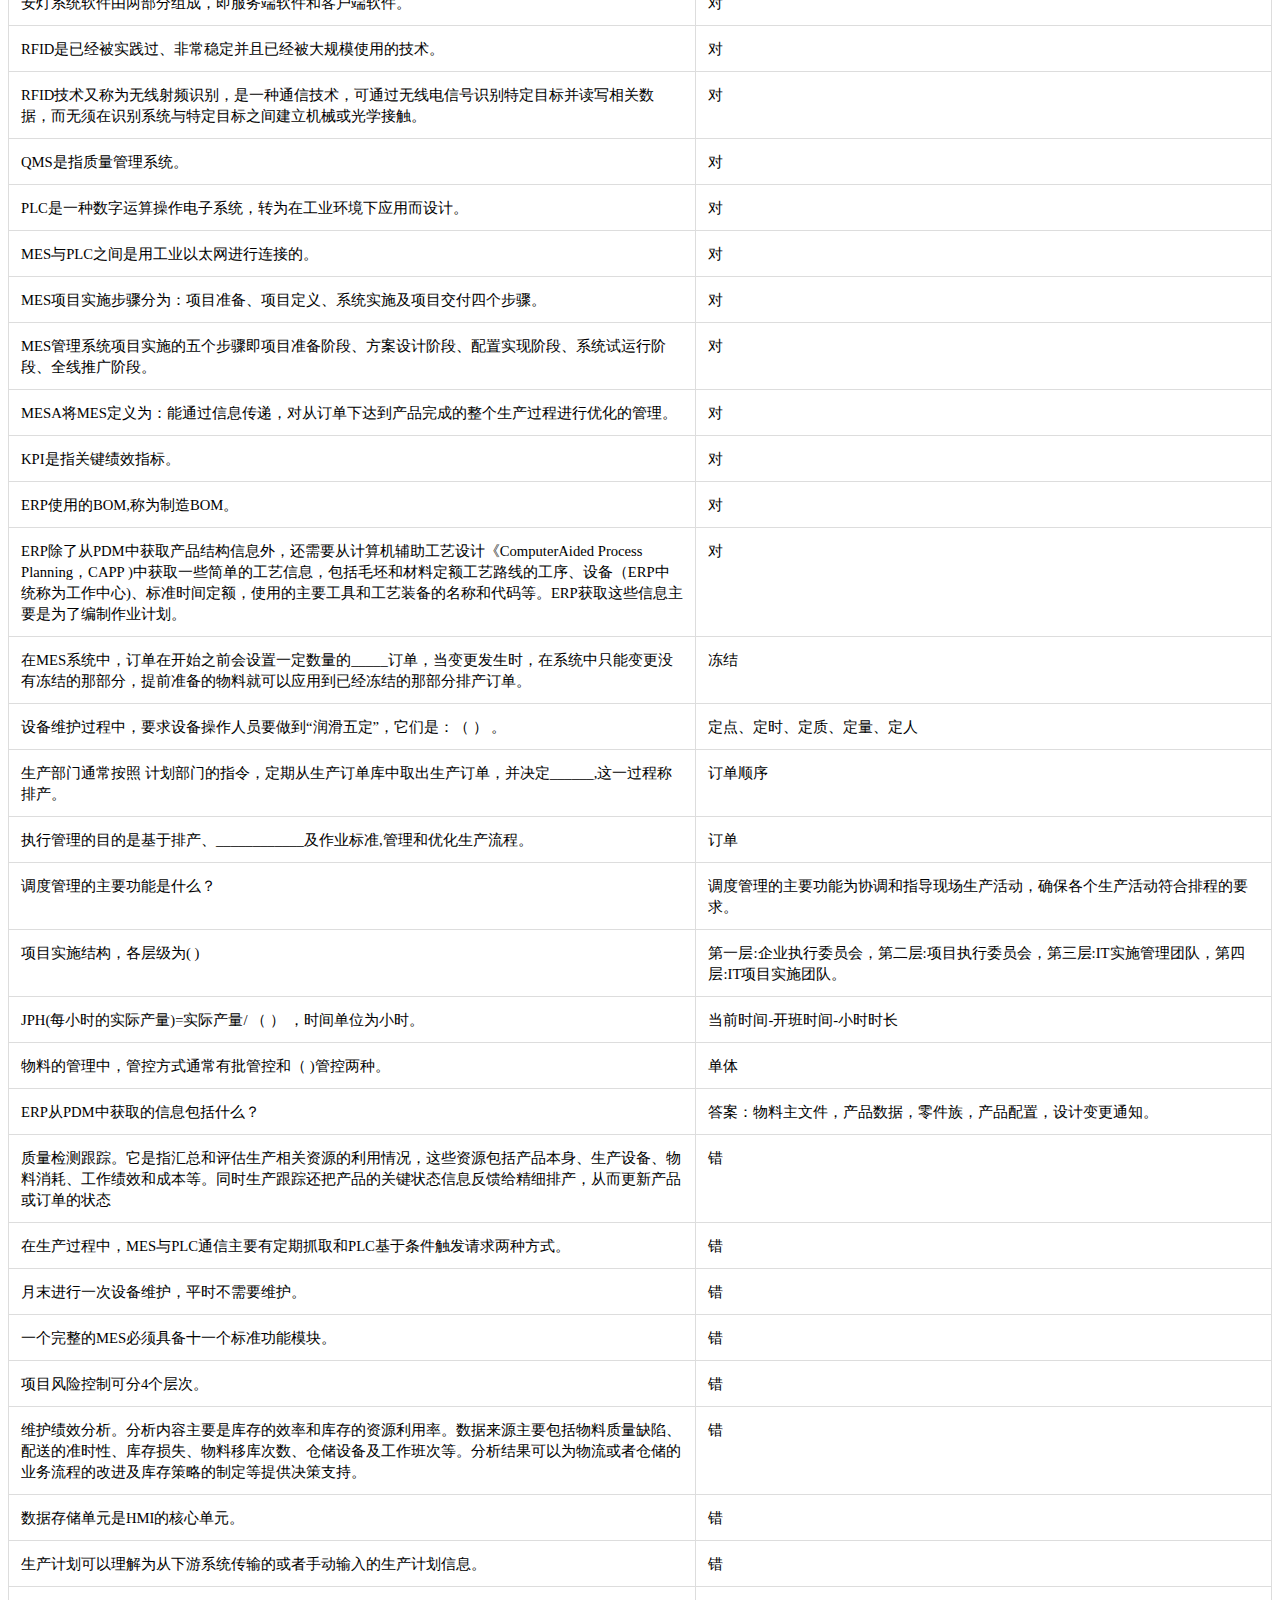
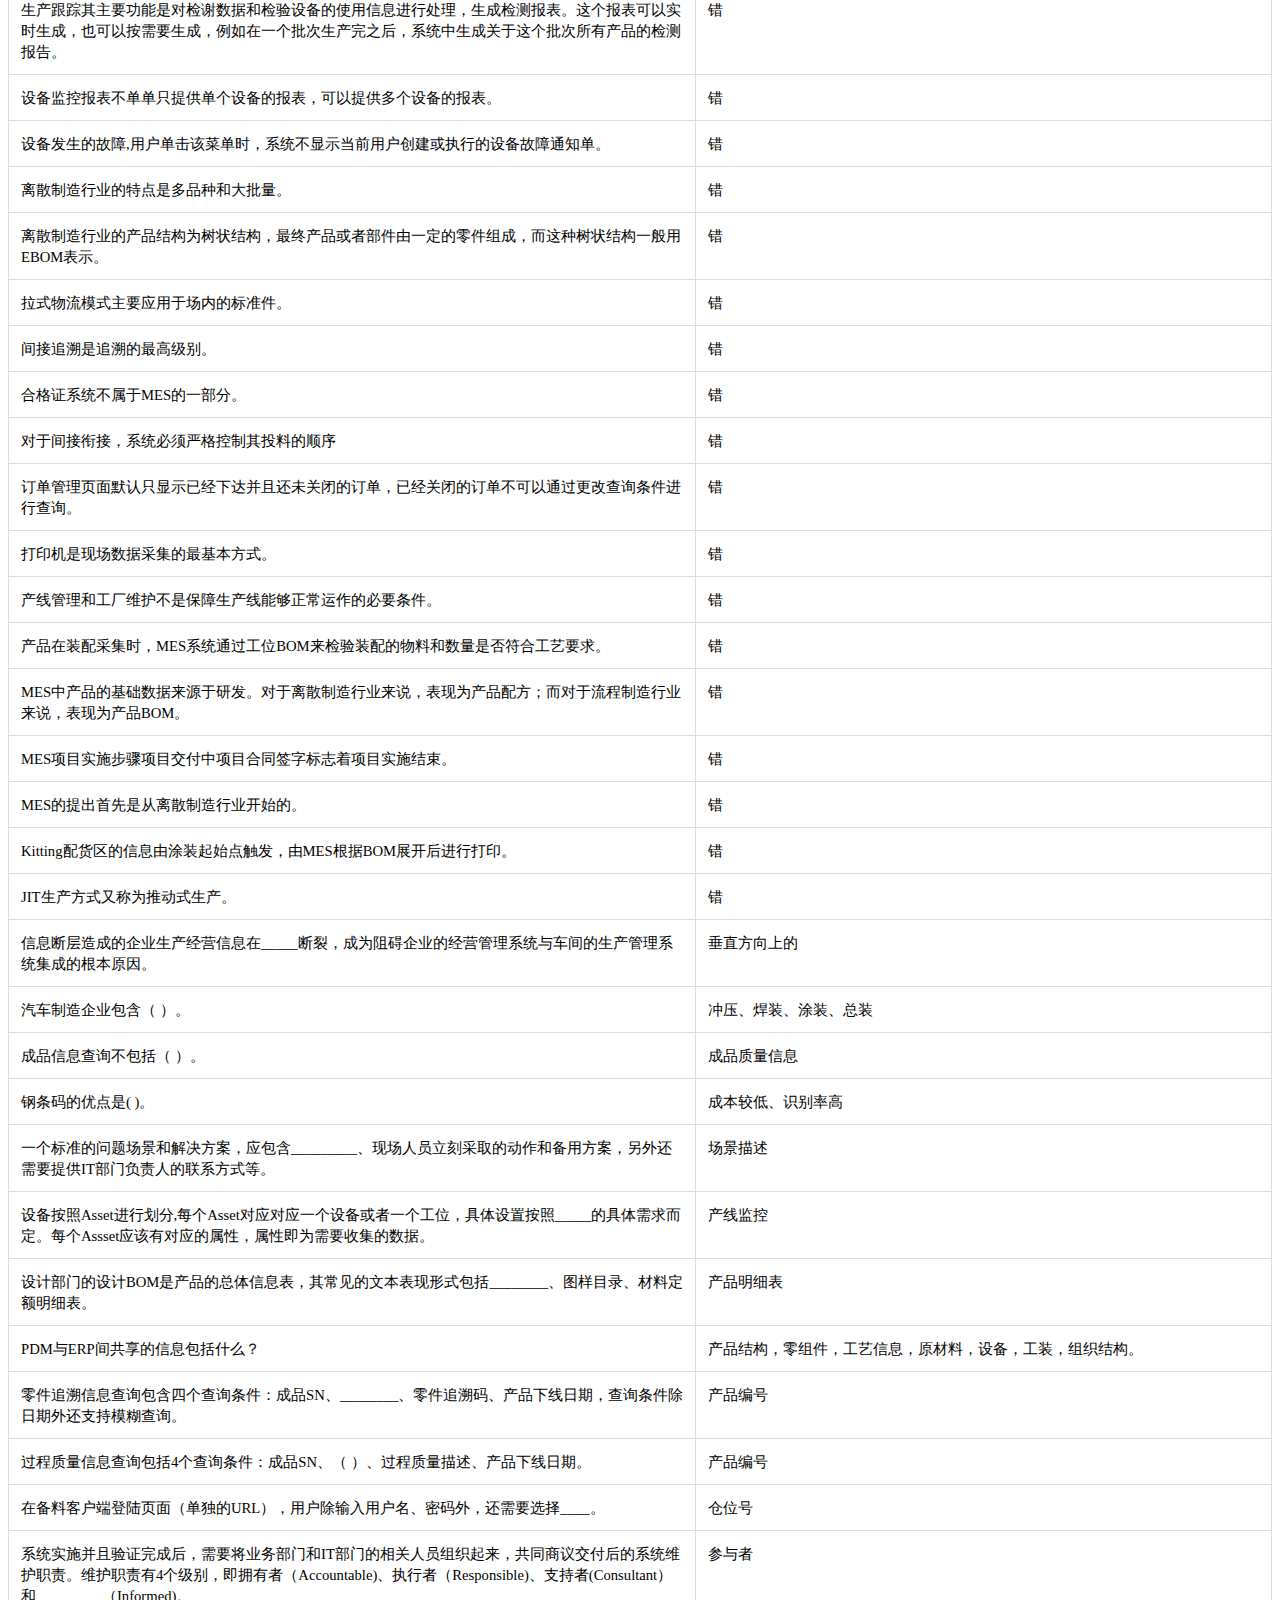
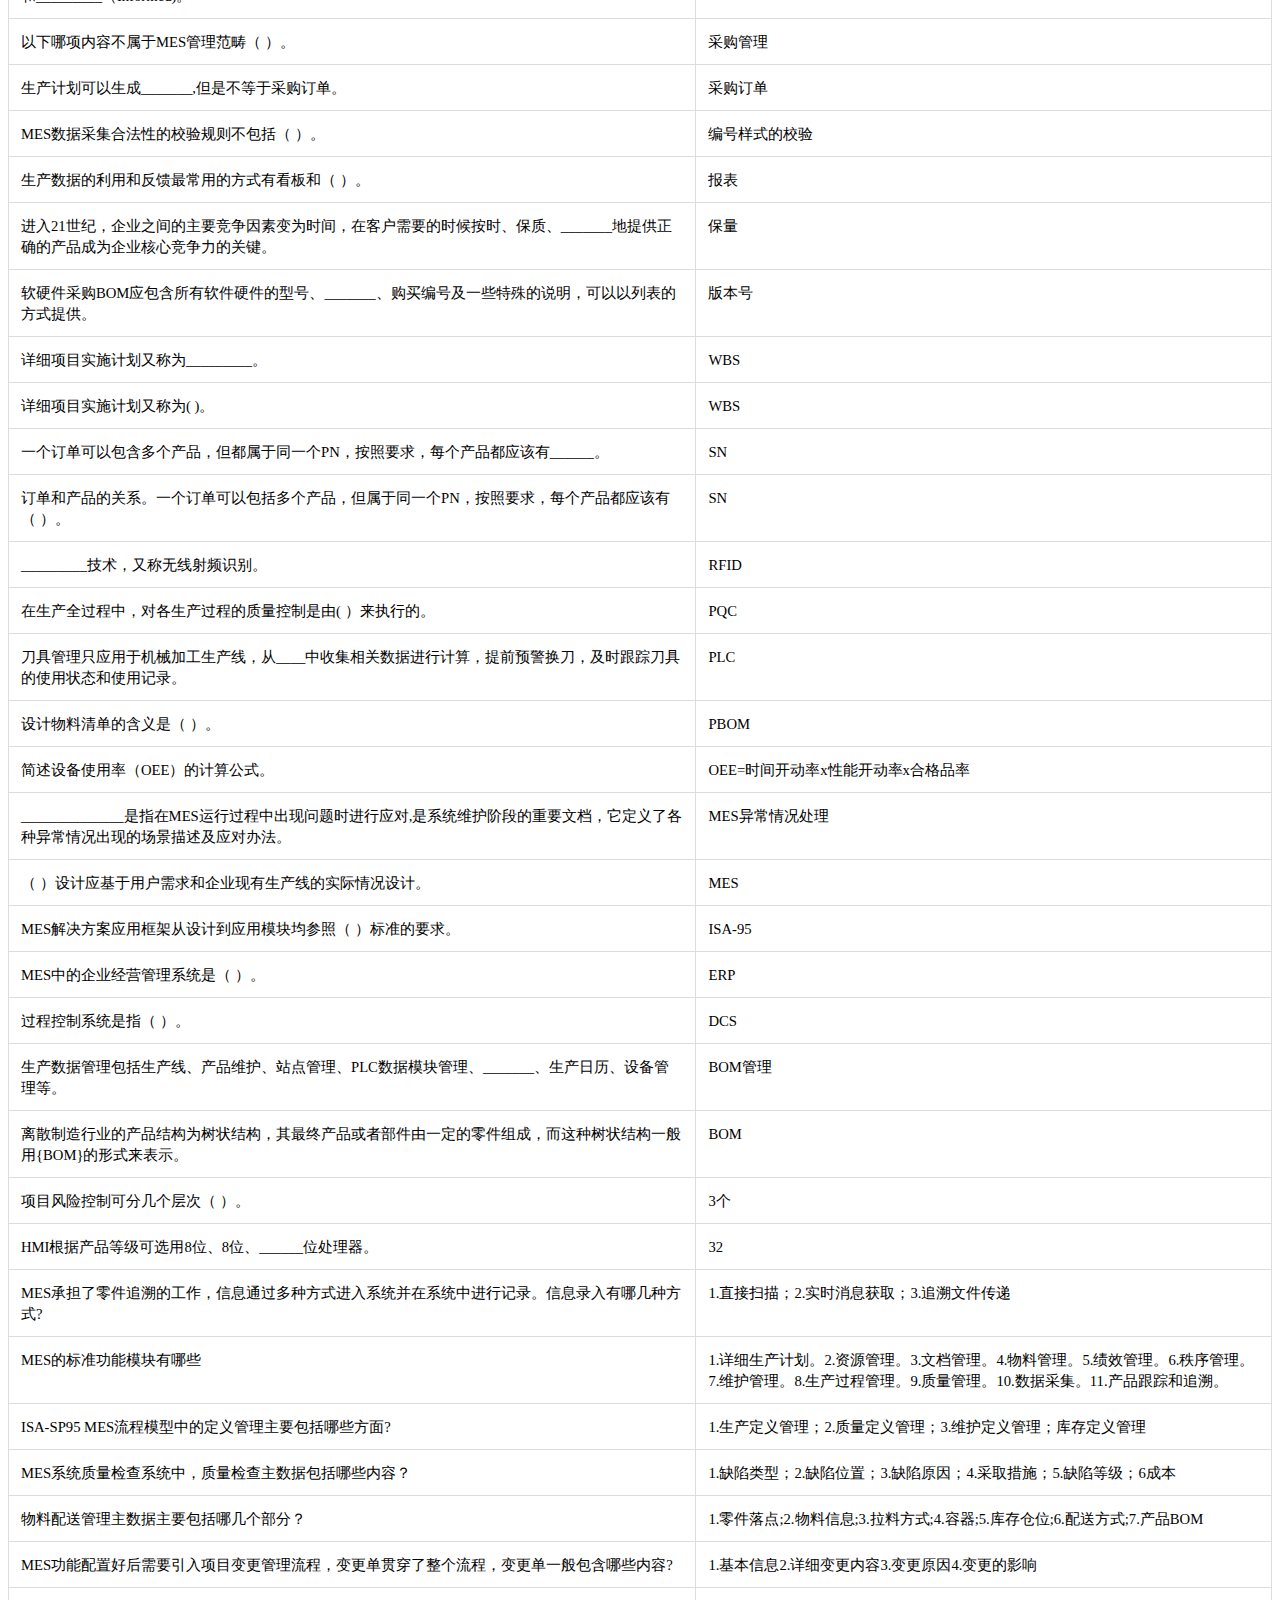
==== commit d9b7752f: "Update index.html" ====
--- a/index.html
+++ b/index.html
@@ -8,13 +8,13 @@
 </head>
 <body>
     <script src="index.js"></script>
-    <button ></button>
     
     <input type="text" id="myInput" oninput="myFunction()" >
+    <input type="button" value="         " onclick="delet()"/>
 <table id="myTable" BORDER=1 BGCOLOR=#ffffff CELLSPACING=0><FONT FACE="宋体" COLOR=#000000>
   <tr class="header">
-    <th style="width:60%;"></th>
-    <th style="width:40%;"></th>
+    <!--<th style="width:60%;"></th>
+    <th style="width:40%;"></th>-->
   </tr>
   <TR VALIGN=TOP>
     <TD BORDERCOLOR=#d0d7e5 ><font style=FONT-SIZE:11pt FACE="宋体" COLOR=#000000>离散制造业主要通过对原材料物理形状改变、______、使其成为产品，从而增值。</FONT></TD>
--- a/index.css
+++ b/index.css
@@ -1,8 +1,5 @@
 #myInput {
-    background-image: url('https://static.runoob.com/images/mix/searchicon.png'); /* 搜索按钮 */
-    background-position: 10px 12px; /* 定位搜索按钮 */
-    background-repeat: no-repeat; /* 不重复图片 */
-    width: 100%;
+    width: 80%;
     font-size: 16px;
     padding: 12px 20px 12px 40px;
     border: 1px solid #ddd;
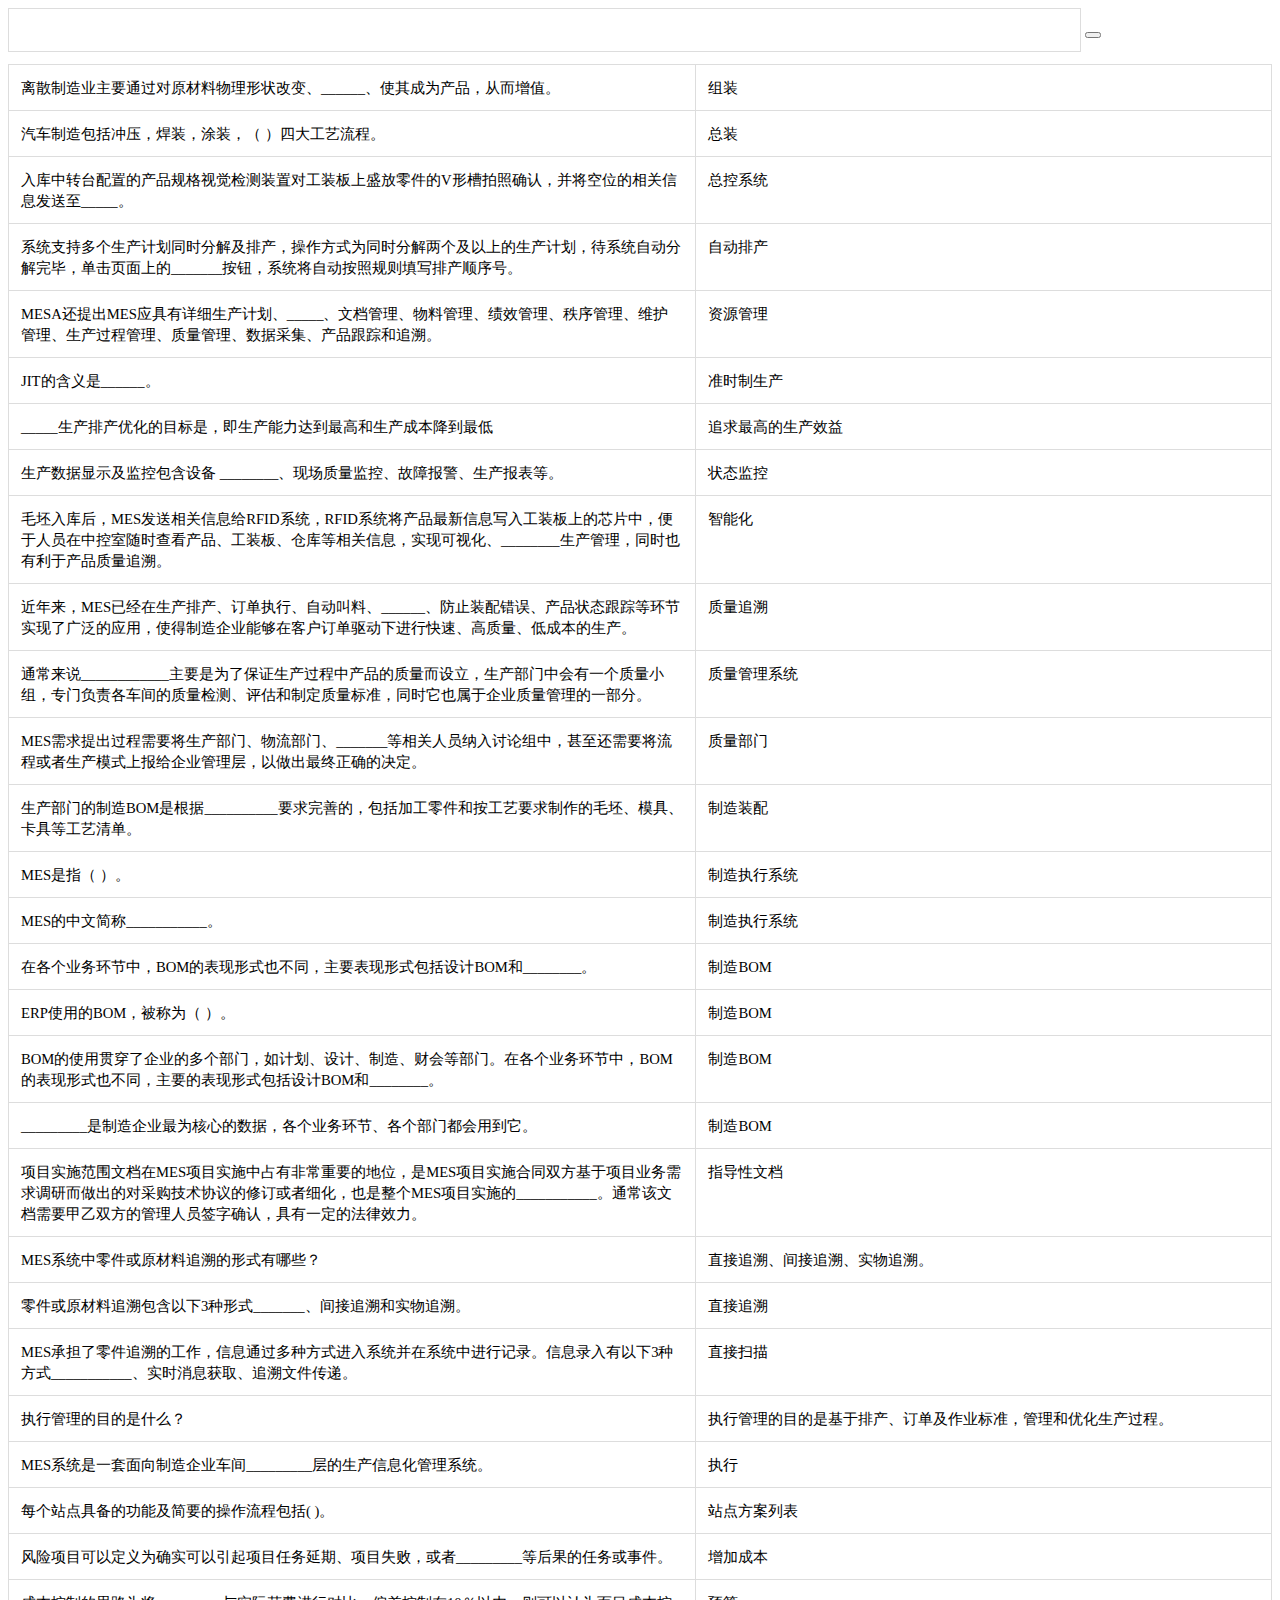
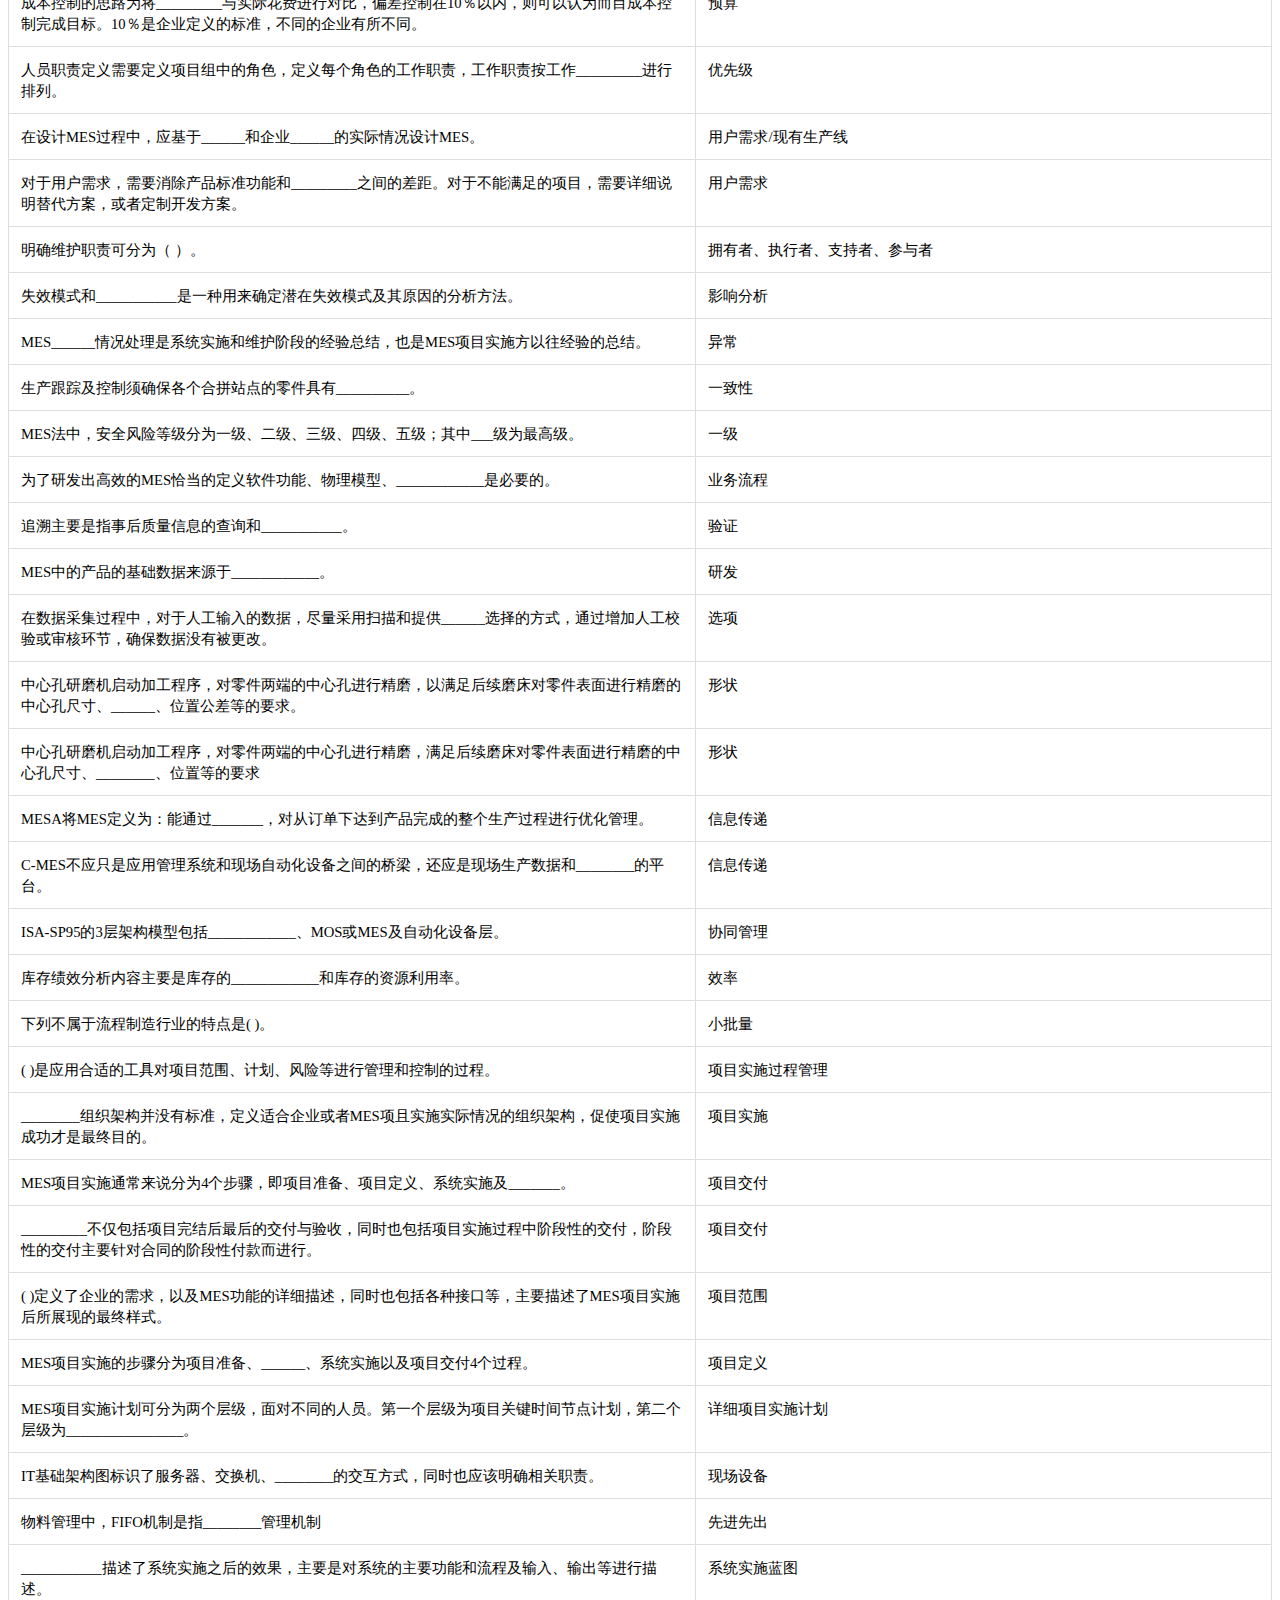
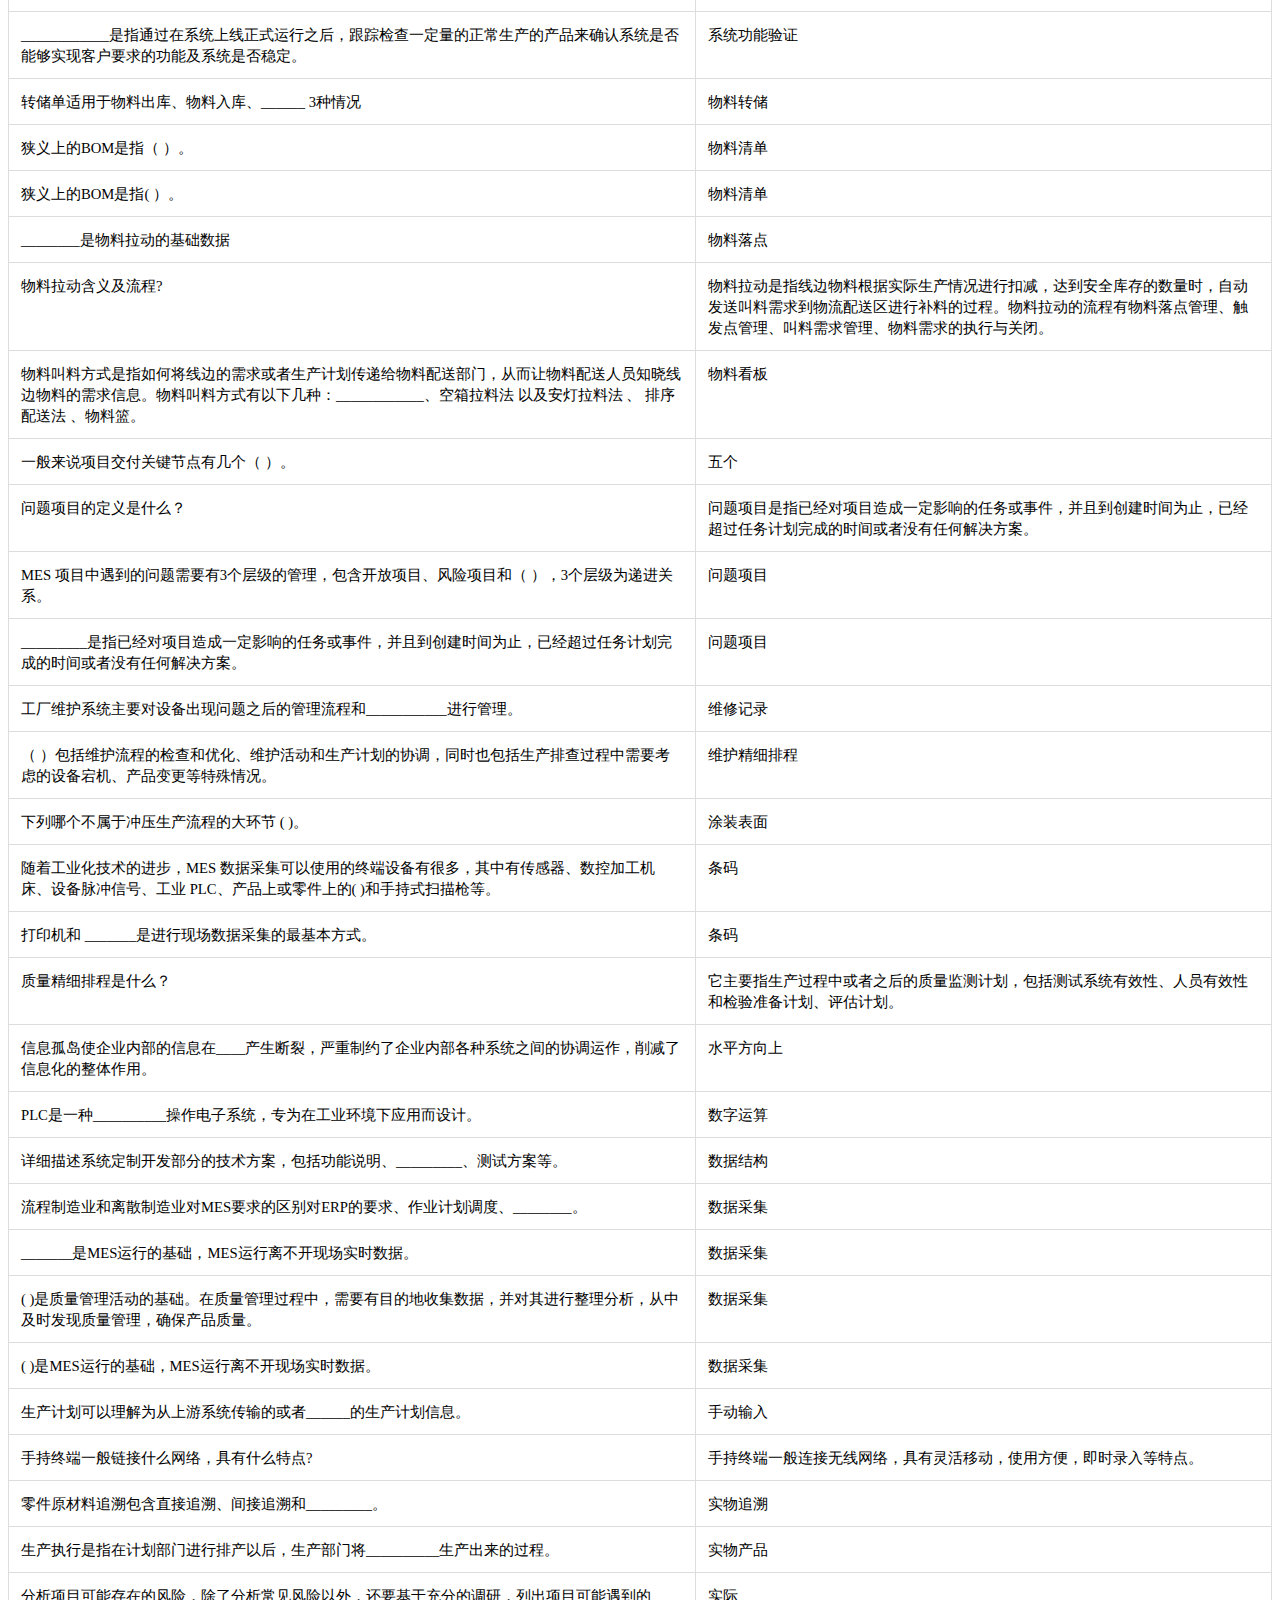
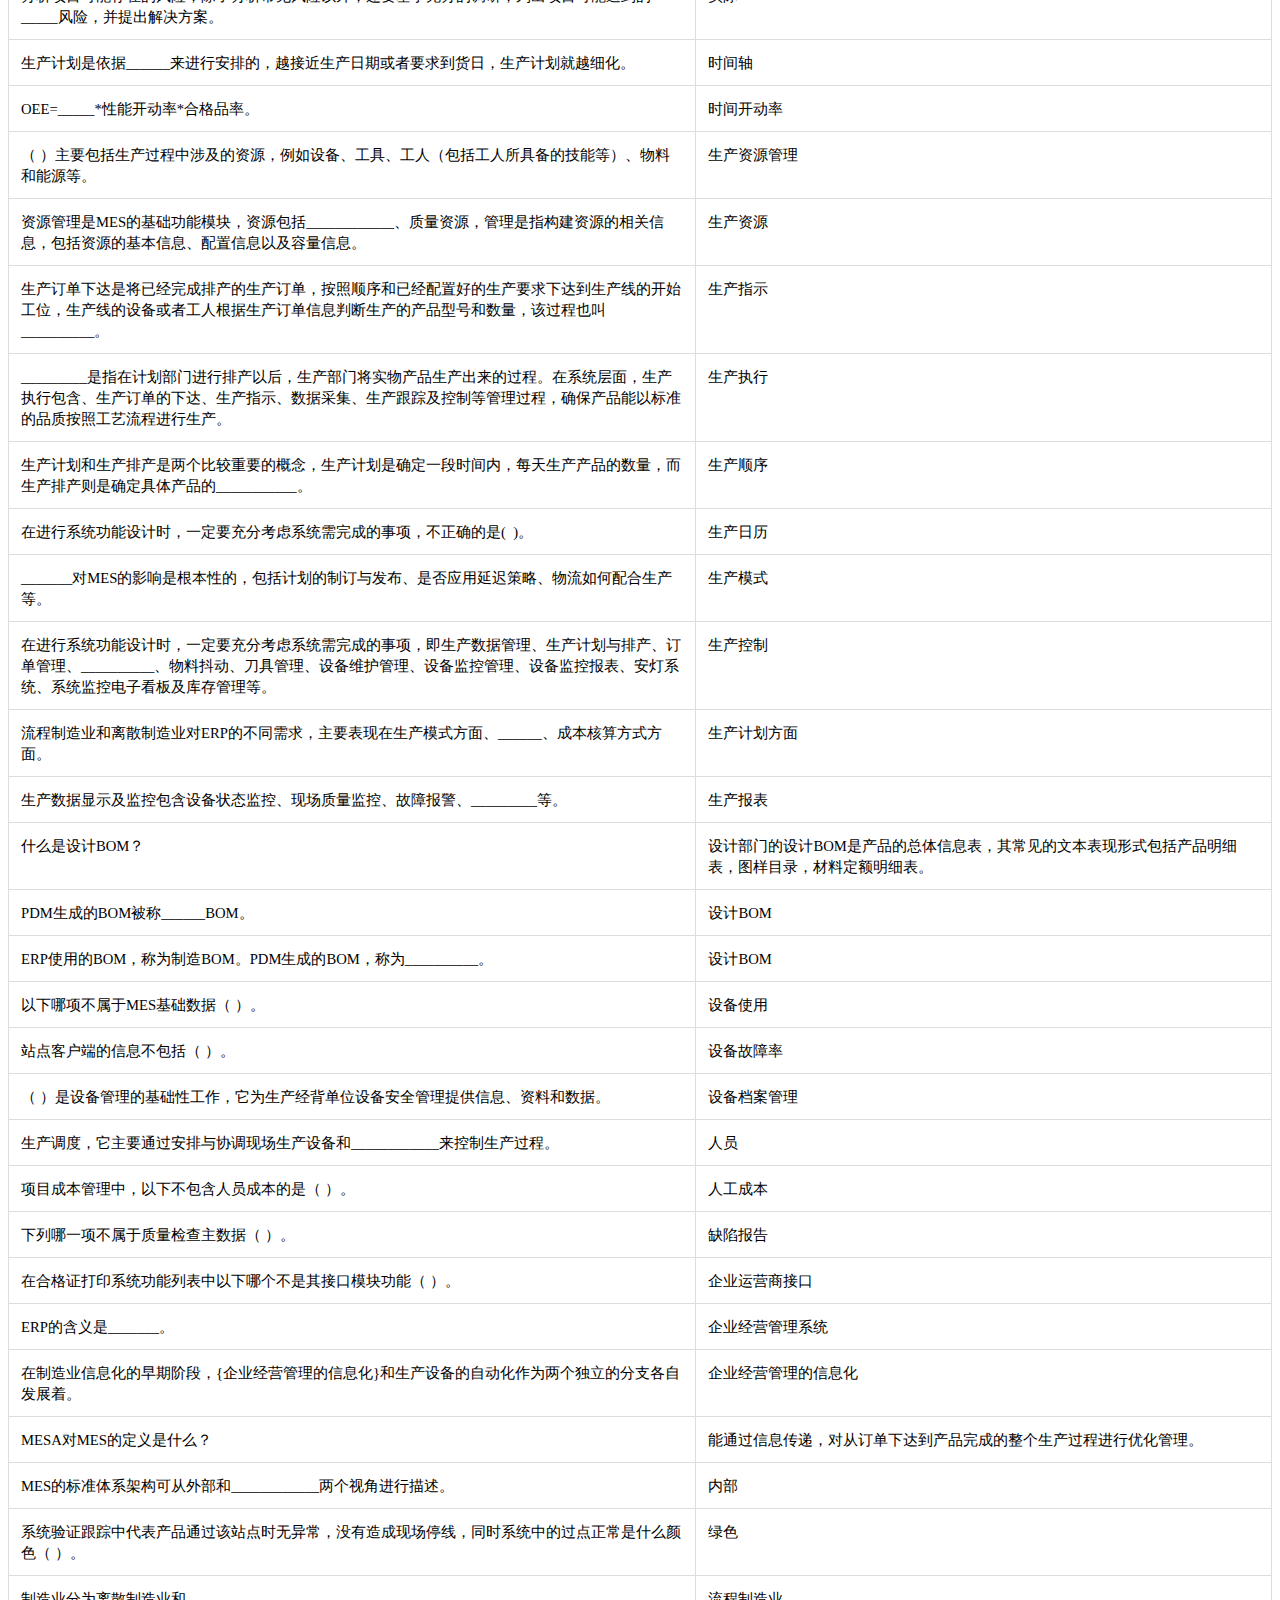
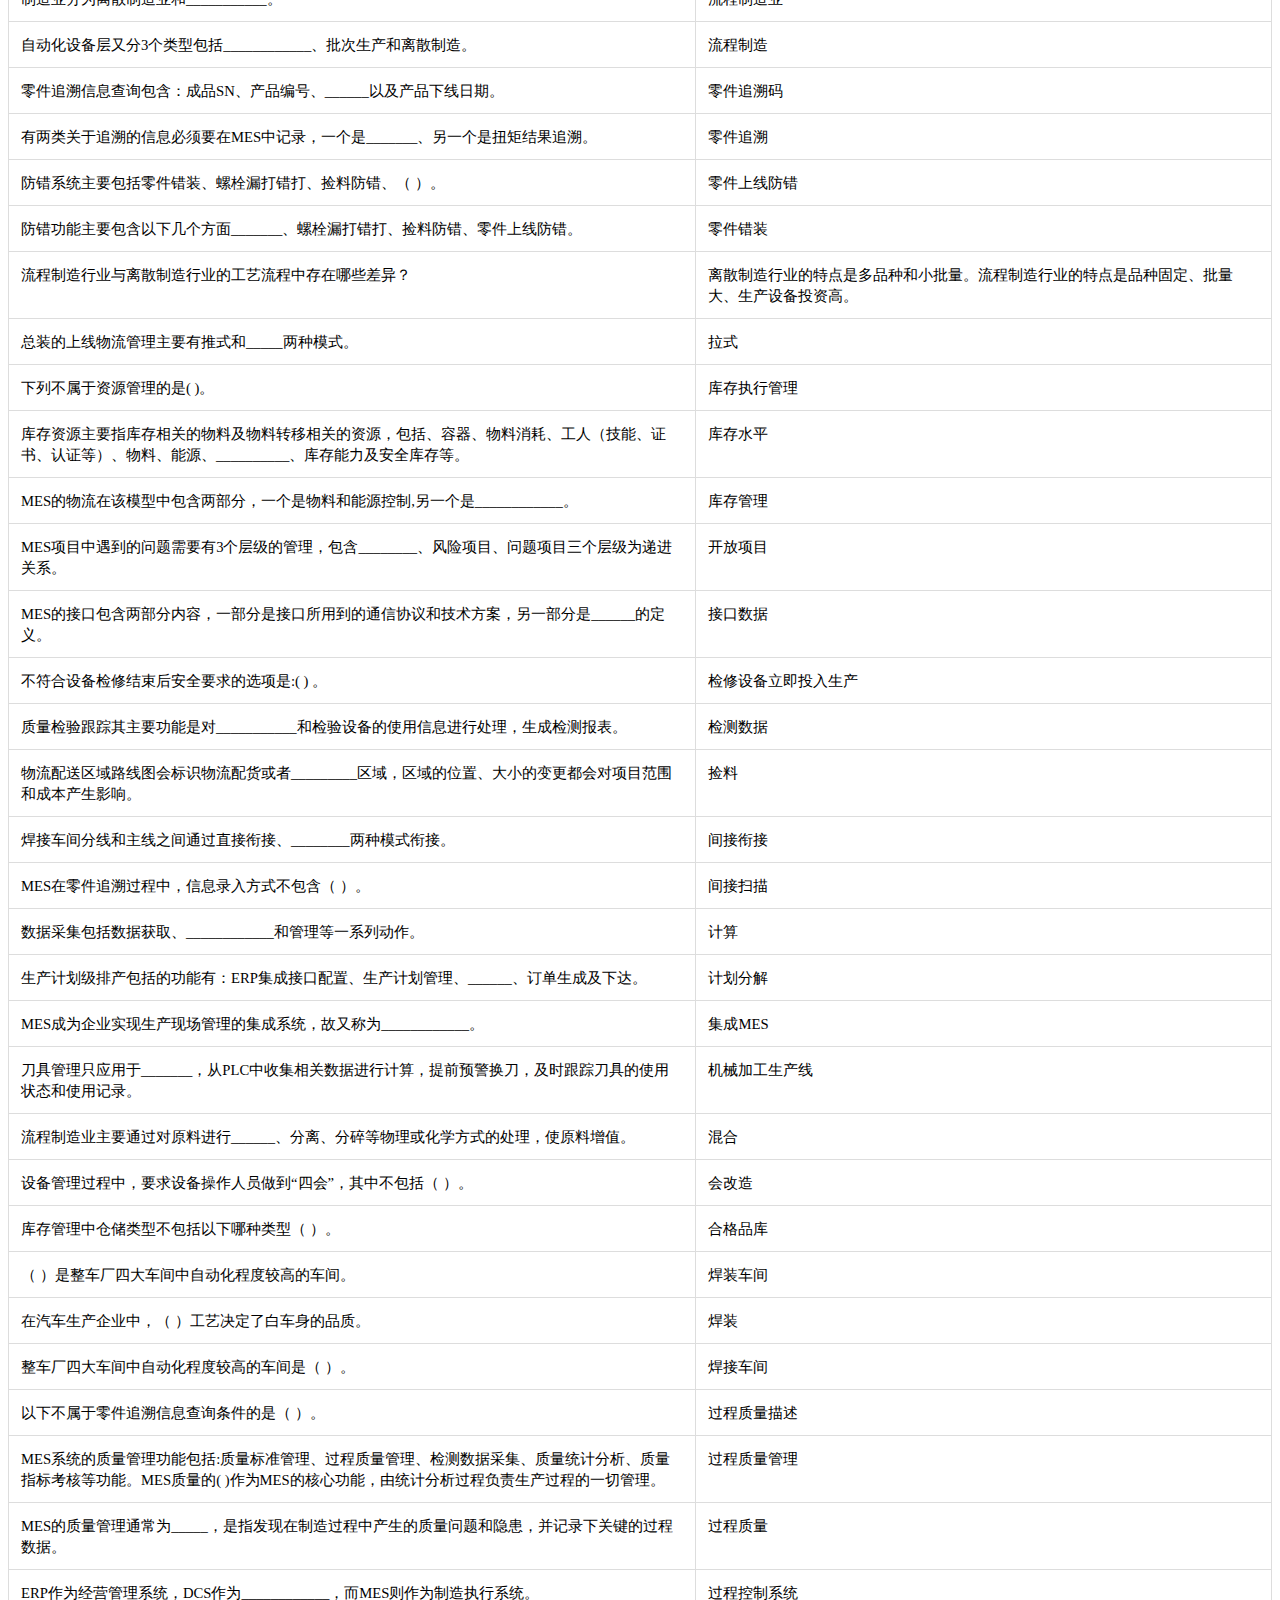
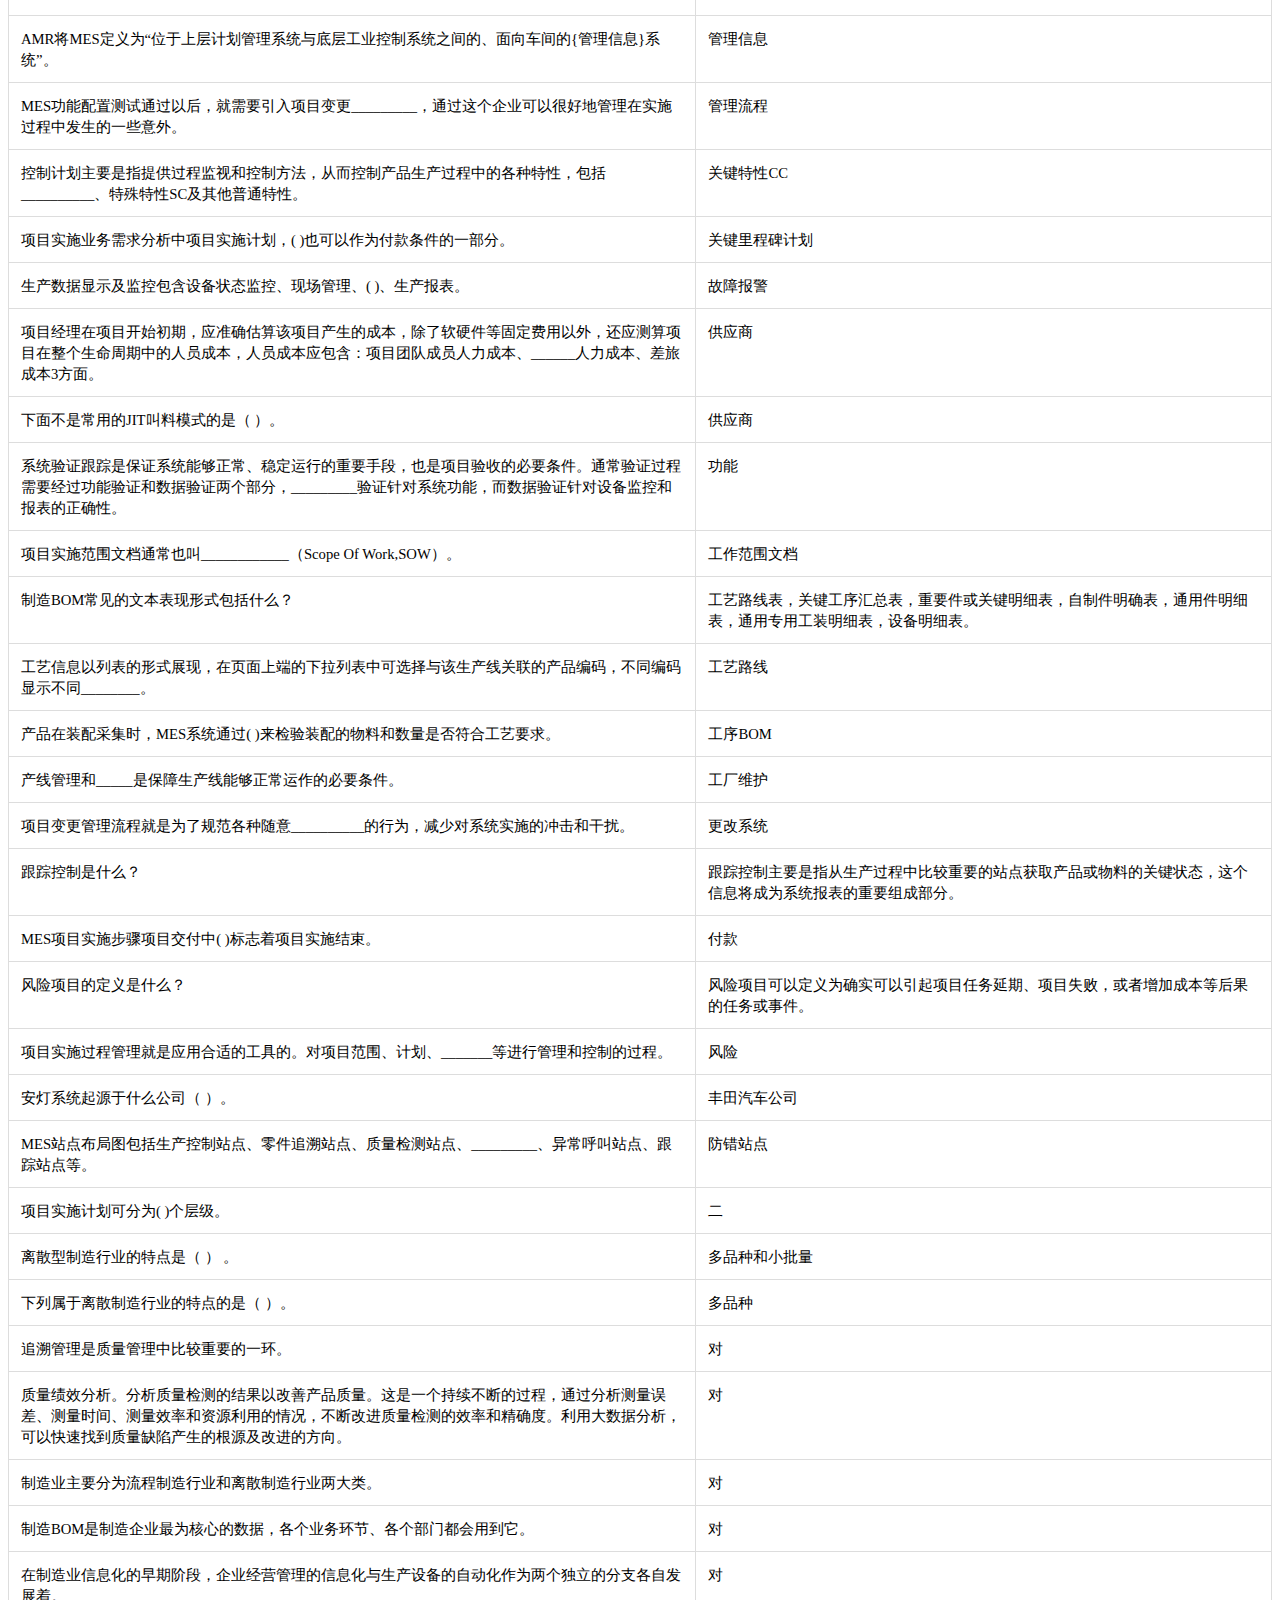
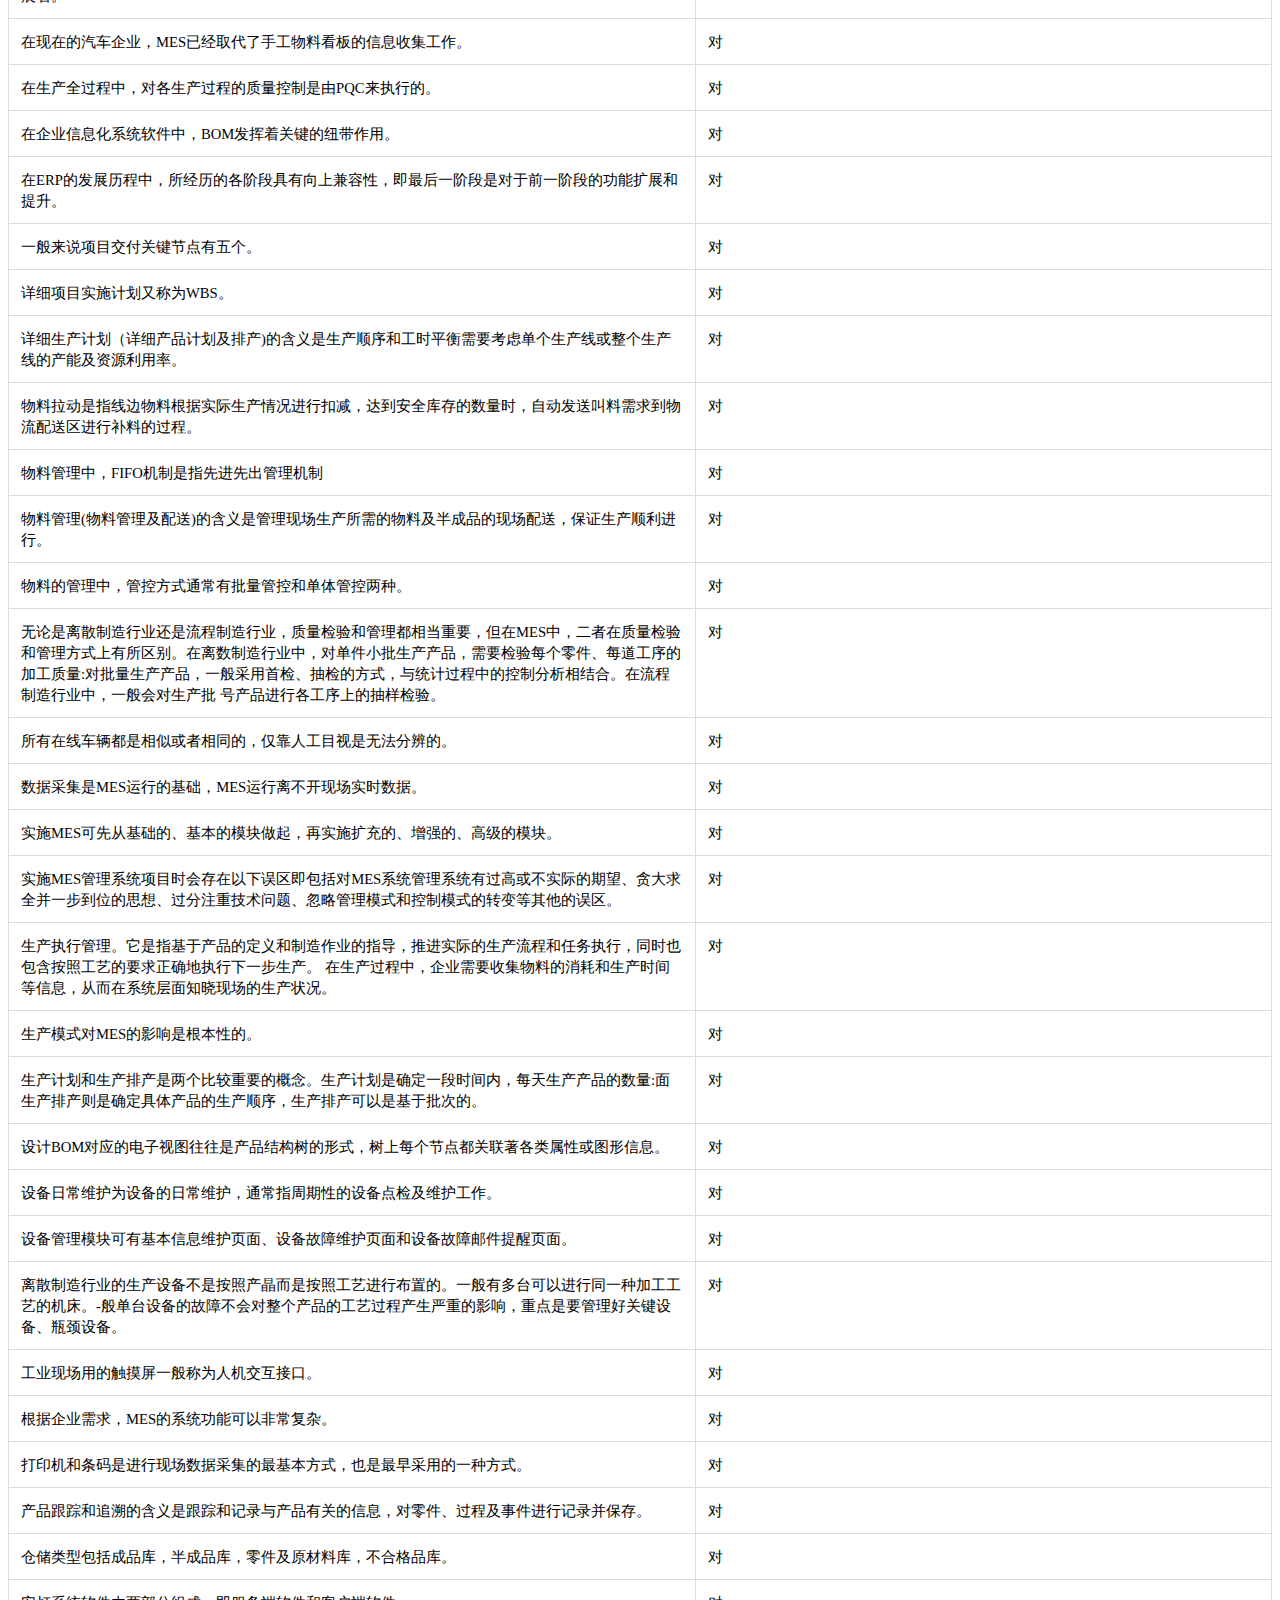
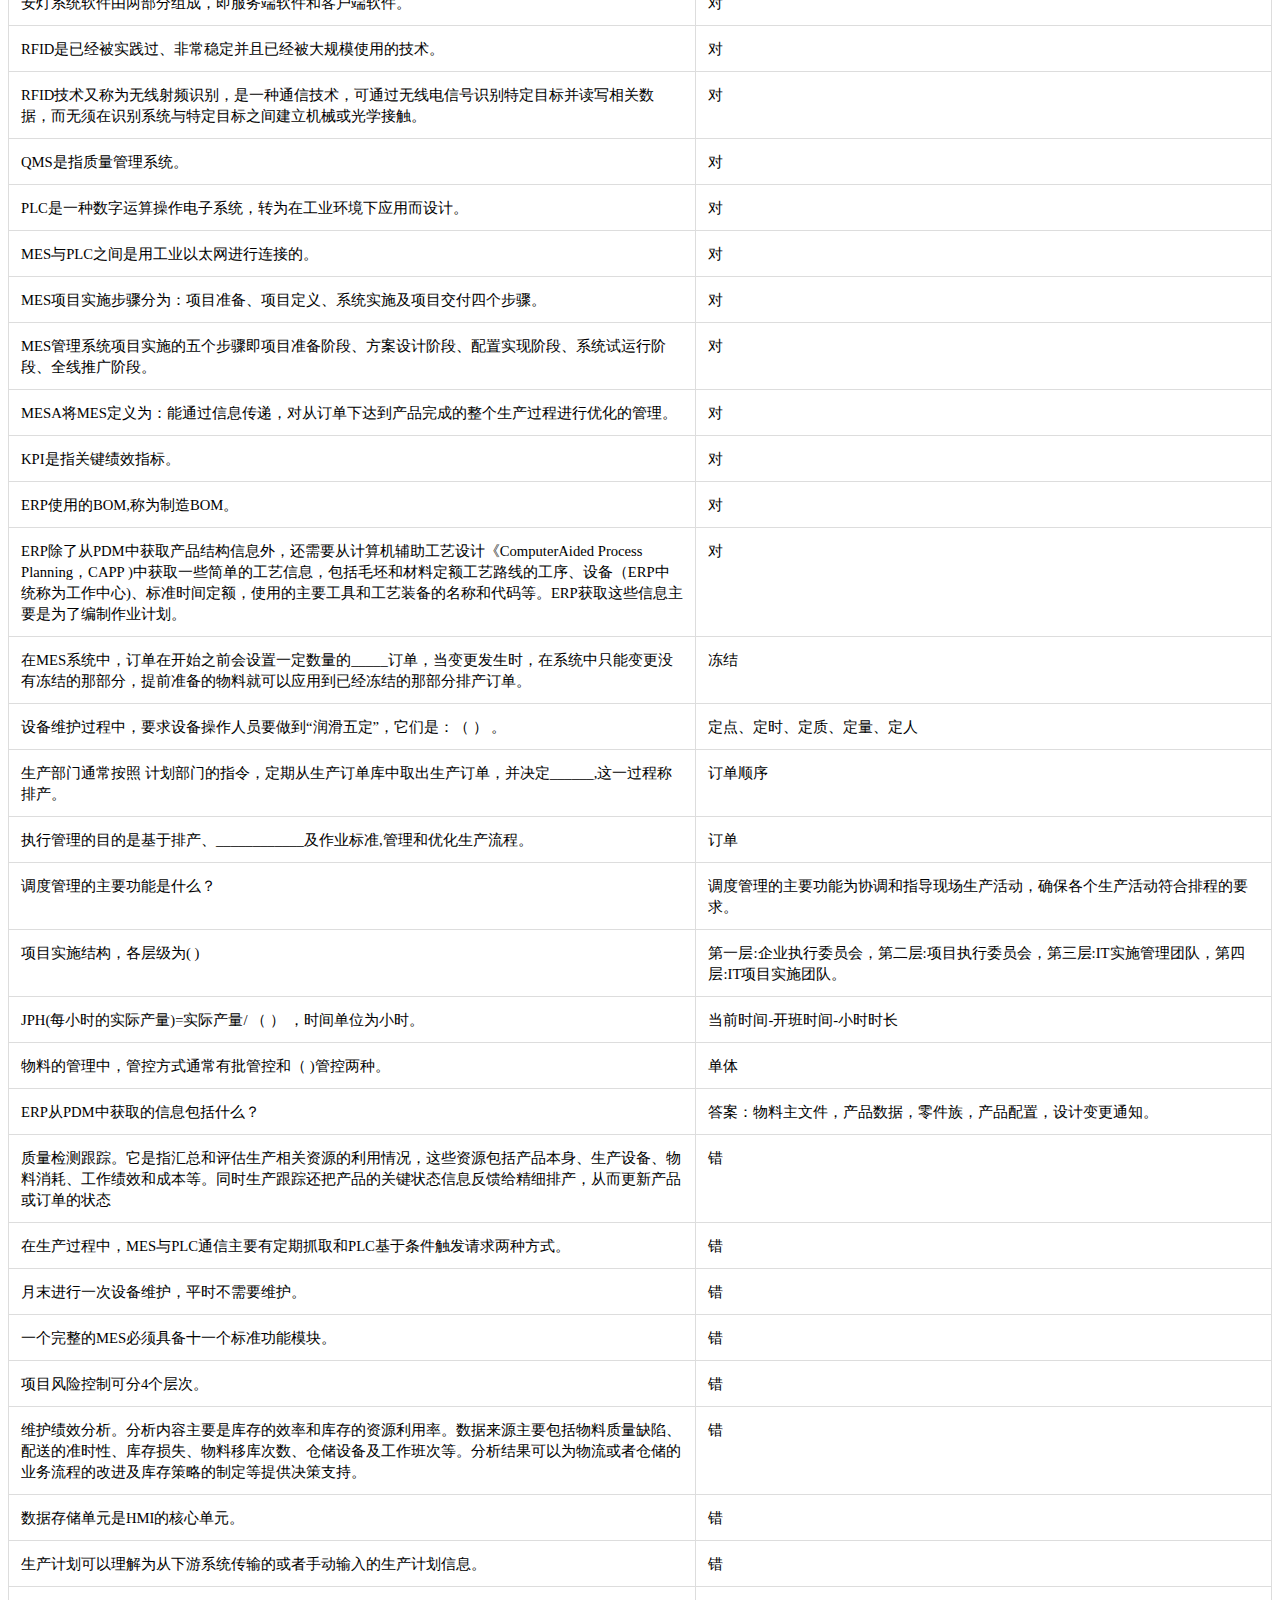
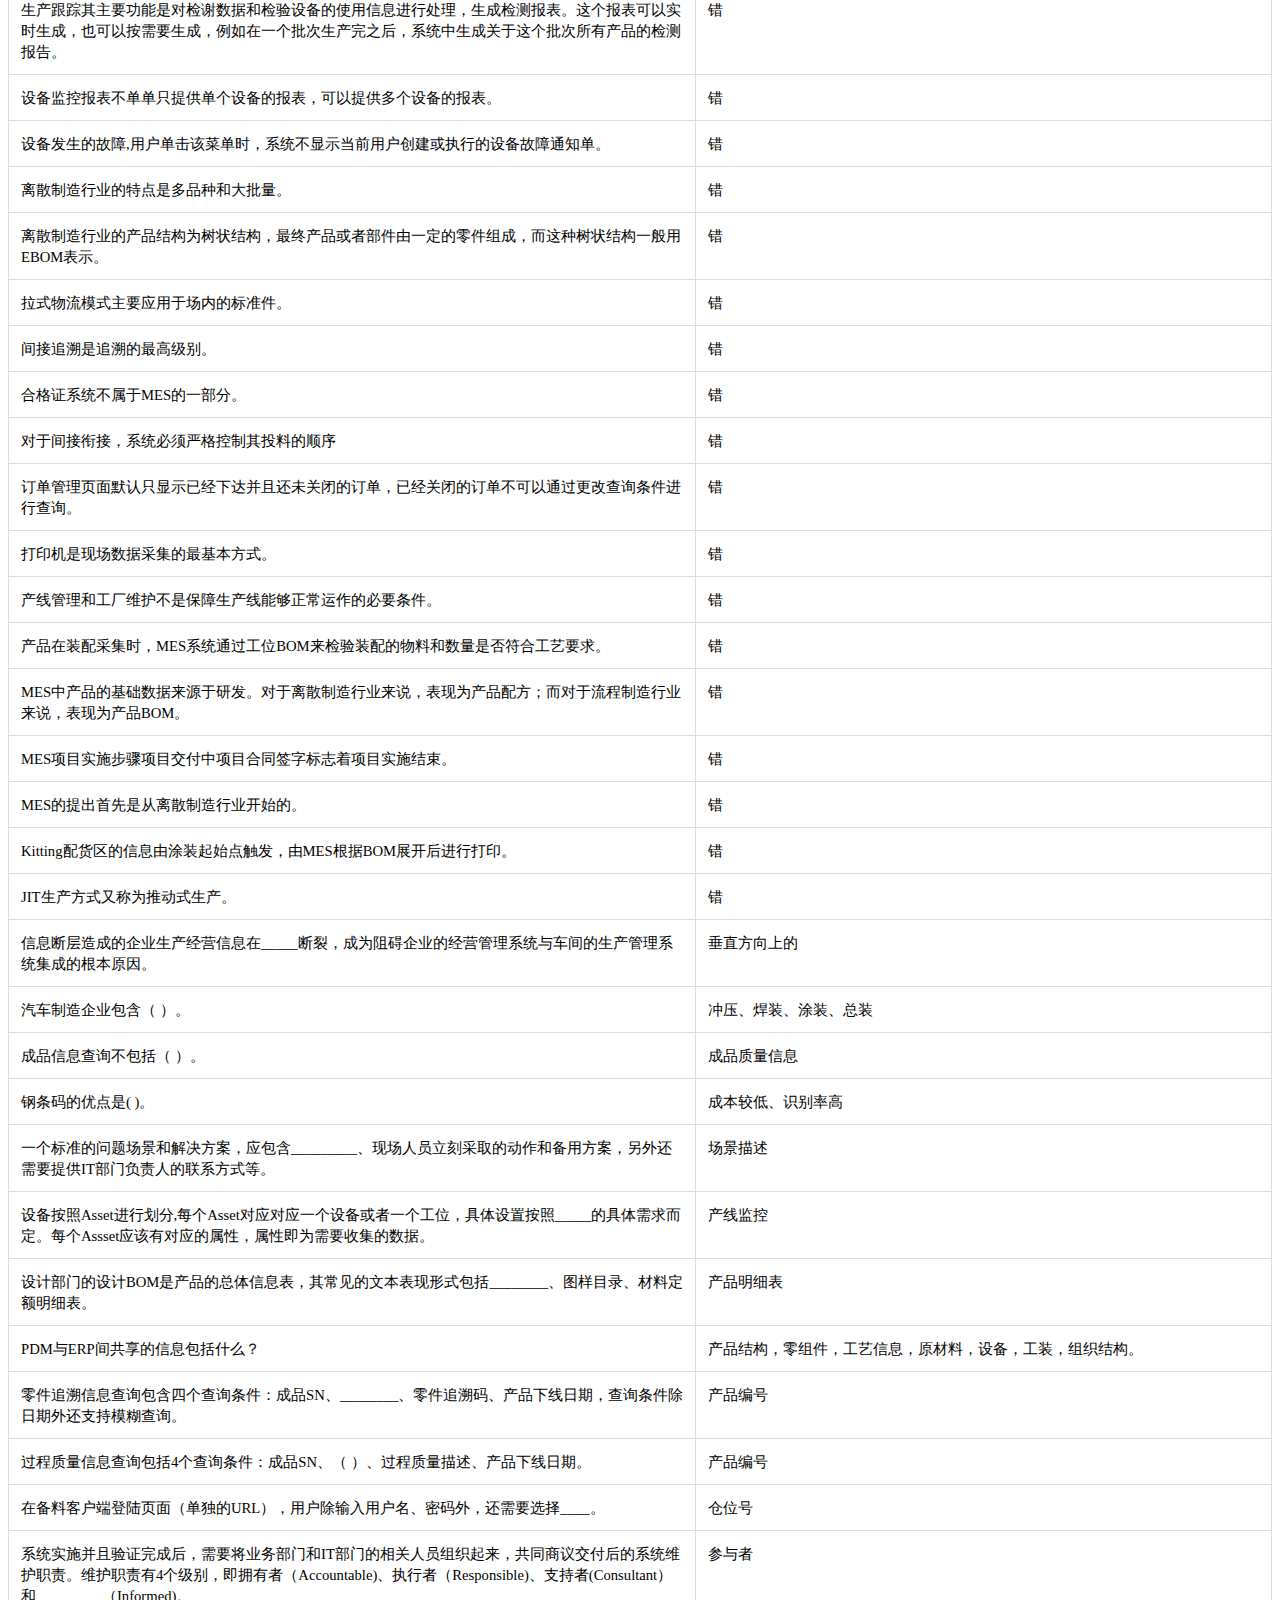
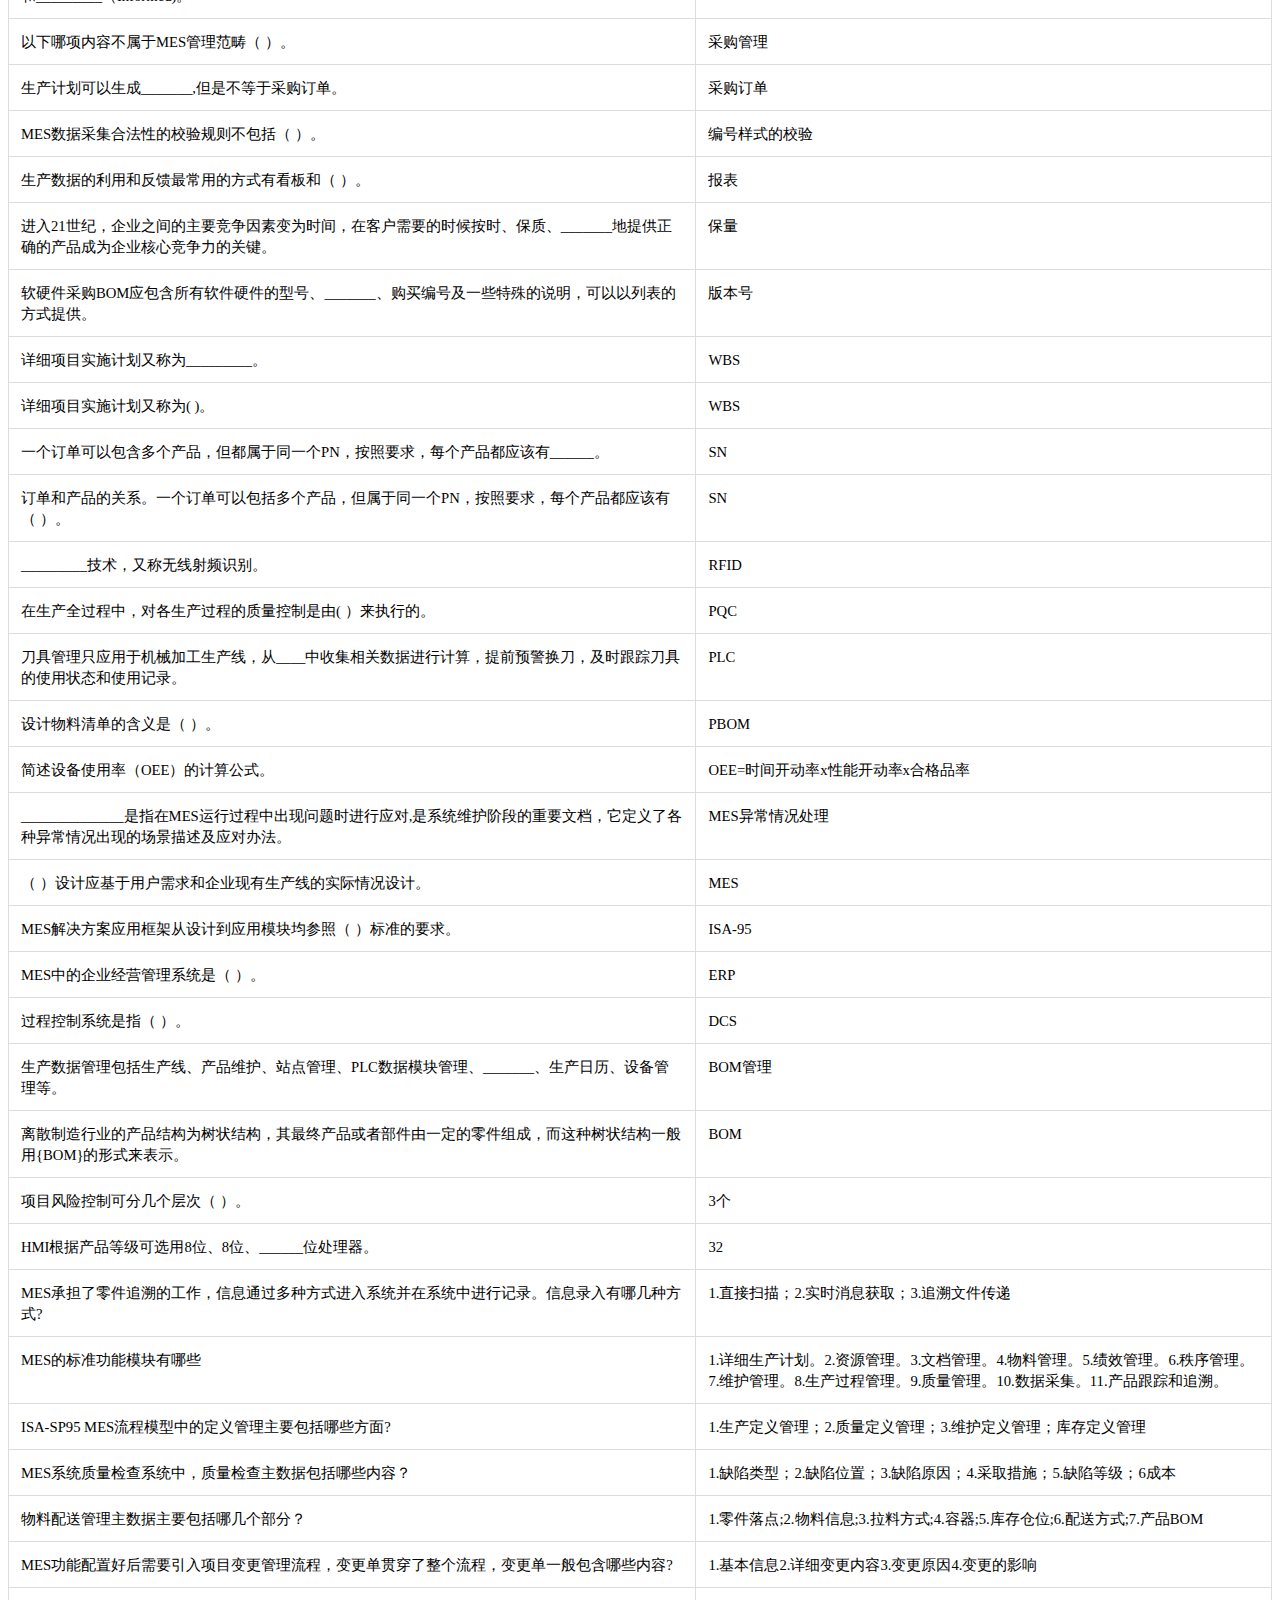
==== commit 8532e487: "Update index.html" ====
--- a/index.html
+++ b/index.html
@@ -8,13 +8,12 @@
 </head>
 <body>
     <script src="index.js"></script>
-    
     <input type="text" id="myInput" oninput="myFunction()" >
-    <input type="button" value="         " onclick="delet()"/>
+    <button type="button" value="         " onclick="delet()" class="an"></button>
 <table id="myTable" BORDER=1 BGCOLOR=#ffffff CELLSPACING=0><FONT FACE="宋体" COLOR=#000000>
   <tr class="header">
-    <!--<th style="width:60%;"></th>
-    <th style="width:40%;"></th>-->
+    <!--<th style="width:60%;">题目</th>
+    <th style="width:40%;">答案</th>-->
   </tr>
   <TR VALIGN=TOP>
     <TD BORDERCOLOR=#d0d7e5 ><font style=FONT-SIZE:11pt FACE="宋体" COLOR=#000000>离散制造业主要通过对原材料物理形状改变、______、使其成为产品，从而增值。</FONT></TD>
